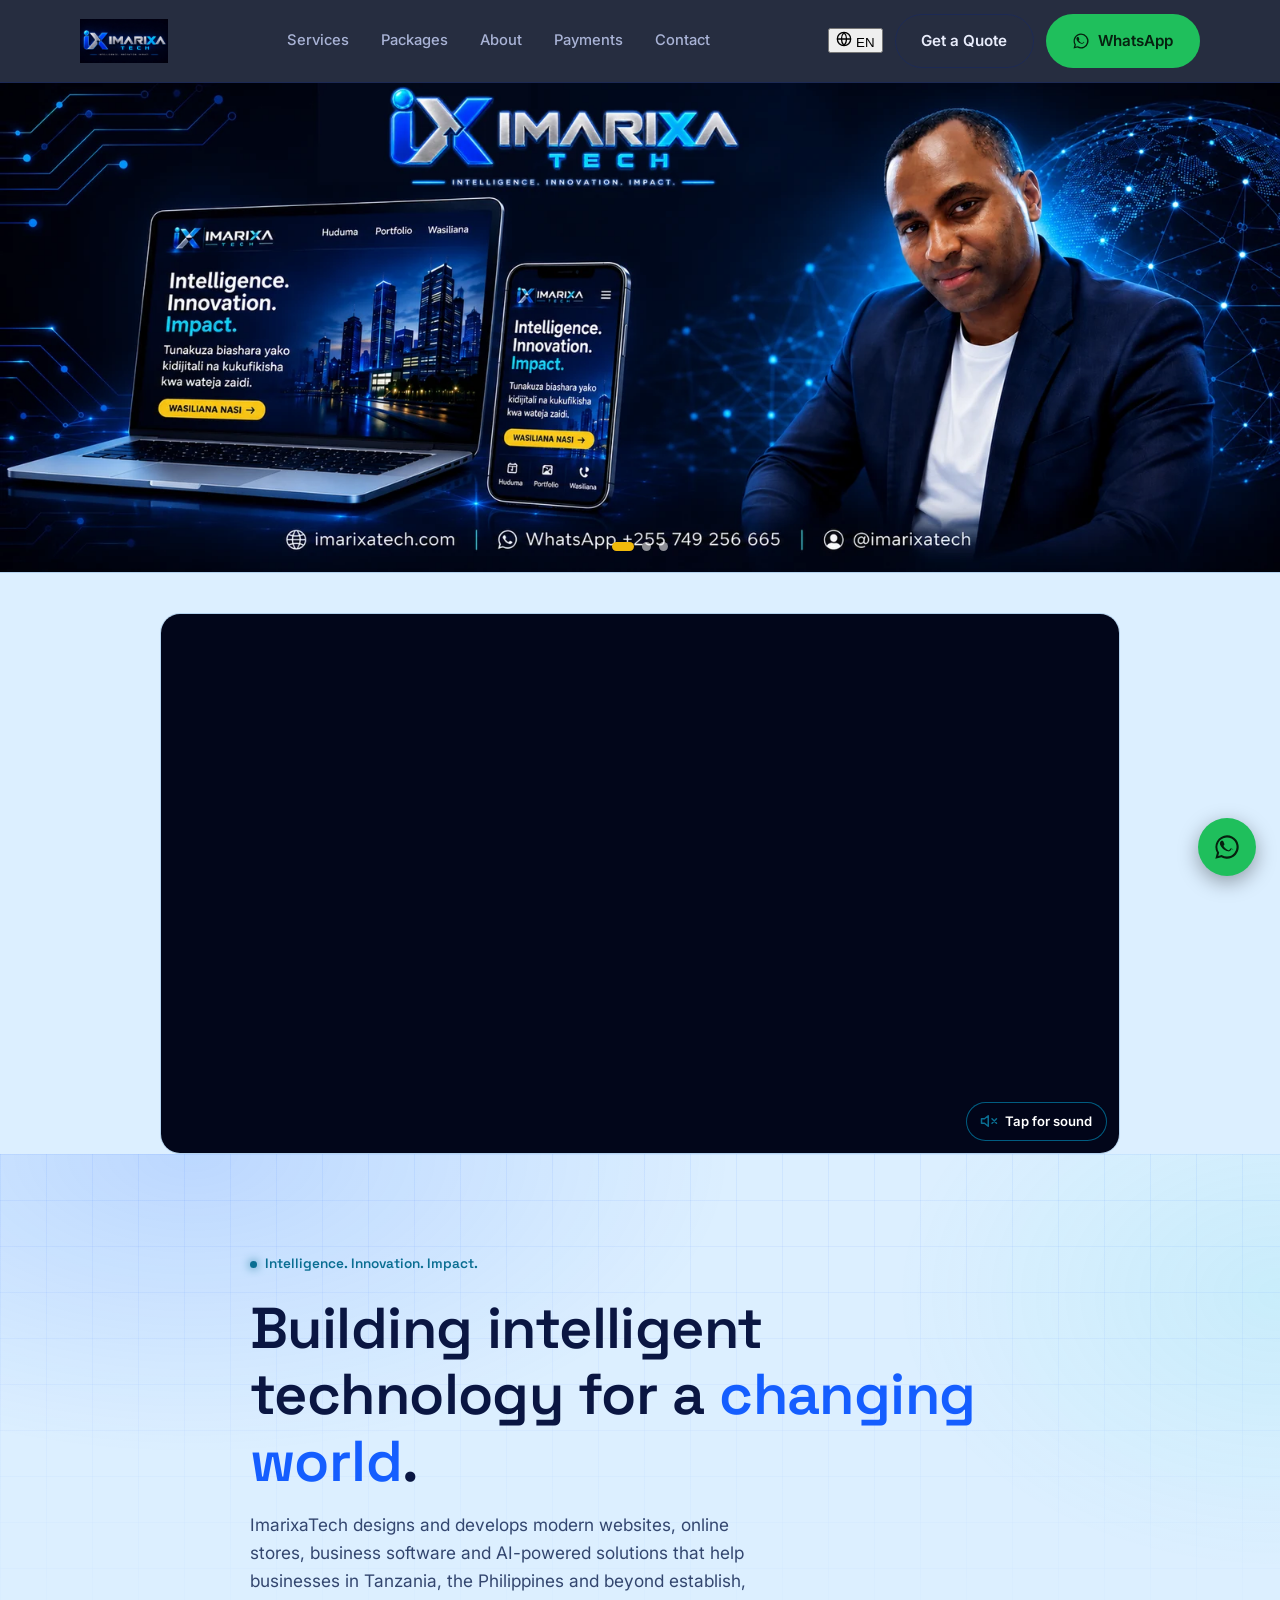
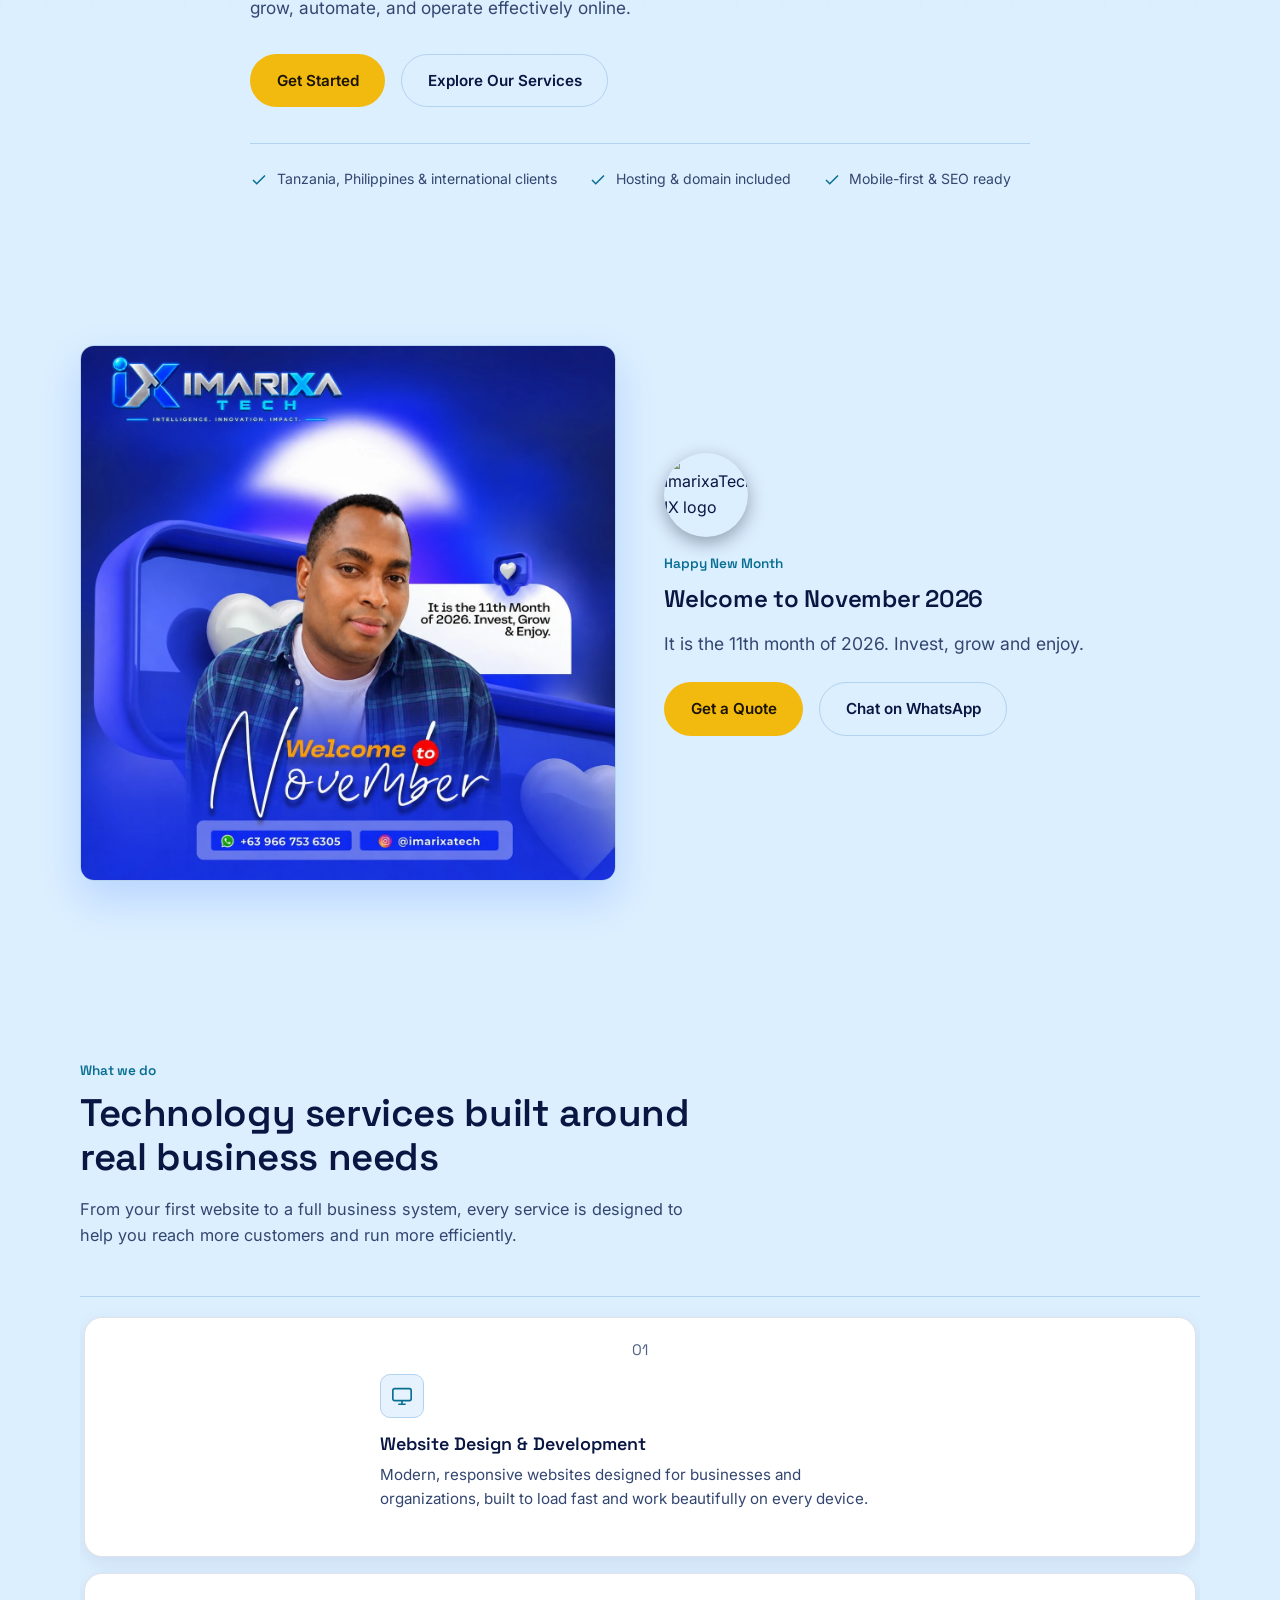
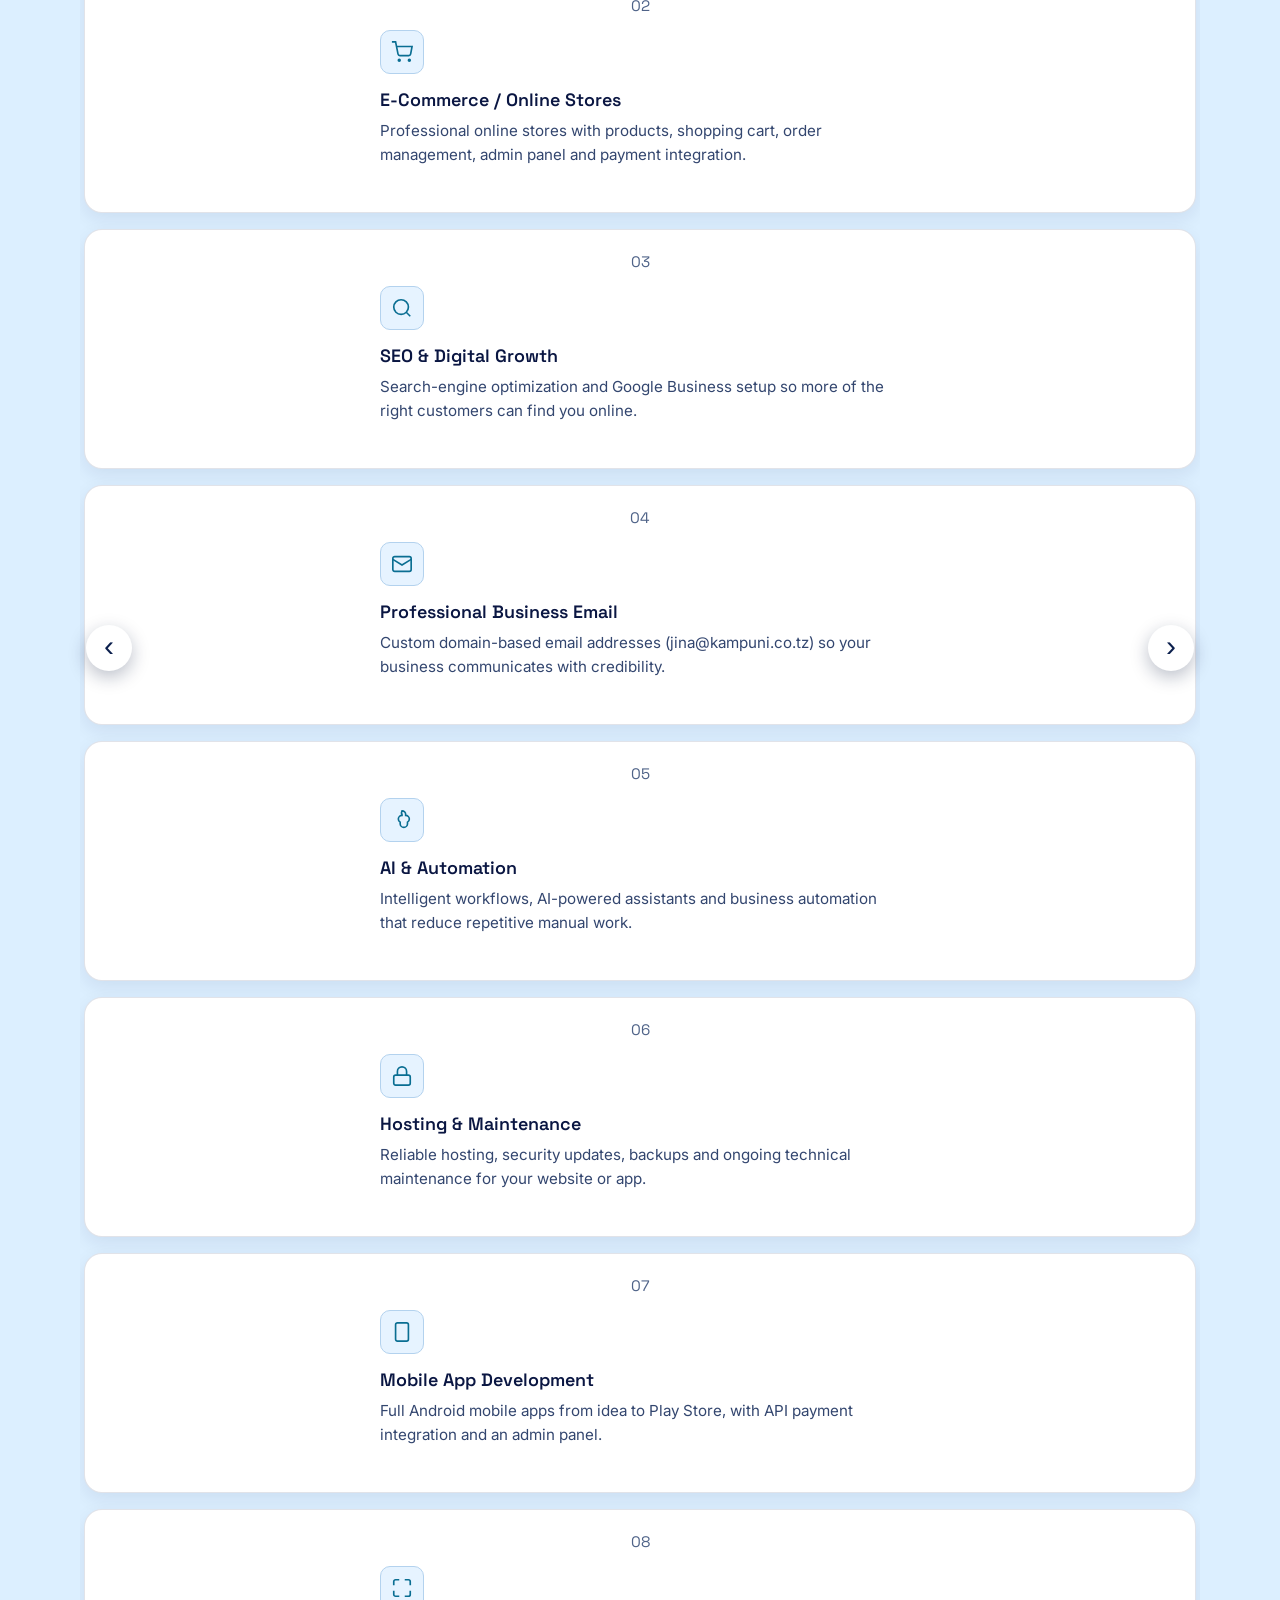
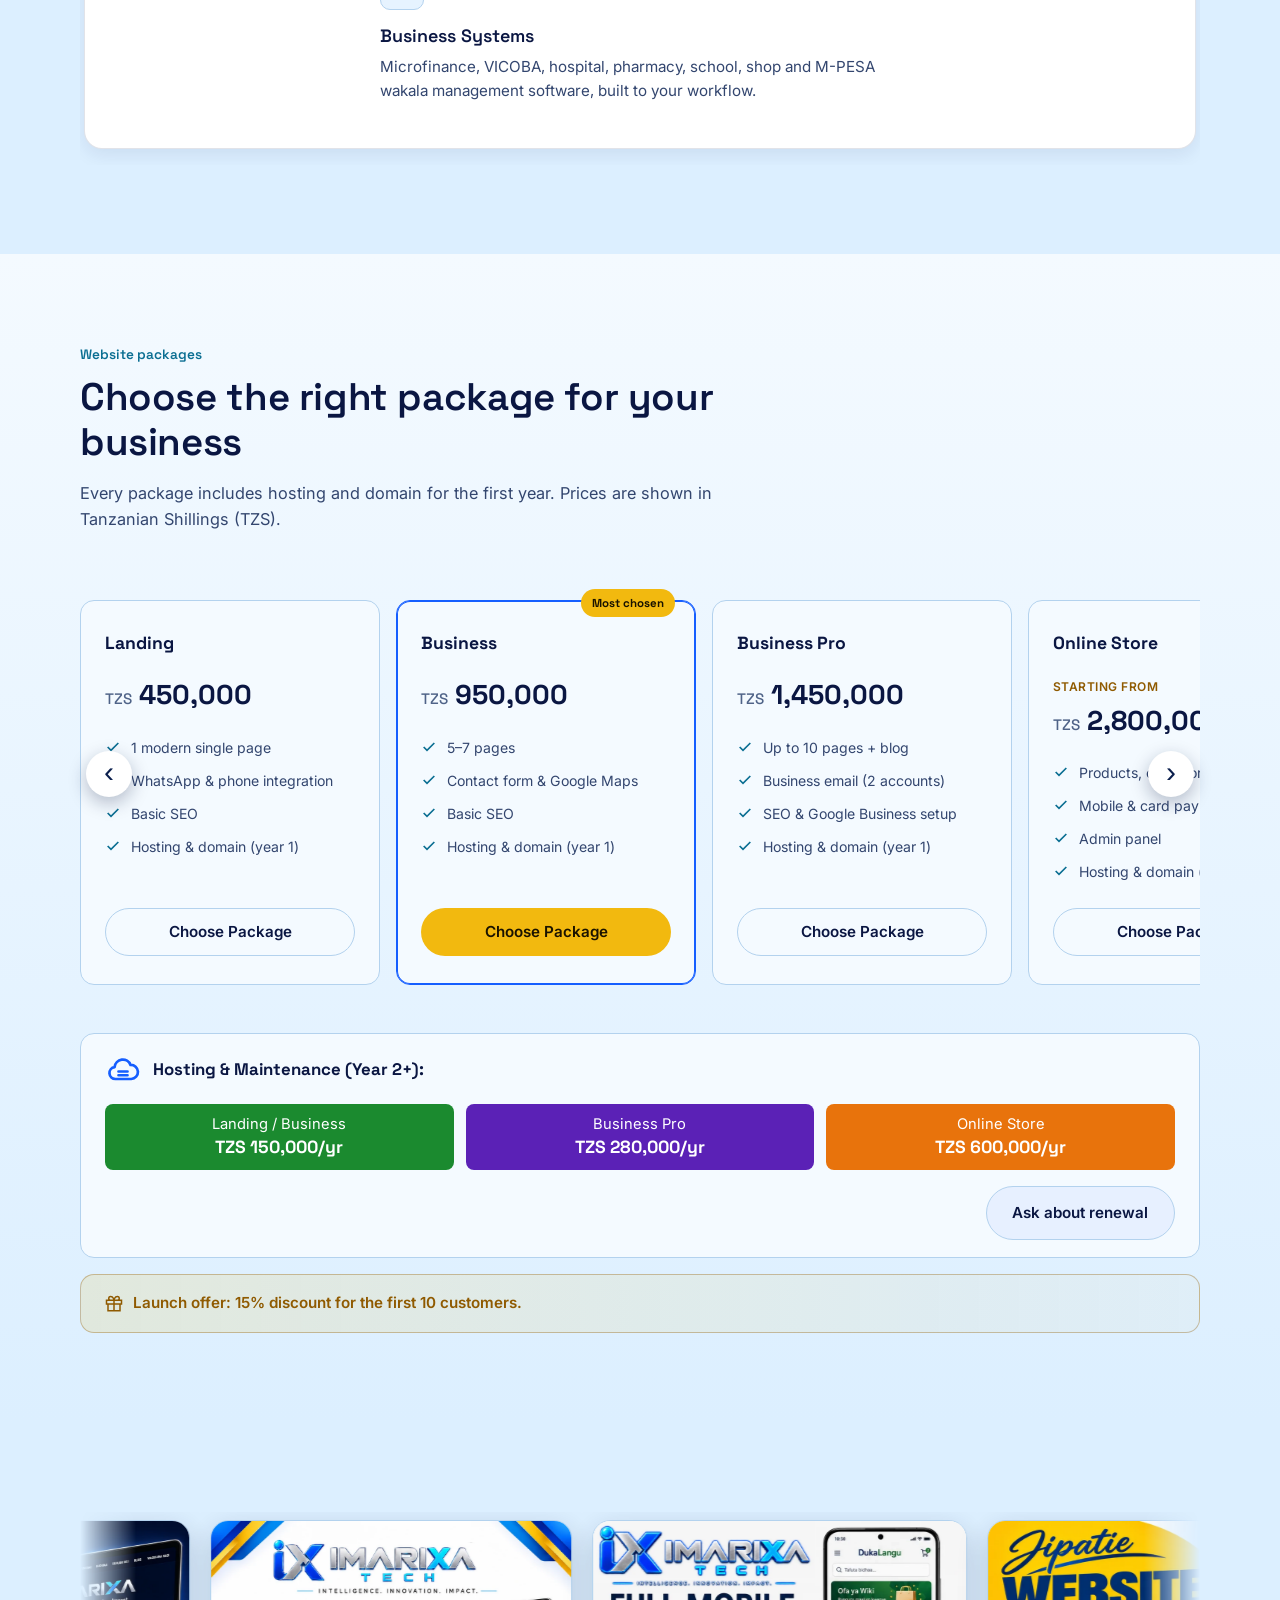
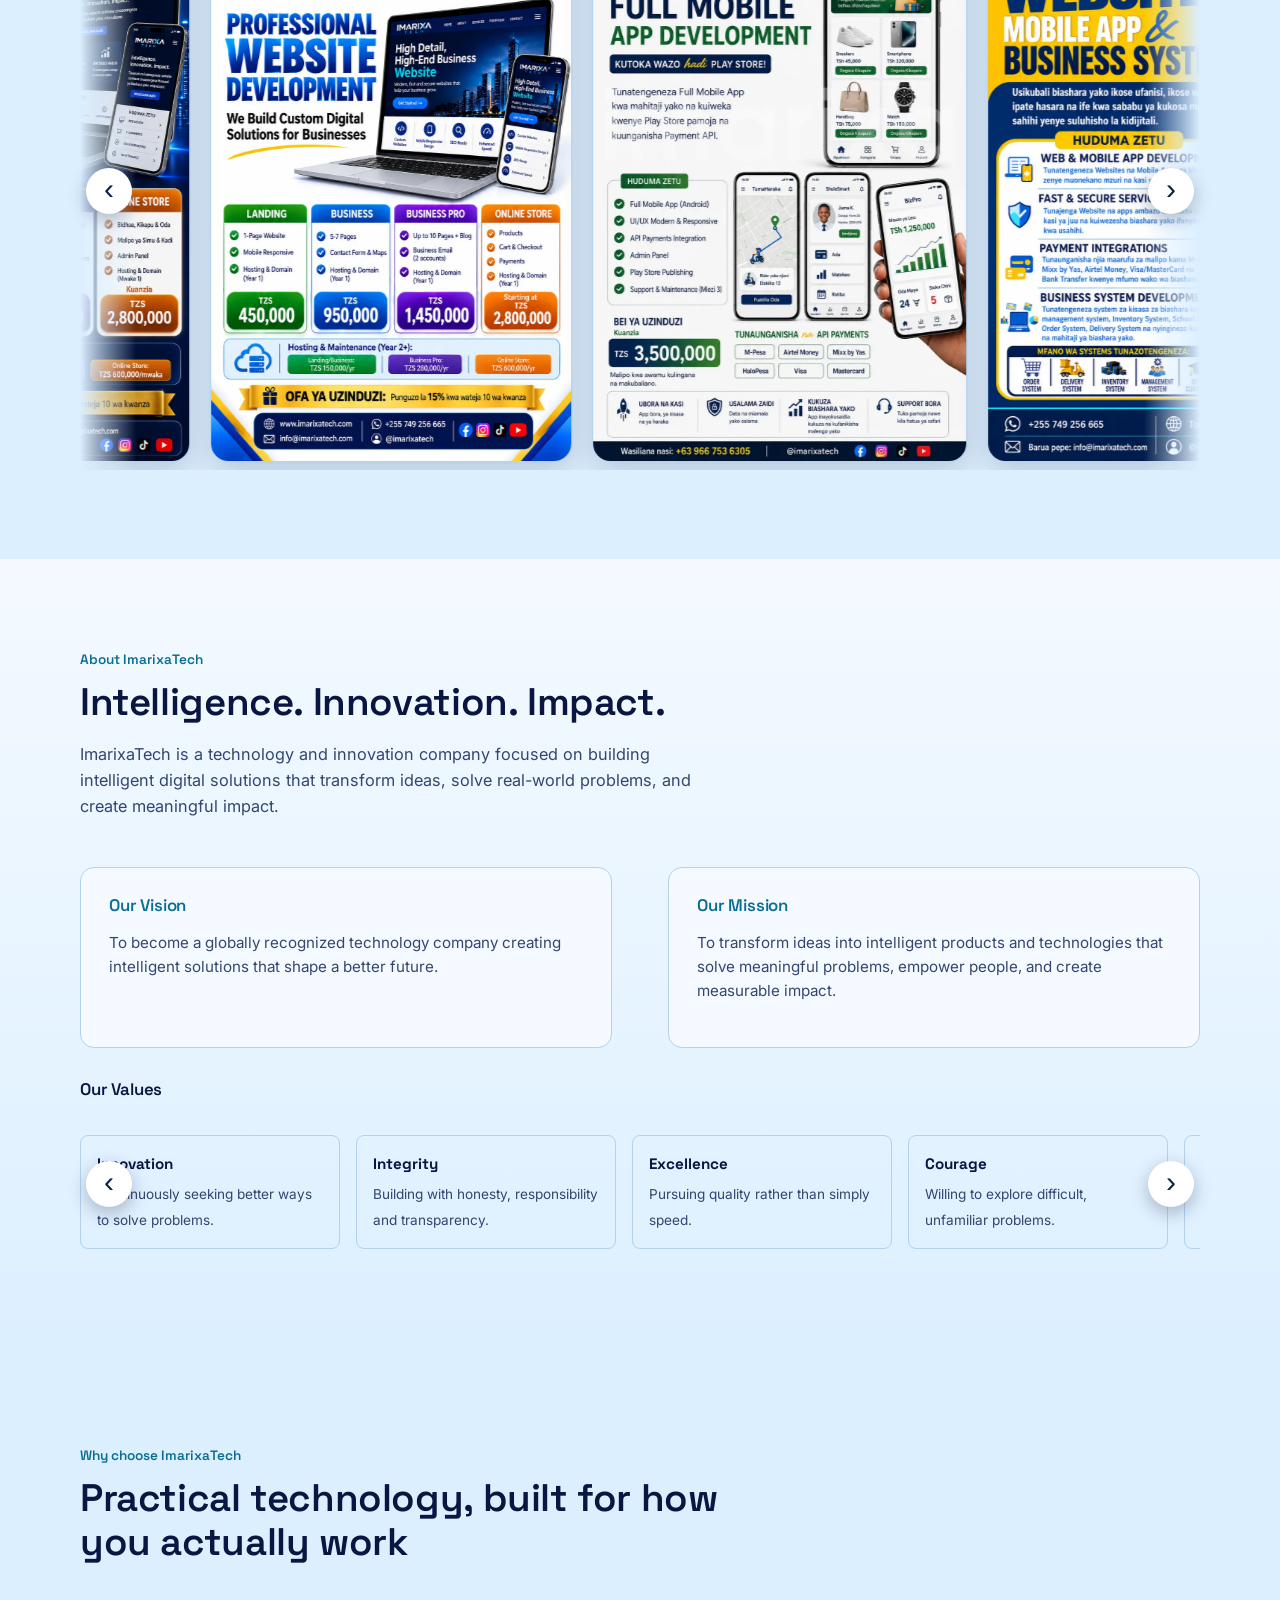
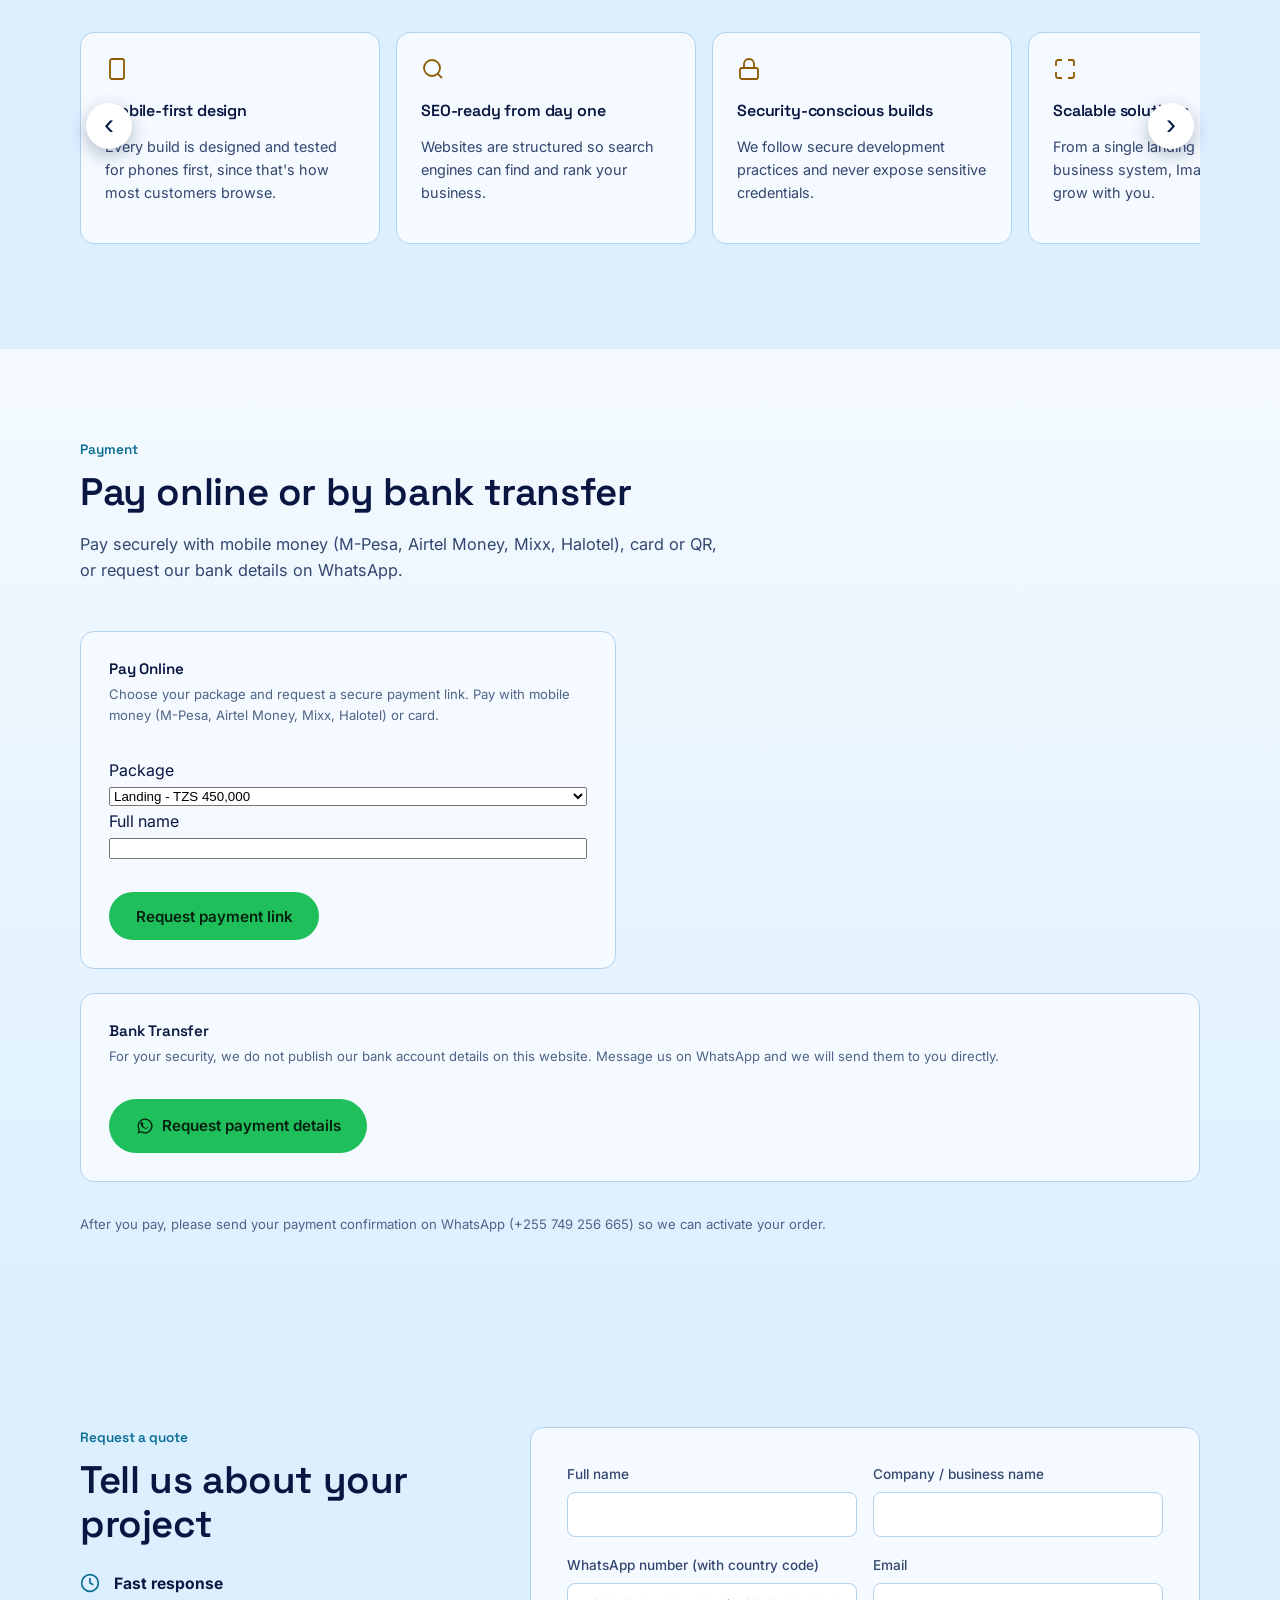
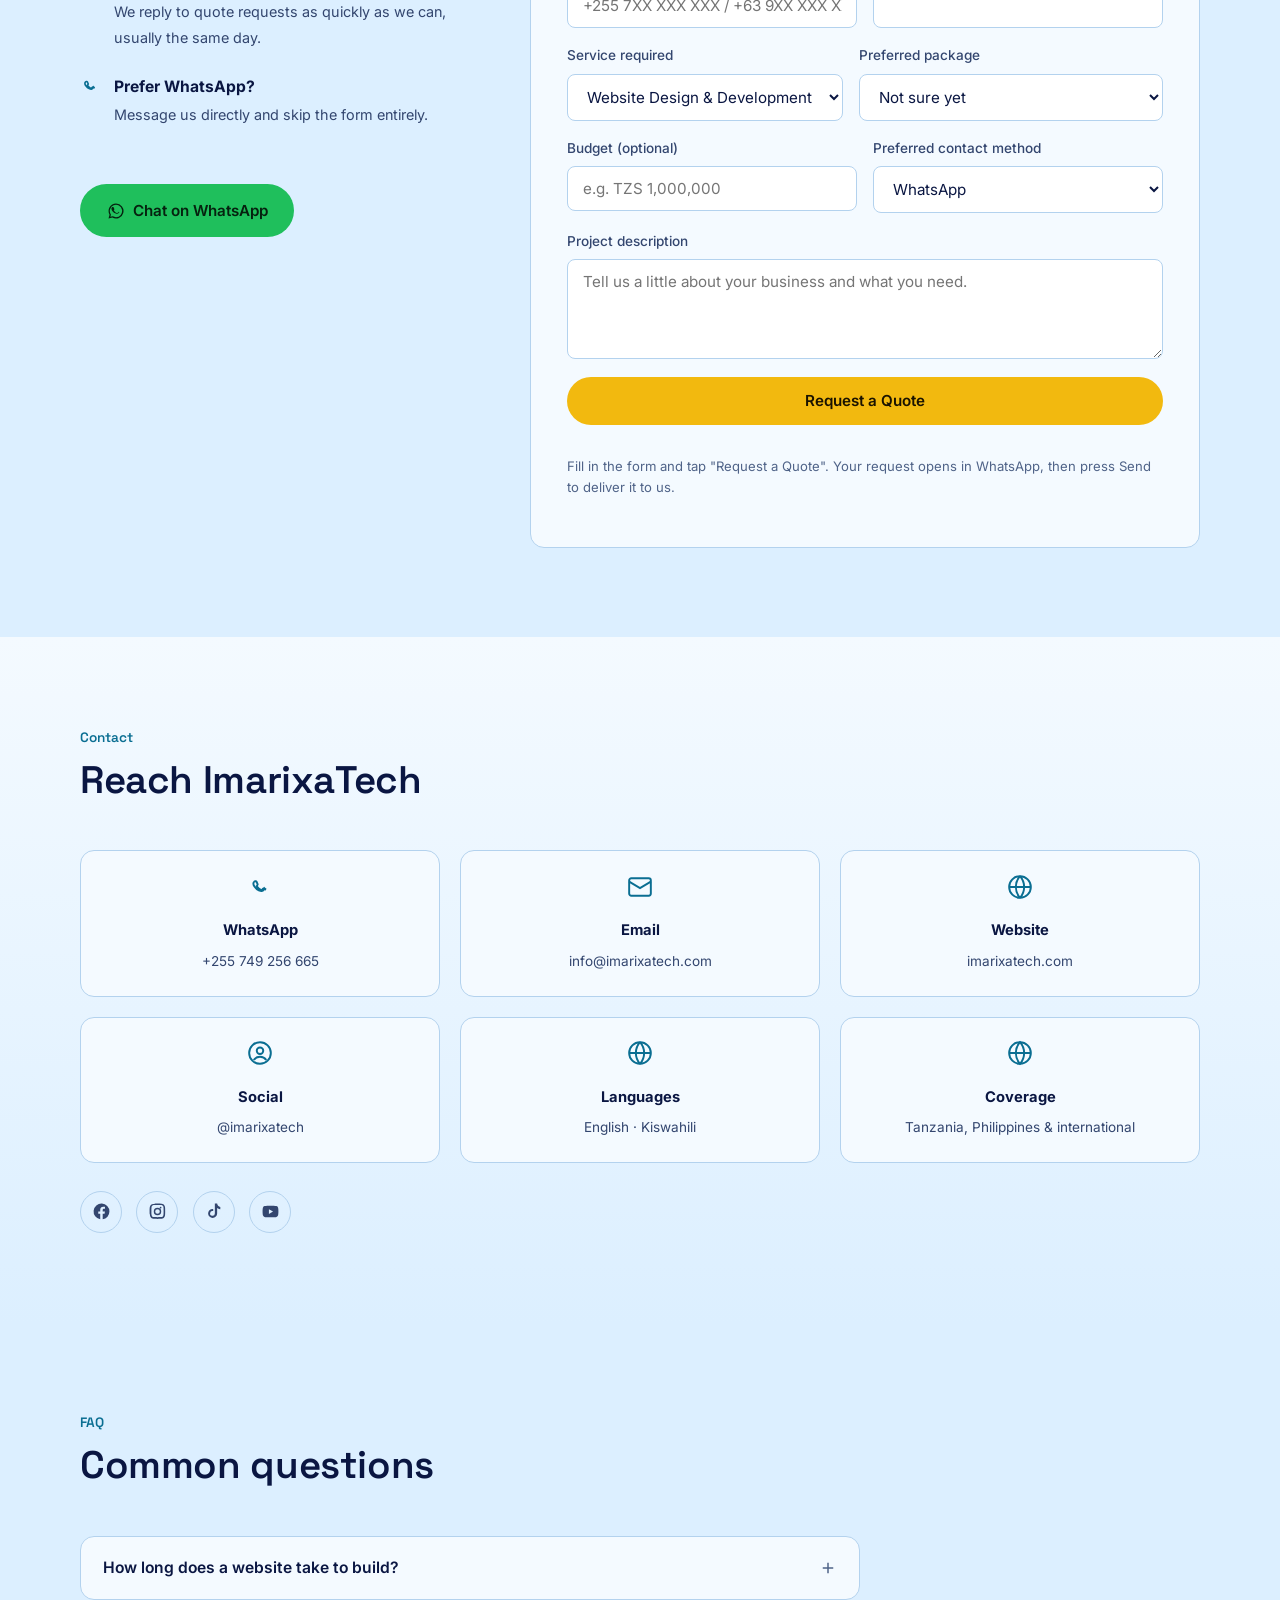
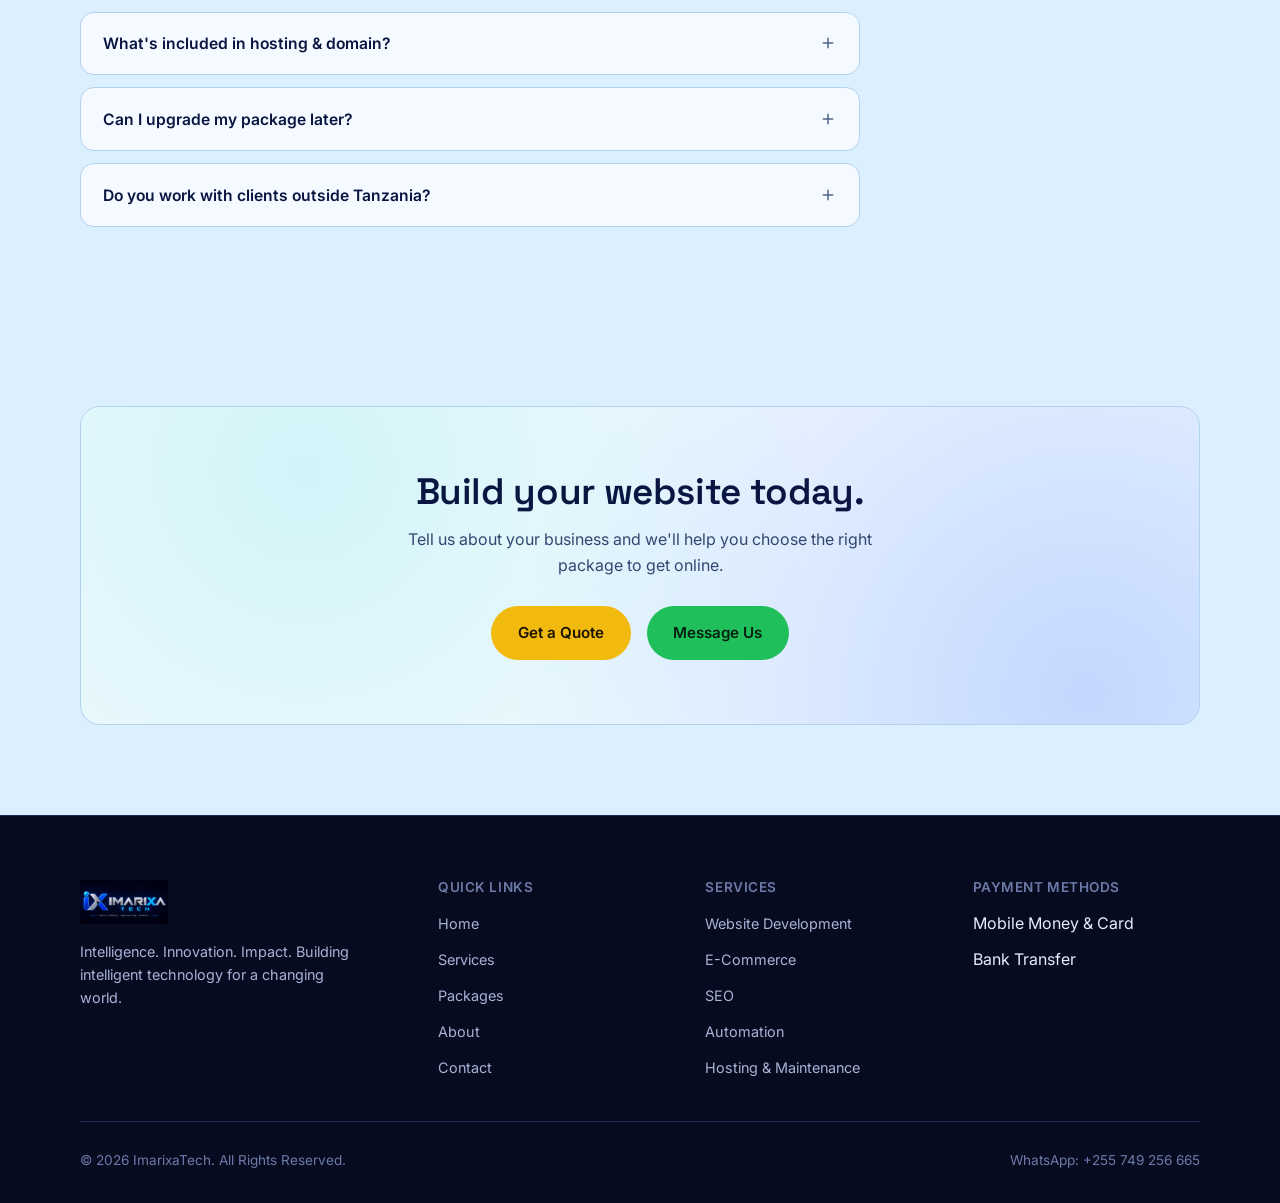
==== index.html @ f6b213a8 "Add files via upload" ====
<!DOCTYPE html>
<html lang="en">
<head>
<meta charset="UTF-8">
<meta name="viewport" content="width=device-width, initial-scale=1.0">
<title>ImarixaTech - Intelligence. Innovation. Impact. | Website & Software Development, Africa & Asia</title>
<meta name="description" content="ImarixaTech builds intelligent websites, e-commerce stores, business software and AI-powered digital solutions for businesses in Tanzania and beyond. Websites from TZS 450,000.">
<link rel="canonical" href="https://imarixatech.com/">

<!-- Favicons -->
<link rel="icon" href="/assets/brand/favicon.ico?v=2" sizes="any">
<link rel="icon" type="image/png" sizes="32x32" href="/assets/brand/favicon-32.png?v=2">
<link rel="icon" type="image/png" sizes="16x16" href="/assets/brand/favicon-16.png?v=2">
<link rel="apple-touch-icon" href="/assets/brand/apple-touch-icon.png?v=2">
<link rel="manifest" href="/site.webmanifest">
<meta name="theme-color" content="#dcefff">

<!-- Open Graph -->
<meta property="og:type" content="website">
<meta property="og:site_name" content="ImarixaTech">
<meta property="og:title" content="ImarixaTech - Intelligence. Innovation. Impact.">
<meta property="og:description" content="Building intelligent technology for a changing world. Websites, e-commerce, business software and AI-powered solutions for Tanzanian and international businesses.">
<meta property="og:image" content="https://imarixatech.com/assets/images/social-share-v3.jpg">
<meta property="og:image:width" content="1200">
<meta property="og:image:height" content="630">
<meta property="og:image:alt" content="ImarixaTech - Intelligence. Innovation. Impact.">
<meta property="og:url" content="https://imarixatech.com/">

<!-- Twitter -->
<meta name="twitter:card" content="summary_large_image">
<meta name="twitter:title" content="ImarixaTech - Intelligence. Innovation. Impact.">
<meta name="twitter:description" content="Building intelligent technology for a changing world.">
<meta name="twitter:image" content="https://imarixatech.com/assets/images/social-share-v3.jpg">

<link rel="stylesheet" href="css/style.css">

<script type="application/ld+json">
{
  "@context": "https://schema.org",
  "@type": "Organization",
  "name": "ImarixaTech",
  "alternateName": "Imarixa",
  "description": "Technology company building intelligent websites, e-commerce platforms, business software and AI-powered digital solutions.",
  "slogan": "Intelligence. Innovation. Impact.",
  "url": "https://imarixatech.com",
  "logo": "https://imarixatech.com/assets/brand/favicon-512.png",
  "sameAs": [
    "https://facebook.com/imarixatech",
    "https://instagram.com/imarixatech",
    "https://tiktok.com/@imarixatech",
    "https://youtube.com/@imarixatech"
  ],
  "contactPoint": {
    "@type": "ContactPoint",
    "contactType": "customer service",
    "telephone": "+255749256665",
    "email": "info@imarixatech.com",
    "url": "https://wa.me/255749256665"
  }
}
</script>
<style>
/* Moving poster slideshow */
.promo-wrap{position:relative}
.promo-slider{position:relative;overflow:hidden;padding:8px 0;
  -webkit-mask-image:linear-gradient(to right,transparent,#000 5%,#000 95%,transparent);
  mask-image:linear-gradient(to right,transparent,#000 5%,#000 95%,transparent)}
.promo-track{display:flex;gap:20px;width:max-content;will-change:transform}
.promo-slider .promo-card{flex:0 0 auto;display:block;border-radius:18px;overflow:hidden;background:#fff;
  box-shadow:0 10px 30px rgba(10,25,60,.18);transition:transform .25s ease}
.promo-slider .promo-card img{display:block;height:clamp(300px,44vw,540px);width:auto;max-width:none}
.promo-slider .promo-card:hover{transform:translateY(-4px)}
.promo-btn{position:absolute;top:50%;transform:translateY(-50%);width:46px;height:46px;border-radius:50%;border:0;
  background:#fff;color:#0b1f4d;font-size:30px;line-height:1;cursor:pointer;z-index:3;
  box-shadow:0 6px 18px rgba(10,25,60,.28);display:flex;align-items:center;justify-content:center;padding:0 0 4px}
.promo-btn:hover{background:#f0b90b}
.promo-prev{left:6px}.promo-next{right:6px}
@media (prefers-reduced-motion:reduce){
  .promo-slider{overflow-x:auto;-webkit-mask-image:none;mask-image:none}
  .promo-slider .promo-card[aria-hidden="true"],.promo-btn{display:none}
}

/* Hero slideshow */
.hero-slides{position:relative;display:grid;overflow:hidden;container-type:inline-size;aspect-ratio:1600/612;background:#0b1f4d}
.hero-slides .hs-slide{grid-area:1/1;opacity:0;visibility:hidden;transition:opacity .9s ease,visibility .9s;min-height:0}
.hero-slides .hs-slide.is-active{opacity:1;visibility:visible;z-index:1}
.hero-slides .hs-slide img{display:block;width:100%;height:100%;object-fit:cover}
.hs-text{display:flex;align-items:center;background:radial-gradient(circle at 85% 20%,rgba(240,185,11,.28),transparent 45%),linear-gradient(120deg,#0b1f4d,#1d3f94)}
.hs-text.hs-alt{background:radial-gradient(circle at 15% 80%,rgba(240,185,11,.26),transparent 45%),linear-gradient(120deg,#13286b,#0b1f4d)}
.hs-copy{padding:0 7cqw;color:#fff;max-width:72cqw}
.hs-copy h2{margin:0 0 1.2cqw;font-size:clamp(17px,4.6cqw,48px);line-height:1.15;color:#fff}
.hs-copy h2 span{color:#f0b90b}
.hs-copy p{margin:0 0 2cqw;font-size:clamp(11px,2.3cqw,22px);line-height:1.35;color:#dfe7ff}
.hs-btn{display:inline-block;background:#f0b90b;color:#0b1f4d;font-weight:700;text-decoration:none;border-radius:999px;
  font-size:clamp(11px,2cqw,18px);padding:.7em 1.6em}
.hs-dots{position:absolute;left:0;right:0;bottom:1.6cqw;display:flex;justify-content:center;gap:8px;z-index:2}
.hs-dots button{width:9px;height:9px;padding:0;border-radius:50%;border:0;background:rgba(255,255,255,.55);cursor:pointer}
.hs-dots button.is-active{background:#f0b90b;width:22px;border-radius:6px}

/* Card sliders (packages and why-us) */
.slide-wrap{position:relative}
.slider-on{display:flex !important;overflow-x:auto;scroll-snap-type:x mandatory;gap:16px;padding:20px 4px 16px !important;
  scrollbar-width:none;-webkit-overflow-scrolling:touch;grid-template-columns:none !important}
.slider-on::-webkit-scrollbar{display:none}
.slider-on>*{flex:0 0 min(300px,78%);scroll-snap-align:start;box-sizing:border-box}
.slide-wrap .promo-btn{top:46%}

/* Our Values as slides, and wider payment cards */
.values-grid.slider-on>.value-chip{flex:0 0 min(260px,78%);min-width:0;overflow-wrap:break-word}
.payments-grid{display:grid !important;grid-template-columns:repeat(auto-fit,minmax(min(100%,440px),1fr)) !important;gap:24px}
.payment-card{width:100%;max-width:none;min-width:0;box-sizing:border-box;padding:28px}
.payment-card select,.payment-card input[type="text"]{width:100%;box-sizing:border-box}

/* Services as slides */
.services-list.slider-on{list-style:none;margin:0}
.services-list.slider-on>.service-row{flex:0 0 min(300px,82%);display:flex !important;flex-direction:column;gap:12px;
  background:#fff;border:1px solid rgba(11,31,77,.12) !important;border-radius:18px;padding:20px !important;min-height:240px;
  box-shadow:0 6px 18px rgba(11,31,77,.08)}
.services-list.slider-on .service-body{display:flex;flex-direction:column;align-items:flex-start;gap:12px}
.services-list.slider-on .service-arrow{display:none}
</style>
</head>
<body>
<a href="#main" class="skip-link">Skip to content</a>

<!-- ============ HEADER ============ -->
<header class="site-header">
  <nav class="nav" aria-label="Primary">
    <a href="#home" class="nav-brand">
      <img src="assets/brand/logo-imarixa-tech.webp" alt="ImarixaTech logo" width="173" height="44">
    </a>
    <div class="nav-links">
      <a href="#services" data-i18n="nav.services">Services</a>
      <a href="#packages" data-i18n="nav.packages">Packages</a>
      <a href="#about" data-i18n="nav.about">About</a>
      <a href="#payments" data-i18n="nav.payments">Payments</a>
      <a href="#contact" data-i18n="nav.contact">Contact</a>
    </div>
    <div class="nav-cta">
      <div class="lang-switch" id="langSwitch">
        <button type="button" class="lang-btn" id="langBtn" aria-haspopup="true" aria-expanded="false" aria-controls="langMenu" aria-label="Language">
          <svg width="16" height="16" viewBox="0 0 24 24" fill="none" stroke="currentColor" stroke-width="2" aria-hidden="true"><circle cx="12" cy="12" r="10"/><path d="M2 12h20M12 2a15 15 0 0 1 0 20M12 2a15 15 0 0 0 0 20"/></svg>
          <span id="langCurrent">EN</span>
        </button>
        <ul class="lang-menu" id="langMenu" hidden>
          <li><button type="button" data-lang="en">English</button></li>
          <li><button type="button" data-lang="sw">Kiswahili</button></li>
        </ul>
      </div>
      <a href="#contact" class="btn btn-outline" data-i18n="nav.quote">Get a Quote</a>
      <a href="https://wa.me/255749256665" class="btn btn-whatsapp" target="_blank" rel="noopener">
        <svg viewBox="0 0 24 24" fill="currentColor" aria-hidden="true"><path d="M17.5 14.4c-.3-.1-1.7-.9-2-1s-.5-.1-.7.1-.7 1-.9 1.2-.4.2-.7.1a8 8 0 0 1-2.4-1.5 9 9 0 0 1-1.7-2c-.2-.3 0-.5.1-.6l.4-.5.2-.4v-.4c-.1-.1-.7-1.7-1-2.3s-.5-.5-.7-.5h-.6c-.2 0-.5.1-.8.4a2.6 2.6 0 0 0-.8 2c0 1.1.8 2.3 1 2.5s1.6 2.6 4 3.6c2.3 1 2.3.7 2.7.6s1.7-.7 2-1.4.2-1.2.1-1.4-.2-.2-.4-.3z"/><path d="M12 2a10 10 0 0 0-8.6 15L2 22l5.1-1.3A10 10 0 1 0 12 2zm0 18.2a8.2 8.2 0 0 1-4.2-1.1l-.3-.2-3 .8.8-2.9-.2-.3A8.2 8.2 0 1 1 12 20.2z"/></svg>
        WhatsApp
      </a>
      <button class="nav-toggle" id="navToggle" aria-expanded="false" aria-controls="mobileMenu" aria-label="Open menu">
        <svg width="22" height="22" viewBox="0 0 24 24" fill="none" stroke="currentColor" stroke-width="2"><path d="M3 6h18M3 12h18M3 18h18"/></svg>
      </button>
    </div>
  </nav>
  <div class="mobile-menu" id="mobileMenu">
    <a href="#services" data-i18n="nav.services">Services</a>
    <a href="#packages" data-i18n="nav.packages">Packages</a>
    <a href="#about" data-i18n="nav.about">About</a>
    <a href="#payments" data-i18n="nav.payments">Payments</a>
    <a href="#contact" data-i18n="nav.contact">Contact</a>
  </div>
</header>

<main id="main">

  <!-- ============ TOP BANNER ============ -->
  <section class="top-banner hero-slides" id="home" aria-roledescription="carousel" aria-label="ImarixaTech highlights">
    <div class="hs-slide is-active">
      <img src="assets/images/hero-founder-devices.webp" alt="ImarixaTech founder with laptop and phone website mockups. Intelligence. Innovation. Impact." width="1600" height="612" fetchpriority="high">
    </div>
    <div class="hs-slide hs-text">
      <div class="hs-copy">
        <h2>Professional websites <span>from TZS 450,000</span></h2>
        <p>Hosting and domain included for the first year.</p>
        <a href="#packages" class="hs-btn">View packages</a>
      </div>
    </div>
    <div class="hs-slide hs-text hs-alt">
      <div class="hs-copy">
        <h2>Websites, mobile apps <span>&amp; business systems</span></h2>
        <p data-i18n="pk.offer">Launch offer: 15% discount for the first 10 customers.</p>
        <a href="https://wa.me/255749256665?text=Hello%20ImarixaTech%2C%20I%20would%20like%20a%20quote." class="hs-btn" target="_blank" rel="noopener">Chat on WhatsApp</a>
      </div>
    </div>
    <div class="hs-dots" role="tablist" aria-label="Choose slide">
      <button type="button" class="is-active" aria-label="Slide 1"></button>
      <button type="button" aria-label="Slide 2"></button>
      <button type="button" aria-label="Slide 3"></button>
    </div>
  </section>

  <!-- ============ LOGO REVEAL VIDEO ============ -->
  <section class="top-video" aria-label="ImarixaTech logo animation">
    <div class="container">
      <div class="hero-visual">
        <video id="introVideo" autoplay playsinline preload="auto" width="1920" height="1080" aria-label="ImarixaTech logo animation">
          <source src="assets/video/logo-reveal.mp4" type="video/mp4">
        </video>
        <button type="button" id="introSound" class="intro-sound" aria-label="Sound" hidden>
          <svg viewBox="0 0 24 24" fill="none" stroke="currentColor" stroke-width="2" stroke-linecap="round" stroke-linejoin="round"><path d="M11 5L6 9H2v6h4l5 4V5z"/><path class="snd-on" d="M15.5 8.5a5 5 0 0 1 0 7M19 5a10 10 0 0 1 0 14"/><path class="snd-off" d="M22 9l-6 6M16 9l6 6"/></svg>
          <span id="introSoundLabel">Sound</span>
        </button>
      </div>
    </div>
  </section>

  <!-- ============ HERO ============ -->
  <section class="hero" id="intro">
    <div class="container hero-grid hero-grid--single">
      <div>
        <span class="hero-eyebrow">Intelligence. Innovation. Impact.</span>
        <h1 data-i18n="hero.title">Building intelligent technology for a <span class="accent">changing world</span>.</h1>
        <p class="hero-sub" data-i18n="hero.sub">ImarixaTech designs and develops modern websites, online stores, business software and AI-powered solutions that help businesses in Tanzania, the Philippines and beyond establish, grow, automate, and operate effectively online.</p>
        <div class="hero-ctas">
          <a href="#contact" class="btn btn-primary" data-i18n="hero.cta1">Get Started</a>
          <a href="#services" class="btn btn-outline" data-i18n="hero.cta2">Explore Our Services</a>
        </div>
        <div class="hero-trust">
          <div class="hero-trust-item">
            <svg viewBox="0 0 24 24" fill="none" stroke="currentColor" stroke-width="2"><path d="M20 6L9 17l-5-5"/></svg>
            <span data-i18n="hero.t1">Tanzania, Philippines &amp; international clients</span>
          </div>
          <div class="hero-trust-item">
            <svg viewBox="0 0 24 24" fill="none" stroke="currentColor" stroke-width="2"><path d="M20 6L9 17l-5-5"/></svg>
            <span data-i18n="hero.t2">Hosting &amp; domain included</span>
          </div>
          <div class="hero-trust-item">
            <svg viewBox="0 0 24 24" fill="none" stroke="currentColor" stroke-width="2"><path d="M20 6L9 17l-5-5"/></svg>
            <span data-i18n="hero.t3">Mobile-first &amp; SEO ready</span>
          </div>
        </div>
      </div>
    </div>
  </section>

  <!-- ============ HAPPY NEW MONTH ============ -->
  <section class="section-pad" id="new-month">
    <div class="container">
      <div class="nm-grid">
        <a class="nm-poster" href="assets/images/welcome-november-2026.webp" target="_blank" rel="noopener">
          <img src="assets/images/welcome-november-2026.webp" alt="ImarixaTech: Welcome to November. It is the 11th month of 2026. Invest, grow and enjoy." width="1254" height="1254" loading="lazy">
        </a>
        <div class="nm-copy">
          <img class="nm-badge" src="assets/brand/ix-profile-circle.webp" alt="ImarixaTech IX logo" width="84" height="84" loading="lazy">
          <span class="section-kicker" data-i18n="nm.kicker">Happy New Month</span>
          <h2 data-i18n="nm.h2">Welcome to November 2026</h2>
          <p data-i18n="nm.p">It is the 11th month of 2026. Invest, grow and enjoy.</p>
          <div class="hero-ctas">
            <a href="#contact" class="btn btn-primary" data-i18n="nav.quote">Get a Quote</a>
            <a href="https://wa.me/255749256665" class="btn btn-outline" target="_blank" rel="noopener" data-i18n="nm.wa">Chat on WhatsApp</a>
          </div>
        </div>
      </div>
    </div>
  </section>

  <!-- ============ SERVICES ============ -->
  <section class="section-pad" id="services">
    <div class="container">
      <div class="section-head">
        <span class="section-kicker" data-i18n="svc.kicker">What we do</span>
        <h2 data-i18n="svc.h2">Technology services built around real business needs</h2>
        <p data-i18n="svc.p">From your first website to a full business system, every service is designed to help you reach more customers and run more efficiently.</p>
      </div>

      <ul class="services-list">
        <li class="service-row">
          <span class="service-index">01</span>
          <div class="service-body">
            <span class="service-icon"><svg viewBox="0 0 24 24" fill="none" stroke="currentColor" stroke-width="1.8"><rect x="2" y="4" width="20" height="13" rx="2"/><path d="M8 21h8M12 17v4"/></svg></span>
            <div>
              <div class="service-title" data-i18n="svc.1.t">Website Design &amp; Development</div>
              <div class="service-desc" data-i18n="svc.1.d">Modern, responsive websites designed for businesses and organizations, built to load fast and work beautifully on every device.</div>
            </div>
          </div>
          <span class="service-arrow" aria-hidden="true">→</span>
        </li>
        <li class="service-row">
          <span class="service-index">02</span>
          <div class="service-body">
            <span class="service-icon"><svg viewBox="0 0 24 24" fill="none" stroke="currentColor" stroke-width="1.8"><circle cx="9" cy="21" r="1"/><circle cx="20" cy="21" r="1"/><path d="M1 1h4l2.68 13.39a2 2 0 0 0 2 1.61h9.72a2 2 0 0 0 2-1.61L23 6H6"/></svg></span>
            <div>
              <div class="service-title" data-i18n="svc.2.t">E-Commerce / Online Stores</div>
              <div class="service-desc" data-i18n="svc.2.d">Professional online stores with products, shopping cart, order management, admin panel and payment integration.</div>
            </div>
          </div>
          <span class="service-arrow" aria-hidden="true">→</span>
        </li>
        <li class="service-row">
          <span class="service-index">03</span>
          <div class="service-body">
            <span class="service-icon"><svg viewBox="0 0 24 24" fill="none" stroke="currentColor" stroke-width="1.8"><circle cx="11" cy="11" r="8"/><path d="M21 21l-4.35-4.35"/></svg></span>
            <div>
              <div class="service-title" data-i18n="svc.3.t">SEO &amp; Digital Growth</div>
              <div class="service-desc" data-i18n="svc.3.d">Search-engine optimization and Google Business setup so more of the right customers can find you online.</div>
            </div>
          </div>
          <span class="service-arrow" aria-hidden="true">→</span>
        </li>
        <li class="service-row">
          <span class="service-index">04</span>
          <div class="service-body">
            <span class="service-icon"><svg viewBox="0 0 24 24" fill="none" stroke="currentColor" stroke-width="1.8"><rect x="2" y="4" width="20" height="16" rx="2"/><path d="M22 7l-10 6L2 7"/></svg></span>
            <div>
              <div class="service-title" data-i18n="svc.4.t">Professional Business Email</div>
              <div class="service-desc" data-i18n="svc.4.d">Custom domain-based email addresses (jina@kampuni.co.tz) so your business communicates with credibility.</div>
            </div>
          </div>
          <span class="service-arrow" aria-hidden="true">→</span>
        </li>
        <li class="service-row">
          <span class="service-index">05</span>
          <div class="service-body">
            <span class="service-icon"><svg viewBox="0 0 24 24" fill="none" stroke="currentColor" stroke-width="1.8"><path d="M12 2a4 4 0 0 1 4 4v1a4 4 0 0 1 4 4 4 4 0 0 1-2 3.46V16a4 4 0 0 1-4 4 4 4 0 0 1-4-4v-1.54A4 4 0 0 1 8 11a4 4 0 0 1 4-4V6a4 4 0 0 1 0-4z"/></svg></span>
            <div>
              <div class="service-title" data-i18n="svc.5.t">AI &amp; Automation</div>
              <div class="service-desc" data-i18n="svc.5.d">Intelligent workflows, AI-powered assistants and business automation that reduce repetitive manual work.</div>
            </div>
          </div>
          <span class="service-arrow" aria-hidden="true">→</span>
        </li>
        <li class="service-row">
          <span class="service-index">06</span>
          <div class="service-body">
            <span class="service-icon"><svg viewBox="0 0 24 24" fill="none" stroke="currentColor" stroke-width="1.8"><rect x="3" y="11" width="18" height="11" rx="2"/><path d="M7 11V7a5 5 0 0 1 10 0v4"/></svg></span>
            <div>
              <div class="service-title" data-i18n="svc.6.t">Hosting &amp; Maintenance</div>
              <div class="service-desc" data-i18n="svc.6.d">Reliable hosting, security updates, backups and ongoing technical maintenance for your website or app.</div>
            </div>
          </div>
          <span class="service-arrow" aria-hidden="true">→</span>
        </li>
        <li class="service-row">
          <span class="service-index">07</span>
          <div class="service-body">
            <span class="service-icon"><svg viewBox="0 0 24 24" fill="none" stroke="currentColor" stroke-width="1.8"><rect x="5" y="2" width="14" height="20" rx="2"/><path d="M12 18h.01"/></svg></span>
            <div>
              <div class="service-title" data-i18n="svc.7.t">Mobile App Development</div>
              <div class="service-desc" data-i18n="svc.7.d">Full Android mobile apps from idea to Play Store, with API payment integration and an admin panel.</div>
            </div>
          </div>
          <span class="service-arrow" aria-hidden="true">→</span>
        </li>
        <li class="service-row">
          <span class="service-index">08</span>
          <div class="service-body">
            <span class="service-icon"><svg viewBox="0 0 24 24" fill="none" stroke="currentColor" stroke-width="1.8"><path d="M9 3H5a2 2 0 0 0-2 2v4M15 3h4a2 2 0 0 1 2 2v4M9 21H5a2 2 0 0 1-2-2v-4M15 21h4a2 2 0 0 0 2-2v-4"/></svg></span>
            <div>
              <div class="service-title" data-i18n="svc.8.t">Business Systems</div>
              <div class="service-desc" data-i18n="svc.8.d">Microfinance, VICOBA, hospital, pharmacy, school, shop and M-PESA wakala management software, built to your workflow.</div>
            </div>
          </div>
          <span class="service-arrow" aria-hidden="true">→</span>
        </li>
      </ul>
    </div>
  </section>

  <!-- ============ PACKAGES / PRICING ============ -->
  <section class="section-pad section-alt" id="packages">
    <div class="container">
      <div class="section-head">
        <span class="section-kicker" data-i18n="pk.kicker">Website packages</span>
        <h2 data-i18n="pk.h2">Choose the right package for your business</h2>
        <p data-i18n="pk.p">Every package includes hosting and domain for the first year. Prices are shown in Tanzanian Shillings (TZS).</p>
      </div>

      <div class="pricing-grid" id="pricingGrid">
        <div class="price-card" data-key="landing" data-package="Landing" data-price="TZS 450,000">
          <div class="price-tier">Landing</div>
          <div class="price-amount-wrap">
            <div class="price-amount"><span class="cur">TZS</span> 450,000</div>
          </div>
          <ul class="price-features">
            <li><svg viewBox="0 0 24 24" fill="none" stroke="currentColor" stroke-width="2.5"><path d="M20 6L9 17l-5-5"/></svg><span data-i18n="pk.f.landing1">1 modern single page</span></li>
            <li><svg viewBox="0 0 24 24" fill="none" stroke="currentColor" stroke-width="2.5"><path d="M20 6L9 17l-5-5"/></svg><span data-i18n="pk.f.landing2">WhatsApp &amp; phone integration</span></li>
            <li><svg viewBox="0 0 24 24" fill="none" stroke="currentColor" stroke-width="2.5"><path d="M20 6L9 17l-5-5"/></svg><span data-i18n="pk.f.seo">Basic SEO</span></li>
            <li><svg viewBox="0 0 24 24" fill="none" stroke="currentColor" stroke-width="2.5"><path d="M20 6L9 17l-5-5"/></svg><span data-i18n="pk.f.host">Hosting &amp; domain (year 1)</span></li>
          </ul>
          <button class="btn btn-outline btn-block choose-package" data-i18n="pk.choose">Choose Package</button>
        </div>

        <div class="price-card is-featured" data-key="business" data-package="Business" data-price="TZS 950,000">
          <span class="price-badge" data-i18n="pk.badge">Most chosen</span>
          <div class="price-tier">Business</div>
          <div class="price-amount-wrap">
            <div class="price-amount"><span class="cur">TZS</span> 950,000</div>
          </div>
          <ul class="price-features">
            <li><svg viewBox="0 0 24 24" fill="none" stroke="currentColor" stroke-width="2.5"><path d="M20 6L9 17l-5-5"/></svg><span data-i18n="pk.f.biz1">5–7 pages</span></li>
            <li><svg viewBox="0 0 24 24" fill="none" stroke="currentColor" stroke-width="2.5"><path d="M20 6L9 17l-5-5"/></svg><span data-i18n="pk.f.biz2">Contact form &amp; Google Maps</span></li>
            <li><svg viewBox="0 0 24 24" fill="none" stroke="currentColor" stroke-width="2.5"><path d="M20 6L9 17l-5-5"/></svg><span data-i18n="pk.f.seo">Basic SEO</span></li>
            <li><svg viewBox="0 0 24 24" fill="none" stroke="currentColor" stroke-width="2.5"><path d="M20 6L9 17l-5-5"/></svg><span data-i18n="pk.f.host">Hosting &amp; domain (year 1)</span></li>
          </ul>
          <button class="btn btn-primary btn-block choose-package" data-i18n="pk.choose">Choose Package</button>
        </div>

        <div class="price-card" data-key="pro" data-package="Business Pro" data-price="TZS 1,450,000">
          <div class="price-tier">Business Pro</div>
          <div class="price-amount-wrap">
            <div class="price-amount"><span class="cur">TZS</span> 1,450,000</div>
          </div>
          <ul class="price-features">
            <li><svg viewBox="0 0 24 24" fill="none" stroke="currentColor" stroke-width="2.5"><path d="M20 6L9 17l-5-5"/></svg><span data-i18n="pk.f.pro1">Up to 10 pages + blog</span></li>
            <li><svg viewBox="0 0 24 24" fill="none" stroke="currentColor" stroke-width="2.5"><path d="M20 6L9 17l-5-5"/></svg><span data-i18n="pk.f.pro2">Business email (2 accounts)</span></li>
            <li><svg viewBox="0 0 24 24" fill="none" stroke="currentColor" stroke-width="2.5"><path d="M20 6L9 17l-5-5"/></svg><span data-i18n="pk.f.pro3">SEO &amp; Google Business setup</span></li>
            <li><svg viewBox="0 0 24 24" fill="none" stroke="currentColor" stroke-width="2.5"><path d="M20 6L9 17l-5-5"/></svg><span data-i18n="pk.f.host">Hosting &amp; domain (year 1)</span></li>
          </ul>
          <button class="btn btn-outline btn-block choose-package" data-i18n="pk.choose">Choose Package</button>
        </div>

        <div class="price-card" data-key="store" data-package="Online Store" data-price="starting TZS 2,800,000">
          <div class="price-tier">Online Store</div>
          <div class="price-amount-wrap">
            <span class="price-from" data-i18n="pk.from">Starting from</span>
            <div class="price-amount"><span class="cur">TZS</span> 2,800,000</div>
          </div>
          <ul class="price-features">
            <li><svg viewBox="0 0 24 24" fill="none" stroke="currentColor" stroke-width="2.5"><path d="M20 6L9 17l-5-5"/></svg><span data-i18n="pk.f.store1">Products, cart &amp; orders</span></li>
            <li><svg viewBox="0 0 24 24" fill="none" stroke="currentColor" stroke-width="2.5"><path d="M20 6L9 17l-5-5"/></svg><span data-i18n="pk.f.store2">Mobile &amp; card payments</span></li>
            <li><svg viewBox="0 0 24 24" fill="none" stroke="currentColor" stroke-width="2.5"><path d="M20 6L9 17l-5-5"/></svg><span data-i18n="pk.f.store3">Admin panel</span></li>
            <li><svg viewBox="0 0 24 24" fill="none" stroke="currentColor" stroke-width="2.5"><path d="M20 6L9 17l-5-5"/></svg><span data-i18n="pk.f.host">Hosting &amp; domain (year 1)</span></li>
          </ul>
          <button class="btn btn-outline btn-block choose-package" data-i18n="pk.choose">Choose Package</button>
        </div>
      </div>

      <div class="renew-panel">
        <div class="renew-head">
          <svg viewBox="0 0 24 24" fill="none" stroke="currentColor" stroke-width="1.8" stroke-linecap="round" stroke-linejoin="round" aria-hidden="true"><path d="M7 18a4 4 0 0 1-.6-7.96A5.5 5.5 0 0 1 17 8.6 4.7 4.7 0 0 1 17.5 18H7z"/><path d="M9 13h6M9 15.5h6"/></svg>
          <span class="renew-title" data-i18n="pk.renew.title">Hosting &amp; Maintenance (Year 2+):</span>
        </div>
        <div class="renew-chips">
          <div class="renew-chip renew-chip--green"><span data-i18n="pk.renew.lb">Landing / Business</span><strong data-renew="renewLB">TZS 150,000/yr</strong></div>
          <div class="renew-chip renew-chip--purple"><span data-i18n="pk.renew.pro">Business Pro</span><strong data-renew="renewPro">TZS 280,000/yr</strong></div>
          <div class="renew-chip renew-chip--orange"><span data-i18n="pk.renew.store">Online Store</span><strong data-renew="renewStore">TZS 600,000/yr</strong></div>
        </div>
        <a href="#contact" class="btn btn-ghost" data-i18n="pk.renewbtn">Ask about renewal</a>
      </div>

      <div class="pricing-offer">
        <svg width="18" height="18" viewBox="0 0 24 24" fill="none" stroke="currentColor" stroke-width="2"><path d="M20 12v9H4v-9M2 7h20v5H2zM12 22V7M12 7H7.5a2.5 2.5 0 0 1 0-5C11 2 12 7 12 7zM12 7h4.5a2.5 2.5 0 0 0 0-5C13 2 12 7 12 7z"/></svg>
        <span data-i18n="pk.offer">Launch offer: 15% discount for the first 10 customers.</span>
      </div>
    </div>
  </section>

  <!-- ============ WEBSITE ADVERT ============ -->
  <section class="section-pad" id="website-advert">
    <div class="container">
      <div class="promo-wrap">
      <div class="promo-slider" id="promoSlider" aria-label="ImarixaTech service posters">
        <div class="promo-track">
          <a class="promo-card" href="assets/images/services-devices.webp" target="_blank" rel="noopener">
          <img src="assets/images/services-devices.webp" alt="ImarixaTech website packages and pricing (Kiswahili)" width="1254" height="1254" loading="lazy">
        </a>
          <a class="promo-card" href="assets/images/promo-website-en.webp" target="_blank" rel="noopener">
          <img src="assets/images/promo-website-en.webp" alt="ImarixaTech professional website development packages" width="1024" height="1536" loading="lazy">
        </a>
          <a class="promo-card" href="assets/images/mobile-app-promo-full-app.webp" target="_blank" rel="noopener">
          <img src="assets/images/mobile-app-promo-full-app.webp" alt="ImarixaTech full mobile app development, from idea to Play Store (Kiswahili)" width="1000" height="1450" loading="lazy">
        </a>
          <a class="promo-card" href="assets/images/mobile-app-promo.webp" target="_blank" rel="noopener">
          <img src="assets/images/mobile-app-promo.webp" alt="ImarixaTech website, mobile app and business system services (Kiswahili)" width="1148" height="1370" loading="lazy">
        </a>
          <a class="promo-card" tabindex="-1" aria-hidden="true" href="assets/images/services-devices.webp" target="_blank" rel="noopener">
          <img src="assets/images/services-devices.webp" alt="" width="1254" height="1254" loading="lazy">
        </a>
          <a class="promo-card" tabindex="-1" aria-hidden="true" href="assets/images/promo-website-en.webp" target="_blank" rel="noopener">
          <img src="assets/images/promo-website-en.webp" alt="" width="1024" height="1536" loading="lazy">
        </a>
          <a class="promo-card" tabindex="-1" aria-hidden="true" href="assets/images/mobile-app-promo-full-app.webp" target="_blank" rel="noopener">
          <img src="assets/images/mobile-app-promo-full-app.webp" alt="" width="1000" height="1450" loading="lazy">
        </a>
          <a class="promo-card" tabindex="-1" aria-hidden="true" href="assets/images/mobile-app-promo.webp" target="_blank" rel="noopener">
          <img src="assets/images/mobile-app-promo.webp" alt="" width="1148" height="1370" loading="lazy">
        </a>
        </div>
      </div>
      <button type="button" class="promo-btn promo-prev" aria-label="Previous poster">&#8249;</button>
      <button type="button" class="promo-btn promo-next" aria-label="Next poster">&#8250;</button>
      </div>
    </div>
  </section>

  <!-- ============ ABOUT ============ -->
  <section class="section-pad section-alt" id="about">
    <div class="container">
      <div class="section-head">
        <span class="section-kicker" data-i18n="ab.kicker">About ImarixaTech</span>
        <h2>Intelligence. Innovation. Impact.</h2>
        <p data-i18n="ab.p">ImarixaTech is a technology and innovation company focused on building intelligent digital solutions that transform ideas, solve real-world problems, and create meaningful impact.</p>
      </div>

      <div class="about-grid">
        <div class="about-card">
          <h3 data-i18n="ab.vision.t">Our Vision</h3>
          <p data-i18n="ab.vision.d">To become a globally recognized technology company creating intelligent solutions that shape a better future.</p>
        </div>
        <div class="about-card">
          <h3 data-i18n="ab.mission.t">Our Mission</h3>
          <p data-i18n="ab.mission.d">To transform ideas into intelligent products and technologies that solve meaningful problems, empower people, and create measurable impact.</p>
        </div>
      </div>

      <div class="mt-2">
        <h3 style="font-size:1.05rem;margin-bottom:0.5rem;" data-i18n="ab.values">Our Values</h3>
        <div class="values-grid">
          <div class="value-chip"><strong data-i18n="val.1.t">Innovation</strong><span data-i18n="val.1.d">Continuously seeking better ways to solve problems.</span></div>
          <div class="value-chip"><strong data-i18n="val.2.t">Integrity</strong><span data-i18n="val.2.d">Building with honesty, responsibility and transparency.</span></div>
          <div class="value-chip"><strong data-i18n="val.3.t">Excellence</strong><span data-i18n="val.3.d">Pursuing quality rather than simply speed.</span></div>
          <div class="value-chip"><strong data-i18n="val.4.t">Courage</strong><span data-i18n="val.4.d">Willing to explore difficult, unfamiliar problems.</span></div>
          <div class="value-chip"><strong data-i18n="val.5.t">Learning</strong><span data-i18n="val.5.d">Remaining students of technology and the world.</span></div>
          <div class="value-chip"><strong data-i18n="val.6.t">Impact</strong><span data-i18n="val.6.d">Measuring success by the value our work creates.</span></div>
        </div>
      </div>
    </div>
  </section>

  <!-- ============ WHY CHOOSE ============ -->
  <section class="section-pad">
    <div class="container">
      <div class="section-head">
        <span class="section-kicker" data-i18n="why.kicker">Why choose ImarixaTech</span>
        <h2 data-i18n="why.h2">Practical technology, built for how you actually work</h2>
      </div>
      <div class="why-grid">
        <div class="why-card">
          <svg viewBox="0 0 24 24" fill="none" stroke="currentColor" stroke-width="1.8"><rect x="5" y="2" width="14" height="20" rx="2"/><path d="M12 18h.01"/></svg>
          <h3 data-i18n="why.1.t">Mobile-first design</h3>
          <p data-i18n="why.1.d">Every build is designed and tested for phones first, since that's how most customers browse.</p>
        </div>
        <div class="why-card">
          <svg viewBox="0 0 24 24" fill="none" stroke="currentColor" stroke-width="1.8"><circle cx="11" cy="11" r="8"/><path d="M21 21l-4.35-4.35"/></svg>
          <h3 data-i18n="why.2.t">SEO-ready from day one</h3>
          <p data-i18n="why.2.d">Websites are structured so search engines can find and rank your business.</p>
        </div>
        <div class="why-card">
          <svg viewBox="0 0 24 24" fill="none" stroke="currentColor" stroke-width="1.8"><rect x="3" y="11" width="18" height="11" rx="2"/><path d="M7 11V7a5 5 0 0 1 10 0v4"/></svg>
          <h3 data-i18n="why.3.t">Security-conscious builds</h3>
          <p data-i18n="why.3.d">We follow secure development practices and never expose sensitive credentials.</p>
        </div>
        <div class="why-card">
          <svg viewBox="0 0 24 24" fill="none" stroke="currentColor" stroke-width="1.8"><path d="M9 3H5a2 2 0 0 0-2 2v4M15 3h4a2 2 0 0 1 2 2v4M9 21H5a2 2 0 0 1-2-2v-4M15 21h4a2 2 0 0 0 2-2v-4"/></svg>
          <h3 data-i18n="why.4.t">Scalable solutions</h3>
          <p data-i18n="why.4.d">From a single landing page to a full business system, ImarixaTech can grow with you.</p>
        </div>
        <div class="why-card">
          <svg viewBox="0 0 24 24" fill="none" stroke="currentColor" stroke-width="1.8"><circle cx="12" cy="12" r="10"/><path d="M2 12h20M12 2a15 15 0 0 1 0 20 15 15 0 0 1 0-20z"/></svg>
          <h3 data-i18n="why.5.t">Tanzania, Philippines &amp; international</h3>
          <p>We serve businesses in Tanzania, the Philippines and abroad.</p>
        </div>
        <div class="why-card">
          <svg viewBox="0 0 24 24" fill="none" stroke="currentColor" stroke-width="1.8"><path d="M17.5 14.4c-.3-.1-1.7-.9-2-1s-.5-.1-.7.1-.7 1-.9 1.2-.4.2-.7.1a8 8 0 0 1-2.4-1.5 9 9 0 0 1-1.7-2c-.2-.3 0-.5.1-.6l.4-.5.2-.4v-.4c-.1-.1-.7-1.7-1-2.3s-.5-.5-.7-.5h-.6c-.2 0-.5.1-.8.4a2.6 2.6 0 0 0-.8 2c0 1.1.8 2.3 1 2.5s1.6 2.6 4 3.6c2.3 1 2.3.7 2.7.6s1.7-.7 2-1.4.2-1.2.1-1.4-.2-.2-.4-.3z"/></svg>
          <h3 data-i18n="why.6.t">Responsive support</h3>
          <p data-i18n="why.6.d">Reach us directly on WhatsApp for quick answers before and after your project.</p>
        </div>
      </div>
    </div>
  </section>

  <!-- ============ PAYMENTS ============ -->
  <section class="section-pad section-alt" id="payments">
    <div class="container">
      <div class="section-head">
        <span class="section-kicker">Payment</span>
        <h2>Pay online or by bank transfer</h2>
        <p>Pay securely with mobile money (M-Pesa, Airtel Money, Mixx, Halotel), card or QR, or request our bank details on WhatsApp.</p>
      </div>

      <div class="payments-grid">
        <div class="payment-card online-card">
          <h3>Pay Online</h3>
          <p>Choose your package and request a secure payment link. Pay with mobile money (M-Pesa, Airtel Money, Mixx, Halotel) or card.</p>
          <form id="payForm" class="mt-2" novalidate>
            <label for="payPackage">Package</label>
            <select id="payPackage">
              <option value="Landing website - TZS 450,000">Landing - TZS 450,000</option>
              <option value="Business website - TZS 950,000">Business - TZS 950,000</option>
              <option value="Business Pro website - TZS 1,450,000">Business Pro - TZS 1,450,000</option>
              <option value="Online Store - from TZS 2,800,000">Online Store - from TZS 2,800,000</option>
            </select>
            <label for="payName" class="mt-1">Full name</label>
            <input type="text" id="payName" autocomplete="name">
            <button type="submit" class="btn btn-whatsapp mt-2">Request payment link</button>
            <p class="form-note mt-1" id="payStatus" role="status"></p>
          </form>
        </div>
        <div class="payment-card bank-card">
          <h3 data-i18n="pay.bank">Bank Transfer</h3>
          <p>For your security, we do not publish our bank account details on this website. Message us on WhatsApp and we will send them to you directly.</p>
          <a href="https://wa.me/255749256665?text=Hello%20ImarixaTech%2C%20please%20send%20me%20the%20payment%20details." class="btn btn-whatsapp mt-2" target="_blank" rel="noopener">
            <svg viewBox="0 0 24 24" fill="currentColor" aria-hidden="true"><path d="M17.5 14.4c-.3-.1-1.7-.9-2-1s-.5-.1-.7.1-.7 1-.9 1.2-.4.2-.7.1a8 8 0 0 1-2.4-1.5 9 9 0 0 1-1.7-2c-.2-.3 0-.5.1-.6l.4-.5.2-.4v-.4c-.1-.1-.7-1.7-1-2.3s-.5-.5-.7-.5h-.6c-.2 0-.5.1-.8.4a2.6 2.6 0 0 0-.8 2c0 1.1.8 2.3 1 2.5s1.6 2.6 4 3.6c2.3 1 2.3.7 2.7.6s1.7-.7 2-1.4.2-1.2.1-1.4-.2-.2-.4-.3z"/><path d="M12 2a10 10 0 0 0-8.6 15L2 22l5.1-1.3A10 10 0 1 0 12 2zm0 18.2a8.2 8.2 0 0 1-4.2-1.1l-.3-.2-3 .8.8-2.9-.2-.3A8.2 8.2 0 1 1 12 20.2z"/></svg>
            Request payment details
          </a>
        </div>
      </div>

      <p class="form-note mt-2">After you pay, please send your payment confirmation on WhatsApp (+255 749 256 665) so we can activate your order.</p>
    </div>
  </section>

  <!-- ============ QUOTE FORM ============ -->
  <section class="section-pad" id="contact">
    <div class="container quote-wrap">
      <div>
        <span class="section-kicker" data-i18n="q.kicker">Request a quote</span>
        <h2 style="font-size:clamp(1.7rem, 3.4vw, 2.4rem); margin-bottom:1.5rem;" data-i18n="q.h2">Tell us about your project</h2>

        <div class="quote-side-item">
          <svg viewBox="0 0 24 24" fill="none" stroke="currentColor" stroke-width="2"><circle cx="12" cy="12" r="10"/><path d="M12 6v6l4 2"/></svg>
          <div><strong data-i18n="q.s1.t">Fast response</strong><span data-i18n="q.s1.d">We reply to quote requests as quickly as we can, usually the same day.</span></div>
        </div>
        <div class="quote-side-item">
          <svg viewBox="0 0 24 24" fill="none" stroke="currentColor" stroke-width="2"><path d="M17.5 14.4c-.3-.1-1.7-.9-2-1s-.5-.1-.7.1-.7 1-.9 1.2-.4.2-.7.1a8 8 0 0 1-2.4-1.5 9 9 0 0 1-1.7-2c-.2-.3 0-.5.1-.6l.4-.5.2-.4v-.4c-.1-.1-.7-1.7-1-2.3s-.5-.5-.7-.5h-.6c-.2 0-.5.1-.8.4a2.6 2.6 0 0 0-.8 2c0 1.1.8 2.3 1 2.5s1.6 2.6 4 3.6c2.3 1 2.3.7 2.7.6s1.7-.7 2-1.4.2-1.2.1-1.4-.2-.2-.4-.3z"/></svg>
          <div><strong data-i18n="q.s2.t">Prefer WhatsApp?</strong><span data-i18n="q.s2.d">Message us directly and skip the form entirely.</span></div>
        </div>

        <a href="https://wa.me/255749256665?text=Hello%20ImarixaTech%2C%20I%20would%20like%20a%20quote%20for%20a%20project." class="btn btn-whatsapp mt-2" data-wa="quote" target="_blank" rel="noopener">
          <svg viewBox="0 0 24 24" fill="currentColor" aria-hidden="true"><path d="M17.5 14.4c-.3-.1-1.7-.9-2-1s-.5-.1-.7.1-.7 1-.9 1.2-.4.2-.7.1a8 8 0 0 1-2.4-1.5 9 9 0 0 1-1.7-2c-.2-.3 0-.5.1-.6l.4-.5.2-.4v-.4c-.1-.1-.7-1.7-1-2.3s-.5-.5-.7-.5h-.6c-.2 0-.5.1-.8.4a2.6 2.6 0 0 0-.8 2c0 1.1.8 2.3 1 2.5s1.6 2.6 4 3.6c2.3 1 2.3.7 2.7.6s1.7-.7 2-1.4.2-1.2.1-1.4-.2-.2-.4-.3z"/><path d="M12 2a10 10 0 0 0-8.6 15L2 22l5.1-1.3A10 10 0 1 0 12 2zm0 18.2a8.2 8.2 0 0 1-4.2-1.1l-.3-.2-3 .8.8-2.9-.2-.3A8.2 8.2 0 1 1 12 20.2z"/></svg>
          <span data-i18n="q.wa">Chat on WhatsApp</span>
        </a>
      </div>

      <form class="quote-form" id="quoteForm" aria-label="Request a quote">
        <div class="form-row">
          <div class="field">
            <label for="fullName" data-i18n="f.name">Full name</label>
            <input type="text" id="fullName" name="fullName" required autocomplete="name">
          </div>
          <div class="field">
            <label for="company" data-i18n="f.company">Company / business name</label>
            <input type="text" id="company" name="company" autocomplete="organization">
          </div>
        </div>
        <div class="form-row">
          <div class="field">
            <label for="phone" data-i18n="f.phone">WhatsApp number (with country code)</label>
            <input type="tel" id="phone" name="phone" required autocomplete="tel" placeholder="+255 7XX XXX XXX / +63 9XX XXX XXXX">
          </div>
          <div class="field">
            <label for="emailAddr" data-i18n="f.email">Email</label>
            <input type="email" id="emailAddr" name="email" autocomplete="email">
          </div>
        </div>
        <div class="form-row">
          <div class="field">
            <label for="service" data-i18n="f.service">Service required</label>
            <select id="service" name="service">
              <option data-i18n="o.s1">Website Design &amp; Development</option>
              <option data-i18n="o.s2">E-Commerce / Online Store</option>
              <option data-i18n="o.s3">SEO &amp; Digital Marketing</option>
              <option data-i18n="o.s4">Professional Business Email</option>
              <option data-i18n="o.s5">AI / Automation Solutions</option>
              <option data-i18n="o.s6">Mobile App Development</option>
              <option data-i18n="o.s7">Business System</option>
              <option data-i18n="o.s8">Other</option>
            </select>
          </div>
          <div class="field">
            <label for="package" data-i18n="f.package">Preferred package</label>
            <select id="package" name="package">
              <option data-i18n="o.pk.none">Not sure yet</option>
              <option data-pkg="landing">Landing - TZS 450,000</option>
              <option data-pkg="business">Business - TZS 950,000</option>
              <option data-pkg="pro">Business Pro - TZS 1,450,000</option>
              <option data-pkg="store">Online Store - from TZS 2,800,000</option>
            </select>
          </div>
        </div>
        <div class="form-row">
          <div class="field">
            <label for="budget" data-i18n="f.budget">Budget (optional)</label>
            <input type="text" id="budget" name="budget" placeholder="e.g. TZS 1,000,000" data-i18n-ph="f.budget.ph">
          </div>
          <div class="field">
            <label for="contactMethod" data-i18n="f.method">Preferred contact method</label>
            <select id="contactMethod" name="contactMethod">
              <option>WhatsApp</option>
              <option data-i18n="o.email">Email</option>
            </select>
          </div>
        </div>
        <div class="field">
          <label for="description" data-i18n="f.desc">Project description</label>
          <textarea id="description" name="description" placeholder="Tell us a little about your business and what you need." data-i18n-ph="f.desc.ph"></textarea>
        </div>
        <button type="submit" class="btn btn-primary btn-block" data-i18n="q.submit">Request a Quote</button>
        <p class="form-note" id="formStatus" role="status" aria-live="polite">Fill in the form and tap "Request a Quote". Your request opens in WhatsApp, then press Send to deliver it to us.</p>
      </form>
    </div>
  </section>

  <!-- ============ CONTACT ============ -->
  <section class="section-pad section-alt">
    <div class="container">
      <div class="section-head">
        <span class="section-kicker" data-i18n="ct.kicker">Contact</span>
        <h2 data-i18n="ct.h2">Reach ImarixaTech</h2>
      </div>
      <div class="contact-grid">
        <div class="contact-card">
          <svg viewBox="0 0 24 24" fill="none" stroke="currentColor" stroke-width="1.8"><path d="M17.5 14.4c-.3-.1-1.7-.9-2-1s-.5-.1-.7.1-.7 1-.9 1.2-.4.2-.7.1a8 8 0 0 1-2.4-1.5 9 9 0 0 1-1.7-2c-.2-.3 0-.5.1-.6l.4-.5.2-.4v-.4c-.1-.1-.7-1.7-1-2.3s-.5-.5-.7-.5h-.6c-.2 0-.5.1-.8.4a2.6 2.6 0 0 0-.8 2c0 1.1.8 2.3 1 2.5s1.6 2.6 4 3.6c2.3 1 2.3.7 2.7.6s1.7-.7 2-1.4.2-1.2.1-1.4-.2-.2-.4-.3z"/></svg>
          <strong>WhatsApp</strong>
          <span>+255 749 256 665</span>
        </div>
        <div class="contact-card">
          <svg viewBox="0 0 24 24" fill="none" stroke="currentColor" stroke-width="1.8"><rect x="2" y="4" width="20" height="16" rx="2"/><path d="M22 7l-10 6L2 7"/></svg>
          <strong data-i18n="ct.email">Email</strong>
          <span><a href="mailto:info@imarixatech.com">info@imarixatech.com</a></span>
        </div>
        <div class="contact-card">
          <svg viewBox="0 0 24 24" fill="none" stroke="currentColor" stroke-width="1.8"><circle cx="12" cy="12" r="10"/><path d="M2 12h20M12 2a15 15 0 0 1 0 20M12 2a15 15 0 0 0 0 20"/></svg>
          <strong data-i18n="ct.web">Website</strong>
          <span><a href="https://imarixatech.com">imarixatech.com</a></span>
        </div>
        <div class="contact-card">
          <svg viewBox="0 0 24 24" fill="none" stroke="currentColor" stroke-width="1.8"><circle cx="12" cy="12" r="10"/><circle cx="12" cy="10" r="3"/><path d="M6.2 18.5a7 7 0 0 1 11.6 0"/></svg>
          <strong data-i18n="ct.social">Social</strong>
          <span>@imarixatech</span>
        </div>
        <div class="contact-card">
          <svg viewBox="0 0 24 24" fill="none" stroke="currentColor" stroke-width="1.8"><circle cx="12" cy="12" r="10"/><path d="M2 12h20M12 2a15 15 0 0 1 0 20M12 2a15 15 0 0 0 0 20"/></svg>
          <strong data-i18n="ct.lang">Languages</strong>
          <span>English · Kiswahili</span>
        </div>
        <div class="contact-card">
          <svg viewBox="0 0 24 24" fill="none" stroke="currentColor" stroke-width="1.8"><circle cx="12" cy="12" r="10"/><path d="M2 12h20M12 2a15 15 0 0 1 0 20 15 15 0 0 1 0-20z"/></svg>
          <strong data-i18n="ct.cov.t">Coverage</strong>
          <span data-i18n="ct.cov.d">Tanzania, Philippines &amp; international</span>
        </div>
      </div>

      <div class="social-row" aria-label="Social media">
        <a href="https://facebook.com/imarixatech" target="_blank" rel="noopener" aria-label="Facebook"><svg viewBox="0 0 24 24" fill="currentColor"><path d="M22 12a10 10 0 1 0-11.6 9.9v-7H7.9V12h2.5V9.8c0-2.5 1.5-3.9 3.8-3.9 1.1 0 2.2.2 2.2.2v2.5h-1.3c-1.2 0-1.6.8-1.6 1.6V12h2.8l-.4 2.9h-2.4v7A10 10 0 0 0 22 12z"/></svg></a>
        <a href="https://instagram.com/imarixatech" target="_blank" rel="noopener" aria-label="Instagram"><svg viewBox="0 0 24 24" fill="currentColor"><path d="M12 2c2.7 0 3.1 0 4.1.1 1 0 1.7.2 2.3.4a4.9 4.9 0 0 1 1.7 1.1 4.9 4.9 0 0 1 1.1 1.7c.2.6.4 1.3.4 2.3.1 1 .1 1.4.1 4.1s0 3.1-.1 4.1c0 1-.2 1.7-.4 2.3a4.9 4.9 0 0 1-1.1 1.7 4.9 4.9 0 0 1-1.7 1.1c-.6.2-1.3.4-2.3.4-1 .1-1.4.1-4.1.1s-3.1 0-4.1-.1c-1 0-1.7-.2-2.3-.4a4.9 4.9 0 0 1-1.7-1.1 4.9 4.9 0 0 1-1.1-1.7c-.2-.6-.4-1.3-.4-2.3C2 15.1 2 14.7 2 12s0-3.1.1-4.1c0-1 .2-1.7.4-2.3a4.9 4.9 0 0 1 1.1-1.7 4.9 4.9 0 0 1 1.7-1.1c.6-.2 1.3-.4 2.3-.4C8.9 2 9.3 2 12 2zm0 1.8c-2.6 0-3 0-4 .1-.9 0-1.4.2-1.7.3-.4.2-.7.3-1 .6-.3.3-.4.6-.6 1-.1.3-.3.8-.3 1.7-.1 1-.1 1.4-.1 4s0 3 .1 4c0 .9.2 1.4.3 1.7.2.4.3.7.6 1 .3.3.6.4 1 .6.3.1.8.3 1.7.3 1 .1 1.4.1 4 .1s3 0 4-.1c.9 0 1.4-.2 1.7-.3.4-.2.7-.3 1-.6.3-.3.4-.6.6-1 .1-.3.3-.8.3-1.7.1-1 .1-1.4.1-4s0-3-.1-4c0-.9-.2-1.4-.3-1.7a2.7 2.7 0 0 0-.6-1 2.7 2.7 0 0 0-1-.6c-.3-.1-.8-.3-1.7-.3-1-.1-1.4-.1-4-.1zm0 3.5a4.7 4.7 0 1 1 0 9.4 4.7 4.7 0 0 1 0-9.4zm0 1.8a2.9 2.9 0 1 0 0 5.8 2.9 2.9 0 0 0 0-5.8zm5-2a1.1 1.1 0 1 1-2.2 0 1.1 1.1 0 0 1 2.2 0z"/></svg></a>
        <a href="https://tiktok.com/@imarixatech" target="_blank" rel="noopener" aria-label="TikTok"><svg viewBox="0 0 24 24" fill="currentColor"><path d="M16.6 2c.3 2.3 1.7 4 4 4.3V9c-1.5.1-2.9-.4-4-1.3v6.7a5.7 5.7 0 1 1-5.7-5.7c.2 0 .5 0 .7.1v2.7a3 3 0 1 0 2.1 2.9V2h2.9z"/></svg></a>
        <a href="https://youtube.com/@imarixatech" target="_blank" rel="noopener" aria-label="YouTube"><svg viewBox="0 0 24 24" fill="currentColor"><path d="M22 12s0-3.2-.4-4.7a3 3 0 0 0-2.1-2.1C17.9 4.7 12 4.7 12 4.7s-5.9 0-7.5.5a3 3 0 0 0-2.1 2.1C2 8.8 2 12 2 12s0 3.2.4 4.7a3 3 0 0 0 2.1 2.1c1.6.5 7.5.5 7.5.5s5.9 0 7.5-.5a3 3 0 0 0 2.1-2.1c.4-1.5.4-4.7.4-4.7zM10 15V9l5.2 3-5.2 3z"/></svg></a>
      </div>
    </div>
  </section>

  <!-- ============ FAQ ============ -->
  <section class="section-pad">
    <div class="container">
      <div class="section-head">
        <span class="section-kicker" data-i18n="faq.kicker">FAQ</span>
        <h2 data-i18n="faq.h2">Common questions</h2>
      </div>
      <div class="faq-list">
        <details class="faq-item">
          <summary class="faq-q"><span data-i18n="faq.1.q">How long does a website take to build?</span> <svg viewBox="0 0 24 24" fill="none" stroke="currentColor" stroke-width="2"><path d="M12 5v14M5 12h14"/></svg></summary>
          <p class="faq-a" data-i18n="faq.1.a">Timelines depend on the package and how quickly content is provided. We'll confirm an estimated delivery date once your project is scoped.</p>
        </details>
        <details class="faq-item">
          <summary class="faq-q"><span data-i18n="faq.2.q">What's included in hosting &amp; domain?</span> <svg viewBox="0 0 24 24" fill="none" stroke="currentColor" stroke-width="2"><path d="M12 5v14M5 12h14"/></svg></summary>
          <p class="faq-a" data-i18n="faq.2.a">Every package includes hosting and domain registration for the first year. From year two, hosting and maintenance is TZS 150,000/year for Landing and Business, TZS 280,000/year for Business Pro and TZS 600,000/year for Online Store.</p>
        </details>
        <details class="faq-item">
          <summary class="faq-q"><span data-i18n="faq.3.q">Can I upgrade my package later?</span> <svg viewBox="0 0 24 24" fill="none" stroke="currentColor" stroke-width="2"><path d="M12 5v14M5 12h14"/></svg></summary>
          <p class="faq-a" data-i18n="faq.3.a">Yes. Many clients start with Landing or Business and upgrade to Business Pro or Online Store as their needs grow.</p>
        </details>
        <details class="faq-item">
          <summary class="faq-q"><span data-i18n="faq.4.q">Do you work with clients outside Tanzania?</span> <svg viewBox="0 0 24 24" fill="none" stroke="currentColor" stroke-width="2"><path d="M12 5v14M5 12h14"/></svg></summary>
          <p class="faq-a">Yes. ImarixaTech serves clients in the Philippines and around the world.</p>
        </details>
      </div>
    </div>
  </section>

  <!-- ============ CTA BANNER ============ -->
  <section class="section-pad">
    <div class="container">
      <div class="cta-banner">
        <h2 data-i18n="cta.h2">Build your website today.</h2>
        <p data-i18n="cta.p">Tell us about your business and we'll help you choose the right package to get online.</p>
        <div class="cta-banner-ctas">
          <a href="#contact" class="btn btn-primary" data-i18n="cta.b1">Get a Quote</a>
          <a href="https://wa.me/255749256665" class="btn btn-whatsapp" target="_blank" rel="noopener" data-i18n="cta.b2">Message Us</a>
        </div>
      </div>
    </div>
  </section>

</main>

<!-- ============ FOOTER ============ -->
<footer class="site-footer">
  <div class="container">
    <div class="footer-grid">
      <div class="footer-brand">
        <img src="assets/brand/logo-imarixa-tech.webp" alt="ImarixaTech" width="173" height="44">
        <p data-i18n="ft.brand">Intelligence. Innovation. Impact. Building intelligent technology for a changing world.</p>
      </div>
      <div class="footer-col">
        <h4 data-i18n="ft.quick">Quick Links</h4>
        <ul>
          <li><a href="#home" data-i18n="ft.home">Home</a></li>
          <li><a href="#services" data-i18n="nav.services">Services</a></li>
          <li><a href="#packages" data-i18n="nav.packages">Packages</a></li>
          <li><a href="#about" data-i18n="nav.about">About</a></li>
          <li><a href="#contact" data-i18n="nav.contact">Contact</a></li>
        </ul>
      </div>
      <div class="footer-col">
        <h4 data-i18n="ft.services">Services</h4>
        <ul>
          <li><a href="#services" data-i18n="ft.s1">Website Development</a></li>
          <li><a href="#services" data-i18n="ft.s2">E-Commerce</a></li>
          <li><a href="#services" data-i18n="ft.s3">SEO</a></li>
          <li><a href="#services" data-i18n="ft.s5">Automation</a></li>
          <li><a href="#services" data-i18n="ft.s6">Hosting &amp; Maintenance</a></li>
        </ul>
      </div>
      <div class="footer-col">
        <h4 data-i18n="ft.pay">Payment Methods</h4>
        <ul>
          <li>Mobile Money &amp; Card</li>
          <li data-i18n="pay.bank">Bank Transfer</li>
        </ul>
      </div>
    </div>
    <div class="footer-bottom">
      <span data-i18n="ft.rights">© 2026 ImarixaTech. All Rights Reserved.</span>
      <span>WhatsApp: +255 749 256 665</span>
    </div>
  </div>
</footer>

<a href="https://wa.me/255749256665" class="whatsapp-float" target="_blank" rel="noopener" aria-label="Chat on WhatsApp">
  <svg viewBox="0 0 24 24" fill="currentColor" aria-hidden="true"><path d="M17.5 14.4c-.3-.1-1.7-.9-2-1s-.5-.1-.7.1-.7 1-.9 1.2-.4.2-.7.1a8 8 0 0 1-2.4-1.5 9 9 0 0 1-1.7-2c-.2-.3 0-.5.1-.6l.4-.5.2-.4v-.4c-.1-.1-.7-1.7-1-2.3s-.5-.5-.7-.5h-.6c-.2 0-.5.1-.8.4a2.6 2.6 0 0 0-.8 2c0 1.1.8 2.3 1 2.5s1.6 2.6 4 3.6c2.3 1 2.3.7 2.7.6s1.7-.7 2-1.4.2-1.2.1-1.4-.2-.2-.4-.3z"/><path d="M12 2a10 10 0 0 0-8.6 15L2 22l5.1-1.3A10 10 0 1 0 12 2zm0 18.2a8.2 8.2 0 0 1-4.2-1.1l-.3-.2-3 .8.8-2.9-.2-.3A8.2 8.2 0 1 1 12 20.2z"/></svg>
</a>

<script>
(function(){
  var v=document.getElementById('introVideo'), b=document.getElementById('introSound'), l=document.getElementById('introSoundLabel');
  if(!v||!b) return;
  var ended=false, armed=true;
  function ui(){
    b.hidden=false;
    if(ended){ l.textContent='Replay'; b.classList.add('is-replay'); b.classList.remove('is-muted'); }
    else if(v.muted){ l.textContent='Tap for sound'; b.classList.add('is-muted'); b.classList.remove('is-replay'); }
    else { l.textContent='Sound on'; b.classList.remove('is-muted','is-replay'); }
  }
  function startMutedFallback(){ v.muted=true; var p=v.play(); if(p&&p.catch) p.catch(function(){}); ui(); }
  v.muted=false; v.volume=1;
  var p=v.play();
  if(p&&p.catch){ p.then(ui).catch(startMutedFallback); } else { ui(); }
  function unmuteOnGesture(){
    if(!armed) return; armed=false;
    ['pointerdown','touchstart','keydown','wheel'].forEach(function(e){ document.removeEventListener(e,unmuteOnGesture,true); });
    if(!ended && v.muted){ v.muted=false; v.volume=1; var q=v.play(); if(q&&q.catch) q.catch(function(){}); ui(); }
  }
  ['pointerdown','touchstart','keydown','wheel'].forEach(function(e){ document.addEventListener(e,unmuteOnGesture,true); });
  v.addEventListener('ended',function(){ ended=true; ui(); });
  b.addEventListener('click',function(ev){
    ev.stopPropagation(); armed=false;
    if(ended){ ended=false; v.currentTime=0; v.muted=false; v.volume=1; var r=v.play(); if(r&&r.catch) r.catch(function(){ v.muted=true; v.play(); ui(); }); ui(); return; }
    v.muted=!v.muted; ui();
  });
  v.addEventListener('volumechange',ui);
})();
</script>
<script>
/* Quote form: send the request to WhatsApp (no email backend needed) */
(function(){
  var form = document.getElementById('quoteForm'), note = document.getElementById('formStatus');
  if (!form || !note) return;
  var NUMBER = '255749256665', sent = false;
  var T = {
    en: { note: 'Fill in the form and tap "Request a Quote". Your request opens in WhatsApp, then press Send to deliver it to us.',
          sent: 'Opening WhatsApp… press Send there to deliver your request.' },
    sw: { note: 'Jaza fomu kisha bonyeza kitufe cha kutuma. Ombi lako litafunguka kwenye WhatsApp; bonyeza "Tuma" ili lifike kwetu.',
          sent: 'Inafungua WhatsApp… bonyeza "Tuma" hapo ili ombi lako lifike kwetu.' }
  };
  function lang(){ return (document.documentElement.lang || 'en').slice(0, 2) === 'sw' ? 'sw' : 'en'; }
  function setNote(key){ note.textContent = T[lang()][key]; }
  new MutationObserver(function(){ setNote(sent ? 'sent' : 'note'); })
    .observe(document.documentElement, { attributes: true, attributeFilter: ['lang'] });
  function val(id){ var el = document.getElementById(id); return el ? el.value.trim() : ''; }
  document.addEventListener('submit', function(e){
    if (e.target !== form) return;
    e.preventDefault(); e.stopImmediatePropagation();
    var fields = [
      ['Name', val('fullName')], ['Business', val('company')], ['WhatsApp', val('phone')], ['Email', val('emailAddr')],
      ['Service', val('service')], ['Package', val('package')], ['Budget', val('budget')],
      ['Preferred contact', val('contactMethod')], ['Details', val('description')]
    ];
    var lines = ['Hello ImarixaTech, I would like a quote.', ''];
    fields.forEach(function(f){ if (f[1]) lines.push(f[0] + ': ' + f[1]); });
    var url = 'https://wa.me/' + NUMBER + '?text=' + encodeURIComponent(lines.join('\n'));
    var w = window.open(url, '_blank');
    if (w) { w.opener = null; } else { window.location.href = url; }
    sent = true; setNote('sent');
  }, true);
})();
</script>
<script>
/* Online payment: opens WhatsApp with the chosen package; a Snippe payment link is sent back */
(function(){
  var form=document.getElementById('payForm'); if(!form) return;
  var note=document.getElementById('payStatus');
  form.addEventListener('submit',function(e){
    e.preventDefault();
    var name=document.getElementById('payName').value.trim();
    var pkg=document.getElementById('payPackage').value;
    if(!name){ note.textContent='Please enter your name.'; return; }
    var msg='Hello ImarixaTech, I am '+name+'. Please send me a payment link for: '+pkg+'.';
    window.open('https://wa.me/255749256665?text='+encodeURIComponent(msg),'_blank','noopener');
    note.textContent='WhatsApp opened. We will reply with your secure payment link.';
  });
})();
</script>
<script>
/* Moving poster slideshow: auto-scroll, pause on hover/press, arrow buttons */
(function(){
  var sl=document.getElementById('promoSlider'); if(!sl) return;
  var track=sl.querySelector('.promo-track'), wrap=sl.parentNode;
  if(window.matchMedia('(prefers-reduced-motion: reduce)').matches) return;
  var SPEED=70, GAP=20, pos=0, half=0, paused=false, last=0, hold=0, anim=null;
  function measure(){ half=(track.scrollWidth+GAP)/2; }
  function wrapPos(){ if(half>0){ pos=((pos%half)+half)%half; } }
  function draw(){ track.style.transform='translate3d('+(-pos)+'px,0,0)'; }
  function tick(t){
    var dt=last?Math.min(0.05,(t-last)/1000):0; last=t;
    if(!paused && !anim && !hold){ pos+=SPEED*dt; wrapPos(); draw(); }
    requestAnimationFrame(tick);
  }
  function stepSize(){ var c=track.querySelector('.promo-card'); return c?c.getBoundingClientRect().width+GAP:300; }
  function go(dir){
    var from=pos, dist=dir*stepSize(), start=null, dur=450;
    if(anim) return;
    anim=true;
    function f(t){ if(start===null) start=t; var p=Math.min(1,(t-start)/dur), e=1-Math.pow(1-p,3);
      pos=from+dist*e; wrapPos(); draw();
      if(p<1) requestAnimationFrame(f); else { anim=null; } }
    requestAnimationFrame(f);
  }
  wrap.querySelector('.promo-prev').addEventListener('click',function(){go(-1);});
  wrap.querySelector('.promo-next').addEventListener('click',function(){go(1);});
  if(window.matchMedia('(hover: hover)').matches){
    wrap.addEventListener('mouseenter',function(){paused=true;});
    wrap.addEventListener('mouseleave',function(){paused=false;});
  }
  ['pointerdown','touchstart'].forEach(function(e){sl.addEventListener(e,function(){paused=true;},{passive:true});});
  ['pointerup','pointercancel','touchend','touchcancel'].forEach(function(e){sl.addEventListener(e,function(){setTimeout(function(){paused=false;},1200);},{passive:true});});
  track.querySelectorAll('img').forEach(function(im){ im.addEventListener('load',measure); });
  window.addEventListener('load',measure); window.addEventListener('resize',measure);
  measure(); requestAnimationFrame(tick);
})();
</script>
<script>
/* Hero crossfade slideshow + auto-moving card sliders */
(function(){
  var reduced=window.matchMedia('(prefers-reduced-motion: reduce)').matches;
  var hero=document.getElementById('home');
  if(hero && hero.classList.contains('hero-slides')){
    var slides=hero.querySelectorAll('.hs-slide'), dots=hero.querySelectorAll('.hs-dots button'), cur=0, hold=false, t;
    function show(i){ cur=(i+slides.length)%slides.length;
      slides.forEach(function(x,k){x.classList.toggle('is-active',k===cur);});
      dots.forEach(function(x,k){x.classList.toggle('is-active',k===cur);}); }
    function start(){ clearInterval(t); if(!reduced) t=setInterval(function(){ if(!hold) show(cur+1); },5000); }
    dots.forEach(function(d,k){ d.addEventListener('click',function(){ show(k); start(); }); });
    hero.addEventListener('mouseenter',function(){hold=true;}); hero.addEventListener('mouseleave',function(){hold=false;});
    hero.addEventListener('touchstart',function(){hold=true;},{passive:true});
    hero.addEventListener('touchend',function(){setTimeout(function(){hold=false;},2500);},{passive:true});
    start();
  }

  function slider(grid){
    if(!grid) return;
    var wrap=document.createElement('div'); wrap.className='slide-wrap';
    grid.parentNode.insertBefore(wrap,grid); wrap.appendChild(grid); grid.classList.add('slider-on');
    var prev=document.createElement('button'), next=document.createElement('button');
    prev.type=next.type='button'; prev.className='promo-btn promo-prev'; next.className='promo-btn promo-next';
    prev.setAttribute('aria-label','Previous'); next.setAttribute('aria-label','Next'); prev.innerHTML='&#8249;'; next.innerHTML='&#8250;';
    wrap.appendChild(prev); wrap.appendChild(next);
    var hold=false, seen=true, last=0;
    function step(){ var c=grid.firstElementChild; if(!c) return 300; var g=parseFloat(getComputedStyle(grid).columnGap)||16; return c.getBoundingClientRect().width+g; }
    function adv(dir){ var max=grid.scrollWidth-grid.clientWidth; if(max<=4) return;
      if(dir>0){ if(grid.scrollLeft>=max-4) grid.scrollTo({left:0,behavior:'smooth'}); else grid.scrollBy({left:step(),behavior:'smooth'}); }
      else { if(grid.scrollLeft<=4) grid.scrollTo({left:max,behavior:'smooth'}); else grid.scrollBy({left:-step(),behavior:'smooth'}); } }
    prev.addEventListener('click',function(){last=Date.now();adv(-1);}); next.addEventListener('click',function(){last=Date.now();adv(1);});
    wrap.addEventListener('mouseenter',function(){hold=true;}); wrap.addEventListener('mouseleave',function(){hold=false;});
    wrap.addEventListener('focusin',function(){hold=true;}); wrap.addEventListener('focusout',function(){hold=false;});
    grid.addEventListener('touchstart',function(){hold=true;},{passive:true});
    grid.addEventListener('touchend',function(){setTimeout(function(){hold=false;},3500);},{passive:true});
    if('IntersectionObserver' in window){ new IntersectionObserver(function(e){seen=e[0].isIntersecting;},{threshold:0.01}).observe(wrap); }
    if(!reduced) setInterval(function(){ if(!hold && seen && Date.now()-last>3500) adv(1); },3200);
  }
  slider(document.getElementById('pricingGrid'));
  slider(document.querySelector('.why-grid'));
  slider(document.querySelector('.values-grid'));
  slider(document.querySelector('.services-list'));
})();
</script>
<script src="js/main.js"></script>
<script src="js/i18n.js"></script>
</body>
</html>
---- css/style.css ----
/* ==========================================================================
   𝐈𝐦𝐚𝐫𝐢𝐱𝐚 𝐓𝐞𝐜𝐡 — Intelligence. Innovation. Impact.
   Design tokens: void navy base, electric blue + cyan circuitry, signal gold CTAs
   ========================================================================== */

@import url('https://fonts.googleapis.com/css2?family=Space+Grotesk:wght@500;600;700&family=Inter:wght@400;500;600;700&display=swap');

:root {
  /* Color */
  --void:      #dcefff;   /* base background: light blue */
  --panel:     #f4faff;   /* card / section panel */
  --panel-2:   #e6f3ff;   /* raised panel */
  --line:      #b3d2ee;   /* hairline borders */
  --blue:      #155eff;   /* electric blue accent */
  --blue-dim:  #0e3fb3;
  --cyan:      #0a6e92;   /* secondary accent (darkened for contrast on light blue) */
  --gold:      #f2b90f;   /* CTA / signal accent, matches flyer buttons */
  --ink:       #0a1642;   /* primary text */
  --navy:      #060b1f;   /* dark navy: header, footer, top banner */
  --gold-ink:  #8f5a00;   /* gold used as text on light backgrounds */
  --ink-soft:  #33466f;   /* secondary text */
  --ink-mute:  #4f6388;   /* tertiary / labels */

  /* Type */
  --font-display: 'Space Grotesk', 'Inter', system-ui, sans-serif;
  --font-body: 'Inter', system-ui, sans-serif;

  /* Layout */
  --maxw: 1200px;
  --gap: clamp(1rem, 2vw, 2rem);
  --radius: 14px;
  --radius-sm: 8px;
}

* { box-sizing: border-box; }
html { scroll-behavior: smooth; }
@media (prefers-reduced-motion: reduce) {
  html { scroll-behavior: auto; }
  *, *::before, *::after { animation-duration: 0.01ms !important; animation-iteration-count: 1 !important; transition-duration: 0.01ms !important; }
}

body {
  margin: 0;
  background: var(--void);
  color: var(--ink);
  font-family: var(--font-body);
  font-size: 16px;
  line-height: 1.6;
  -webkit-font-smoothing: antialiased;
  overflow-x: hidden;
}

img { max-width: 100%; display: block; }
a { color: inherit; text-decoration: none; }
ul { list-style: none; margin: 0; padding: 0; }

h1, h2, h3, h4 {
  font-family: var(--font-display);
  font-weight: 600;
  line-height: 1.15;
  margin: 0;
  letter-spacing: -0.01em;
}

.container {
  max-width: var(--maxw);
  margin: 0 auto;
  padding: 0 clamp(1.25rem, 4vw, 2.5rem);
}

section { position: relative; }

/* Skip link for keyboard users */
.skip-link {
  position: absolute;
  left: -999px;
  top: 0;
  background: var(--gold);
  color: #1a1300;
  padding: 0.75rem 1.25rem;
  z-index: 999;
  font-weight: 600;
  border-radius: 0 0 8px 0;
}
.skip-link:focus {
  left: 0;
}

/* Focus states */
a:focus-visible, button:focus-visible, input:focus-visible, textarea:focus-visible, select:focus-visible {
  outline: 2px solid var(--cyan);
  outline-offset: 3px;
  border-radius: 4px;
}

/* ---------- Buttons ---------- */
.btn {
  display: inline-flex;
  align-items: center;
  justify-content: center;
  gap: 0.5rem;
  padding: 0.85rem 1.6rem;
  border-radius: 999px;
  font-family: var(--font-body);
  font-weight: 600;
  font-size: 0.95rem;
  border: 1px solid transparent;
  cursor: pointer;
  transition: transform 0.15s ease, background 0.15s ease, border-color 0.15s ease;
  white-space: nowrap;
}
.btn:hover { transform: translateY(-1px); }
.btn-primary {
  background: var(--gold);
  color: #1a1300;
}
.btn-primary:hover { background: #ffce33; }
.btn-outline {
  background: transparent;
  border-color: var(--line);
  color: var(--ink);
}
.btn-outline:hover { border-color: var(--cyan); color: var(--cyan); }
.btn-ghost {
  background: rgba(21,94,255,0.06);
  color: var(--ink);
  border-color: var(--line);
}
.btn-whatsapp {
  background: #1fbf5c;
  color: #06210f;
}
.btn-whatsapp:hover { background: #26d968; }
.btn-block { width: 100%; }
.btn svg { width: 18px; height: 18px; flex-shrink: 0; }

/* ---------- Header ---------- */
.site-header {
  position: sticky;
  top: 0;
  z-index: 100;
  background: rgba(6, 11, 31, 0.85);
  backdrop-filter: blur(12px);
  border-bottom: 1px solid var(--line);
}
.nav {
  display: flex;
  align-items: center;
  justify-content: space-between;
  padding: 0.9rem clamp(1.25rem, 4vw, 2.5rem);
  max-width: var(--maxw);
  margin: 0 auto;
}
.nav-brand {
  display: flex;
  align-items: center;
  gap: 0.6rem;
  font-family: var(--font-display);
  font-weight: 700;
  font-size: 1.15rem;
}
.nav-brand img { height: 44px; width: auto; }
.nav-links {
  display: flex;
  gap: 2rem;
  align-items: center;
}
.nav-links a {
  font-size: 0.92rem;
  color: var(--ink-soft);
  font-weight: 500;
  transition: color 0.15s ease;
}
.nav-links a:hover { color: var(--ink); }
.nav-cta { display: flex; align-items: center; gap: 0.75rem; }
.nav-toggle {
  display: none;
  background: none;
  border: 1px solid var(--line);
  border-radius: 8px;
  padding: 0.5rem;
  color: var(--ink);
  cursor: pointer;
}
.mobile-menu {
  display: none;
  flex-direction: column;
  gap: 0.25rem;
  padding: 0.5rem clamp(1.25rem, 4vw, 2.5rem) 1.25rem;
  border-top: 1px solid var(--line);
}
.mobile-menu a {
  padding: 0.85rem 0.25rem;
  color: var(--ink-soft);
  border-bottom: 1px solid var(--line);
  font-weight: 500;
}
.mobile-menu.open { display: flex; }

@media (max-width: 860px) {
  .nav-links { display: none; }
  .nav-cta .btn-outline { display: none; }
  .nav-toggle { display: inline-flex; }
}

/* ---------- Hero ---------- */
.hero {
  padding: clamp(3rem, 8vw, 6rem) 0 clamp(2.5rem, 6vw, 4rem);
  background:
    radial-gradient(ellipse 900px 500px at 15% 0%, rgba(21,94,255,0.16), transparent 60%),
    radial-gradient(ellipse 700px 500px at 100% 20%, rgba(31,216,216,0.10), transparent 55%),
    var(--void);
  position: relative;
  overflow: hidden;
}
.hero::before {
  content: "";
  position: absolute;
  inset: 0;
  background-image:
    linear-gradient(rgba(21,94,255,0.07) 1px, transparent 1px),
    linear-gradient(90deg, rgba(21,94,255,0.07) 1px, transparent 1px);
  background-size: 46px 46px;
  mask-image: linear-gradient(180deg, black, transparent 75%);
  pointer-events: none;
}
.hero-grid {
  display: grid;
  grid-template-columns: 1.05fr 0.95fr;
  gap: clamp(2rem, 5vw, 3.5rem);
  align-items: center;
  position: relative;
  z-index: 1;
}
.hero-eyebrow {
  display: inline-flex;
  align-items: center;
  gap: 0.5rem;
  font-family: var(--font-display);
  font-size: 0.85rem;
  color: var(--cyan);
  margin-bottom: 1.25rem;
  font-weight: 600;
}
.hero-eyebrow::before {
  content: "";
  width: 7px; height: 7px;
  border-radius: 50%;
  background: var(--cyan);
  box-shadow: 0 0 10px var(--cyan);
}
.hero h1 {
  font-size: clamp(2.2rem, 4.6vw, 3.6rem);
  color: var(--ink);
  margin-bottom: 1.1rem;
}
.hero h1 .accent { color: var(--blue); }
.hero-sub {
  font-size: 1.08rem;
  color: var(--ink-soft);
  max-width: 46ch;
  margin-bottom: 2rem;
}
.hero-ctas { display: flex; gap: 1rem; flex-wrap: wrap; margin-bottom: 2.25rem; }
.hero-trust {
  display: flex;
  gap: clamp(1rem, 3vw, 2rem);
  flex-wrap: wrap;
  padding-top: 1.5rem;
  border-top: 1px solid var(--line);
}
.hero-trust-item { display: flex; align-items: center; gap: 0.55rem; color: var(--ink-soft); font-size: 0.88rem; }
.hero-trust-item svg { width: 18px; height: 18px; color: var(--cyan); flex-shrink: 0; }

.hero-visual {
  position: relative;
  border-radius: 20px;
  overflow: hidden;
  border: 1px solid var(--line);
  background: var(--panel);
}
.hero-visual img { width: 100%; height: auto; }
.hero-visual video { display: block; width: 100%; height: auto; aspect-ratio: 16 / 9; object-fit: cover; background: #02061a; }
.intro-sound {
  position: absolute; right: 12px; bottom: 12px;
  display: inline-flex; align-items: center; gap: 0.45rem;
  padding: 0.5rem 0.85rem; border-radius: 999px;
  background: rgba(2, 6, 26, 0.72); color: #fff;
  border: 1px solid rgba(0, 200, 255, 0.45);
  font: inherit; font-size: 0.82rem; font-weight: 600; cursor: pointer;
  backdrop-filter: blur(6px);
}
.intro-sound[hidden] { display: none; }
.intro-sound svg { width: 18px; height: 18px; color: var(--cyan); }
.intro-sound .snd-off { display: none; }
.intro-sound.is-muted .snd-on { display: none; }
.intro-sound.is-muted .snd-off { display: inline; }
.intro-sound.is-replay .snd-off { display: none; }
.intro-sound:hover { border-color: var(--cyan); }

@media (max-width: 900px) {
  .hero-grid { grid-template-columns: 1fr; }
  .hero-visual { order: -1; }
}

/* ---------- Section heads ---------- */
.section-head {
  max-width: 640px;
  margin-bottom: clamp(2rem, 4vw, 3rem);
}
.section-kicker {
  font-family: var(--font-display);
  color: var(--cyan);
  font-size: 0.85rem;
  font-weight: 600;
  margin-bottom: 0.6rem;
  display: block;
}
.section-head h2 {
  font-size: clamp(1.7rem, 3.4vw, 2.4rem);
  margin-bottom: 0.85rem;
}
.section-head p { color: var(--ink-soft); font-size: 1.02rem; }
.section-pad { padding: clamp(3.5rem, 7vw, 6rem) 0; }
.section-alt { background: linear-gradient(180deg, var(--panel) 0%, var(--void) 100%); }

/* ---------- Services (bordered list, numbered — real sequence of offerings) ---------- */
.services-list { display: flex; flex-direction: column; border-top: 1px solid var(--line); }
.service-row {
  display: grid;
  grid-template-columns: 60px 1fr auto;
  gap: 1.5rem;
  align-items: center;
  padding: 1.75rem 0;
  border-bottom: 1px solid var(--line);
  transition: background 0.15s ease;
}
.service-row:hover { background: rgba(21,94,255,0.04); }
.service-index {
  font-family: var(--font-display);
  color: var(--ink-mute);
  font-size: 0.95rem;
}
.service-icon {
  width: 44px; height: 44px;
  border-radius: 10px;
  background: var(--panel-2);
  border: 1px solid var(--line);
  display: flex; align-items: center; justify-content: center;
  color: var(--cyan);
  flex-shrink: 0;
}
.service-icon svg { width: 22px; height: 22px; }
.service-body { display: flex; align-items: center; gap: 1.1rem; }
.service-title { font-family: var(--font-display); font-size: 1.12rem; font-weight: 600; margin-bottom: 0.25rem; }
.service-desc { color: var(--ink-soft); font-size: 0.95rem; max-width: 52ch; }
.service-arrow { color: var(--ink-mute); }

@media (max-width: 700px) {
  .service-row { grid-template-columns: 1fr; gap: 0.75rem; }
  .service-arrow { display: none; }
  .service-body { align-items: flex-start; }
}

/* ---------- Pricing (brand-established 4-tier card format) ---------- */
.pricing-grid {
  display: grid;
  grid-template-columns: repeat(4, 1fr);
  gap: 1.25rem;
}
.price-card {
  background: var(--panel);
  border: 1px solid var(--line);
  border-radius: var(--radius);
  padding: 1.75rem 1.5rem;
  display: flex;
  flex-direction: column;
  position: relative;
}
.price-card.is-featured {
  border-color: var(--blue);
  box-shadow: 0 0 0 1px var(--blue) inset;
}
.price-badge {
  position: absolute;
  top: -12px;
  right: 1.25rem;
  background: var(--gold);
  color: #1a1300;
  font-size: 0.72rem;
  font-weight: 700;
  padding: 0.3rem 0.7rem;
  border-radius: 999px;
  font-family: var(--font-display);
}
.price-tier { font-family: var(--font-display); font-size: 1.1rem; font-weight: 700; margin-bottom: 1rem; }
.price-features { display: flex; flex-direction: column; gap: 0.65rem; margin-bottom: 1.5rem; flex-grow: 1; }
.price-features li { display: flex; gap: 0.6rem; font-size: 0.88rem; color: var(--ink-soft); align-items: flex-start; }
.price-features svg { width: 16px; height: 16px; color: var(--cyan); flex-shrink: 0; margin-top: 2px; }
.price-amount-wrap { margin-bottom: 1.25rem; }
.price-from { font-size: 0.75rem; color: var(--gold-ink); font-weight: 600; text-transform: uppercase; letter-spacing: 0.04em; }
.price-amount { font-family: var(--font-display); font-size: 1.7rem; font-weight: 700; color: var(--ink); }
.price-amount .cur { font-size: 0.95rem; color: var(--ink-mute); font-weight: 500; }

.pricing-footnote {
  display: flex;
  justify-content: space-between;
  align-items: center;
  flex-wrap: wrap;
  gap: 1rem;
  margin-top: 2rem;
  padding: 1.25rem 1.5rem;
  border: 1px solid var(--line);
  border-radius: var(--radius);
  background: var(--panel);
}
.pricing-offer {
  margin-top: 1rem;
  padding: 1rem 1.5rem;
  border-radius: var(--radius);
  background: linear-gradient(90deg, rgba(242,185,15,0.14), rgba(242,185,15,0.03));
  border: 1px solid rgba(143,90,0,0.35);
  color: var(--gold-ink);
  font-weight: 600;
  font-size: 0.95rem;
  display: flex;
  align-items: center;
  gap: 0.6rem;
}

@media (max-width: 1000px) {
  .pricing-grid { grid-template-columns: repeat(2, 1fr); }
}
@media (max-width: 560px) {
  .pricing-grid { grid-template-columns: 1fr; }
}

/* ---------- Email section ---------- */
@media (max-width: 860px) {
}

/* ---------- About ---------- */
.about-grid { display: grid; grid-template-columns: 1fr 1fr; gap: clamp(2rem, 5vw, 3.5rem); }
.about-card {
  background: var(--panel);
  border: 1px solid var(--line);
  border-radius: var(--radius);
  padding: 1.75rem;
}
.about-card h3 { font-size: 1.05rem; margin-bottom: 0.6rem; color: var(--cyan); }
.about-card p { color: var(--ink-soft); font-size: 0.95rem; }
.values-grid { display: grid; grid-template-columns: repeat(auto-fit, minmax(150px, 1fr)); gap: 1rem; margin-top: 1rem; }
.value-chip { border: 1px solid var(--line); border-radius: var(--radius-sm); padding: 1rem; }
.value-chip strong { display: block; font-family: var(--font-display); font-size: 0.95rem; margin-bottom: 0.3rem; }
.value-chip span { color: var(--ink-soft); font-size: 0.85rem; }

@media (max-width: 860px) {
  .about-grid { grid-template-columns: 1fr; }
}

/* ---------- Why choose ---------- */
.why-grid { display: grid; grid-template-columns: repeat(3, 1fr); gap: 1.25rem; }
.why-card { border: 1px solid var(--line); border-radius: var(--radius); padding: 1.5rem; background: var(--panel); }
.why-card svg { width: 24px; height: 24px; color: var(--gold-ink); margin-bottom: 0.85rem; }
.why-card h3 { font-size: 1rem; margin-bottom: 0.5rem; }
.why-card p { color: var(--ink-soft); font-size: 0.9rem; }
@media (max-width: 860px) { .why-grid { grid-template-columns: repeat(2, 1fr); } }
@media (max-width: 560px) { .why-grid { grid-template-columns: 1fr; } }

/* ---------- Payments ---------- */
.payments-grid { display: grid; grid-template-columns: repeat(3, 1fr); gap: 1rem; }
.payment-card {
  border: 1px solid var(--line);
  border-radius: var(--radius);
  padding: 1.4rem;
  background: var(--panel);
}
.payment-card h3 { font-size: 0.95rem; margin-bottom: 0.4rem; display: flex; align-items: center; gap: 0.5rem; }
.payment-card .num { color: var(--gold-ink); font-weight: 600; font-size: 1.02rem; font-family: var(--font-display); }
.payment-card p { color: var(--ink-mute); font-size: 0.82rem; margin: 0; }
.bank-card { grid-column: span 3; }
.bank-details { display: grid; grid-template-columns: repeat(4, 1fr); gap: 1rem; margin-top: 0.75rem; }
.bank-details div span { display: block; color: var(--ink-mute); font-size: 0.75rem; text-transform: uppercase; letter-spacing: 0.03em; margin-bottom: 0.2rem; }
.bank-details div strong { font-size: 0.92rem; }

@media (max-width: 860px) {
  .payments-grid { grid-template-columns: repeat(2, 1fr); }
  .bank-card { grid-column: span 2; }
  .bank-details { grid-template-columns: repeat(2, 1fr); }
}
@media (max-width: 560px) {
  .payments-grid { grid-template-columns: 1fr; }
  .bank-card { grid-column: span 1; }
  .bank-details { grid-template-columns: 1fr 1fr; }
}

/* ---------- Quote form ---------- */
.quote-wrap {
  display: grid;
  grid-template-columns: 1fr 1fr;
  gap: clamp(2rem, 5vw, 3.5rem);
}
.quote-form {
  background: var(--panel);
  border: 1px solid var(--line);
  border-radius: var(--radius);
  padding: clamp(1.5rem, 3vw, 2.25rem);
  display: grid;
  gap: 1.1rem;
}
.form-row { display: grid; grid-template-columns: 1fr 1fr; gap: 1rem; }
.field { display: flex; flex-direction: column; gap: 0.4rem; }
.field label { font-size: 0.85rem; color: var(--ink-soft); font-weight: 500; }
.field input, .field select, .field textarea {
  background: #ffffff;
  border: 1px solid var(--line);
  border-radius: var(--radius-sm);
  padding: 0.75rem 0.9rem;
  color: var(--ink);
  font-family: var(--font-body);
  font-size: 0.95rem;
}
.field input:focus, .field select:focus, .field textarea:focus { border-color: var(--cyan); }
.field textarea { resize: vertical; min-height: 100px; }
.form-note { font-size: 0.82rem; color: var(--ink-mute); }
@media (max-width: 860px) { .quote-wrap { grid-template-columns: 1fr; } }
@media (max-width: 560px) { .form-row { grid-template-columns: 1fr; } }

.quote-side-item { display: flex; gap: 0.85rem; margin-bottom: 1.5rem; align-items: flex-start; }
.quote-side-item svg { width: 20px; height: 20px; color: var(--cyan); flex-shrink: 0; margin-top: 2px; }
.quote-side-item strong { display: block; margin-bottom: 0.2rem; font-size: 0.98rem; }
.quote-side-item span { color: var(--ink-soft); font-size: 0.9rem; }

/* ---------- Contact ---------- */
.contact-grid { display: grid; grid-template-columns: repeat(3, 1fr); gap: 1.25rem; }
.contact-card { border: 1px solid var(--line); border-radius: var(--radius); padding: 1.4rem; background: var(--panel); text-align: center; }
.contact-card svg { width: 26px; height: 26px; color: var(--cyan); margin: 0 auto 0.75rem; }
.contact-card strong { display: block; font-size: 0.92rem; margin-bottom: 0.3rem; }
.contact-card span { color: var(--ink-soft); font-size: 0.85rem; word-break: break-word; }
.contact-card span a { color: inherit; }
.contact-card span a:hover { color: var(--cyan); }
@media (max-width: 860px) { .contact-grid { grid-template-columns: repeat(2, 1fr); } }
@media (max-width: 480px) { .contact-grid { grid-template-columns: 1fr; } }

.social-row { display: flex; gap: 0.9rem; margin-top: 1.75rem; }
.social-row a {
  width: 42px; height: 42px;
  border: 1px solid var(--line);
  border-radius: 50%;
  display: flex; align-items: center; justify-content: center;
  color: var(--ink-soft);
  transition: border-color 0.15s ease, color 0.15s ease;
}
.social-row a:hover { border-color: var(--cyan); color: var(--cyan); }
.social-row svg { width: 19px; height: 19px; }

/* ---------- FAQ ---------- */
.faq-list { display: flex; flex-direction: column; gap: 0.75rem; max-width: 780px; }
.faq-item { border: 1px solid var(--line); border-radius: var(--radius); overflow: hidden; background: var(--panel); }
.faq-q {
  width: 100%;
  display: flex;
  justify-content: space-between;
  align-items: center;
  gap: 1rem;
  padding: 1.15rem 1.4rem;
  background: none;
  border: none;
  color: var(--ink);
  font-family: var(--font-body);
  font-weight: 600;
  font-size: 0.98rem;
  text-align: left;
  cursor: pointer;
}
.faq-q svg { width: 18px; height: 18px; color: var(--ink-mute); flex-shrink: 0; transition: transform 0.2s ease; }
.faq-item[open] .faq-q svg { transform: rotate(45deg); }
.faq-a { padding: 0 1.4rem 1.25rem; color: var(--ink-soft); font-size: 0.92rem; }

/* ---------- CTA banner ---------- */
.cta-banner {
  border-radius: 20px;
  padding: clamp(2.5rem, 6vw, 4rem);
  background:
    radial-gradient(circle at 20% 20%, rgba(31,216,216,0.16), transparent 55%),
    radial-gradient(circle at 90% 90%, rgba(21,94,255,0.22), transparent 55%),
    var(--panel);
  border: 1px solid var(--line);
  text-align: center;
}
.cta-banner h2 { font-size: clamp(1.6rem, 3.4vw, 2.3rem); margin-bottom: 0.85rem; }
.cta-banner p { color: var(--ink-soft); max-width: 50ch; margin: 0 auto 1.75rem; }
.cta-banner-ctas { display: flex; gap: 1rem; justify-content: center; flex-wrap: wrap; }

/* ---------- Footer ---------- */
.site-footer { background: var(--navy); border-top: 1px solid #1c2954; padding: clamp(3rem, 6vw, 4rem) 0 2rem; }
.footer-grid {
  display: grid;
  grid-template-columns: 1.4fr repeat(3, 1fr);
  gap: 2.5rem;
  padding-bottom: 2.5rem;
  border-bottom: 1px solid var(--line);
}
.footer-brand img { height: 44px; width: auto; margin-bottom: 1rem; }
.footer-brand p { color: var(--ink-soft); font-size: 0.9rem; max-width: 32ch; }
.footer-col h4 { font-size: 0.85rem; color: var(--ink-mute); text-transform: uppercase; letter-spacing: 0.04em; margin-bottom: 1rem; font-family: var(--font-body); font-weight: 600; }
.footer-col ul { display: flex; flex-direction: column; gap: 0.65rem; }
.footer-col a { color: var(--ink-soft); font-size: 0.9rem; }
.footer-col a:hover { color: var(--cyan); }
.footer-bottom {
  display: flex;
  justify-content: space-between;
  align-items: center;
  flex-wrap: wrap;
  gap: 1rem;
  padding-top: 1.75rem;
  font-size: 0.85rem;
  color: var(--ink-mute);
}
@media (max-width: 860px) {
  .footer-grid { grid-template-columns: 1fr 1fr; }
}
@media (max-width: 560px) {
  .footer-grid { grid-template-columns: 1fr; }
}

/* ---------- Floating WhatsApp ---------- */
.whatsapp-float {
  position: fixed;
  bottom: 1.5rem;
  right: 1.5rem;
  z-index: 90;
  width: 58px; height: 58px;
  border-radius: 50%;
  background: #1fbf5c;
  display: flex; align-items: center; justify-content: center;
  box-shadow: 0 6px 20px rgba(0,0,0,0.35);
  transition: transform 0.15s ease;
}
.whatsapp-float:hover { transform: scale(1.06); }
.whatsapp-float svg { width: 28px; height: 28px; color: #06210f; }

/* ---------- Utility ---------- */
.text-center { text-align: center; }
.mt-2 { margin-top: 2rem; }
.badge-row { display: flex; gap: 0.6rem; flex-wrap: wrap; margin-top: 1rem; }
.badge {
  font-size: 0.78rem;
  color: var(--ink-soft);
  border: 1px solid var(--line);
  border-radius: 999px;
  padding: 0.35rem 0.85rem;
}

/* 404 page */
.error-page {
  min-height: 70vh;
  display: flex;
  flex-direction: column;
  align-items: center;
  justify-content: center;
  text-align: center;
  padding: 4rem 1.5rem;
}
.error-page .code { font-family: var(--font-display); font-size: clamp(4rem, 12vw, 7rem); color: var(--blue); line-height: 1; }
.error-page h1 { margin: 1rem 0 0.75rem; font-size: 1.5rem; }
.error-page p { color: var(--ink-soft); margin-bottom: 2rem; }

.promo-grid { display: grid; grid-template-columns: repeat(3, 1fr); gap: 1.25rem; align-items: start; }
.promo-card { display: block; border-radius: var(--radius); overflow: hidden; border: 1px solid var(--line); background: var(--panel); transition: transform 0.2s ease, border-color 0.2s ease; }
.promo-card:hover { transform: translateY(-3px); border-color: var(--cyan); }
.promo-card img { display: block; width: 100%; height: auto; }
@media (max-width: 900px) { .promo-grid { grid-template-columns: 1fr; max-width: 520px; margin: 0 auto; } }


/* ---------- Top banner + logo-reveal video ---------- */
.top-banner { background: var(--navy); border-bottom: 1px solid var(--line); }
.top-banner img { display: block; width: 100%; max-width: 1600px; height: auto; margin: 0 auto; }
.top-video { background: var(--void); padding: clamp(1.25rem, 4vw, 2.5rem) 0 0; }
.top-video .hero-visual { max-width: 960px; margin: 0 auto; }
.hero-grid--single { grid-template-columns: 1fr; max-width: 860px; }

/* ---------- Payments: single NBC bank card ---------- */
.payments-grid.payments-grid--single { grid-template-columns: 1fr; max-width: 820px; }
.payments-grid--single .bank-card { grid-column: 1 / -1; }

/* ---------- Advert posters: 2 x 2 on desktop ---------- */
.promo-grid { grid-template-columns: repeat(2, 1fr); }
@media (max-width: 900px) { .promo-grid { grid-template-columns: 1fr; } }


/* ---------- Header and footer stay dark navy (keeps the logo artwork legible) ---------- */
.site-header, .site-footer, .error-page + .site-footer {
  --ink: #e8ecfb; --ink-soft: #a9b3d6; --ink-mute: #6d7aa8; --line: #1c2954; --cyan: #1fd8d8;
  color: var(--ink);
}
.pricing-footnote strong { color: var(--gold-ink) !important; }

/* ---------- Hosting & maintenance (year 2+) panel, styled like the promo poster ---------- */
.renew-panel { display: flex; flex-wrap: wrap; align-items: center; gap: 1rem 1.25rem; margin-top: 2rem; padding: 1.1rem 1.5rem; border: 1px solid var(--line); border-radius: var(--radius); background: var(--panel); }
.renew-head { display: flex; align-items: center; gap: .75rem; flex: 1 1 100%; }
.renew-head svg { flex: none; width: 36px; height: 36px; color: var(--blue); }
.renew-title { font-family: var(--font-display); font-weight: 700; font-size: 1.05rem; color: var(--ink); }
.renew-chips { display: grid; grid-template-columns: repeat(3, 1fr); gap: .75rem; flex: 1 1 100%; }
.renew-chip { display: flex; flex-direction: column; align-items: center; justify-content: center; gap: .15rem; padding: .7rem .75rem; border-radius: var(--radius-sm); color: #fff; font-size: .92rem; line-height: 1.3; text-align: center; }
.renew-chip strong { font-family: var(--font-display); font-size: 1.1rem; color: #fff !important; }
.renew-chip--green { background: #1b8a2f; }
.renew-chip--purple { background: #5b21b6; }
.renew-chip--orange { background: #e8730c; }
.renew-panel .btn { margin-left: auto; }
@media (max-width: 700px) { .renew-chips { grid-template-columns: 1fr; } .renew-panel .btn { margin-left: 0; width: 100%; } }

/* ---------- Happy New Month section ---------- */
.nm-grid { display: grid; grid-template-columns: minmax(0, 1fr) minmax(0, 1fr); gap: clamp(1.5rem, 4vw, 3rem); align-items: center; }
.nm-poster { display: block; border-radius: var(--radius); overflow: hidden; border: 1px solid var(--line); box-shadow: 0 18px 40px rgba(21, 94, 255, 0.18); }
.nm-poster img { display: block; width: 100%; height: auto; }
.nm-copy h2 { margin: .35rem 0 .75rem; }
.nm-copy p { color: var(--ink-soft); font-size: 1.1rem; margin-bottom: 1.5rem; }
.nm-badge { width: 84px; height: 84px; border-radius: 50%; margin-bottom: 1rem; box-shadow: 0 6px 18px rgba(6, 11, 31, 0.35); }
@media (max-width: 860px) { .nm-grid { grid-template-columns: 1fr; } }
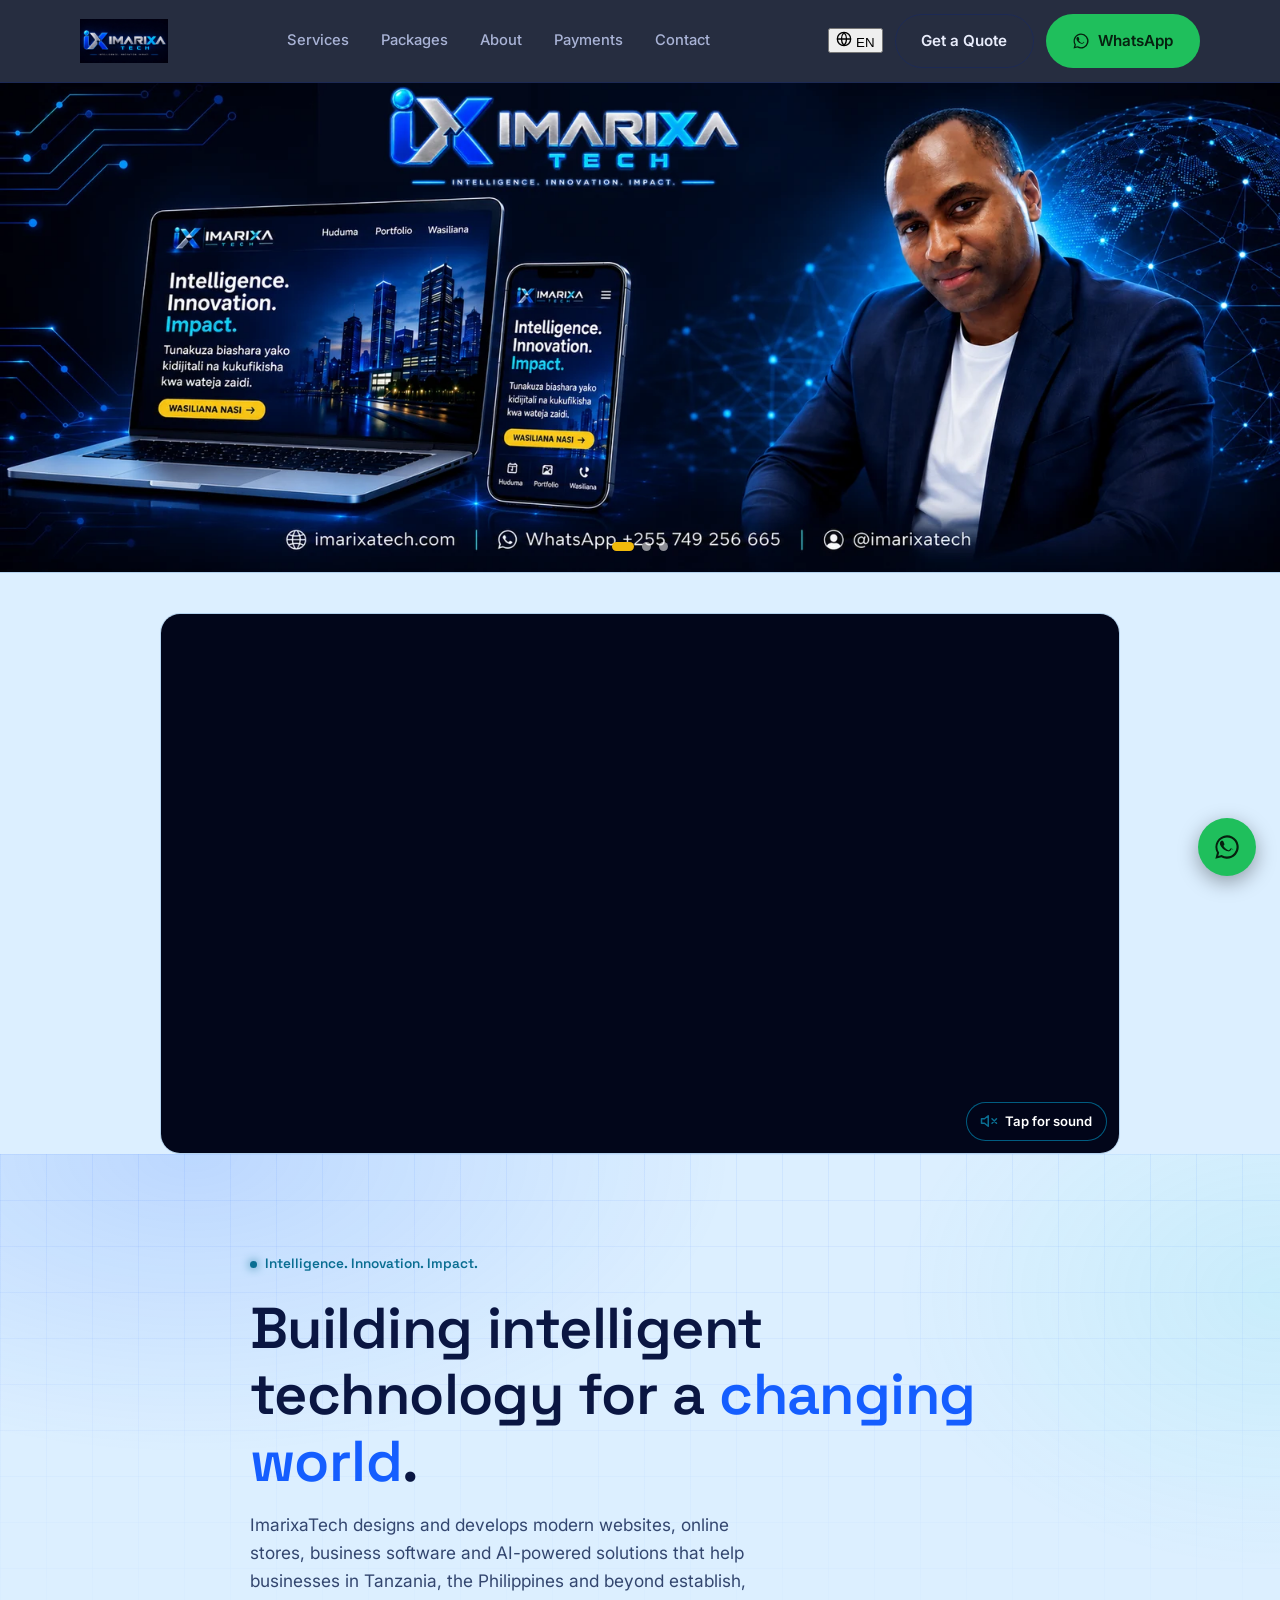
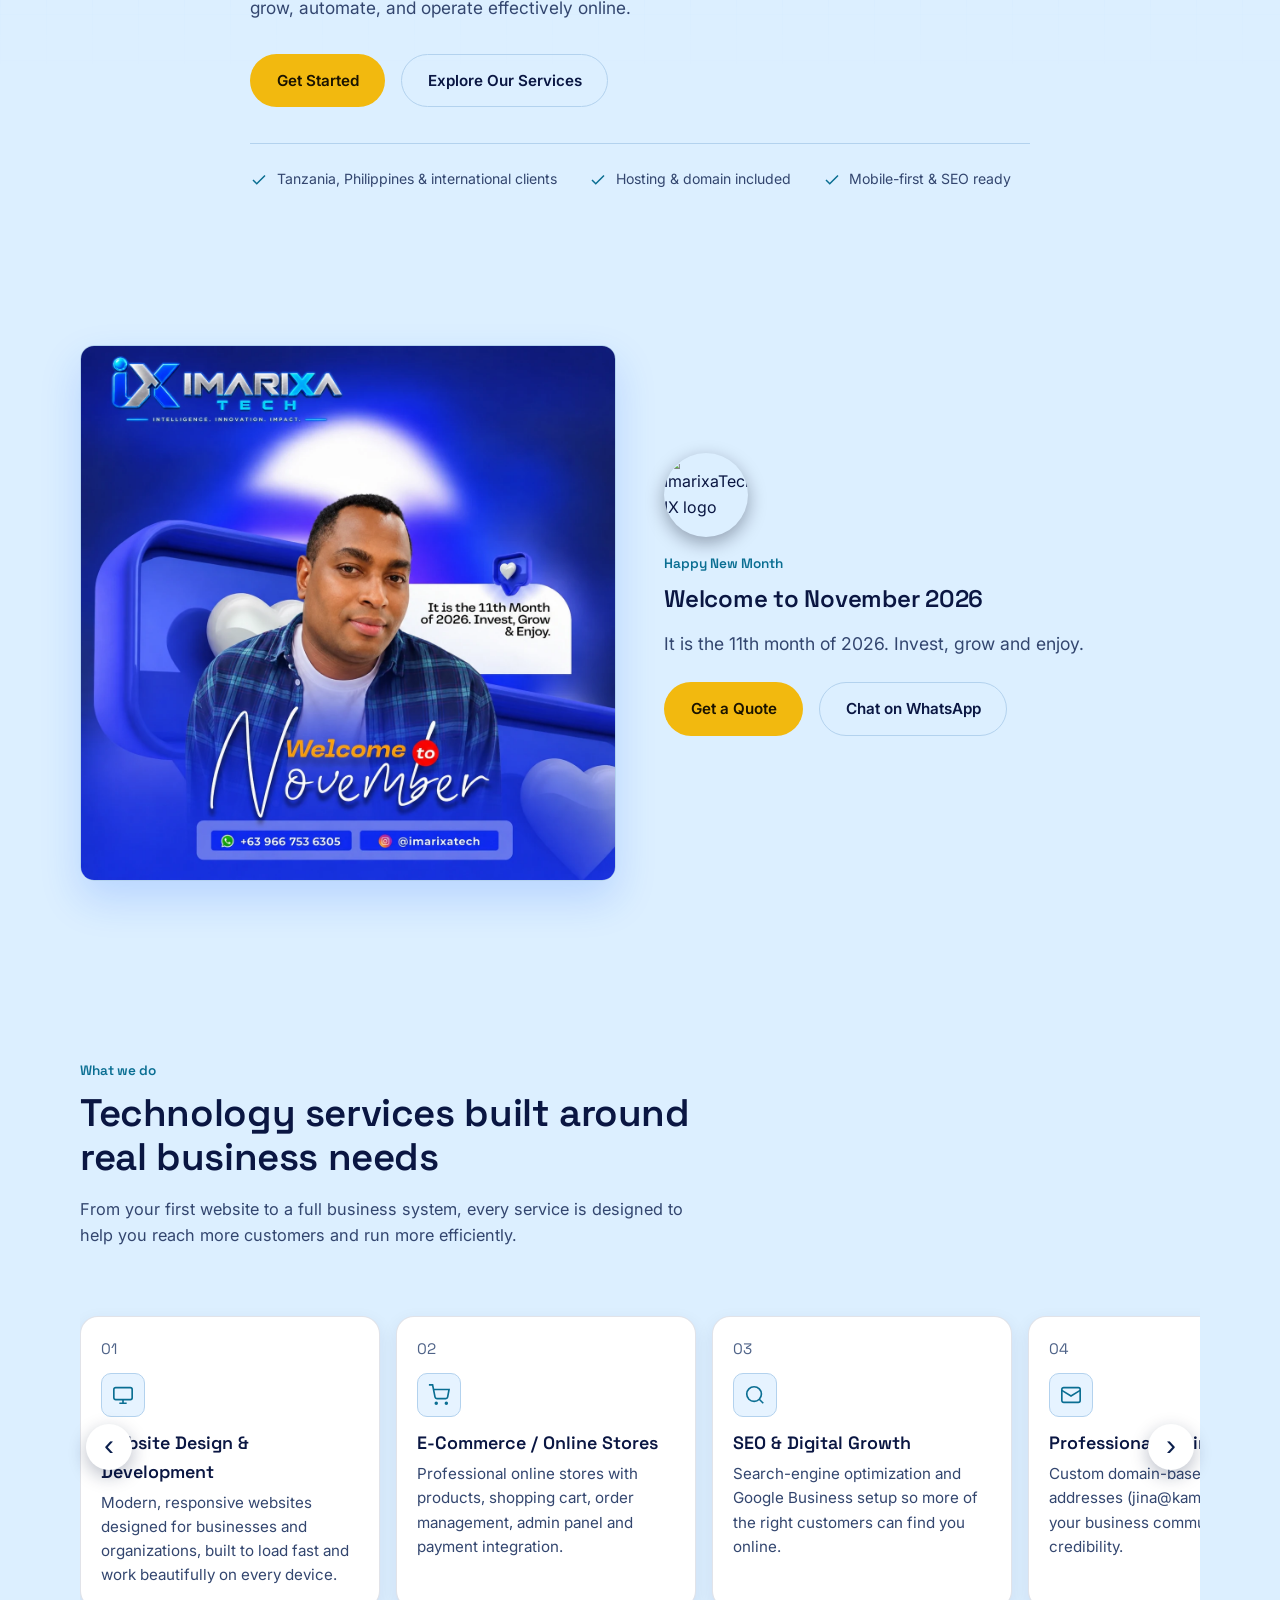
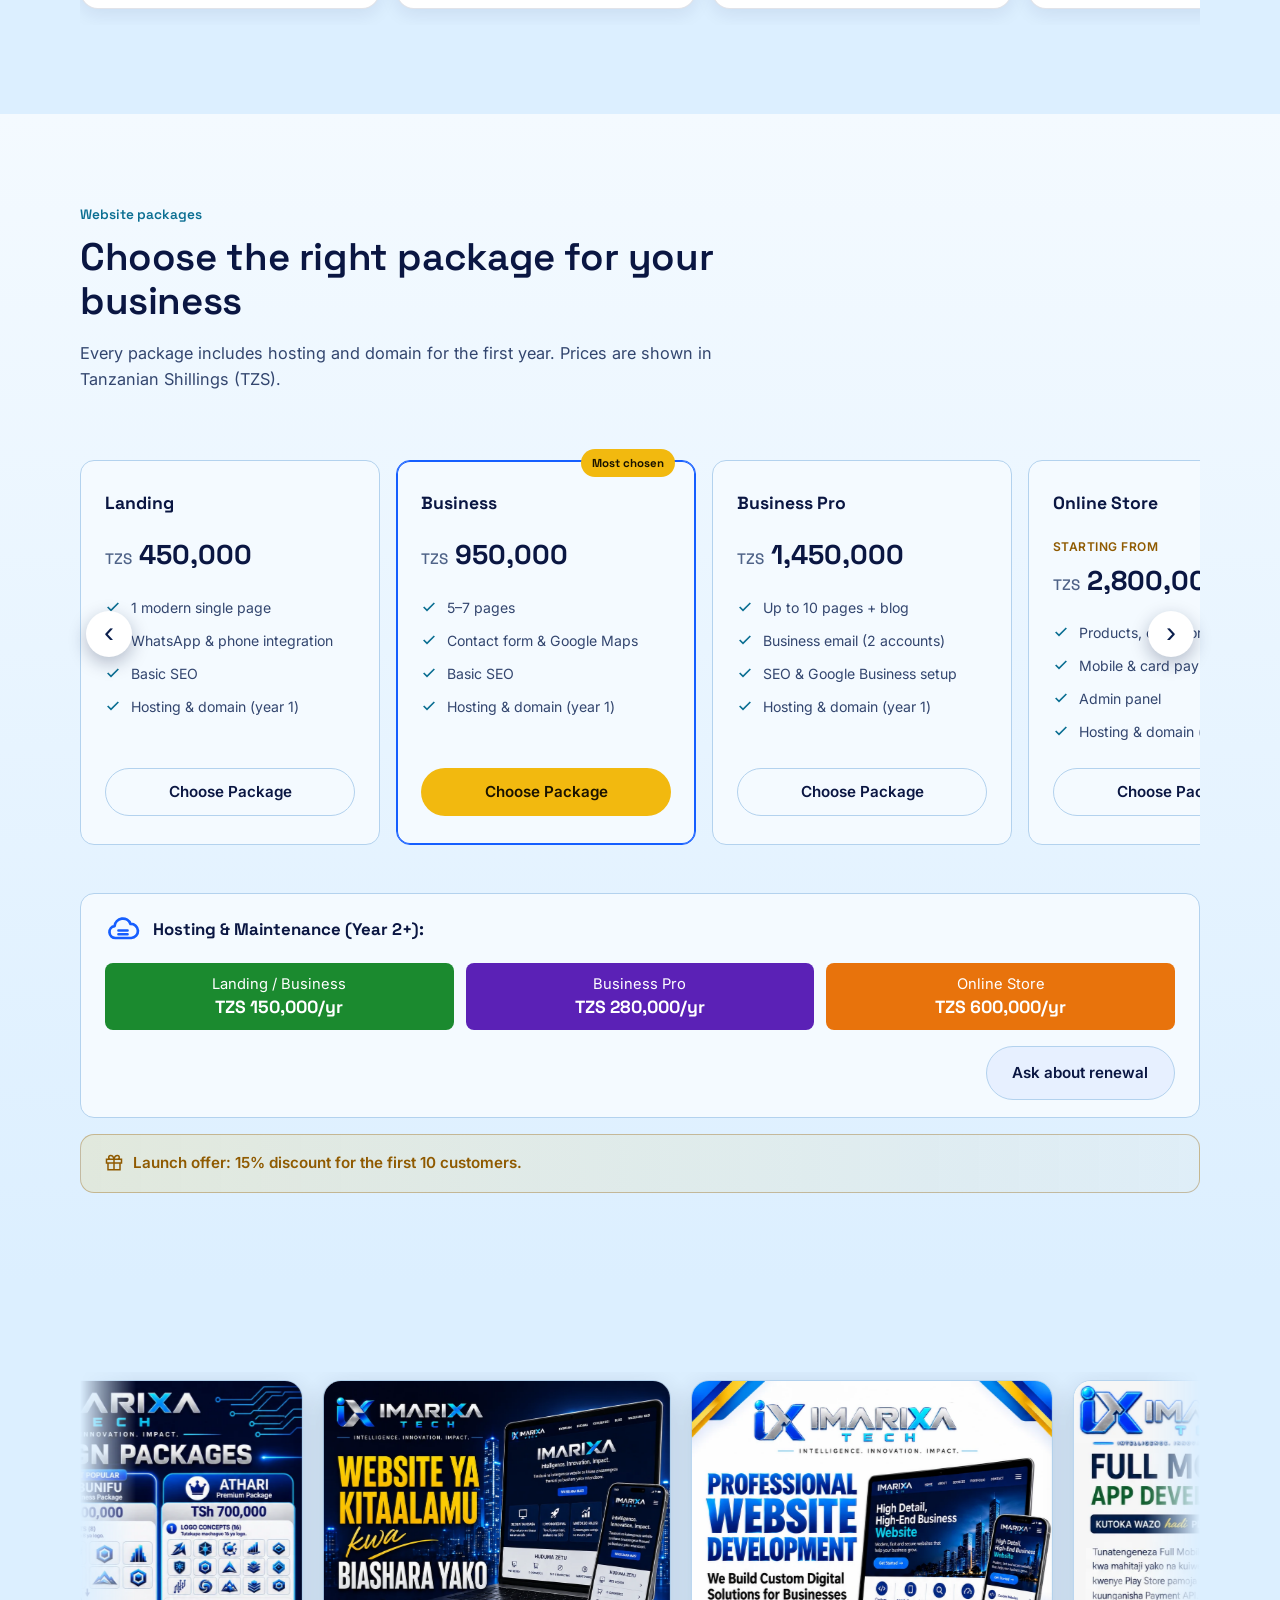
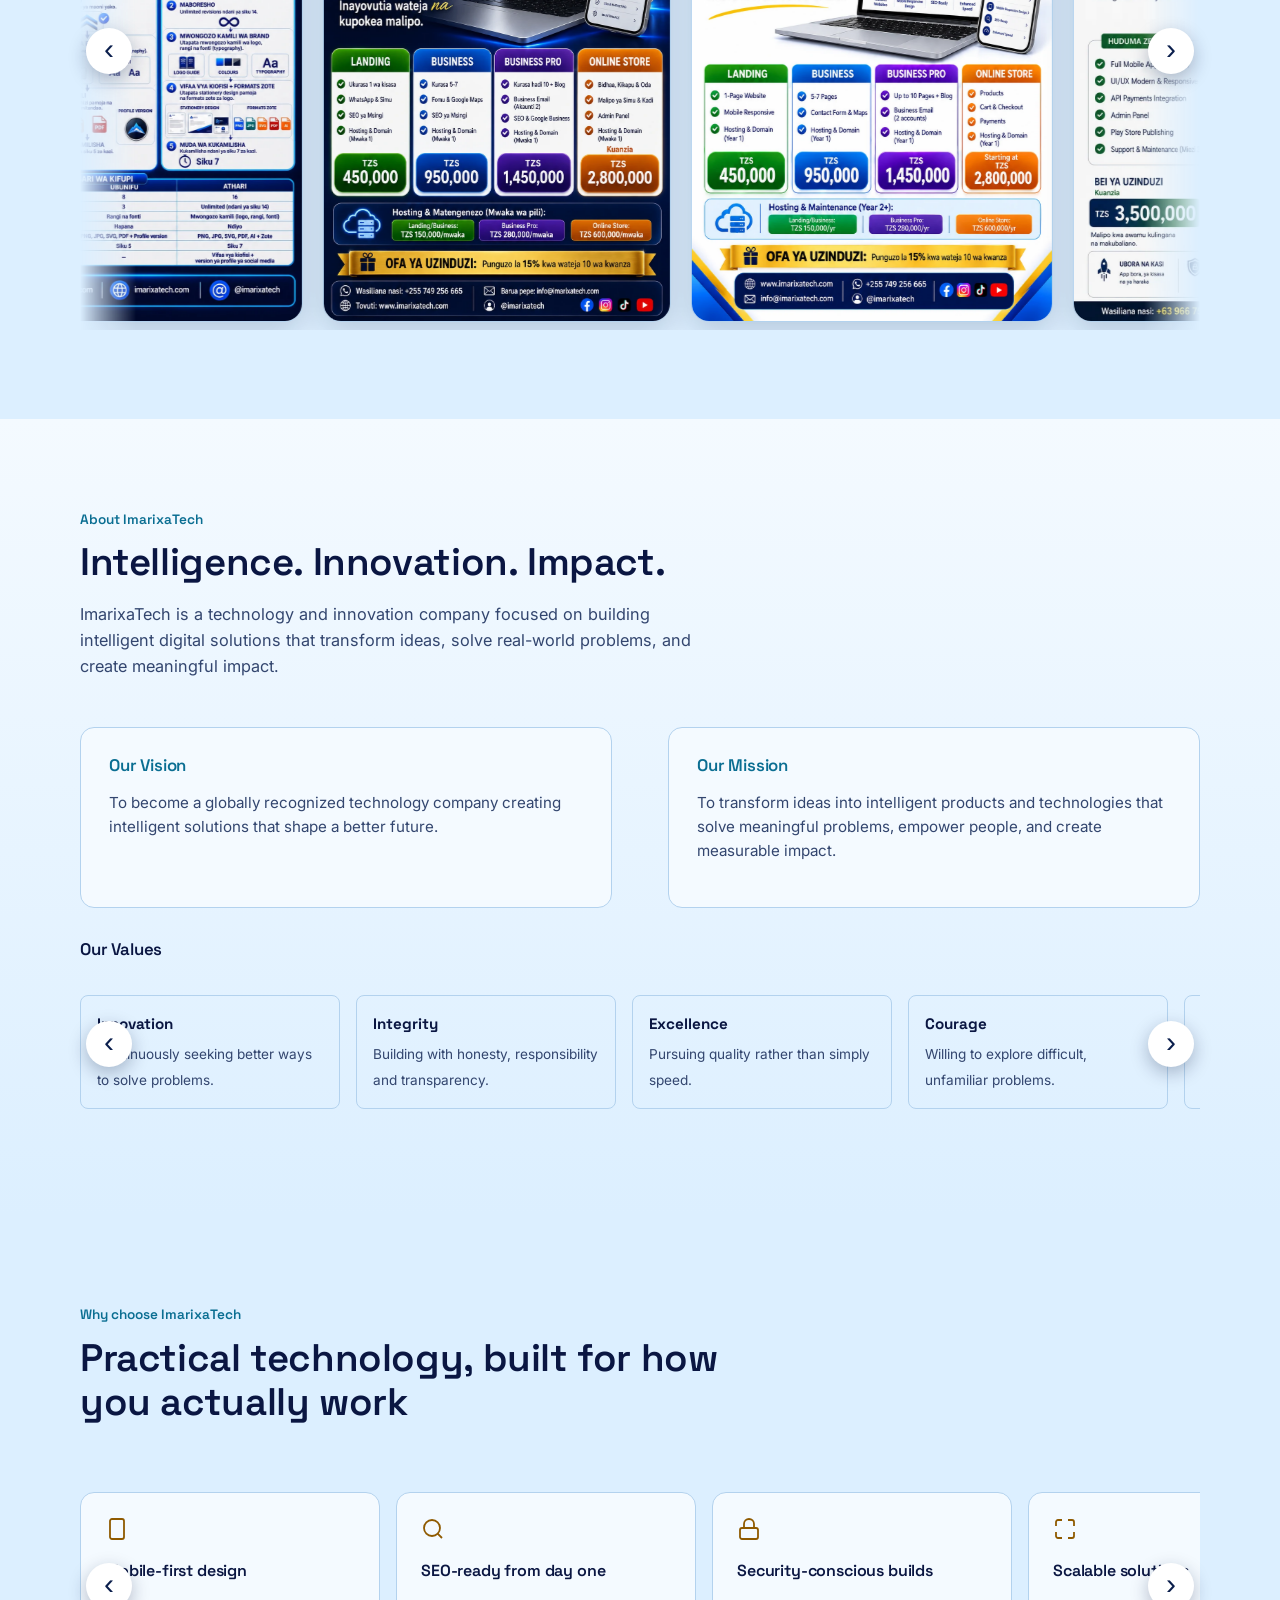
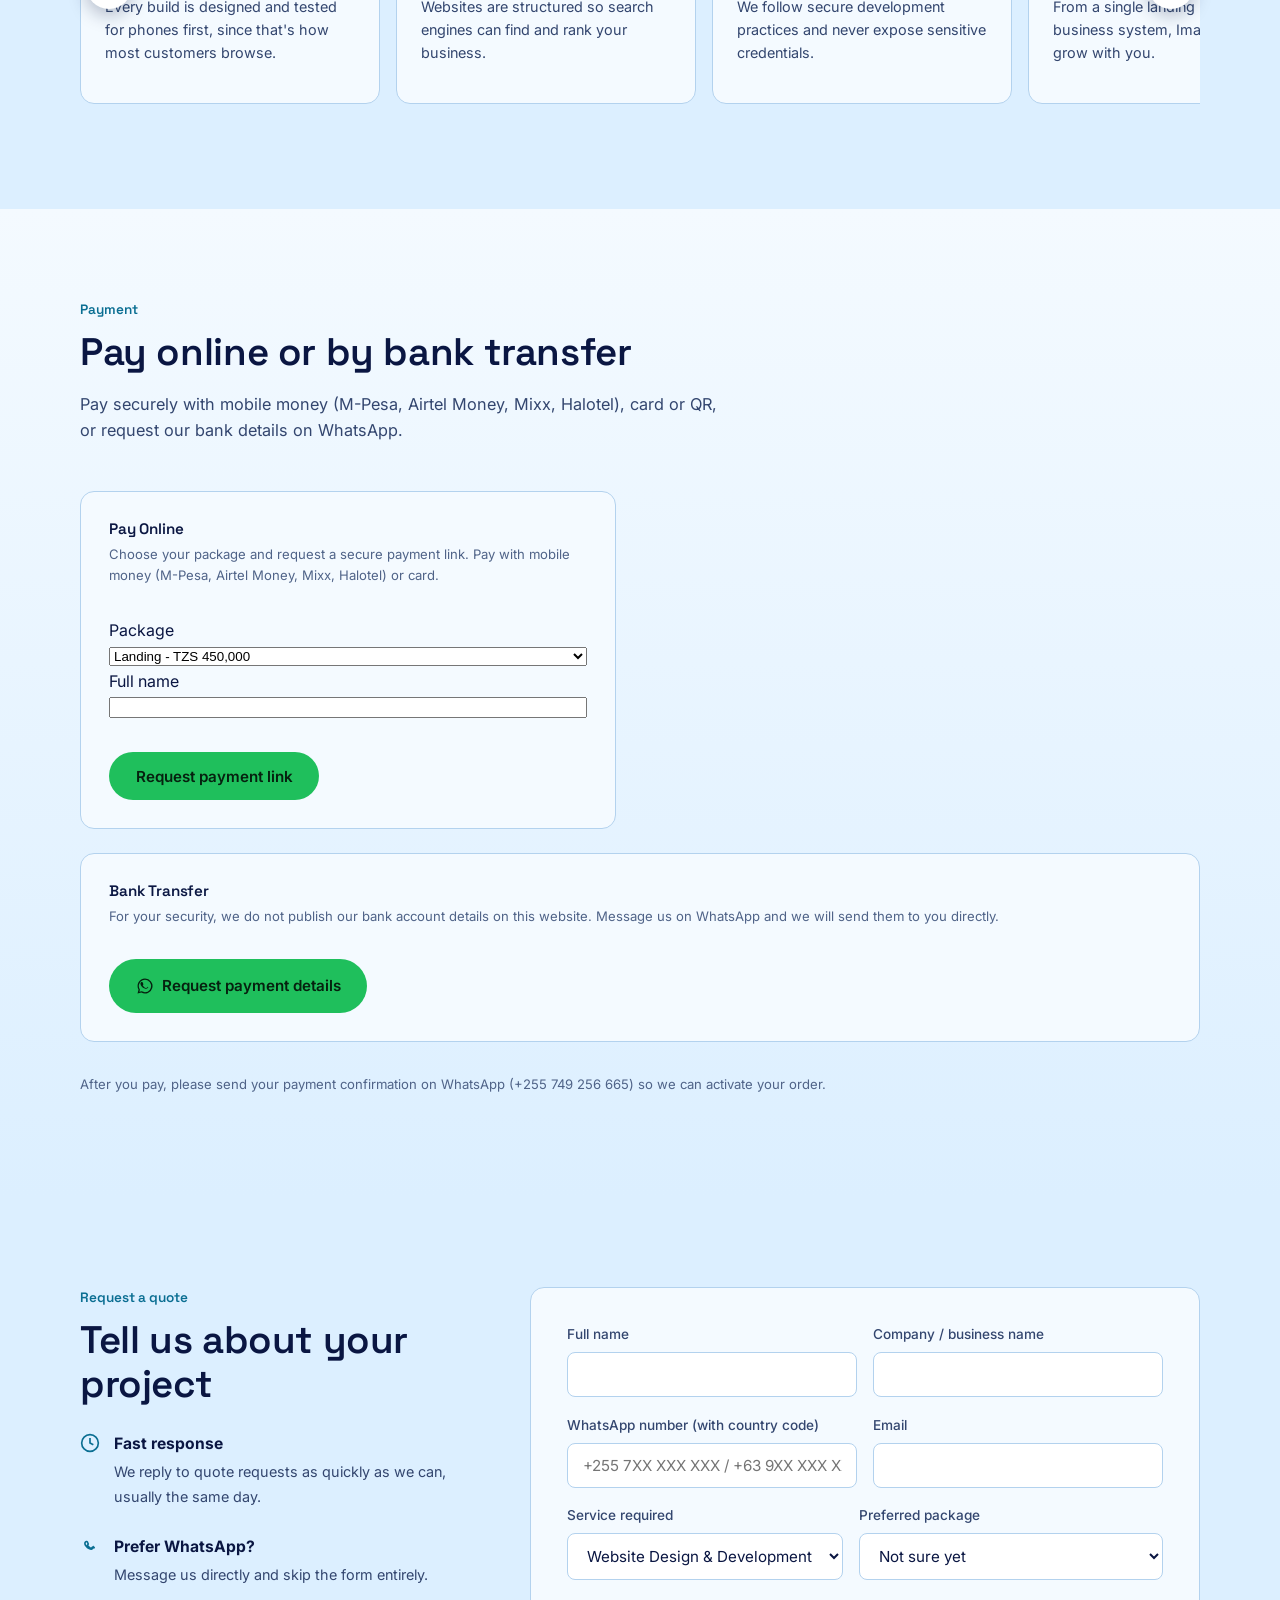
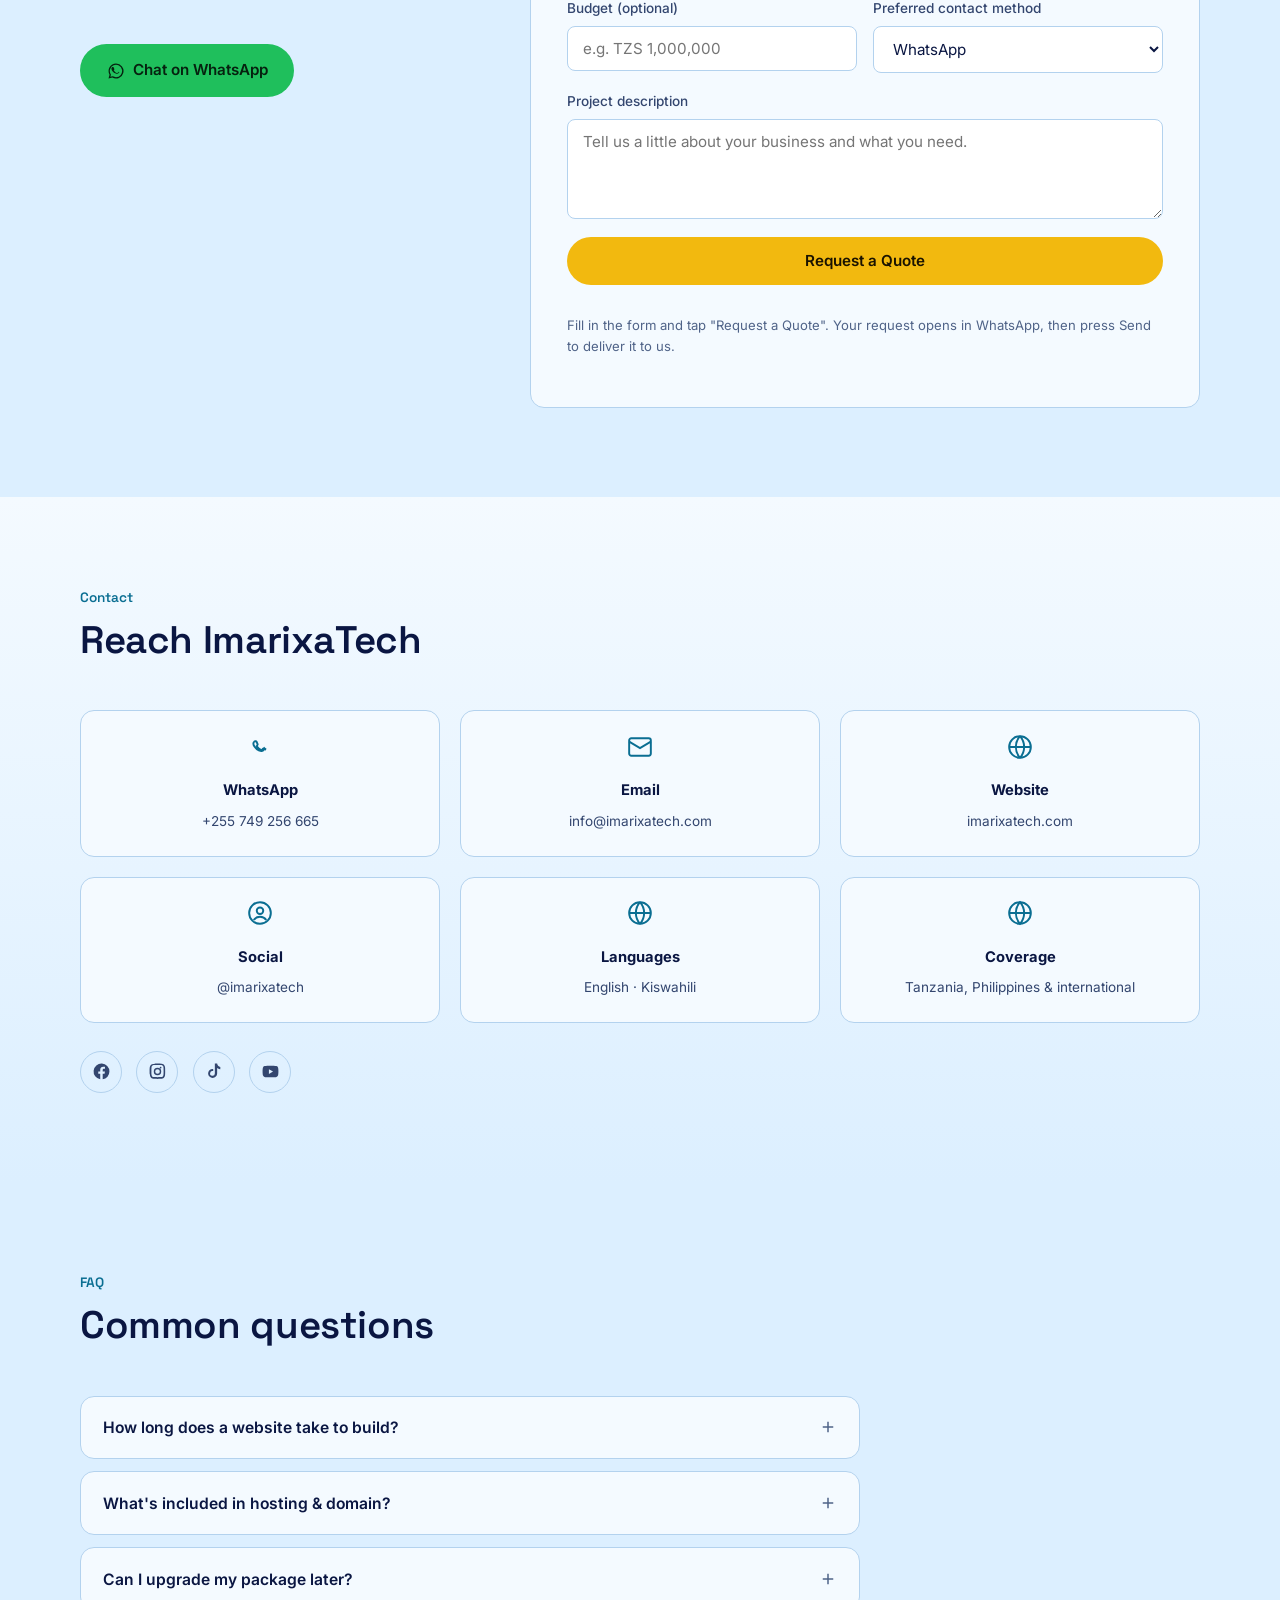
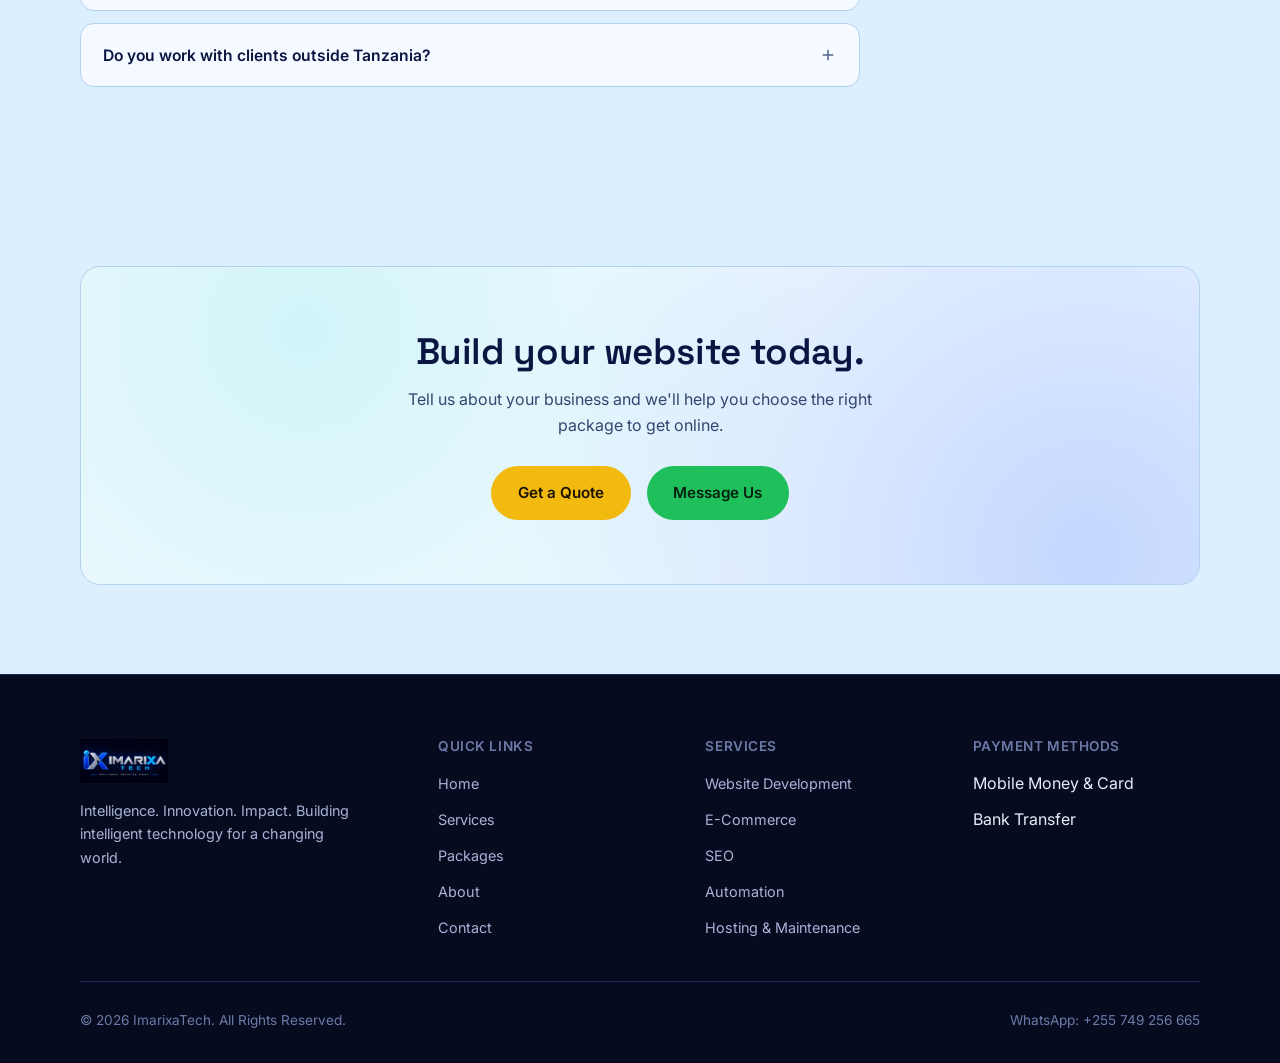
==== commit 7c6994f0: "Add files via upload" ====
--- a/index.html
+++ b/index.html
@@ -112,12 +112,16 @@
 .payment-card select,.payment-card input[type="text"]{width:100%;box-sizing:border-box}
 
 /* Services as slides */
-.services-list.slider-on{list-style:none;margin:0}
-.services-list.slider-on>.service-row{flex:0 0 min(300px,82%);display:flex !important;flex-direction:column;gap:12px;
-  background:#fff;border:1px solid rgba(11,31,77,.12) !important;border-radius:18px;padding:20px !important;min-height:240px;
-  box-shadow:0 6px 18px rgba(11,31,77,.08)}
-.services-list.slider-on .service-body{display:flex;flex-direction:column;align-items:flex-start;gap:12px}
-.services-list.slider-on .service-arrow{display:none}
+.services-list.slider-on{display:flex !important;flex-direction:row !important;flex-wrap:nowrap !important;align-items:stretch;
+  list-style:none;margin:0;border:0 !important}
+.services-list.slider-on>.service-row{flex:0 0 min(300px,82%) !important;width:auto !important;max-width:none;
+  display:flex !important;flex-direction:column !important;align-items:flex-start !important;justify-content:flex-start;gap:12px;
+  text-align:left;background:#fff;border:1px solid rgba(11,31,77,.12) !important;border-radius:18px;padding:20px !important;
+  min-height:240px;box-shadow:0 6px 18px rgba(11,31,77,.08)}
+.services-list.slider-on .service-index{width:auto !important;min-width:0 !important;margin:0 !important;text-align:left}
+.services-list.slider-on .service-body{display:flex !important;flex-direction:column !important;align-items:flex-start;gap:12px;
+  width:100%;margin:0 !important;padding:0 !important}
+.services-list.slider-on .service-arrow{display:none !important}
 </style>
 </head>
 <body>
@@ -456,6 +460,9 @@
       <div class="promo-wrap">
       <div class="promo-slider" id="promoSlider" aria-label="ImarixaTech service posters">
         <div class="promo-track">
+          <a class="promo-card" href="assets/images/logo-packages-2026.webp" target="_blank" rel="noopener">
+          <img src="assets/images/logo-packages-2026.webp" alt="ImarixaTech logo design packages: Akili TSh 200,000, Ubunifu TSh 400,000, Athari TSh 700,000 (Kiswahili)" width="1122" height="1402" loading="lazy">
+        </a>
           <a class="promo-card" href="assets/images/services-devices.webp" target="_blank" rel="noopener">
           <img src="assets/images/services-devices.webp" alt="ImarixaTech website packages and pricing (Kiswahili)" width="1254" height="1254" loading="lazy">
         </a>
@@ -467,6 +474,9 @@
         </a>
           <a class="promo-card" href="assets/images/mobile-app-promo.webp" target="_blank" rel="noopener">
           <img src="assets/images/mobile-app-promo.webp" alt="ImarixaTech website, mobile app and business system services (Kiswahili)" width="1148" height="1370" loading="lazy">
+        </a>
+          <a class="promo-card" tabindex="-1" aria-hidden="true" href="assets/images/logo-packages-2026.webp" target="_blank" rel="noopener">
+          <img src="assets/images/logo-packages-2026.webp" alt="" width="1122" height="1402" loading="lazy">
         </a>
           <a class="promo-card" tabindex="-1" aria-hidden="true" href="assets/images/services-devices.webp" target="_blank" rel="noopener">
           <img src="assets/images/services-devices.webp" alt="" width="1254" height="1254" loading="lazy">
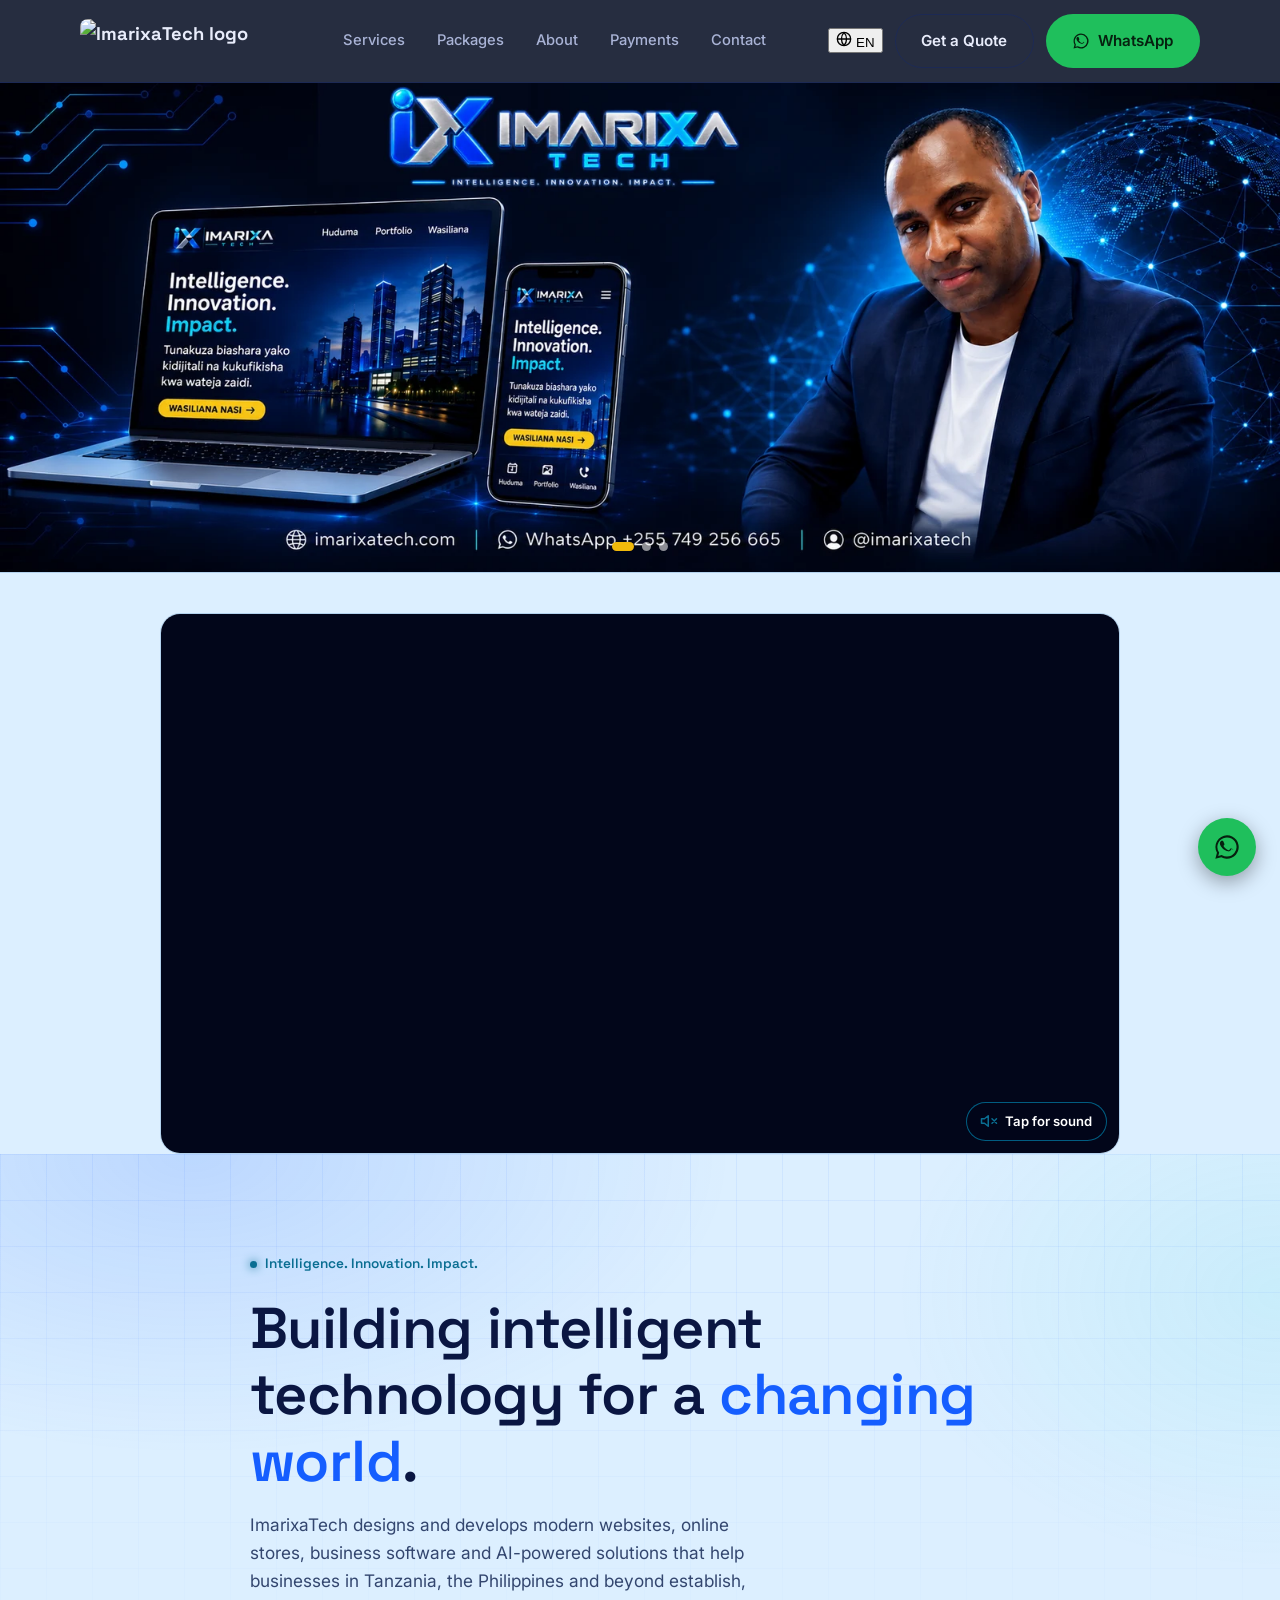
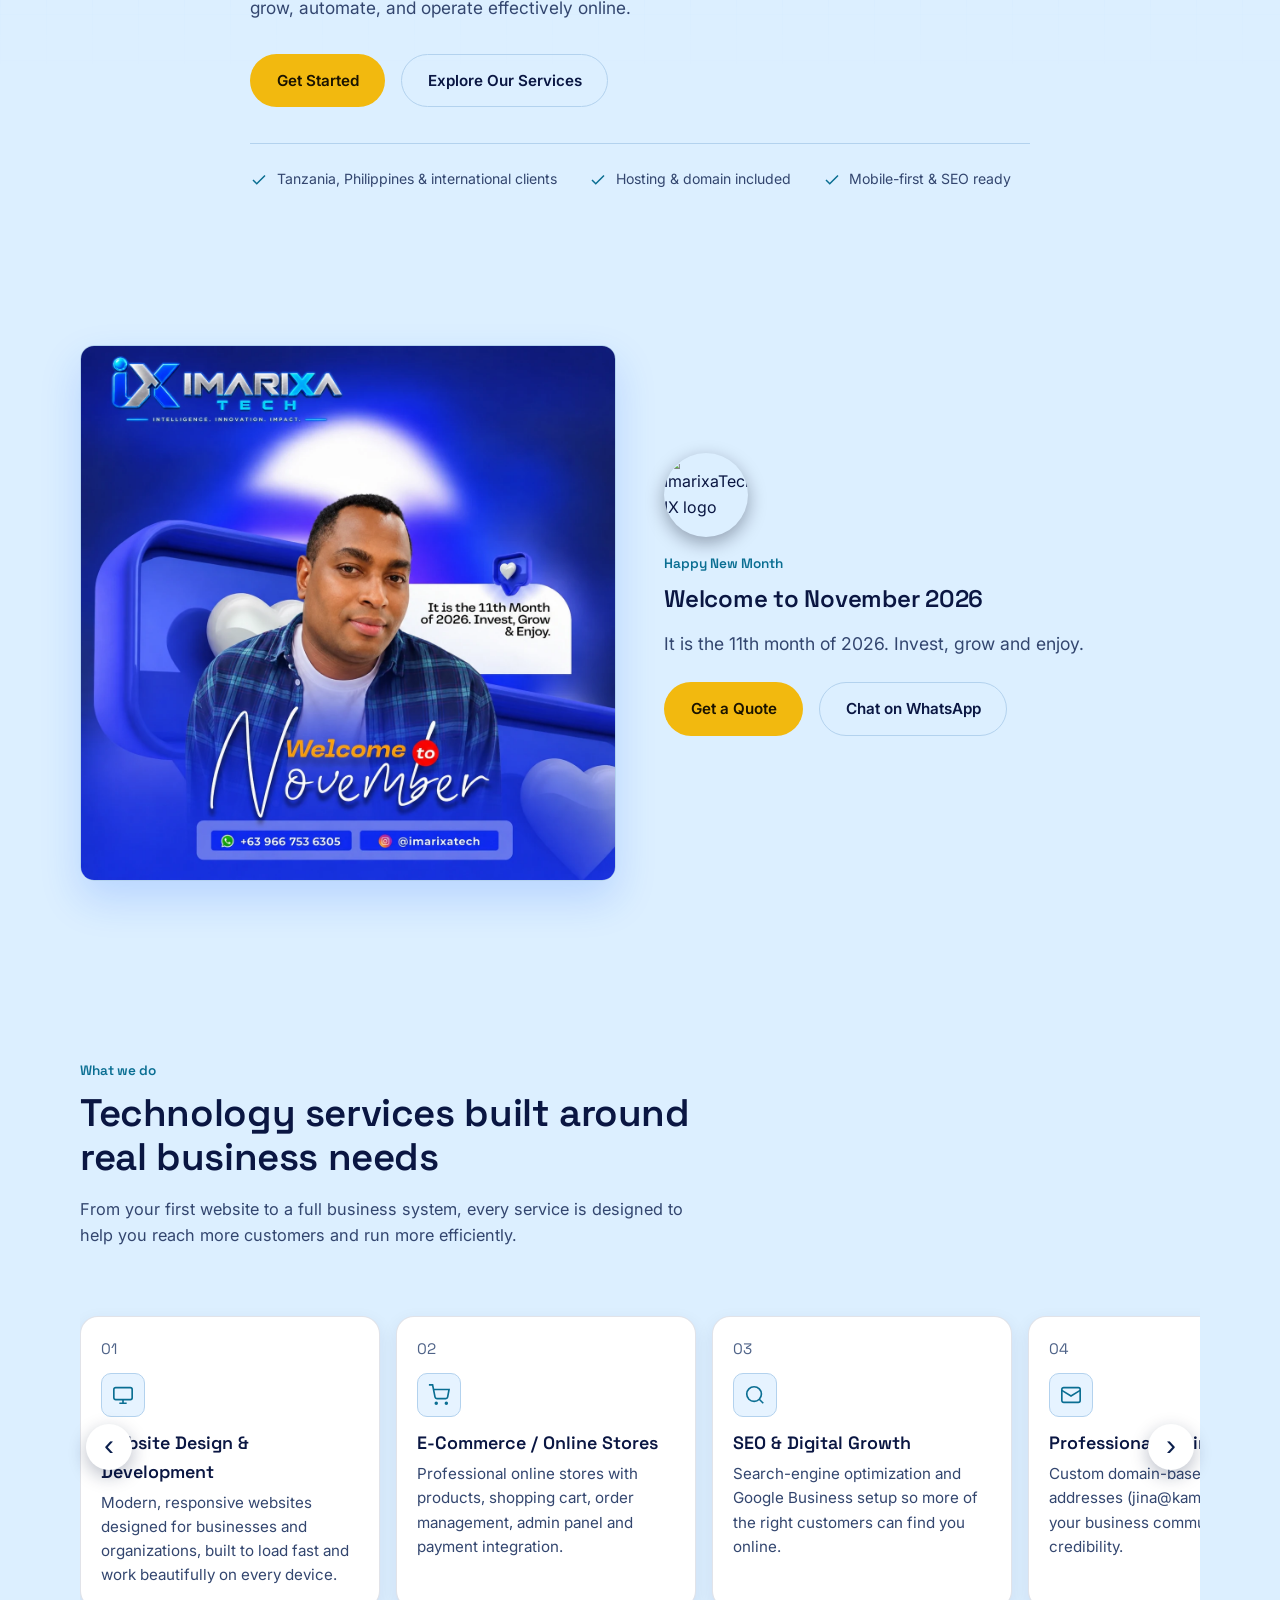
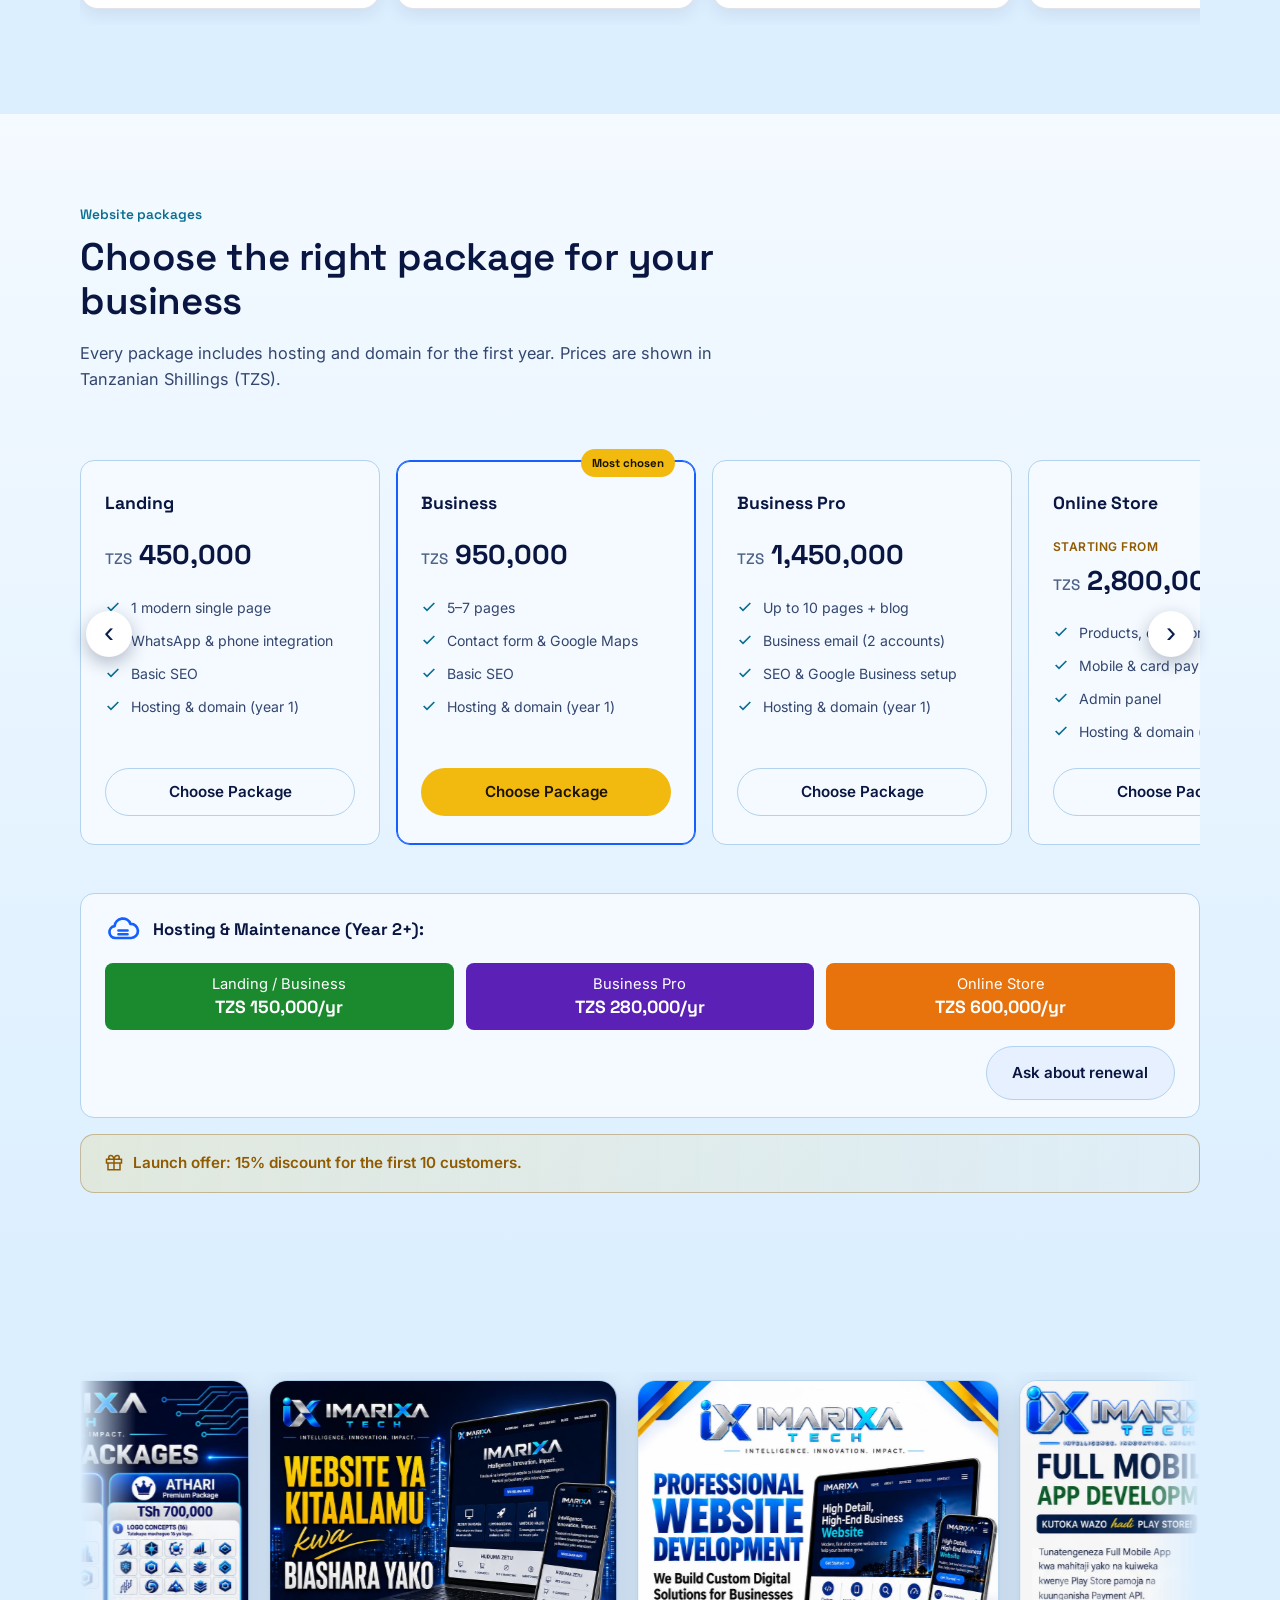
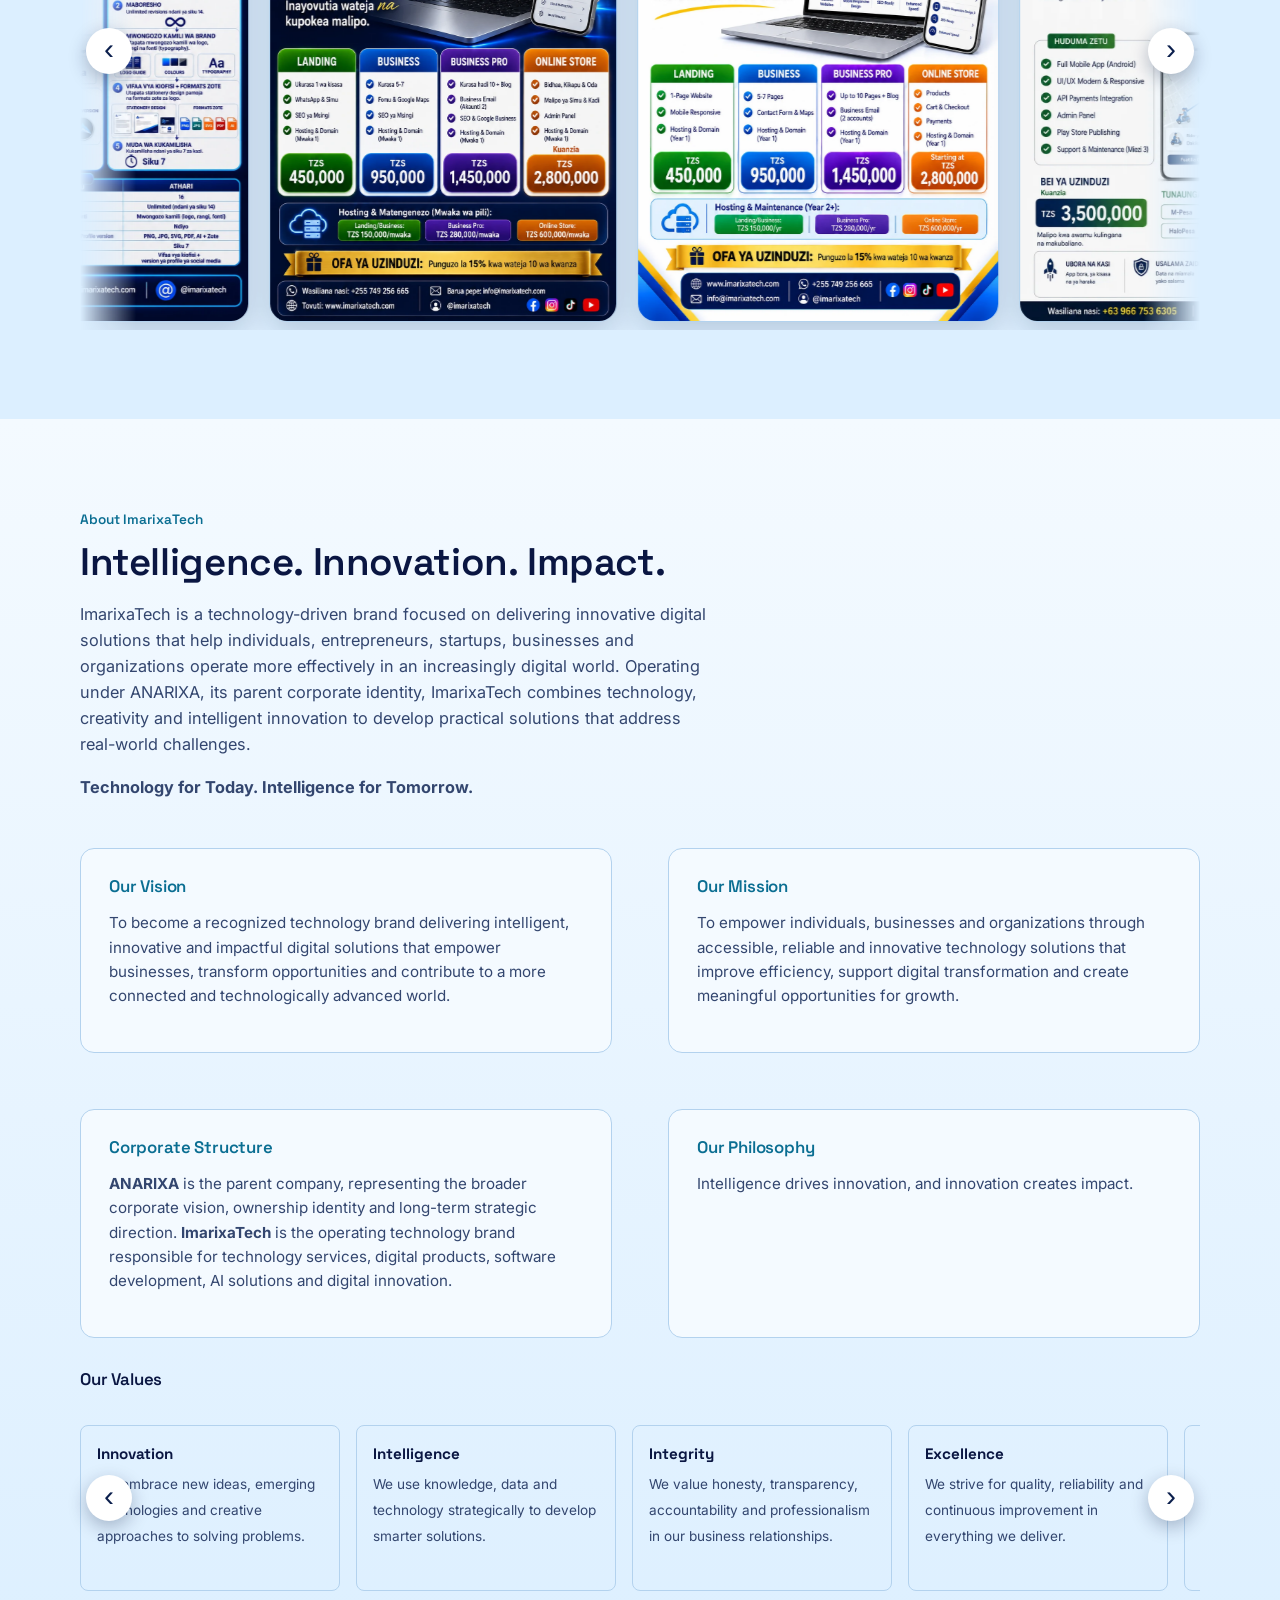
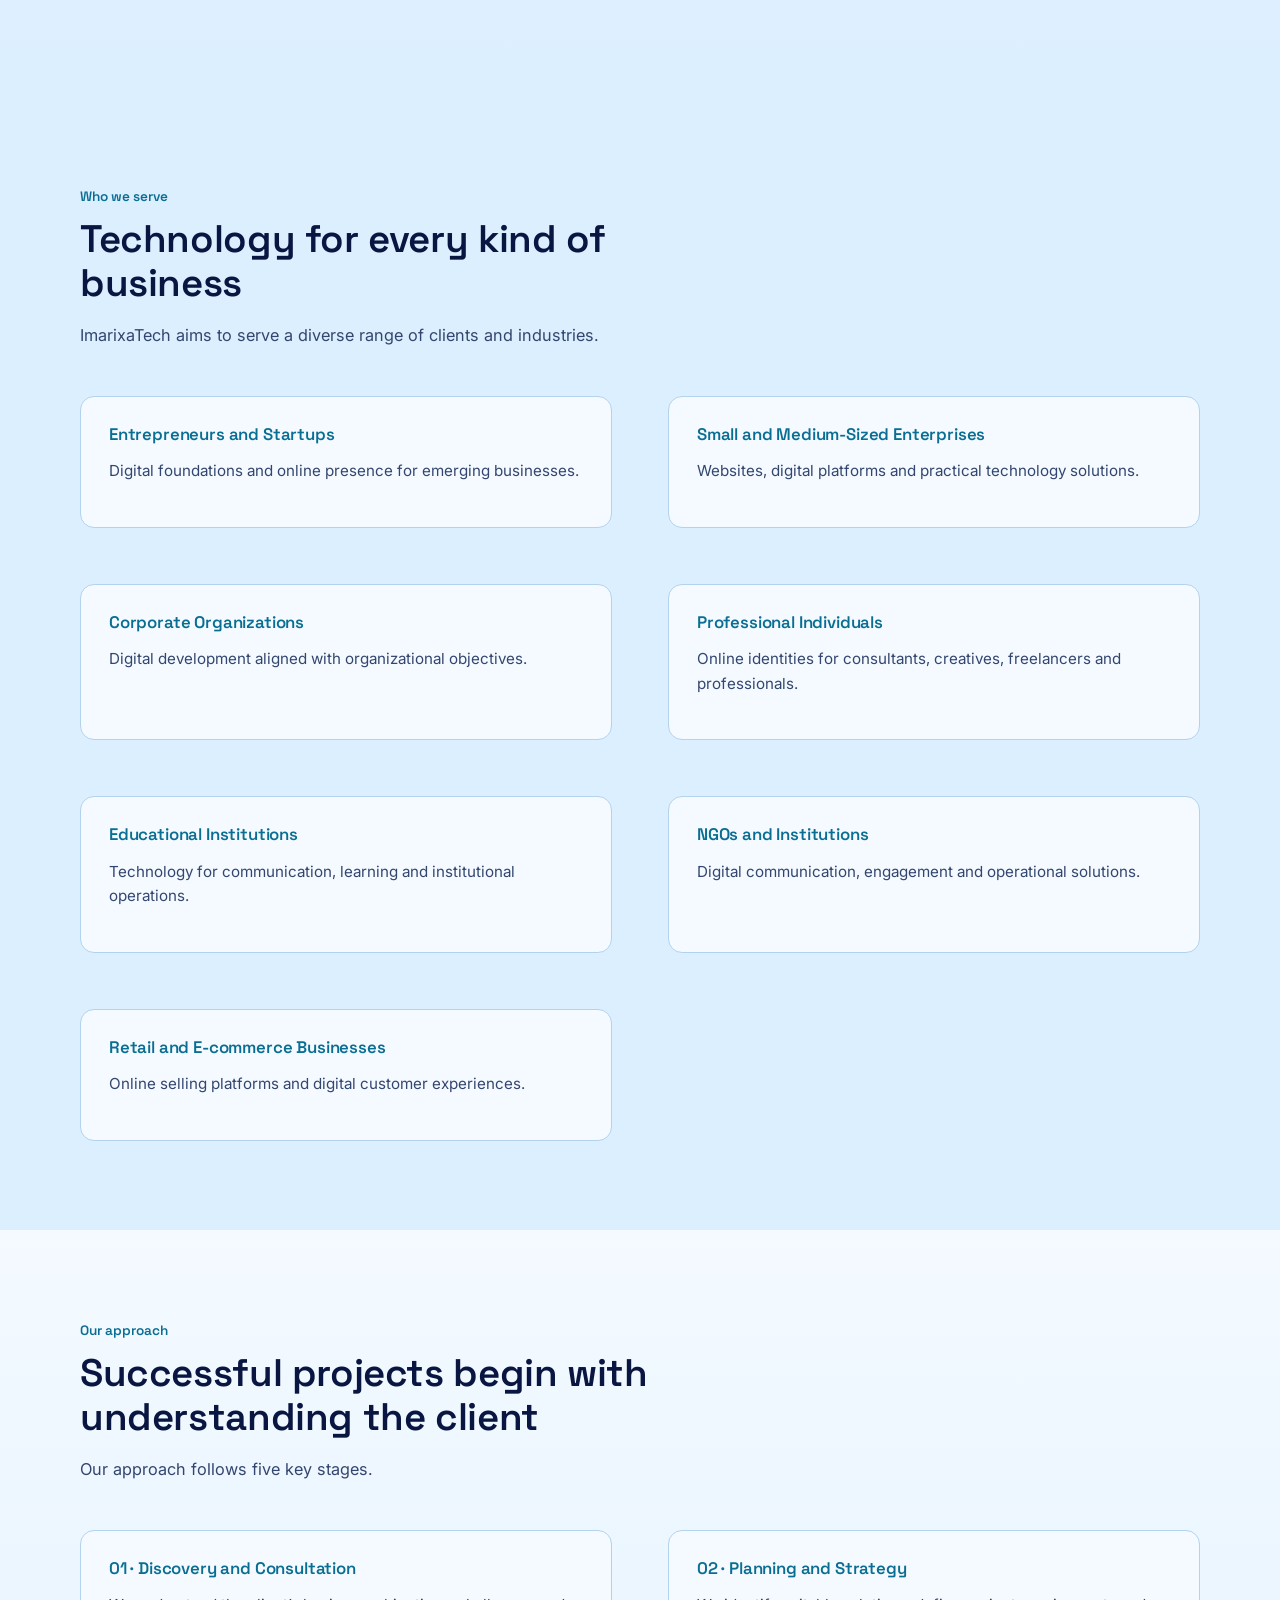
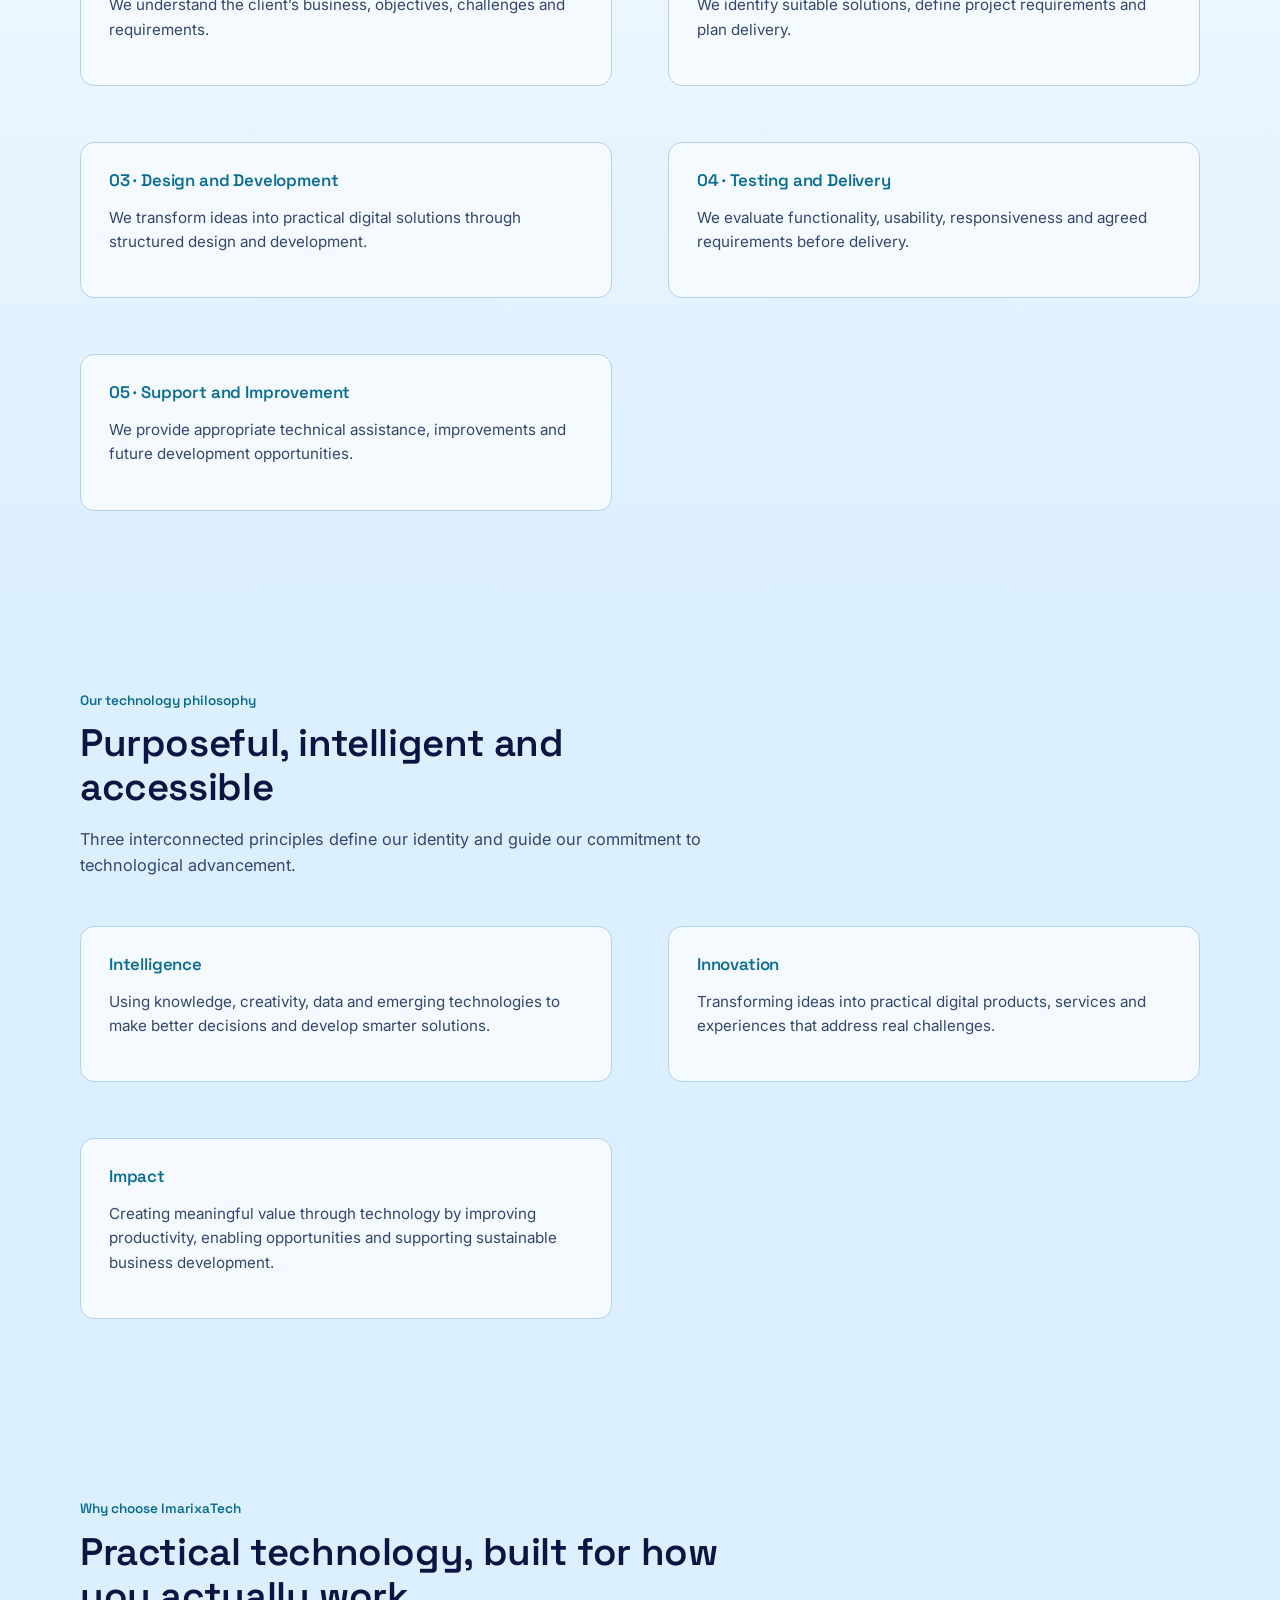
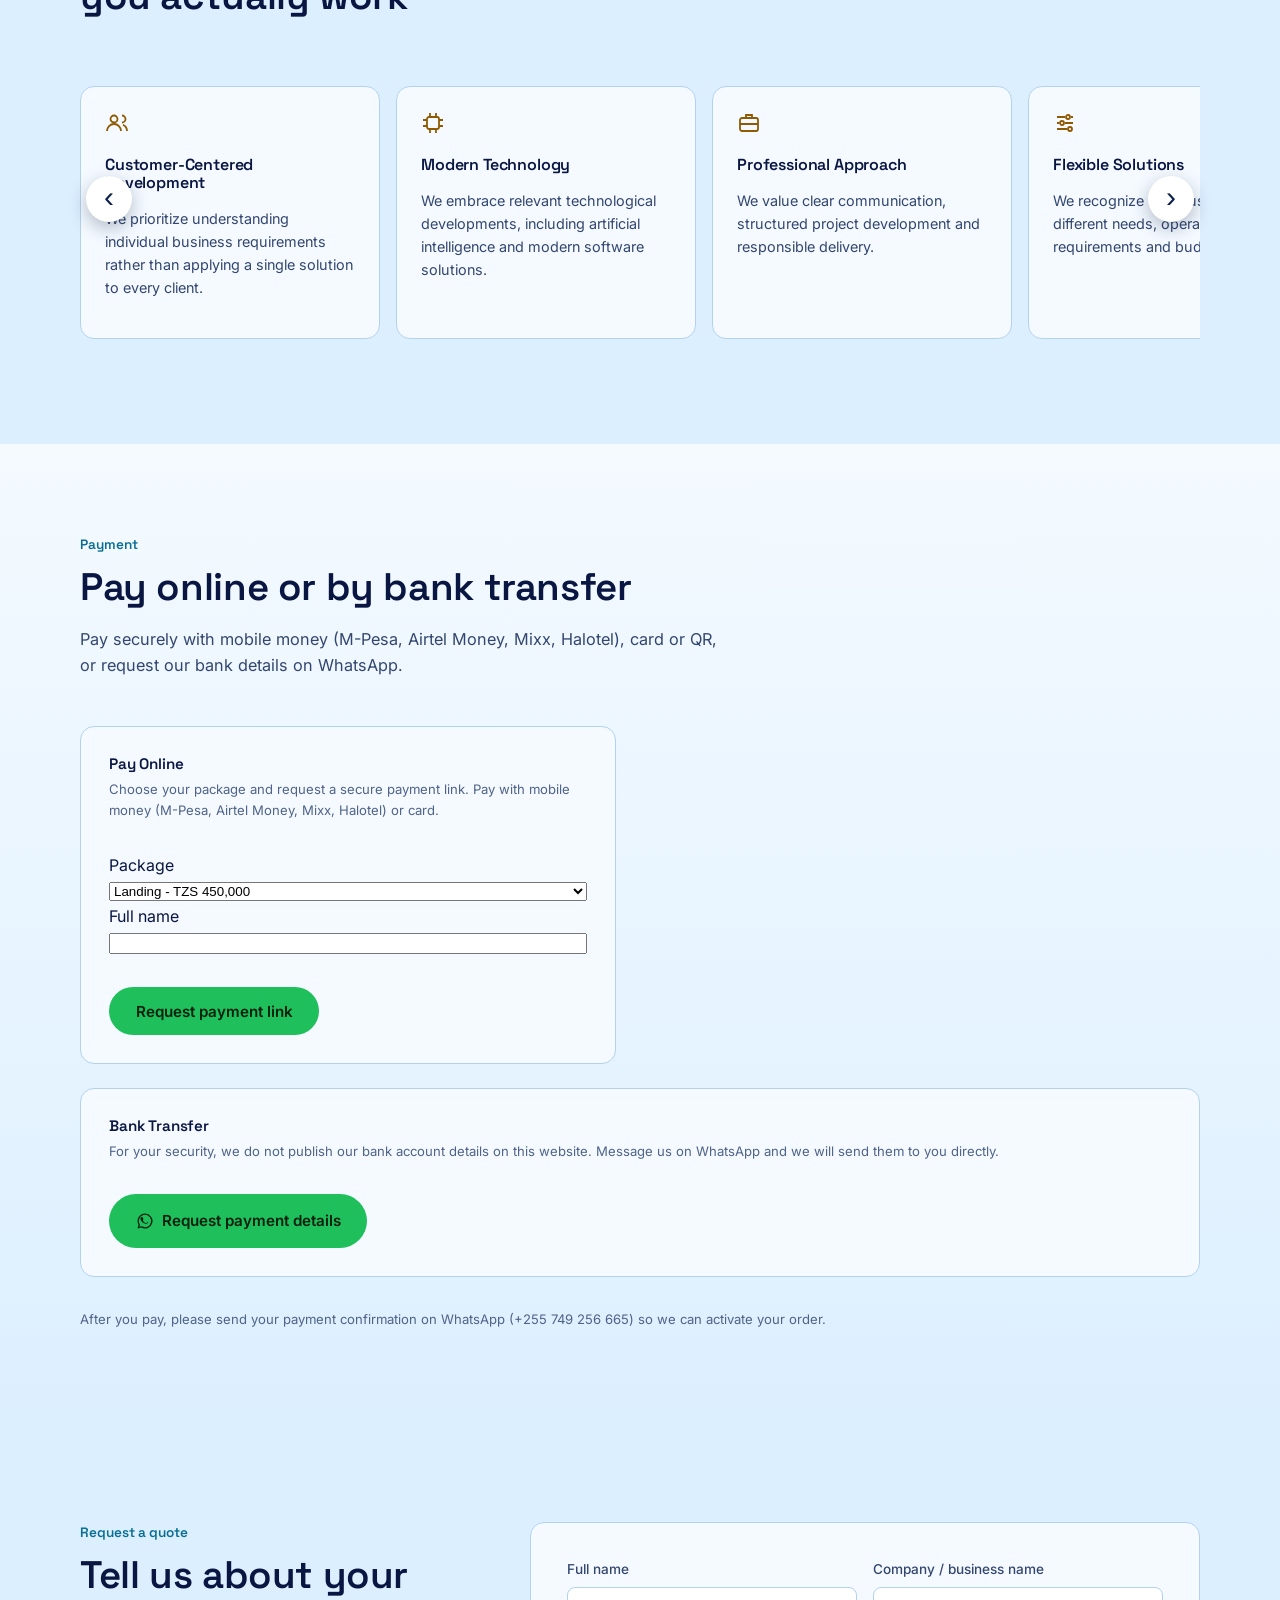
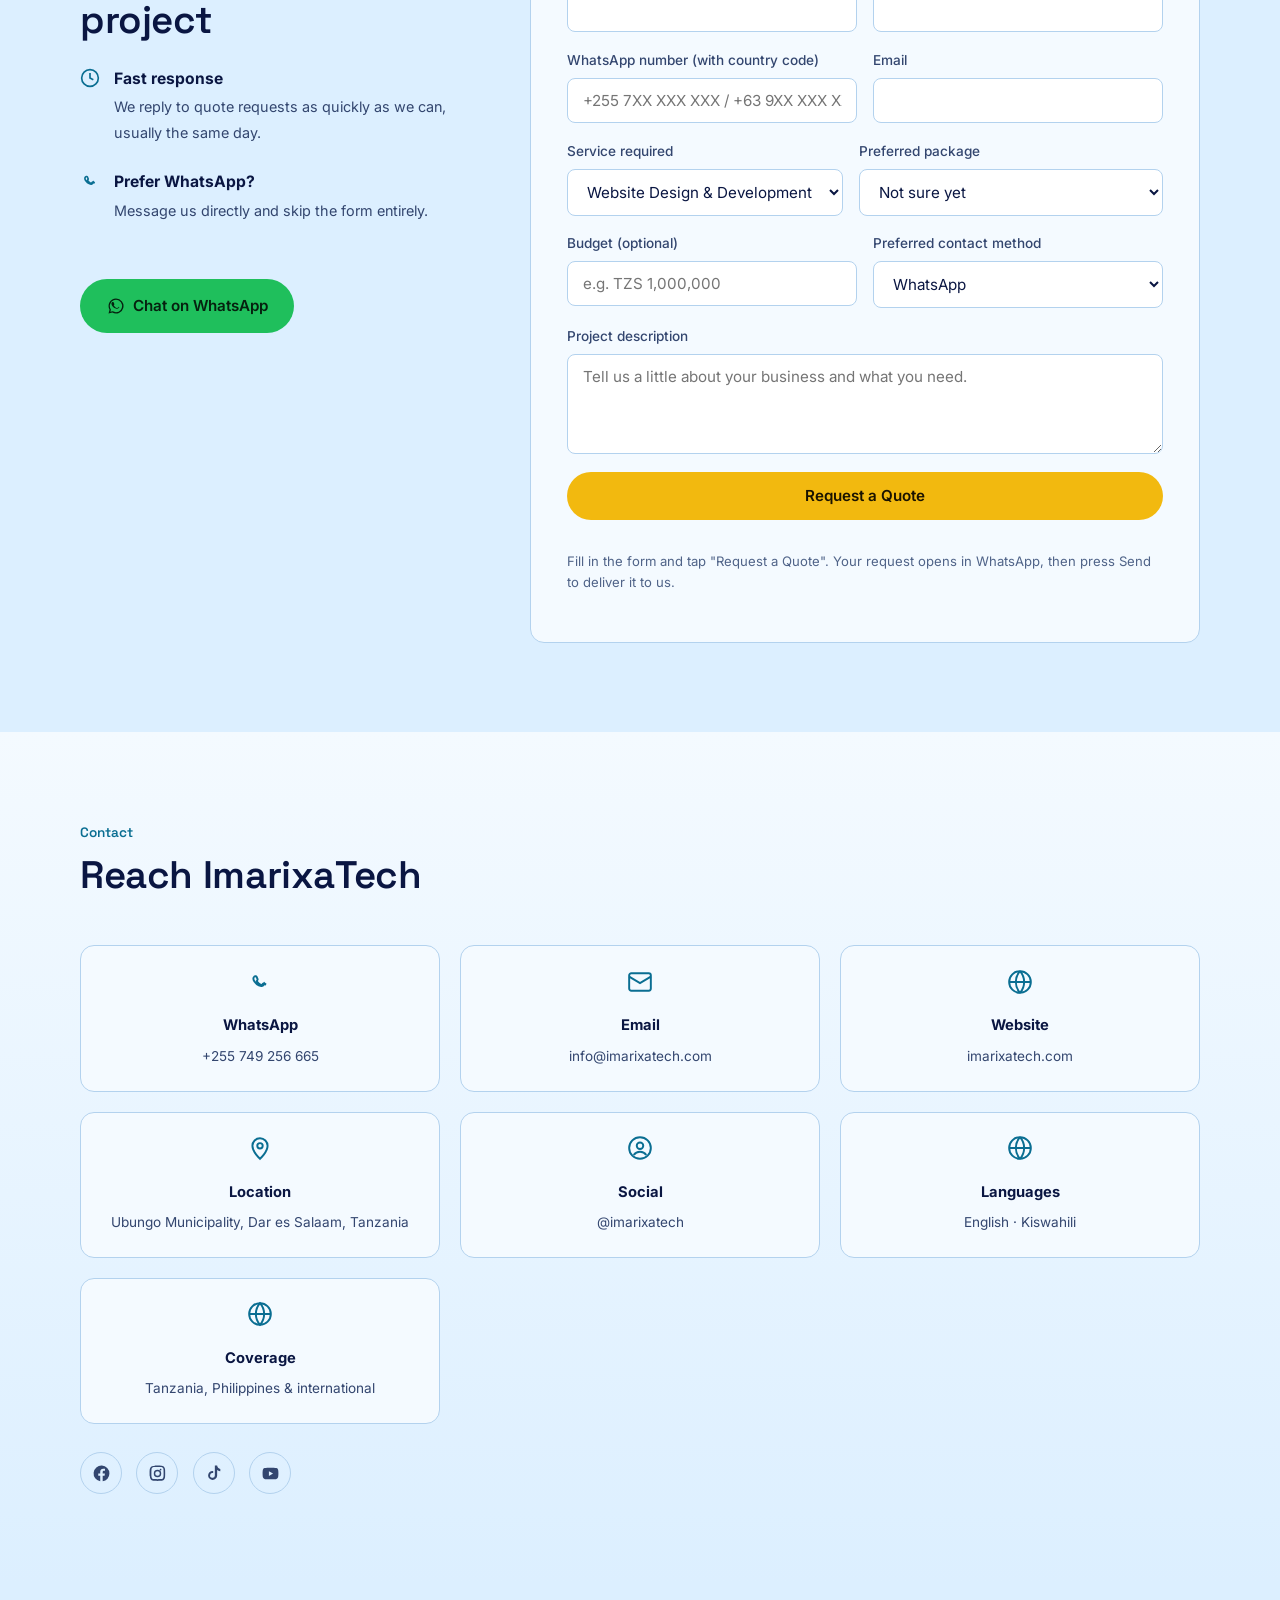
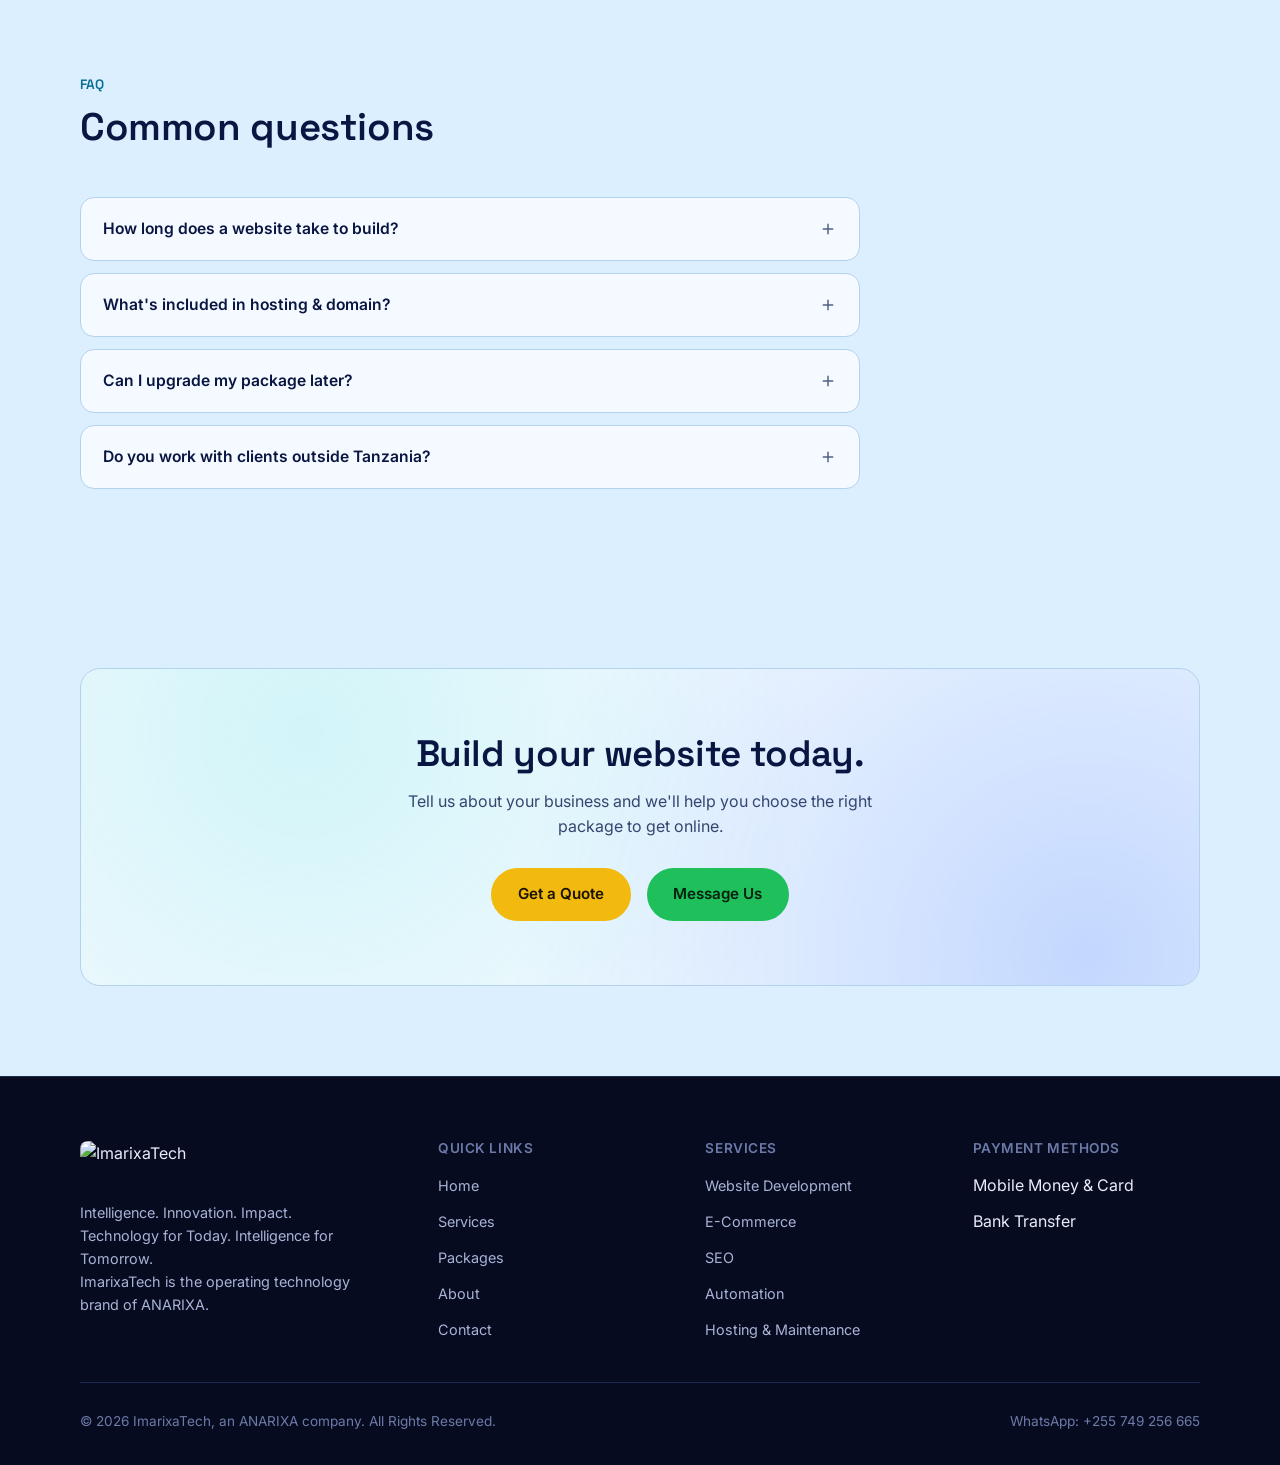
==== commit 436fbe4a: "Add files via upload" ====
--- a/index.html
+++ b/index.html
@@ -8,10 +8,10 @@
 <link rel="canonical" href="https://imarixatech.com/">
 
 <!-- Favicons -->
-<link rel="icon" href="/assets/brand/favicon.ico?v=2" sizes="any">
-<link rel="icon" type="image/png" sizes="32x32" href="/assets/brand/favicon-32.png?v=2">
-<link rel="icon" type="image/png" sizes="16x16" href="/assets/brand/favicon-16.png?v=2">
-<link rel="apple-touch-icon" href="/assets/brand/apple-touch-icon.png?v=2">
+<link rel="icon" href="/assets/brand/favicon.ico?v=3" sizes="any">
+<link rel="icon" type="image/png" sizes="32x32" href="/assets/brand/favicon-32.png?v=3">
+<link rel="icon" type="image/png" sizes="16x16" href="/assets/brand/favicon-16.png?v=3">
+<link rel="apple-touch-icon" href="/assets/brand/apple-touch-icon.png?v=3">
 <link rel="manifest" href="/site.webmanifest">
 <meta name="theme-color" content="#dcefff">
 
@@ -40,10 +40,17 @@
   "@type": "Organization",
   "name": "ImarixaTech",
   "alternateName": "Imarixa",
-  "description": "Technology company building intelligent websites, e-commerce platforms, business software and AI-powered digital solutions.",
+  "description": "Technology-driven brand delivering innovative digital solutions: website development, software, artificial intelligence and digital innovation.",
+  "parentOrganization": { "@type": "Organization", "name": "ANARIXA" },
+  "address": {
+    "@type": "PostalAddress",
+    "streetAddress": "Ubungo Municipality",
+    "addressLocality": "Dar es Salaam",
+    "addressCountry": "TZ"
+  },
   "slogan": "Intelligence. Innovation. Impact.",
   "url": "https://imarixatech.com",
-  "logo": "https://imarixatech.com/assets/brand/favicon-512.png",
+  "logo": "https://imarixatech.com/assets/brand/favicon-512.png?v=3",
   "sameAs": [
     "https://facebook.com/imarixatech",
     "https://instagram.com/imarixatech",
@@ -60,6 +67,9 @@
 }
 </script>
 <style>
+/* Logo (ImarixaTech brand identity pack) */
+.nav-brand img,.footer-brand img{height:44px;width:auto;max-width:100%;border-radius:8px;display:block}
+
 /* Moving poster slideshow */
 .promo-wrap{position:relative}
 .promo-slider{position:relative;overflow:hidden;padding:8px 0;
@@ -131,7 +141,7 @@
 <header class="site-header">
   <nav class="nav" aria-label="Primary">
     <a href="#home" class="nav-brand">
-      <img src="assets/brand/logo-imarixa-tech.webp" alt="ImarixaTech logo" width="173" height="44">
+      <img src="assets/brand/logo-imarixatech-3d.webp" alt="ImarixaTech logo" width="201" height="44">
     </a>
     <div class="nav-links">
       <a href="#services" data-i18n="nav.services">Services</a>
@@ -250,7 +260,7 @@
           <img src="assets/images/welcome-november-2026.webp" alt="ImarixaTech: Welcome to November. It is the 11th month of 2026. Invest, grow and enjoy." width="1254" height="1254" loading="lazy">
         </a>
         <div class="nm-copy">
-          <img class="nm-badge" src="assets/brand/ix-profile-circle.webp" alt="ImarixaTech IX logo" width="84" height="84" loading="lazy">
+          <img class="nm-badge" src="assets/brand/ix-profile-circle.webp?v=3" alt="ImarixaTech IX logo" width="84" height="84" loading="lazy">
           <span class="section-kicker" data-i18n="nm.kicker">Happy New Month</span>
           <h2 data-i18n="nm.h2">Welcome to November 2026</h2>
           <p data-i18n="nm.p">It is the 11th month of 2026. Invest, grow and enjoy.</p>
@@ -504,29 +514,138 @@
       <div class="section-head">
         <span class="section-kicker" data-i18n="ab.kicker">About ImarixaTech</span>
         <h2>Intelligence. Innovation. Impact.</h2>
-        <p data-i18n="ab.p">ImarixaTech is a technology and innovation company focused on building intelligent digital solutions that transform ideas, solve real-world problems, and create meaningful impact.</p>
+        <p>ImarixaTech is a technology-driven brand focused on delivering innovative digital solutions that help individuals, entrepreneurs, startups, businesses and organizations operate more effectively in an increasingly digital world. Operating under ANARIXA, its parent corporate identity, ImarixaTech combines technology, creativity and intelligent innovation to develop practical solutions that address real-world challenges.</p>
+        <p><strong>Technology for Today. Intelligence for Tomorrow.</strong></p>
       </div>
 
       <div class="about-grid">
         <div class="about-card">
           <h3 data-i18n="ab.vision.t">Our Vision</h3>
-          <p data-i18n="ab.vision.d">To become a globally recognized technology company creating intelligent solutions that shape a better future.</p>
+          <p>To become a recognized technology brand delivering intelligent, innovative and impactful digital solutions that empower businesses, transform opportunities and contribute to a more connected and technologically advanced world.</p>
         </div>
         <div class="about-card">
           <h3 data-i18n="ab.mission.t">Our Mission</h3>
-          <p data-i18n="ab.mission.d">To transform ideas into intelligent products and technologies that solve meaningful problems, empower people, and create measurable impact.</p>
+          <p>To empower individuals, businesses and organizations through accessible, reliable and innovative technology solutions that improve efficiency, support digital transformation and create meaningful opportunities for growth.</p>
+        </div>
+        <div class="about-card">
+          <h3>Corporate Structure</h3>
+          <p><strong>ANARIXA</strong> is the parent company, representing the broader corporate vision, ownership identity and long-term strategic direction. <strong>ImarixaTech</strong> is the operating technology brand responsible for technology services, digital products, software development, AI solutions and digital innovation.</p>
+        </div>
+        <div class="about-card">
+          <h3>Our Philosophy</h3>
+          <p>Intelligence drives innovation, and innovation creates impact.</p>
         </div>
       </div>
 
       <div class="mt-2">
         <h3 style="font-size:1.05rem;margin-bottom:0.5rem;" data-i18n="ab.values">Our Values</h3>
         <div class="values-grid">
-          <div class="value-chip"><strong data-i18n="val.1.t">Innovation</strong><span data-i18n="val.1.d">Continuously seeking better ways to solve problems.</span></div>
-          <div class="value-chip"><strong data-i18n="val.2.t">Integrity</strong><span data-i18n="val.2.d">Building with honesty, responsibility and transparency.</span></div>
-          <div class="value-chip"><strong data-i18n="val.3.t">Excellence</strong><span data-i18n="val.3.d">Pursuing quality rather than simply speed.</span></div>
-          <div class="value-chip"><strong data-i18n="val.4.t">Courage</strong><span data-i18n="val.4.d">Willing to explore difficult, unfamiliar problems.</span></div>
-          <div class="value-chip"><strong data-i18n="val.5.t">Learning</strong><span data-i18n="val.5.d">Remaining students of technology and the world.</span></div>
-          <div class="value-chip"><strong data-i18n="val.6.t">Impact</strong><span data-i18n="val.6.d">Measuring success by the value our work creates.</span></div>
+          <div class="value-chip"><strong>Innovation</strong><span>We embrace new ideas, emerging technologies and creative approaches to solving problems.</span></div>
+          <div class="value-chip"><strong>Intelligence</strong><span>We use knowledge, data and technology strategically to develop smarter solutions.</span></div>
+          <div class="value-chip"><strong>Integrity</strong><span>We value honesty, transparency, accountability and professionalism in our business relationships.</span></div>
+          <div class="value-chip"><strong>Excellence</strong><span>We strive for quality, reliability and continuous improvement in everything we deliver.</span></div>
+          <div class="value-chip"><strong>Customer Focus</strong><span>We prioritize understanding our clients’ needs and developing solutions that address their objectives.</span></div>
+          <div class="value-chip"><strong>Impact</strong><span>We value the positive difference technology creates for people, businesses and communities.</span></div>
+          <div class="value-chip"><strong>Adaptability</strong><span>We remain open to technological developments and evolve to meet changing digital needs.</span></div>
+        </div>
+      </div>
+    </div>
+  </section>
+
+  <!-- ============ WHO WE SERVE ============ -->
+  <section class="section-pad" id="markets">
+    <div class="container">
+      <div class="section-head">
+        <span class="section-kicker">Who we serve</span>
+        <h2>Technology for every kind of business</h2>
+        <p>ImarixaTech aims to serve a diverse range of clients and industries.</p>
+      </div>
+      <div class="about-grid">
+        <div class="about-card">
+          <h3>Entrepreneurs and Startups</h3>
+          <p>Digital foundations and online presence for emerging businesses.</p>
+        </div>
+        <div class="about-card">
+          <h3>Small and Medium-Sized Enterprises</h3>
+          <p>Websites, digital platforms and practical technology solutions.</p>
+        </div>
+        <div class="about-card">
+          <h3>Corporate Organizations</h3>
+          <p>Digital development aligned with organizational objectives.</p>
+        </div>
+        <div class="about-card">
+          <h3>Professional Individuals</h3>
+          <p>Online identities for consultants, creatives, freelancers and professionals.</p>
+        </div>
+        <div class="about-card">
+          <h3>Educational Institutions</h3>
+          <p>Technology for communication, learning and institutional operations.</p>
+        </div>
+        <div class="about-card">
+          <h3>NGOs and Institutions</h3>
+          <p>Digital communication, engagement and operational solutions.</p>
+        </div>
+        <div class="about-card">
+          <h3>Retail and E-commerce Businesses</h3>
+          <p>Online selling platforms and digital customer experiences.</p>
+        </div>
+      </div>
+    </div>
+  </section>
+
+  <!-- ============ OUR APPROACH ============ -->
+  <section class="section-pad section-alt" id="approach">
+    <div class="container">
+      <div class="section-head">
+        <span class="section-kicker">Our approach</span>
+        <h2>Successful projects begin with understanding the client</h2>
+        <p>Our approach follows five key stages.</p>
+      </div>
+      <div class="about-grid">
+        <div class="about-card">
+          <h3>01 · Discovery and Consultation</h3>
+          <p>We understand the client’s business, objectives, challenges and requirements.</p>
+        </div>
+        <div class="about-card">
+          <h3>02 · Planning and Strategy</h3>
+          <p>We identify suitable solutions, define project requirements and plan delivery.</p>
+        </div>
+        <div class="about-card">
+          <h3>03 · Design and Development</h3>
+          <p>We transform ideas into practical digital solutions through structured design and development.</p>
+        </div>
+        <div class="about-card">
+          <h3>04 · Testing and Delivery</h3>
+          <p>We evaluate functionality, usability, responsiveness and agreed requirements before delivery.</p>
+        </div>
+        <div class="about-card">
+          <h3>05 · Support and Improvement</h3>
+          <p>We provide appropriate technical assistance, improvements and future development opportunities.</p>
+        </div>
+      </div>
+    </div>
+  </section>
+
+  <!-- ============ TECHNOLOGY PHILOSOPHY ============ -->
+  <section class="section-pad" id="philosophy">
+    <div class="container">
+      <div class="section-head">
+        <span class="section-kicker">Our technology philosophy</span>
+        <h2>Purposeful, intelligent and accessible</h2>
+        <p>Three interconnected principles define our identity and guide our commitment to technological advancement.</p>
+      </div>
+      <div class="about-grid">
+        <div class="about-card">
+          <h3>Intelligence</h3>
+          <p>Using knowledge, creativity, data and emerging technologies to make better decisions and develop smarter solutions.</p>
+        </div>
+        <div class="about-card">
+          <h3>Innovation</h3>
+          <p>Transforming ideas into practical digital products, services and experiences that address real challenges.</p>
+        </div>
+        <div class="about-card">
+          <h3>Impact</h3>
+          <p>Creating meaningful value through technology by improving productivity, enabling opportunities and supporting sustainable business development.</p>
         </div>
       </div>
     </div>
@@ -541,34 +660,34 @@
       </div>
       <div class="why-grid">
         <div class="why-card">
-          <svg viewBox="0 0 24 24" fill="none" stroke="currentColor" stroke-width="1.8"><rect x="5" y="2" width="14" height="20" rx="2"/><path d="M12 18h.01"/></svg>
-          <h3 data-i18n="why.1.t">Mobile-first design</h3>
-          <p data-i18n="why.1.d">Every build is designed and tested for phones first, since that's how most customers browse.</p>
+          <svg viewBox="0 0 24 24" fill="none" stroke="currentColor" stroke-width="1.8"><path d="M9 18h6M10 21h4M12 3a6 6 0 0 0-4 10.5c.7.7 1 1.5 1 2.5h6c0-1 .3-1.8 1-2.5A6 6 0 0 0 12 3z"/></svg>
+          <h3>Innovation-Driven Thinking</h3>
+          <p>We look beyond conventional approaches to identify opportunities for smarter digital solutions.</p>
         </div>
         <div class="why-card">
-          <svg viewBox="0 0 24 24" fill="none" stroke="currentColor" stroke-width="1.8"><circle cx="11" cy="11" r="8"/><path d="M21 21l-4.35-4.35"/></svg>
-          <h3 data-i18n="why.2.t">SEO-ready from day one</h3>
-          <p data-i18n="why.2.d">Websites are structured so search engines can find and rank your business.</p>
+          <svg viewBox="0 0 24 24" fill="none" stroke="currentColor" stroke-width="1.8"><circle cx="9" cy="8" r="3.5"/><path d="M2 20a7 7 0 0 1 14 0M17 4.5a3.5 3.5 0 0 1 0 7M22 20a7 7 0 0 0-4-6.3"/></svg>
+          <h3>Customer-Centered Development</h3>
+          <p>We prioritize understanding individual business requirements rather than applying a single solution to every client.</p>
         </div>
         <div class="why-card">
-          <svg viewBox="0 0 24 24" fill="none" stroke="currentColor" stroke-width="1.8"><rect x="3" y="11" width="18" height="11" rx="2"/><path d="M7 11V7a5 5 0 0 1 10 0v4"/></svg>
-          <h3 data-i18n="why.3.t">Security-conscious builds</h3>
-          <p data-i18n="why.3.d">We follow secure development practices and never expose sensitive credentials.</p>
+          <svg viewBox="0 0 24 24" fill="none" stroke="currentColor" stroke-width="1.8"><rect x="6" y="6" width="12" height="12" rx="2"/><path d="M9 2v4M15 2v4M9 18v4M15 18v4M2 9h4M2 15h4M18 9h4M18 15h4"/></svg>
+          <h3>Modern Technology</h3>
+          <p>We embrace relevant technological developments, including artificial intelligence and modern software solutions.</p>
         </div>
         <div class="why-card">
-          <svg viewBox="0 0 24 24" fill="none" stroke="currentColor" stroke-width="1.8"><path d="M9 3H5a2 2 0 0 0-2 2v4M15 3h4a2 2 0 0 1 2 2v4M9 21H5a2 2 0 0 1-2-2v-4M15 21h4a2 2 0 0 0 2-2v-4"/></svg>
-          <h3 data-i18n="why.4.t">Scalable solutions</h3>
-          <p data-i18n="why.4.d">From a single landing page to a full business system, ImarixaTech can grow with you.</p>
+          <svg viewBox="0 0 24 24" fill="none" stroke="currentColor" stroke-width="1.8"><rect x="3" y="7" width="18" height="13" rx="2"/><path d="M9 7V4h6v3M3 13h18"/></svg>
+          <h3>Professional Approach</h3>
+          <p>We value clear communication, structured project development and responsible delivery.</p>
         </div>
         <div class="why-card">
-          <svg viewBox="0 0 24 24" fill="none" stroke="currentColor" stroke-width="1.8"><circle cx="12" cy="12" r="10"/><path d="M2 12h20M12 2a15 15 0 0 1 0 20 15 15 0 0 1 0-20z"/></svg>
-          <h3 data-i18n="why.5.t">Tanzania, Philippines &amp; international</h3>
-          <p>We serve businesses in Tanzania, the Philippines and abroad.</p>
+          <svg viewBox="0 0 24 24" fill="none" stroke="currentColor" stroke-width="1.8"><path d="M4 6h8M18 6h2M4 12h2M12 12h8M4 18h10M20 18h0"/><circle cx="15" cy="6" r="2"/><circle cx="9" cy="12" r="2"/><circle cx="17" cy="18" r="2"/></svg>
+          <h3>Flexible Solutions</h3>
+          <p>We recognize that businesses have different needs, operational requirements and budgets.</p>
         </div>
         <div class="why-card">
-          <svg viewBox="0 0 24 24" fill="none" stroke="currentColor" stroke-width="1.8"><path d="M17.5 14.4c-.3-.1-1.7-.9-2-1s-.5-.1-.7.1-.7 1-.9 1.2-.4.2-.7.1a8 8 0 0 1-2.4-1.5 9 9 0 0 1-1.7-2c-.2-.3 0-.5.1-.6l.4-.5.2-.4v-.4c-.1-.1-.7-1.7-1-2.3s-.5-.5-.7-.5h-.6c-.2 0-.5.1-.8.4a2.6 2.6 0 0 0-.8 2c0 1.1.8 2.3 1 2.5s1.6 2.6 4 3.6c2.3 1 2.3.7 2.7.6s1.7-.7 2-1.4.2-1.2.1-1.4-.2-.2-.4-.3z"/></svg>
-          <h3 data-i18n="why.6.t">Responsive support</h3>
-          <p data-i18n="why.6.d">Reach us directly on WhatsApp for quick answers before and after your project.</p>
+          <svg viewBox="0 0 24 24" fill="none" stroke="currentColor" stroke-width="1.8"><path d="M3 17l6-6 4 4 8-8M15 7h6v6"/></svg>
+          <h3>Future-Oriented Vision</h3>
+          <p>We develop our capabilities with an understanding that technology continuously evolves.</p>
         </div>
       </div>
     </div>
@@ -730,6 +849,11 @@
           <span><a href="https://imarixatech.com">imarixatech.com</a></span>
         </div>
         <div class="contact-card">
+          <svg viewBox="0 0 24 24" fill="none" stroke="currentColor" stroke-width="1.8"><path d="M12 22s7-6.2 7-12a7 7 0 0 0-14 0c0 5.8 7 12 7 12z"/><circle cx="12" cy="10" r="2.5"/></svg>
+          <strong>Location</strong>
+          <span>Ubungo Municipality, Dar es Salaam, Tanzania</span>
+        </div>
+        <div class="contact-card">
           <svg viewBox="0 0 24 24" fill="none" stroke="currentColor" stroke-width="1.8"><circle cx="12" cy="12" r="10"/><circle cx="12" cy="10" r="3"/><path d="M6.2 18.5a7 7 0 0 1 11.6 0"/></svg>
           <strong data-i18n="ct.social">Social</strong>
           <span>@imarixatech</span>
@@ -804,8 +928,8 @@
   <div class="container">
     <div class="footer-grid">
       <div class="footer-brand">
-        <img src="assets/brand/logo-imarixa-tech.webp" alt="ImarixaTech" width="173" height="44">
-        <p data-i18n="ft.brand">Intelligence. Innovation. Impact. Building intelligent technology for a changing world.</p>
+        <img src="assets/brand/logo-imarixatech-3d.webp" alt="ImarixaTech" width="201" height="44">
+        <p>Intelligence. Innovation. Impact.<br>Technology for Today. Intelligence for Tomorrow.<br>ImarixaTech is the operating technology brand of ANARIXA.</p>
       </div>
       <div class="footer-col">
         <h4 data-i18n="ft.quick">Quick Links</h4>
@@ -836,7 +960,7 @@
       </div>
     </div>
     <div class="footer-bottom">
-      <span data-i18n="ft.rights">© 2026 ImarixaTech. All Rights Reserved.</span>
+      <span>© 2026 ImarixaTech, an ANARIXA company. All Rights Reserved.</span>
       <span>WhatsApp: +255 749 256 665</span>
     </div>
   </div>
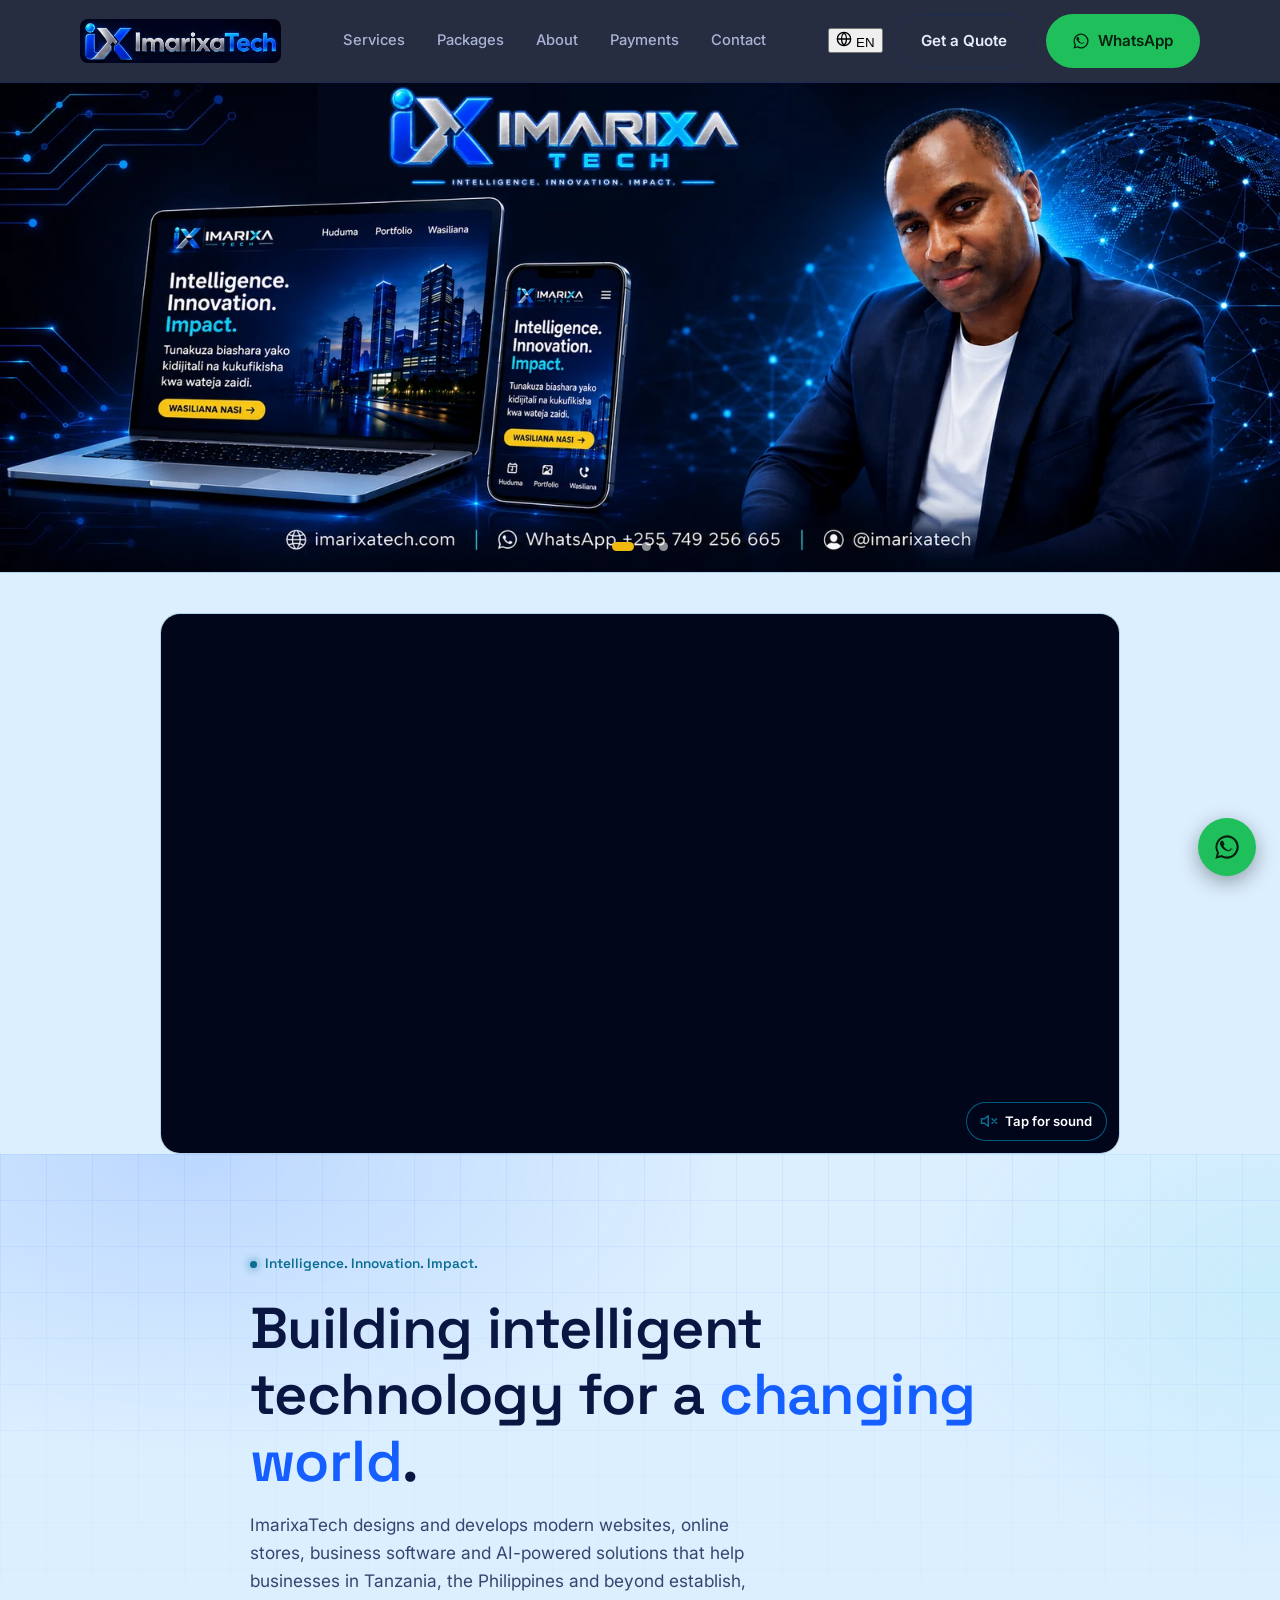
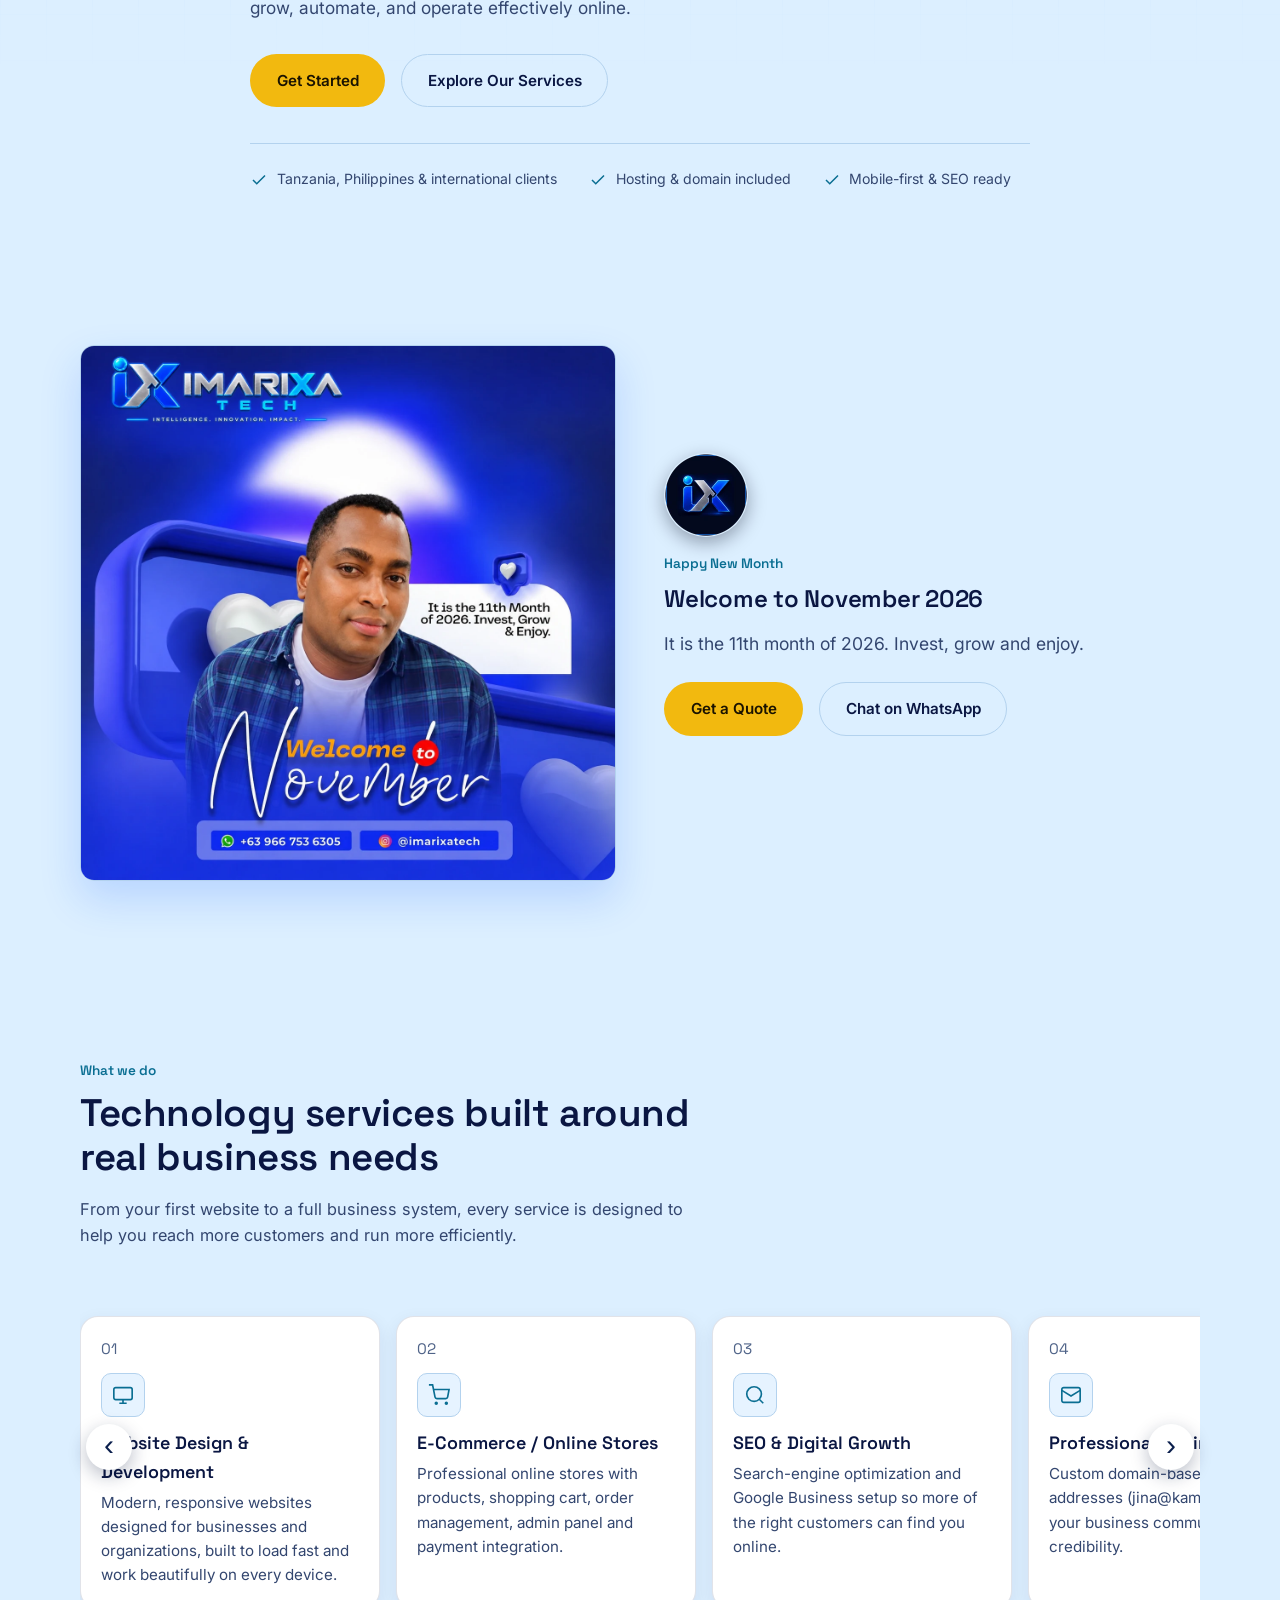
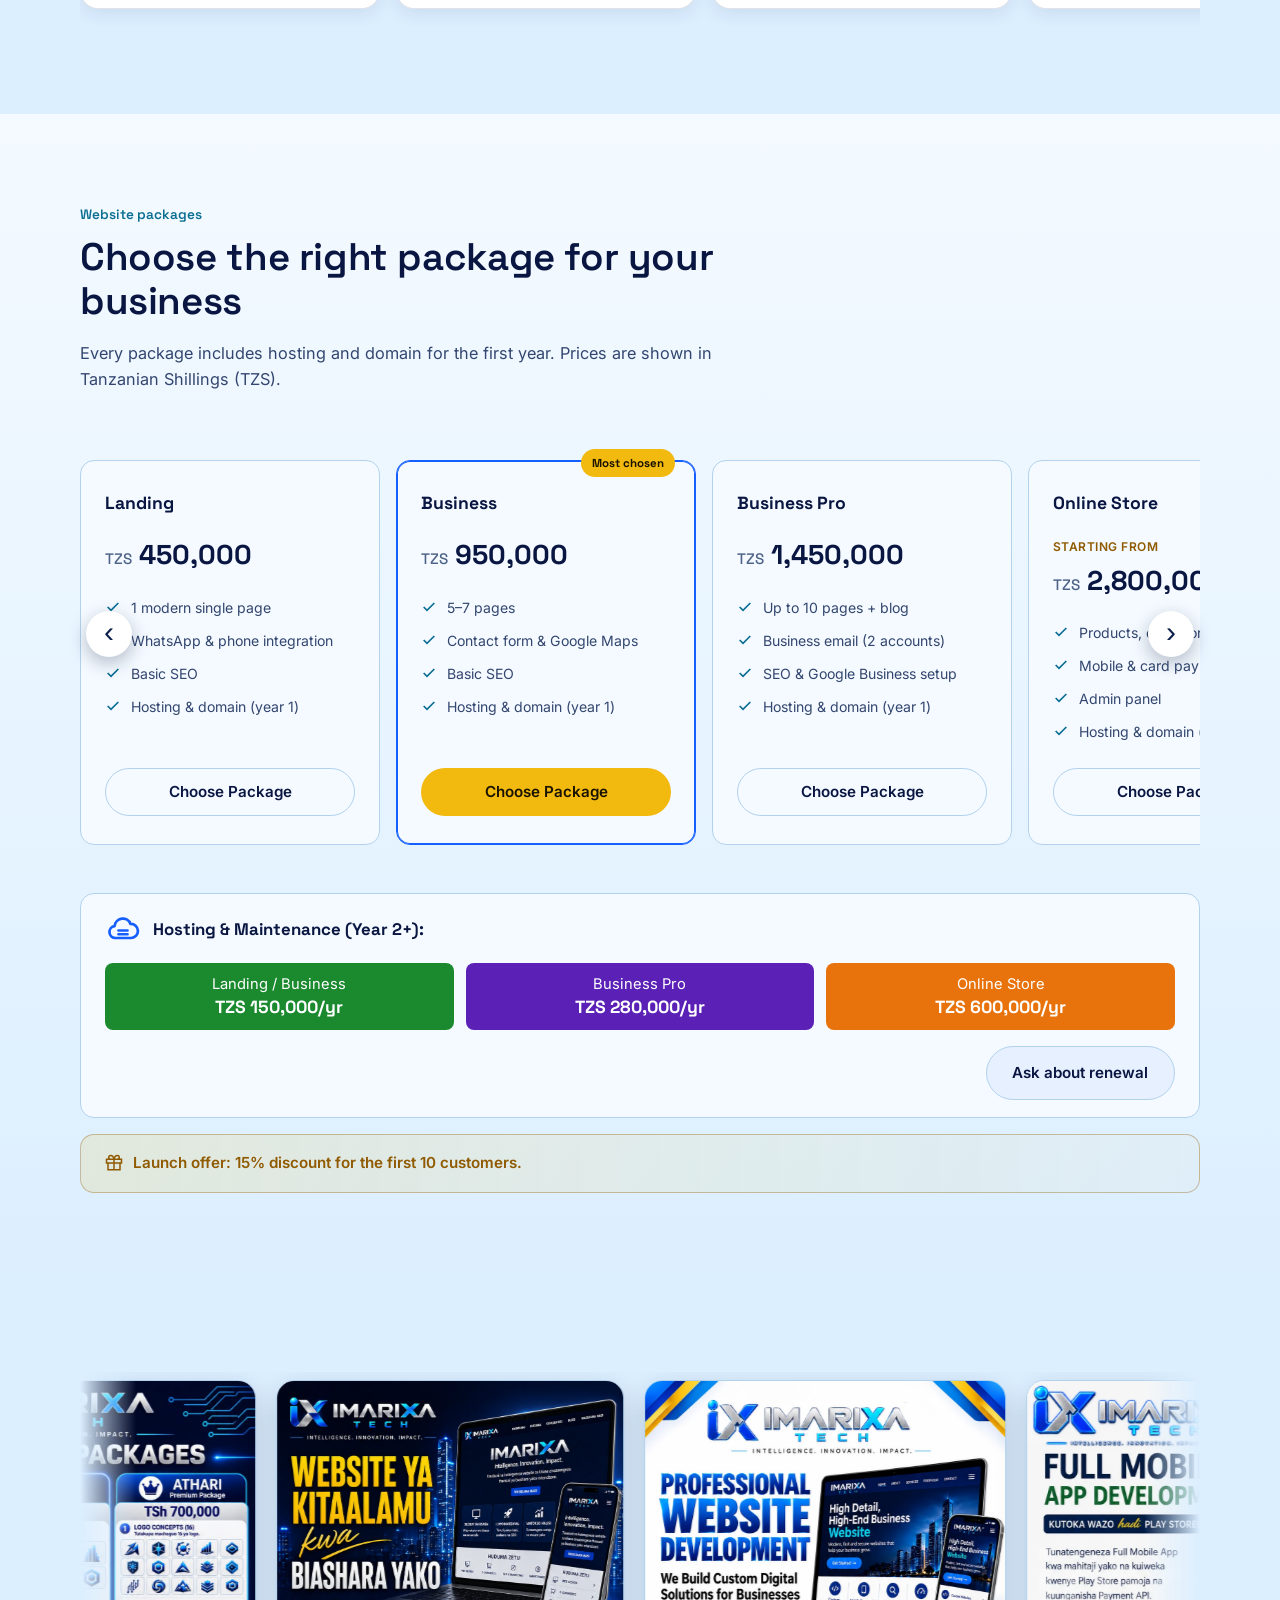
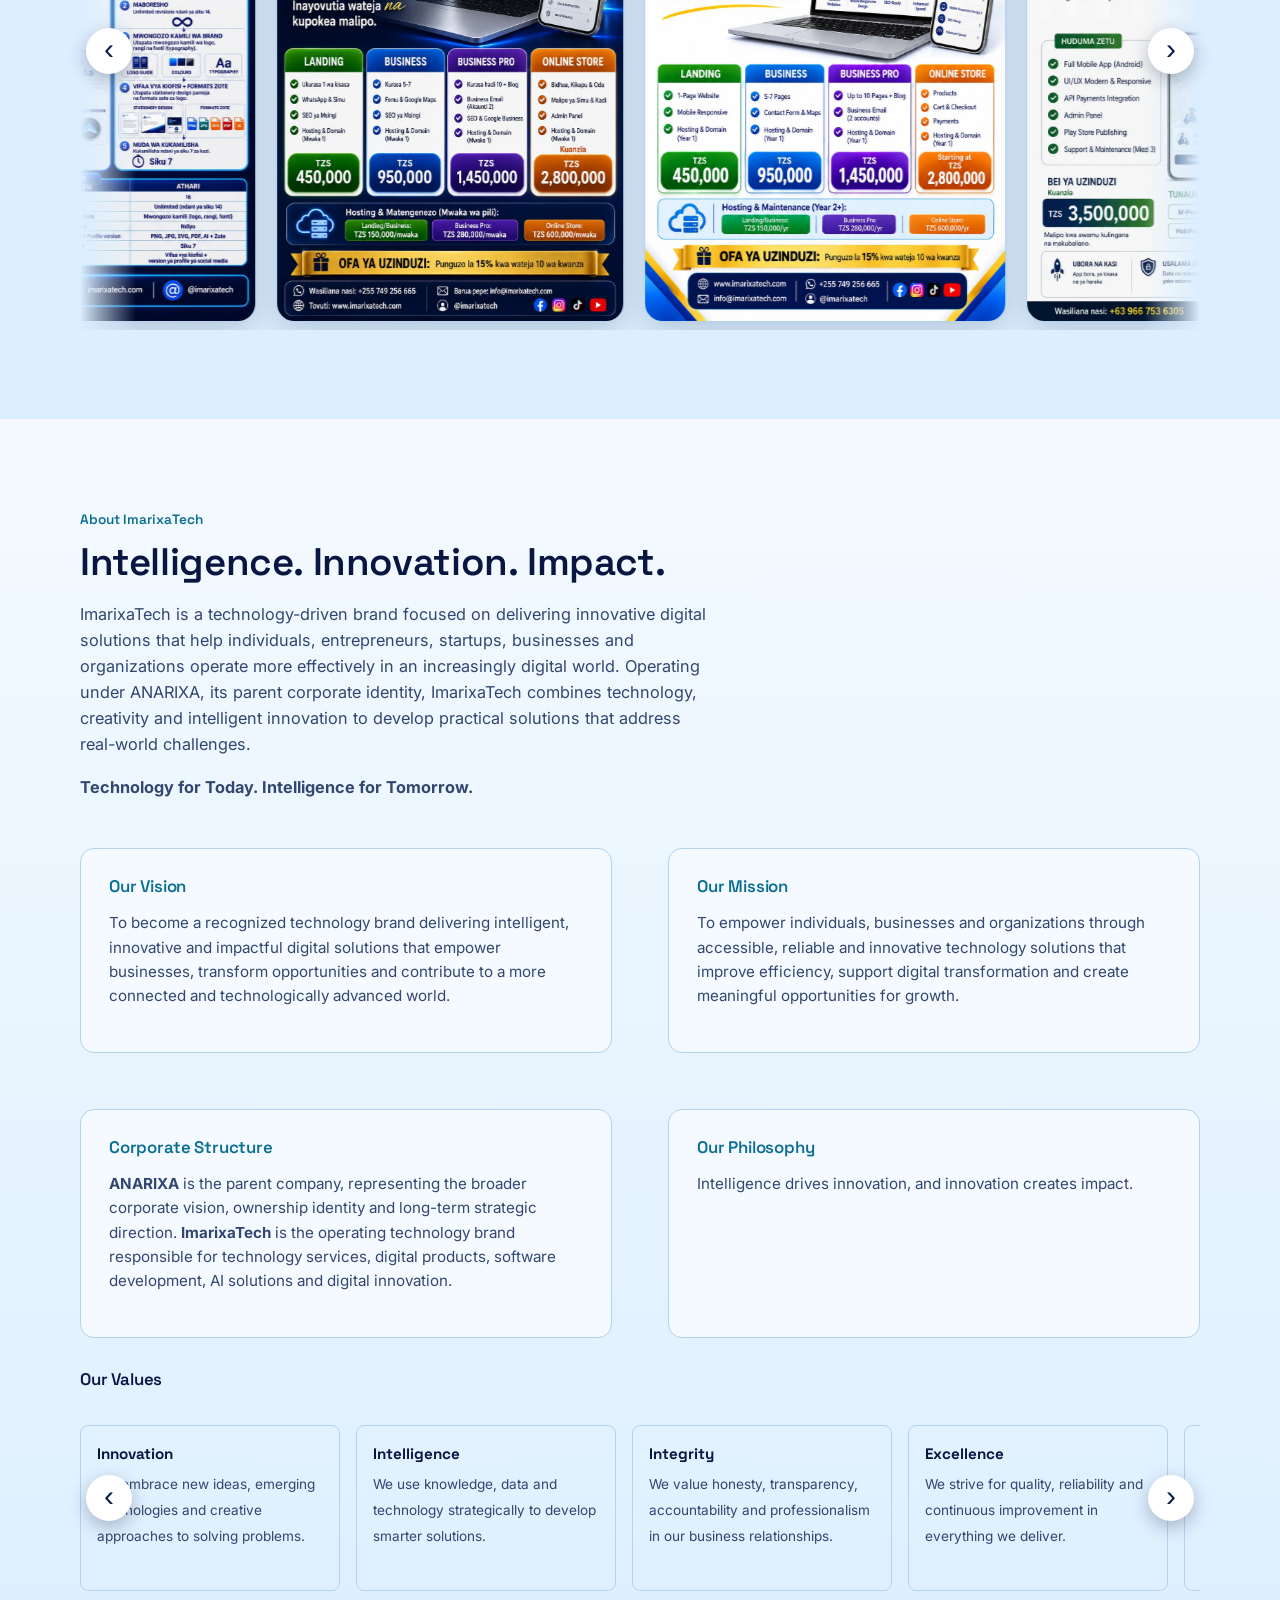
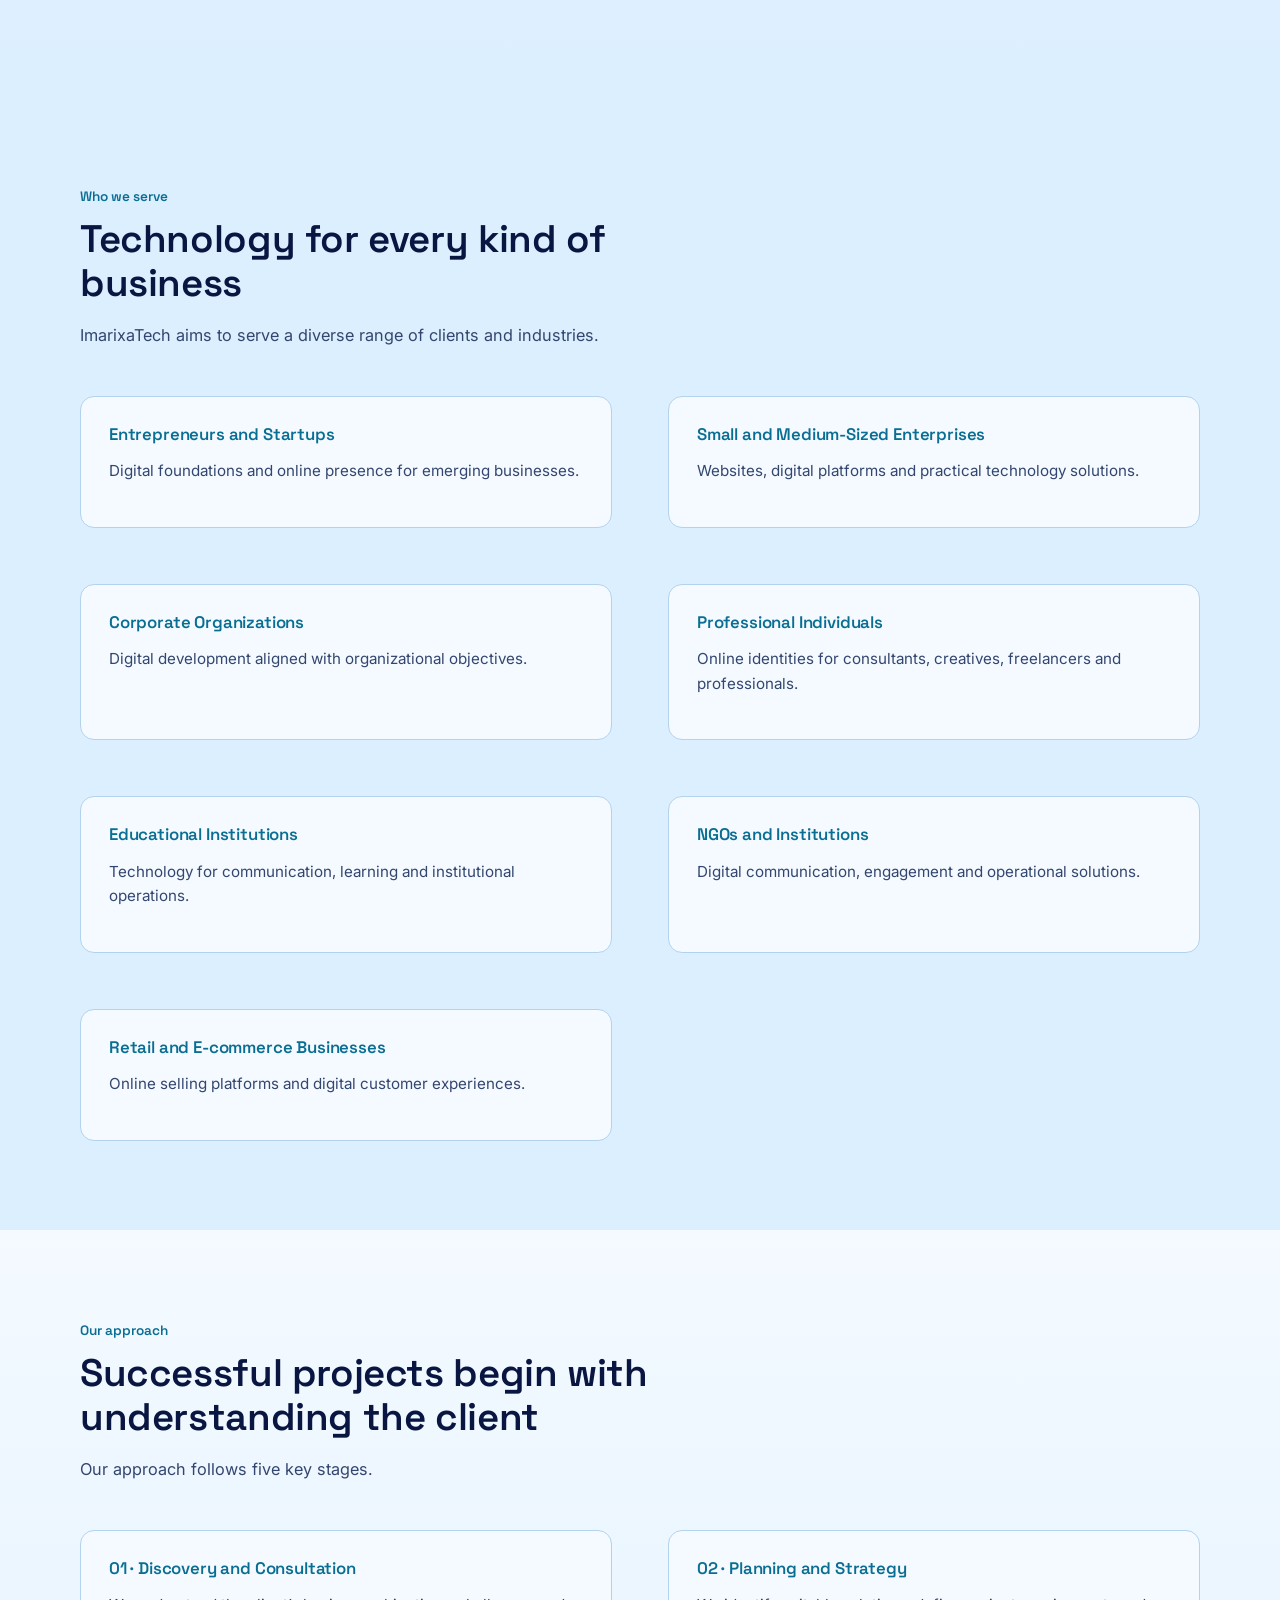
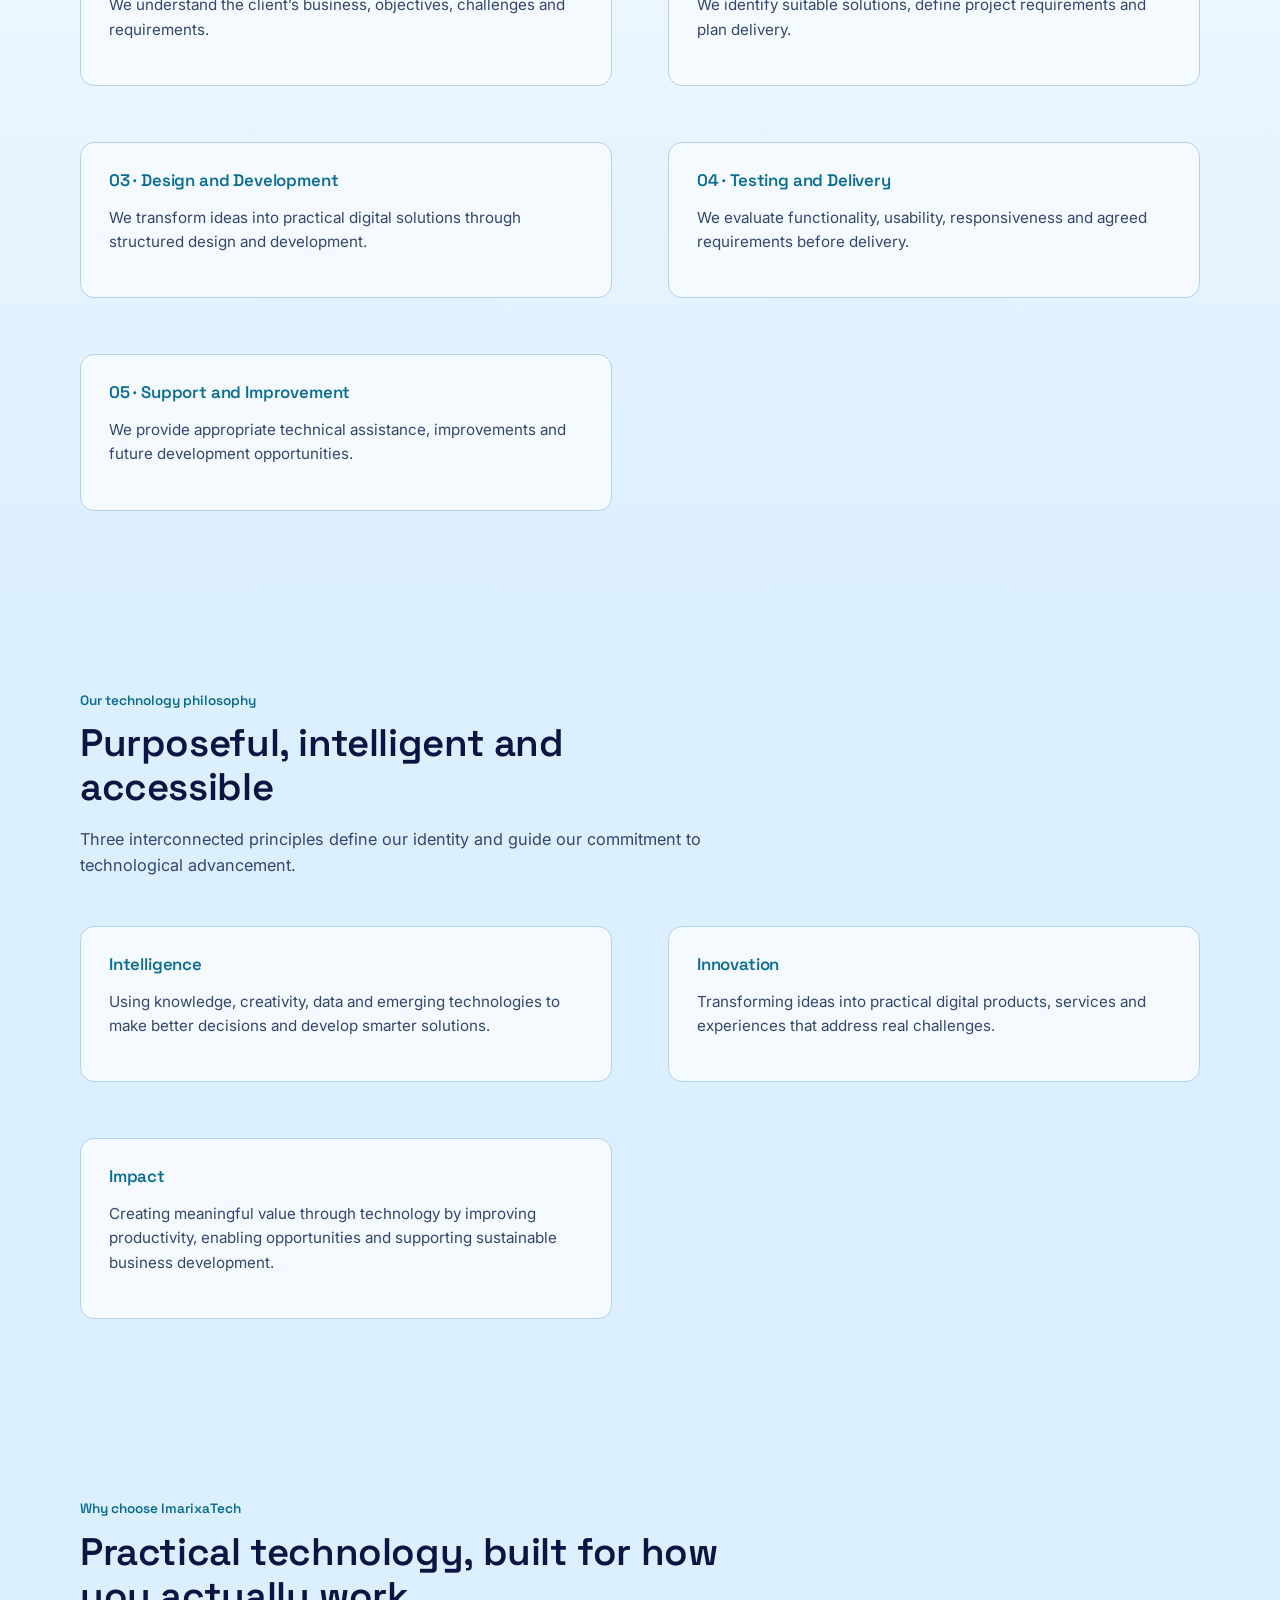
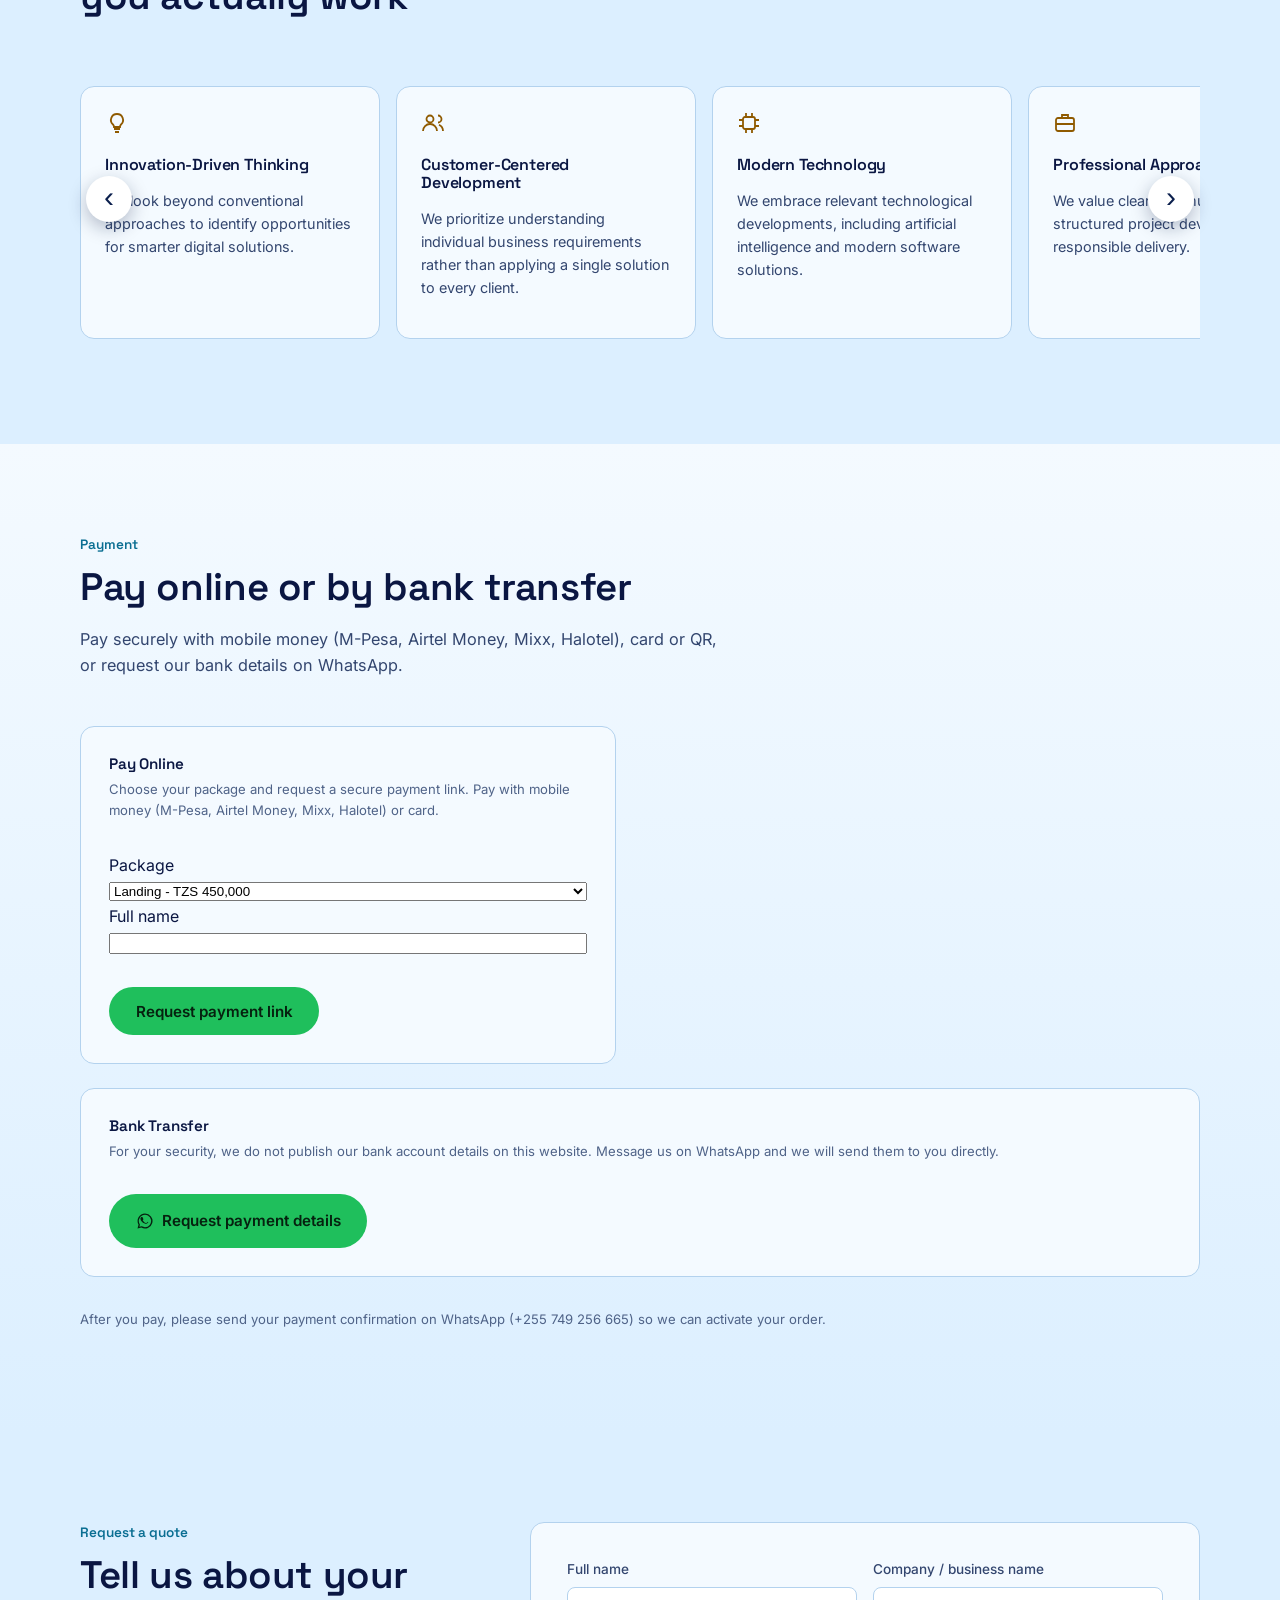
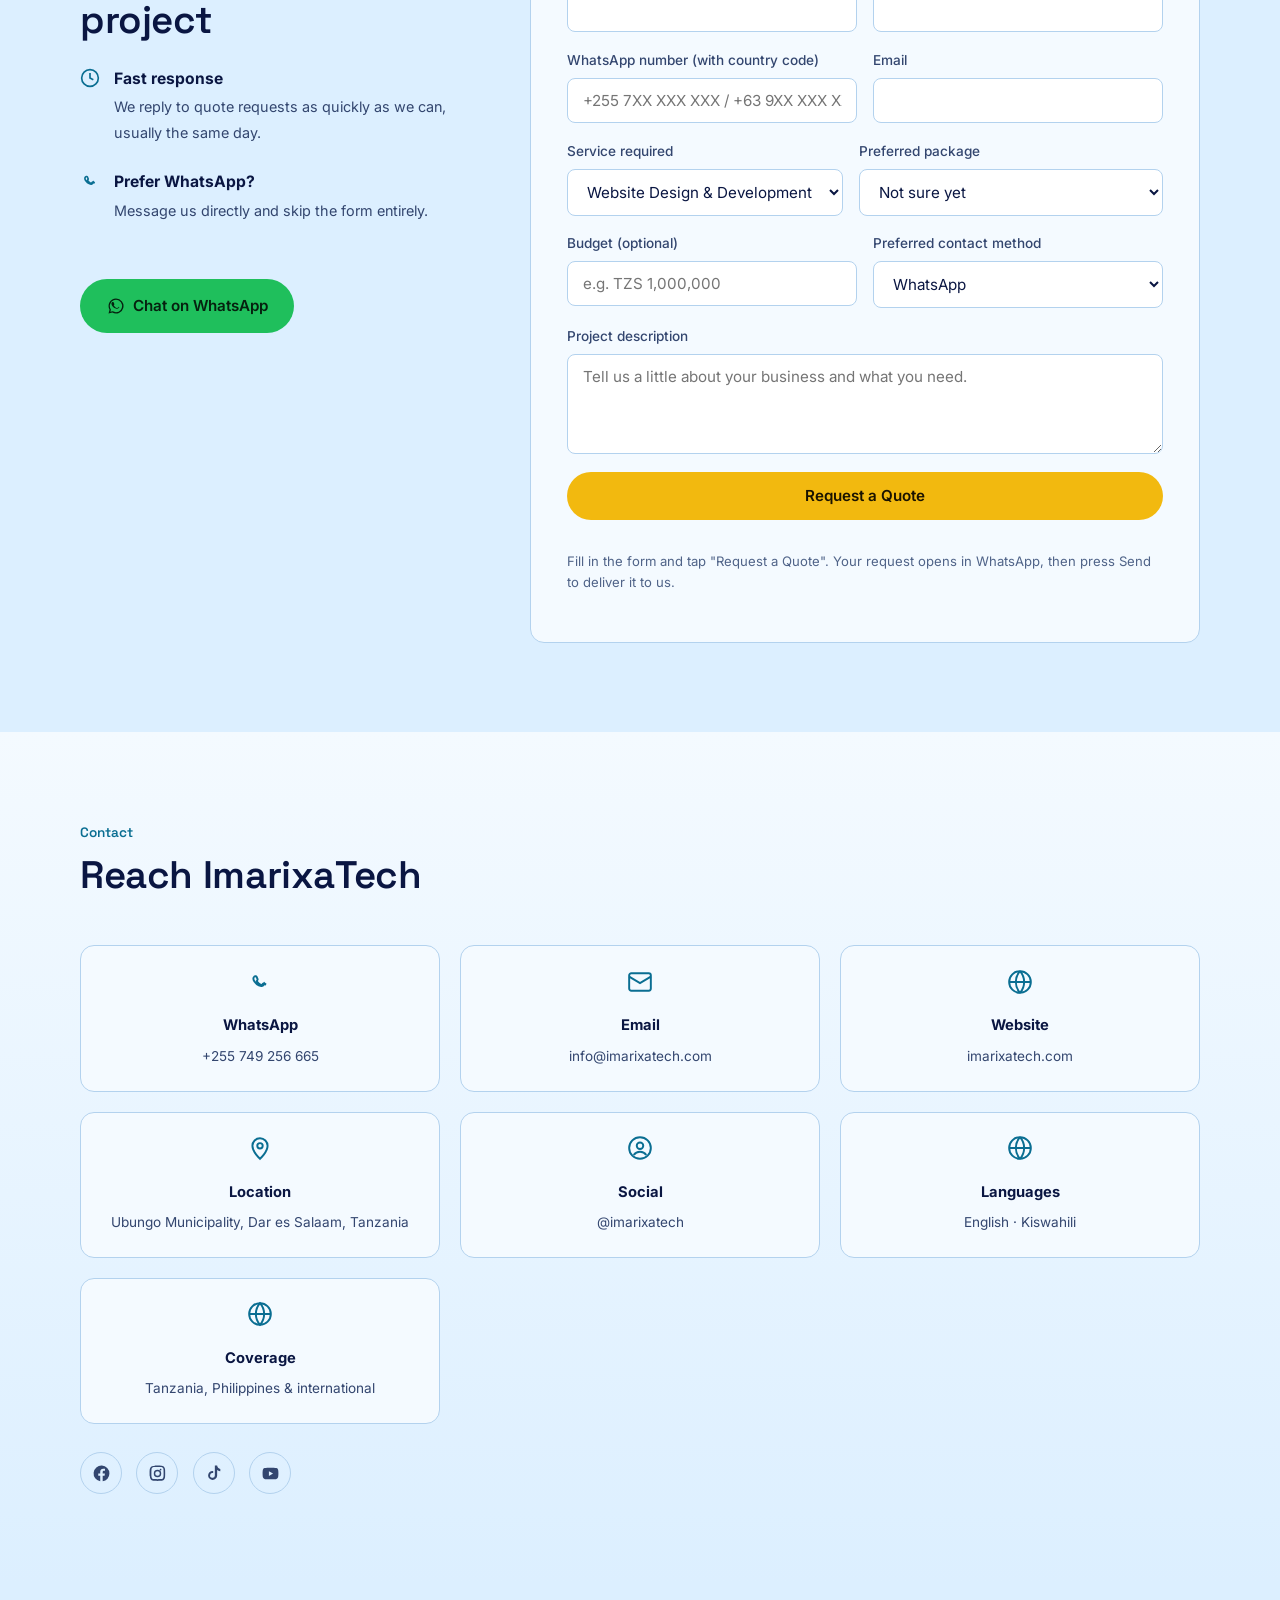
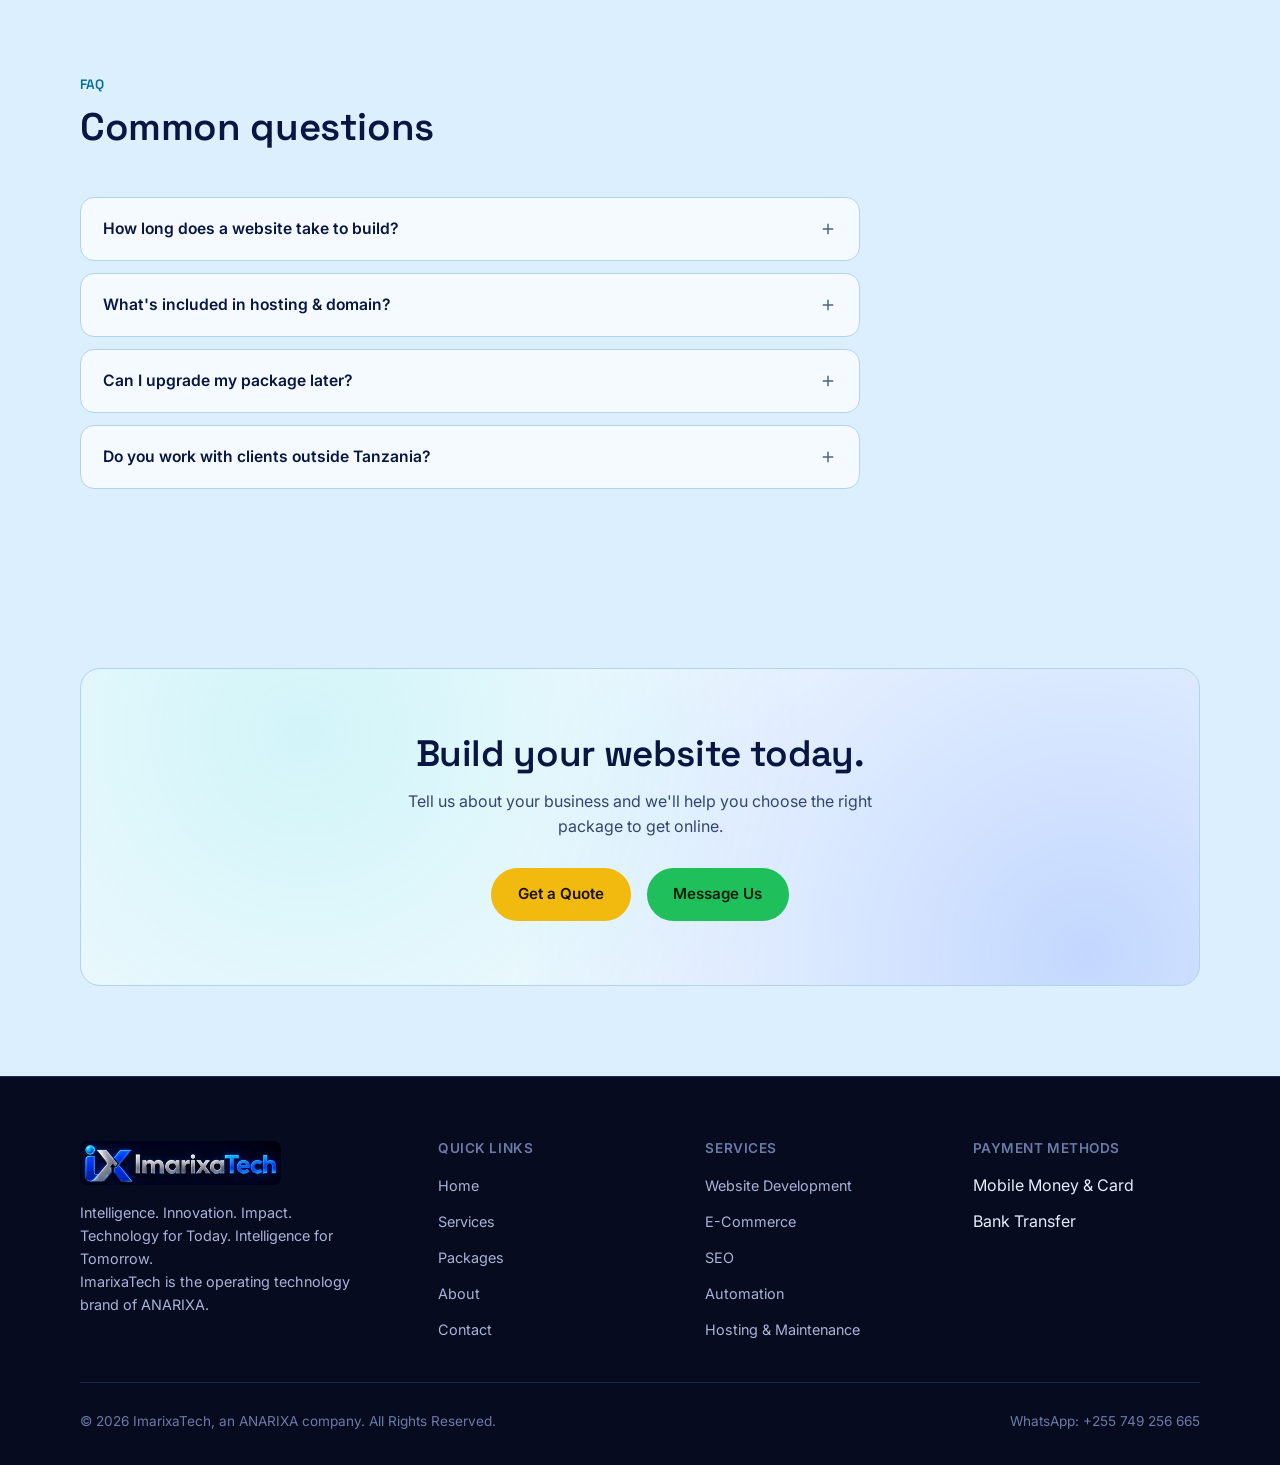
==== commit d3ad76e5: "Update index.html" ====
--- a/index.html
+++ b/index.html
@@ -8,10 +8,10 @@
 <link rel="canonical" href="https://imarixatech.com/">
 
 <!-- Favicons -->
-<link rel="icon" href="/assets/brand/favicon.ico?v=3" sizes="any">
-<link rel="icon" type="image/png" sizes="32x32" href="/assets/brand/favicon-32.png?v=3">
-<link rel="icon" type="image/png" sizes="16x16" href="/assets/brand/favicon-16.png?v=3">
-<link rel="apple-touch-icon" href="/assets/brand/apple-touch-icon.png?v=3">
+<link rel="icon" href="/assets/brand/favicon.ico?v=4" sizes="any">
+<link rel="icon" type="image/png" sizes="32x32" href="/assets/brand/favicon-32.png?v=4">
+<link rel="icon" type="image/png" sizes="16x16" href="/assets/brand/favicon-16.png?v=4">
+<link rel="apple-touch-icon" href="/assets/brand/apple-touch-icon.png?v=4">
 <link rel="manifest" href="/site.webmanifest">
 <meta name="theme-color" content="#dcefff">
 
@@ -20,7 +20,7 @@
 <meta property="og:site_name" content="ImarixaTech">
 <meta property="og:title" content="ImarixaTech - Intelligence. Innovation. Impact.">
 <meta property="og:description" content="Building intelligent technology for a changing world. Websites, e-commerce, business software and AI-powered solutions for Tanzanian and international businesses.">
-<meta property="og:image" content="https://imarixatech.com/assets/images/social-share-v3.jpg">
+<meta property="og:image" content="https://imarixatech.com/assets/images/social-share-v4.jpg">
 <meta property="og:image:width" content="1200">
 <meta property="og:image:height" content="630">
 <meta property="og:image:alt" content="ImarixaTech - Intelligence. Innovation. Impact.">
@@ -30,7 +30,7 @@
 <meta name="twitter:card" content="summary_large_image">
 <meta name="twitter:title" content="ImarixaTech - Intelligence. Innovation. Impact.">
 <meta name="twitter:description" content="Building intelligent technology for a changing world.">
-<meta name="twitter:image" content="https://imarixatech.com/assets/images/social-share-v3.jpg">
+<meta name="twitter:image" content="https://imarixatech.com/assets/images/social-share-v4.jpg">
 
 <link rel="stylesheet" href="css/style.css">
 
@@ -141,7 +141,7 @@
 <header class="site-header">
   <nav class="nav" aria-label="Primary">
     <a href="#home" class="nav-brand">
-      <img src="assets/brand/logo-imarixatech-3d.webp" alt="ImarixaTech logo" width="201" height="44">
+      <img src="assets/brand/logo-imarixatech-3d.webp" alt="ImarixaTech logo" width="185" height="44">
     </a>
     <div class="nav-links">
       <a href="#services" data-i18n="nav.services">Services</a>
@@ -260,7 +260,7 @@
           <img src="assets/images/welcome-november-2026.webp" alt="ImarixaTech: Welcome to November. It is the 11th month of 2026. Invest, grow and enjoy." width="1254" height="1254" loading="lazy">
         </a>
         <div class="nm-copy">
-          <img class="nm-badge" src="assets/brand/ix-profile-circle.webp?v=3" alt="ImarixaTech IX logo" width="84" height="84" loading="lazy">
+          <img class="nm-badge" src="assets/brand/ix-profile-circle.webp?v=4" alt="ImarixaTech IX logo" width="84" height="84" loading="lazy">
           <span class="section-kicker" data-i18n="nm.kicker">Happy New Month</span>
           <h2 data-i18n="nm.h2">Welcome to November 2026</h2>
           <p data-i18n="nm.p">It is the 11th month of 2026. Invest, grow and enjoy.</p>
@@ -928,7 +928,7 @@
   <div class="container">
     <div class="footer-grid">
       <div class="footer-brand">
-        <img src="assets/brand/logo-imarixatech-3d.webp" alt="ImarixaTech" width="201" height="44">
+        <img src="assets/brand/logo-imarixatech-3d.webp" alt="ImarixaTech" width="185" height="44">
         <p>Intelligence. Innovation. Impact.<br>Technology for Today. Intelligence for Tomorrow.<br>ImarixaTech is the operating technology brand of ANARIXA.</p>
       </div>
       <div class="footer-col">
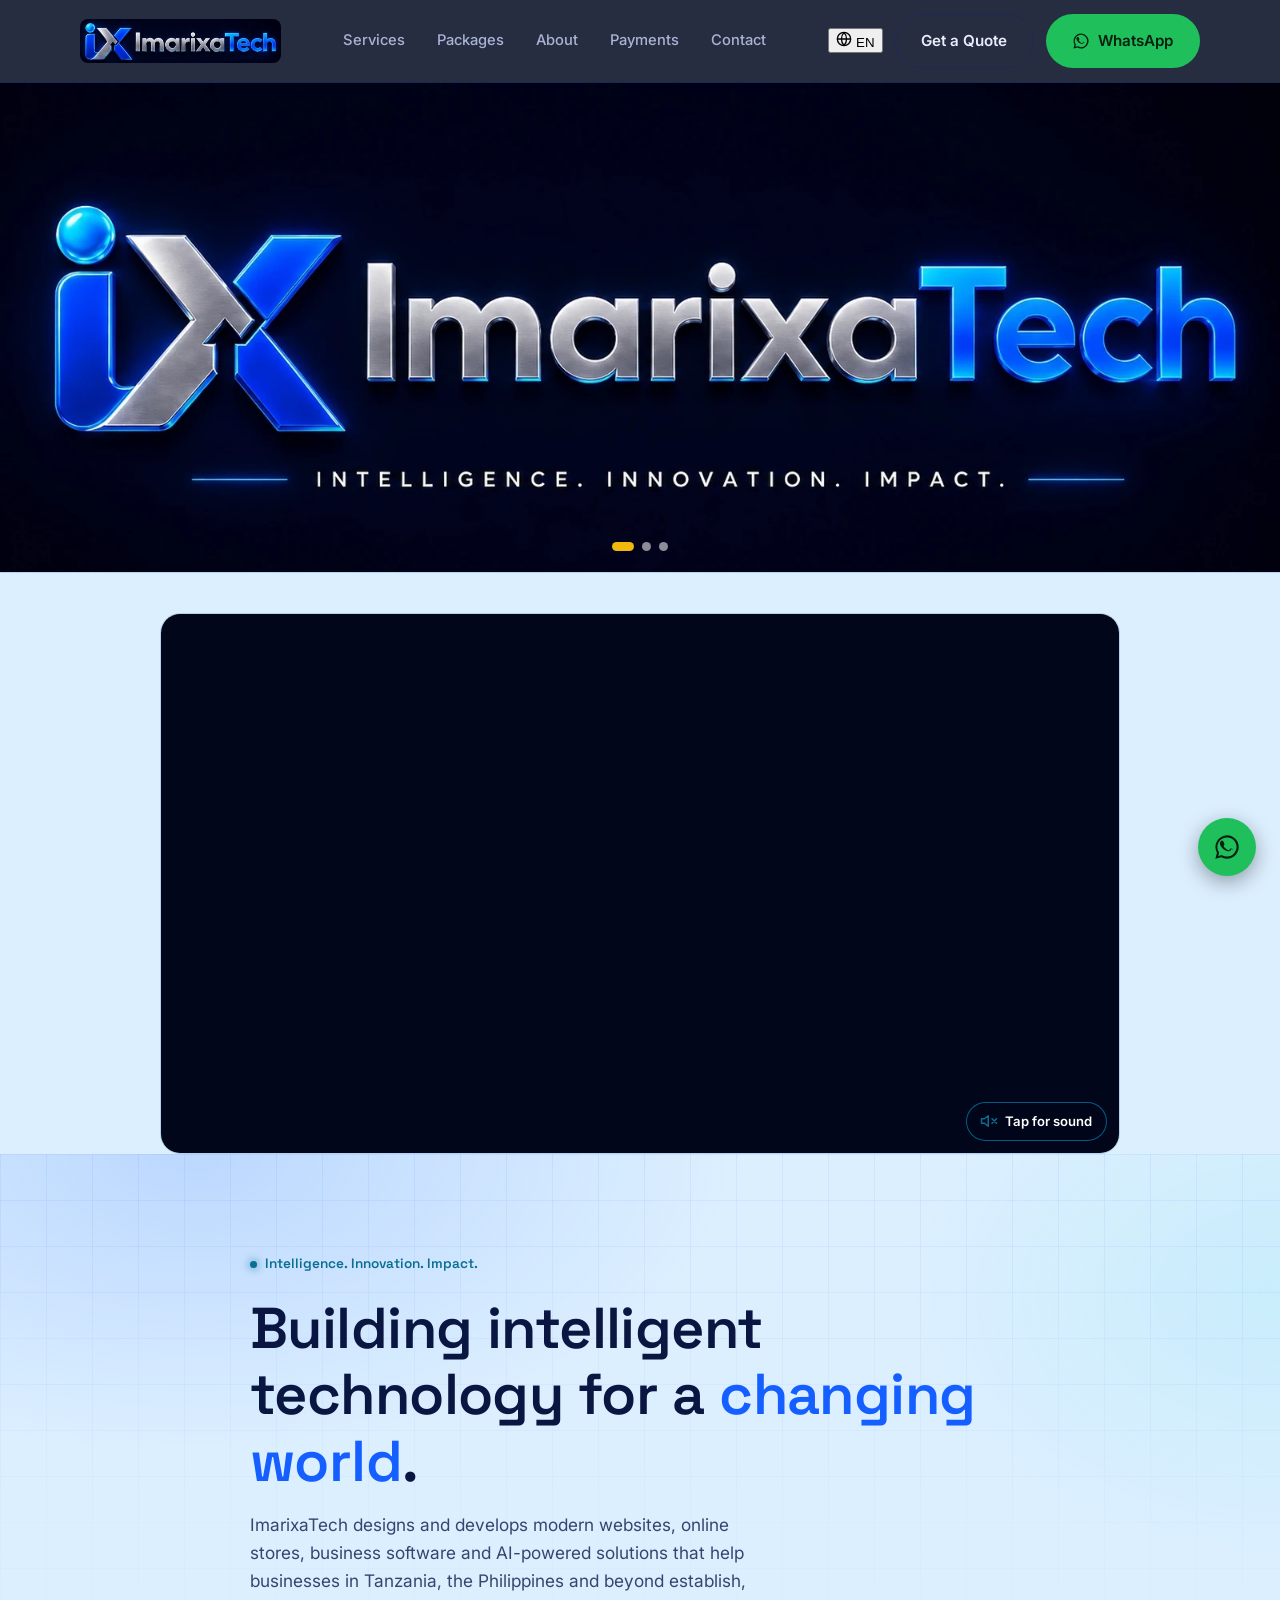
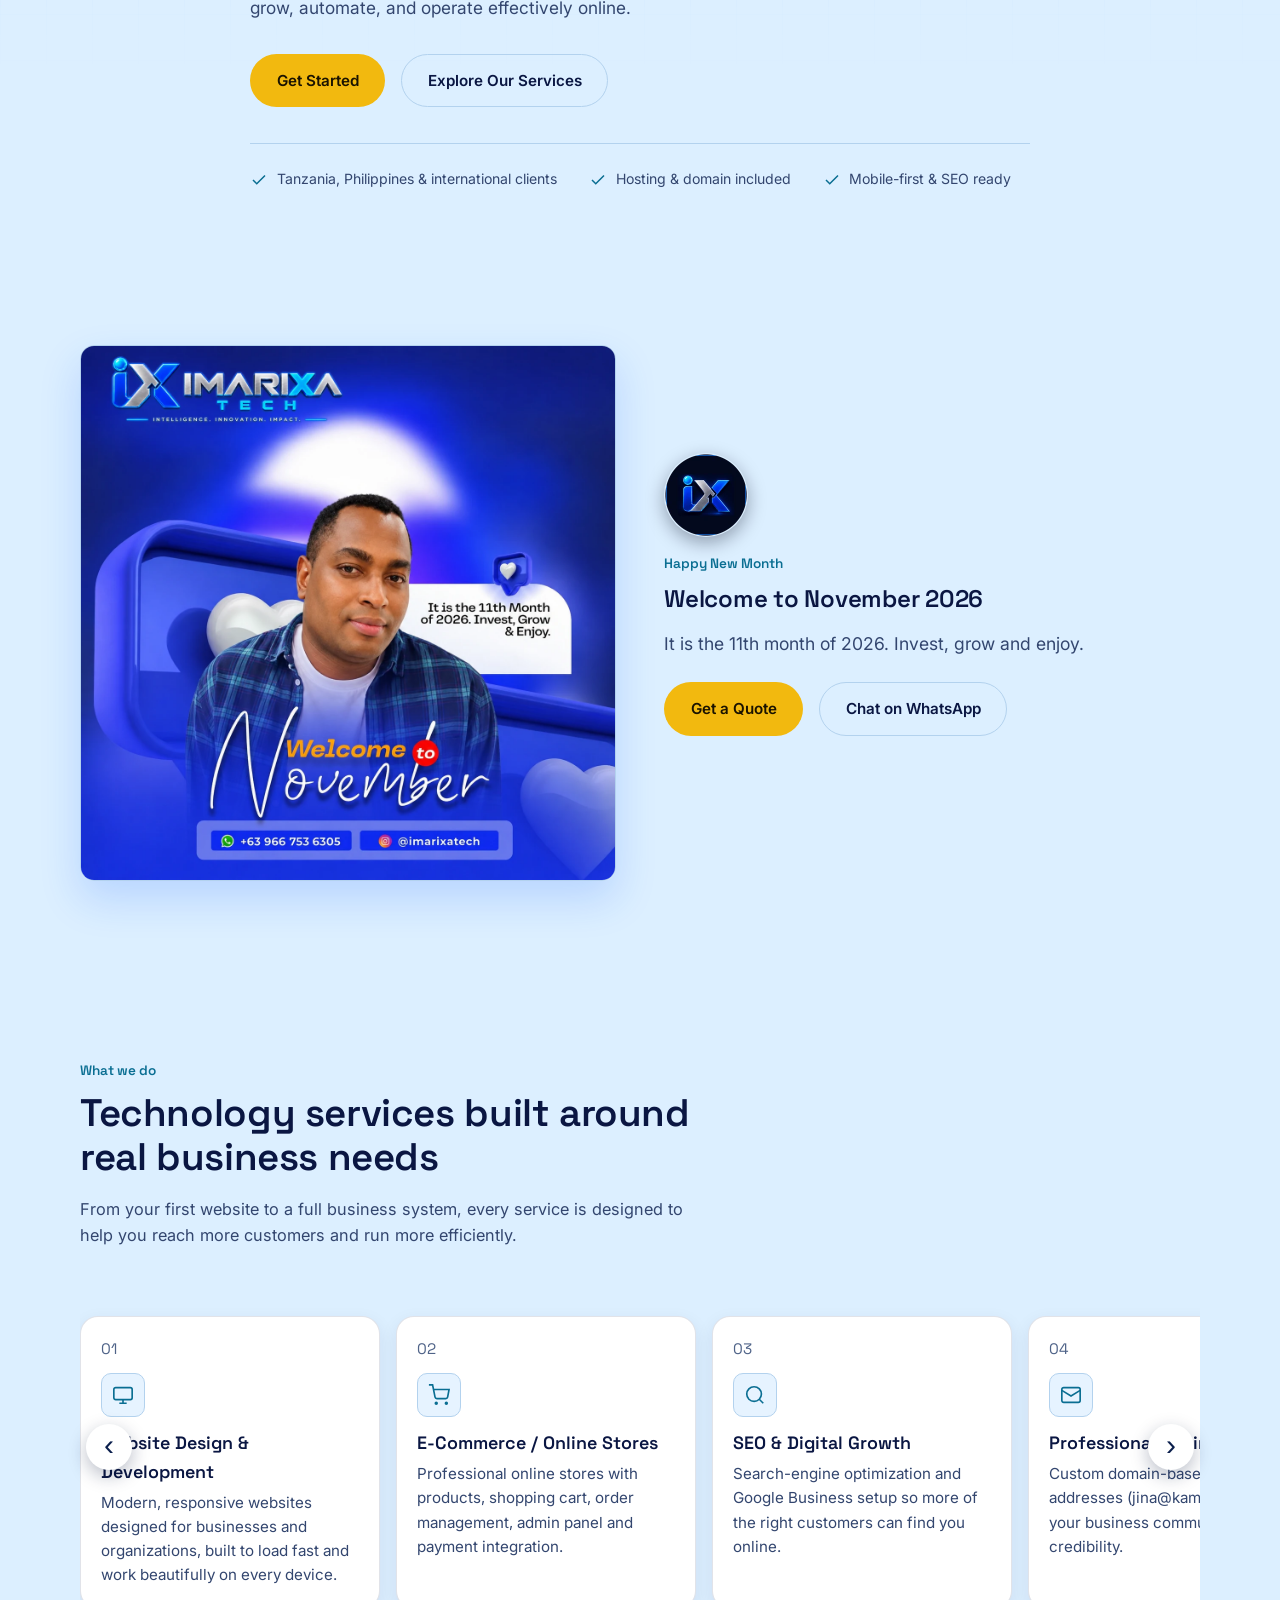
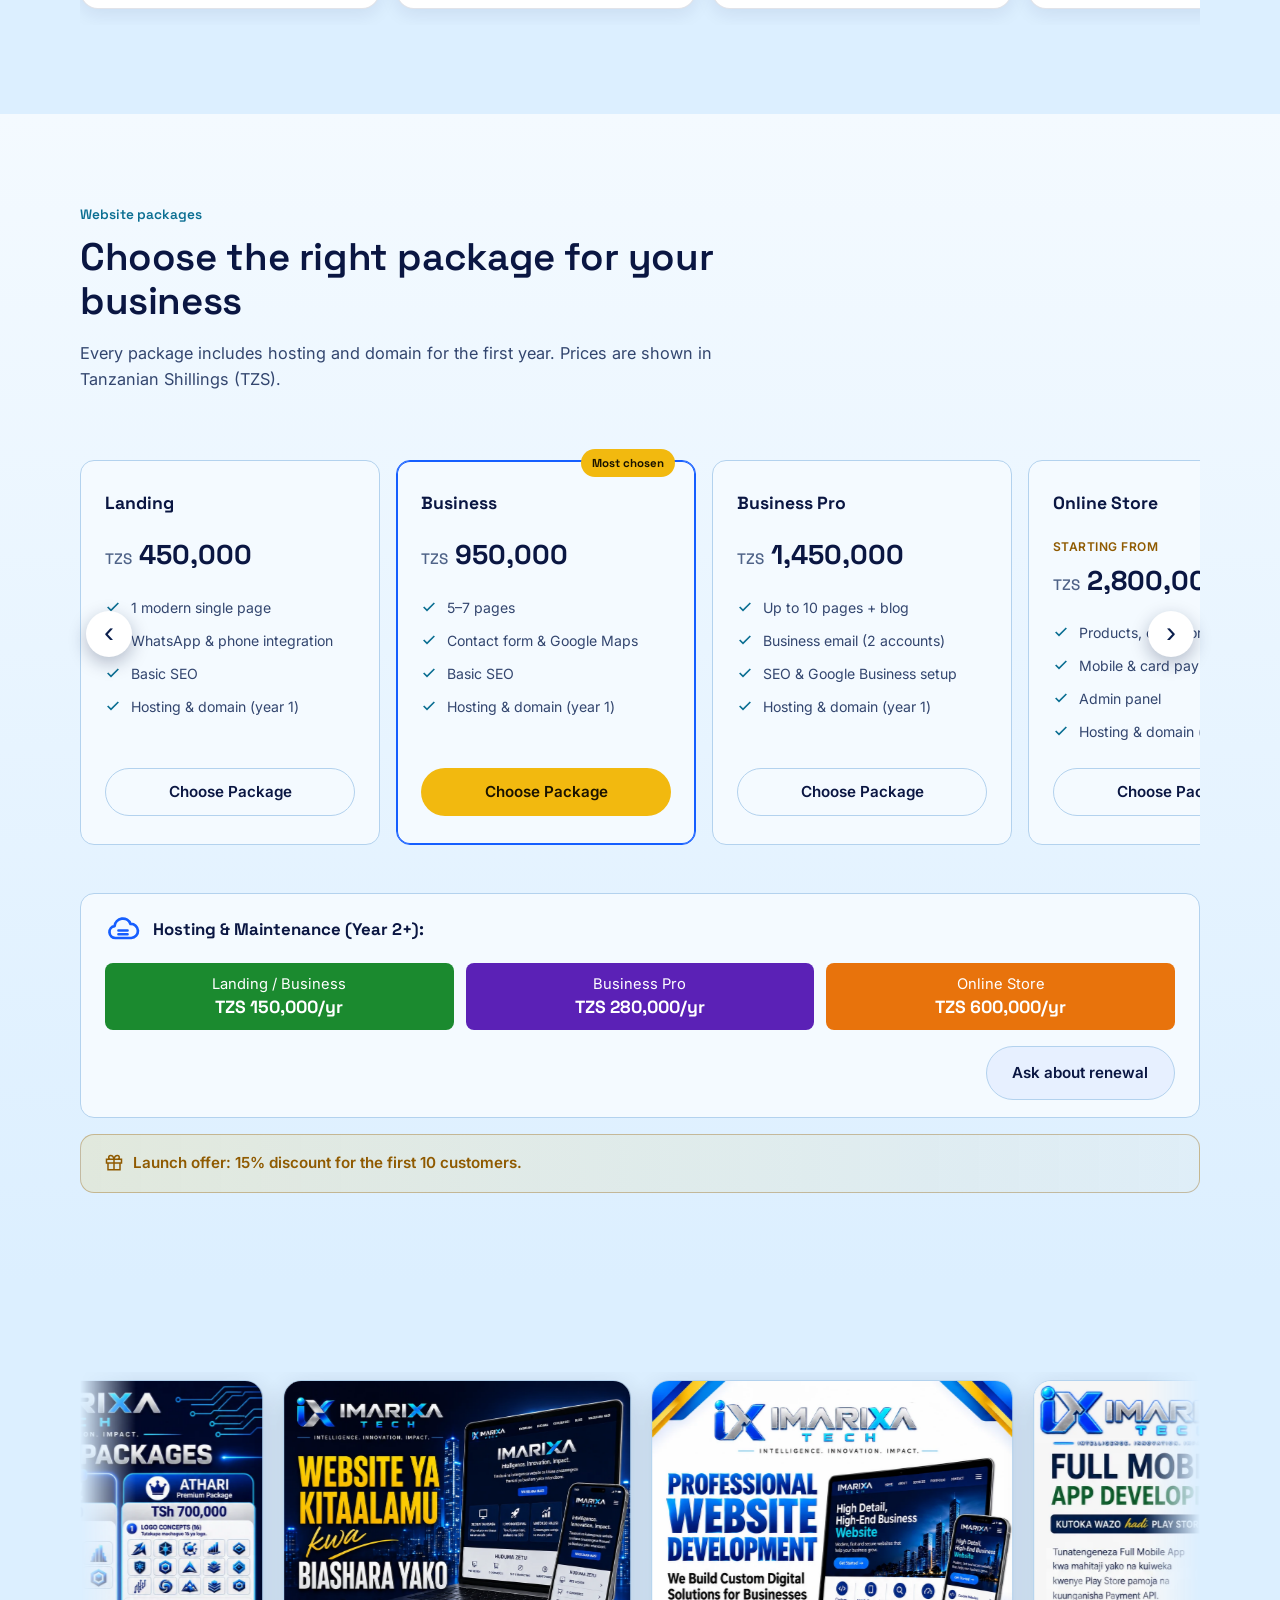
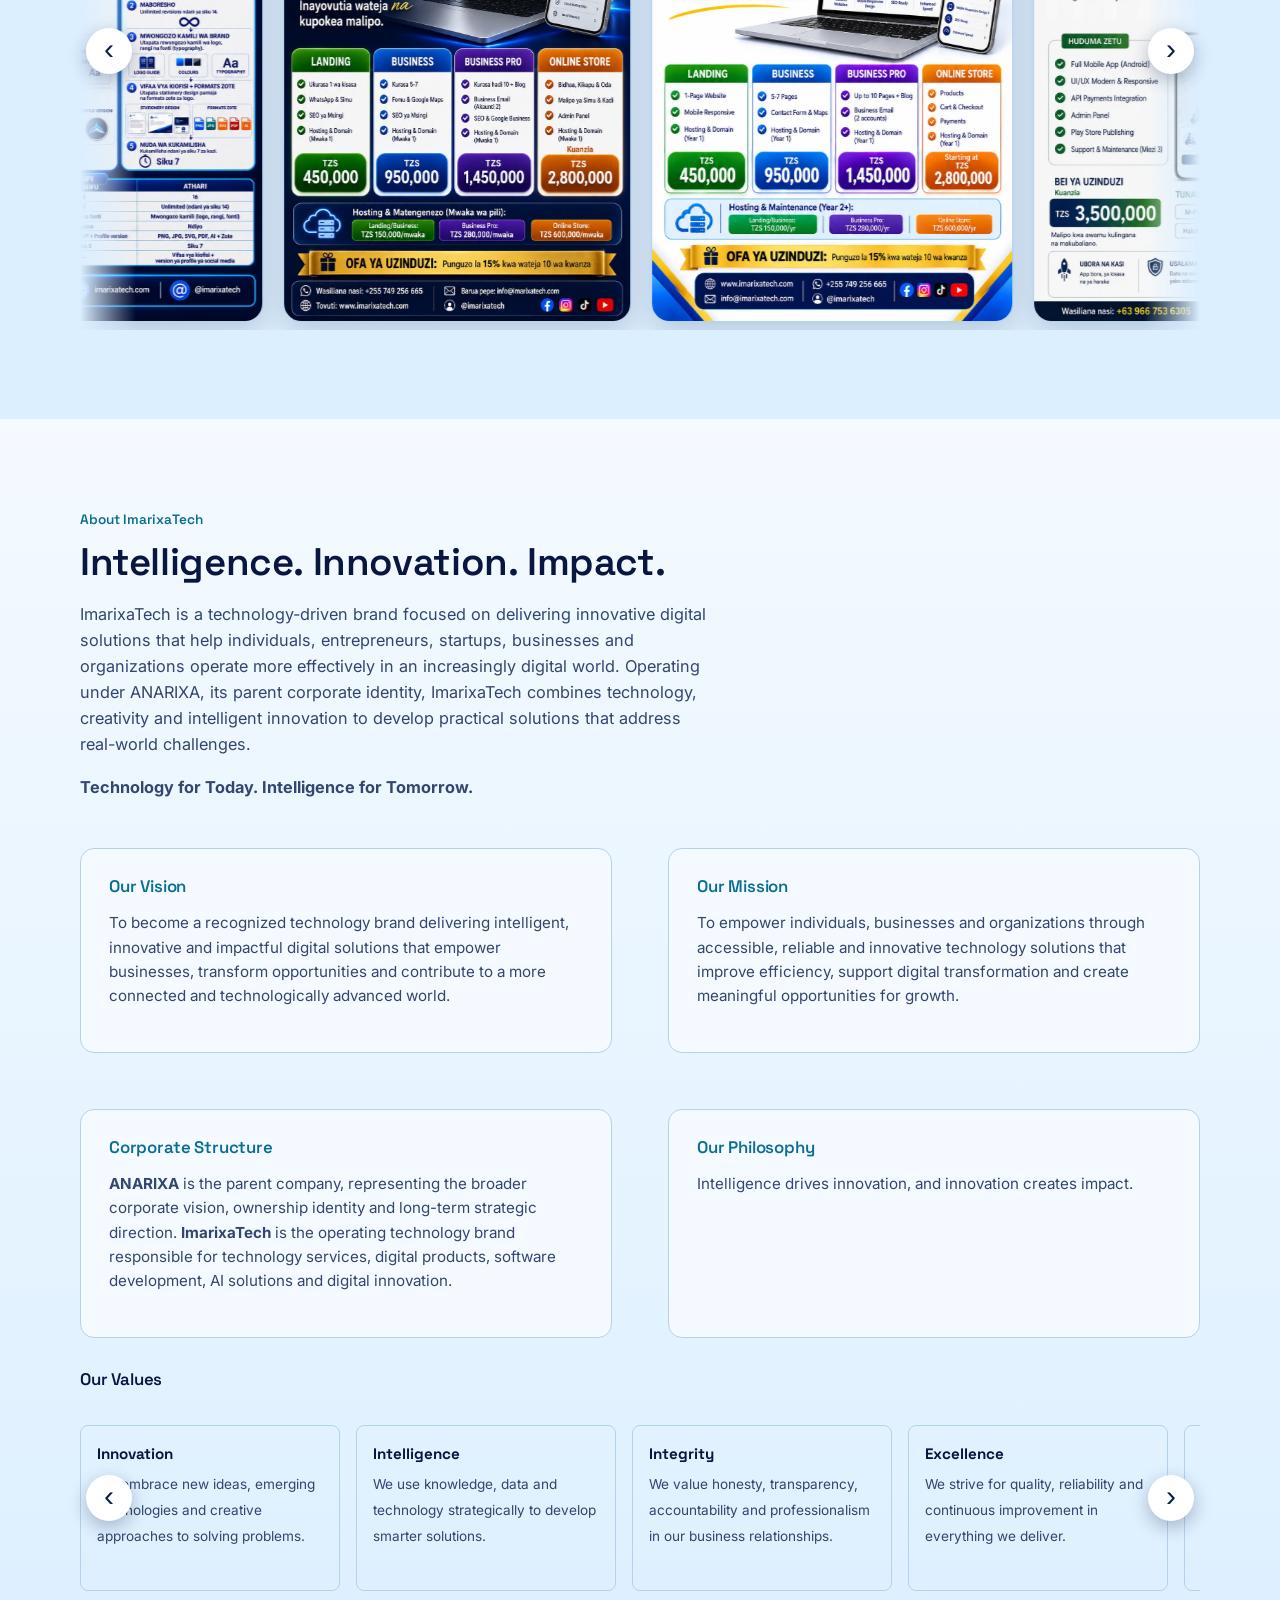
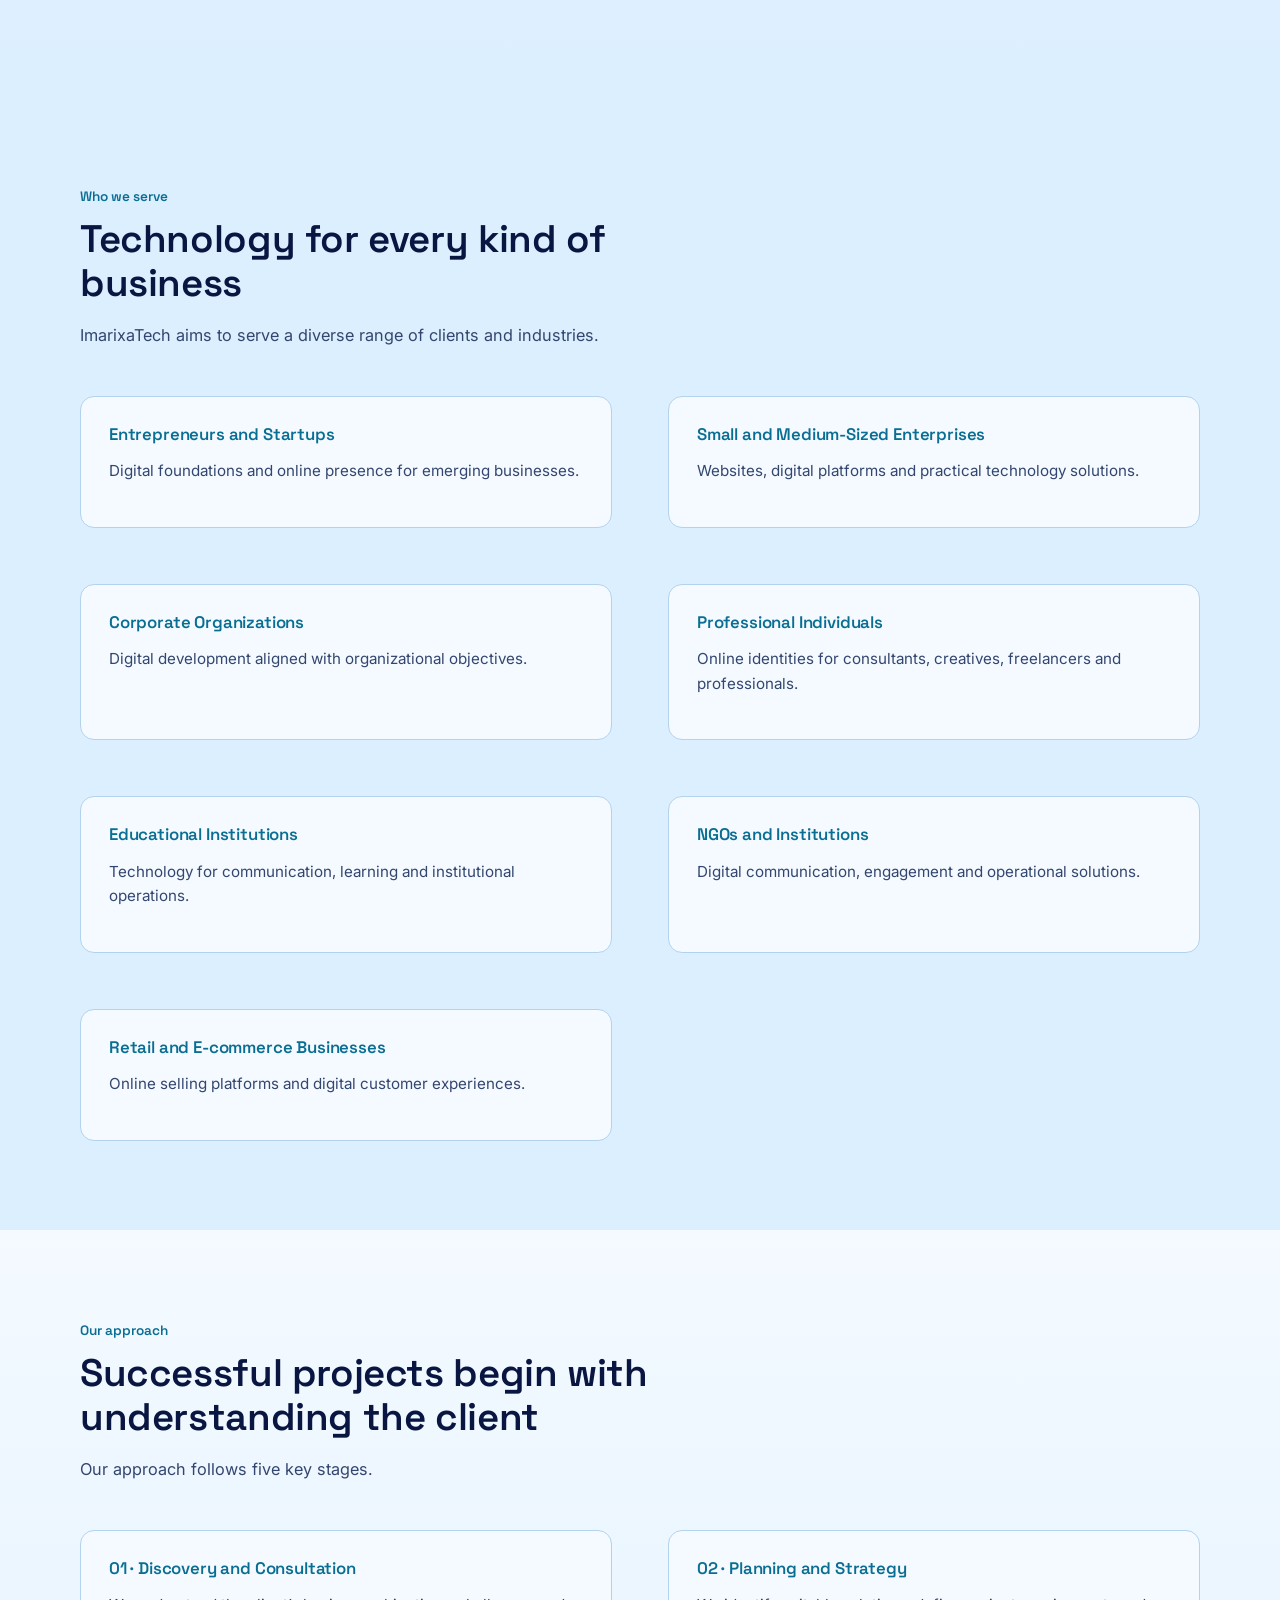
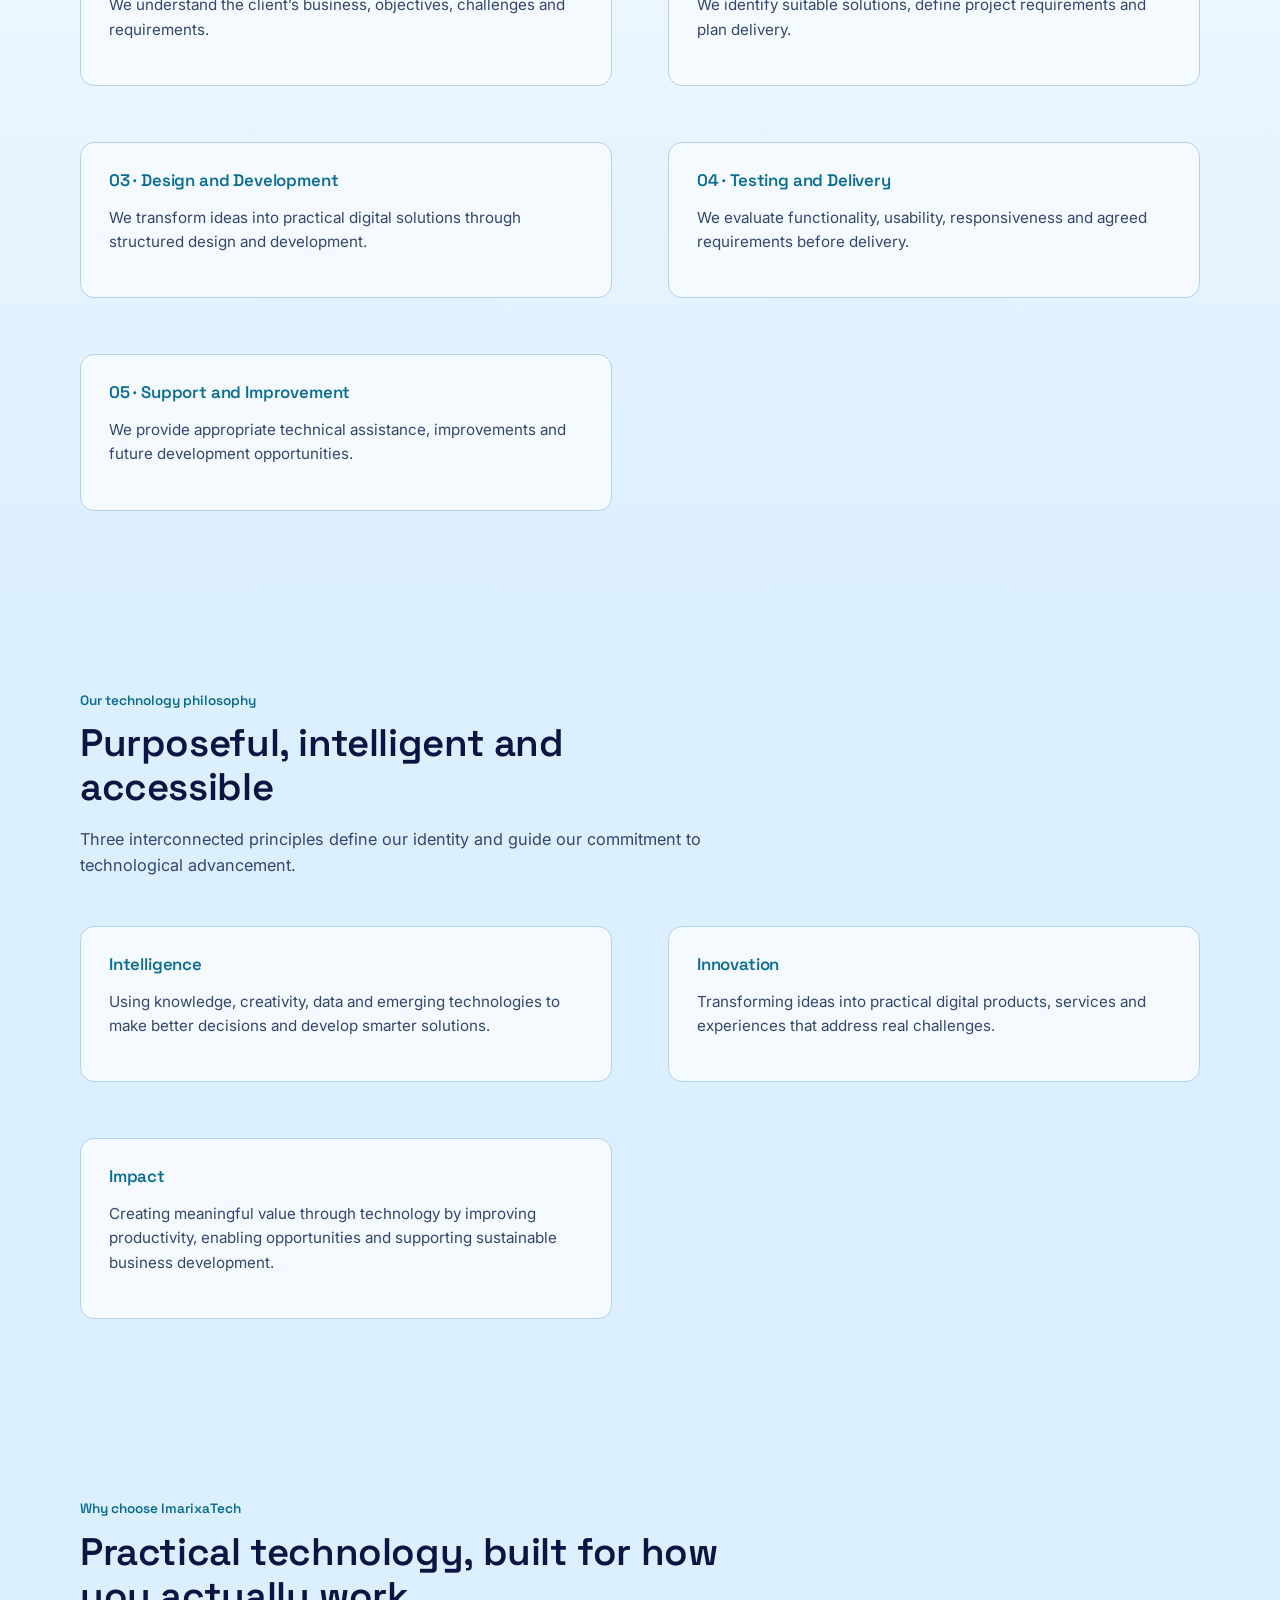
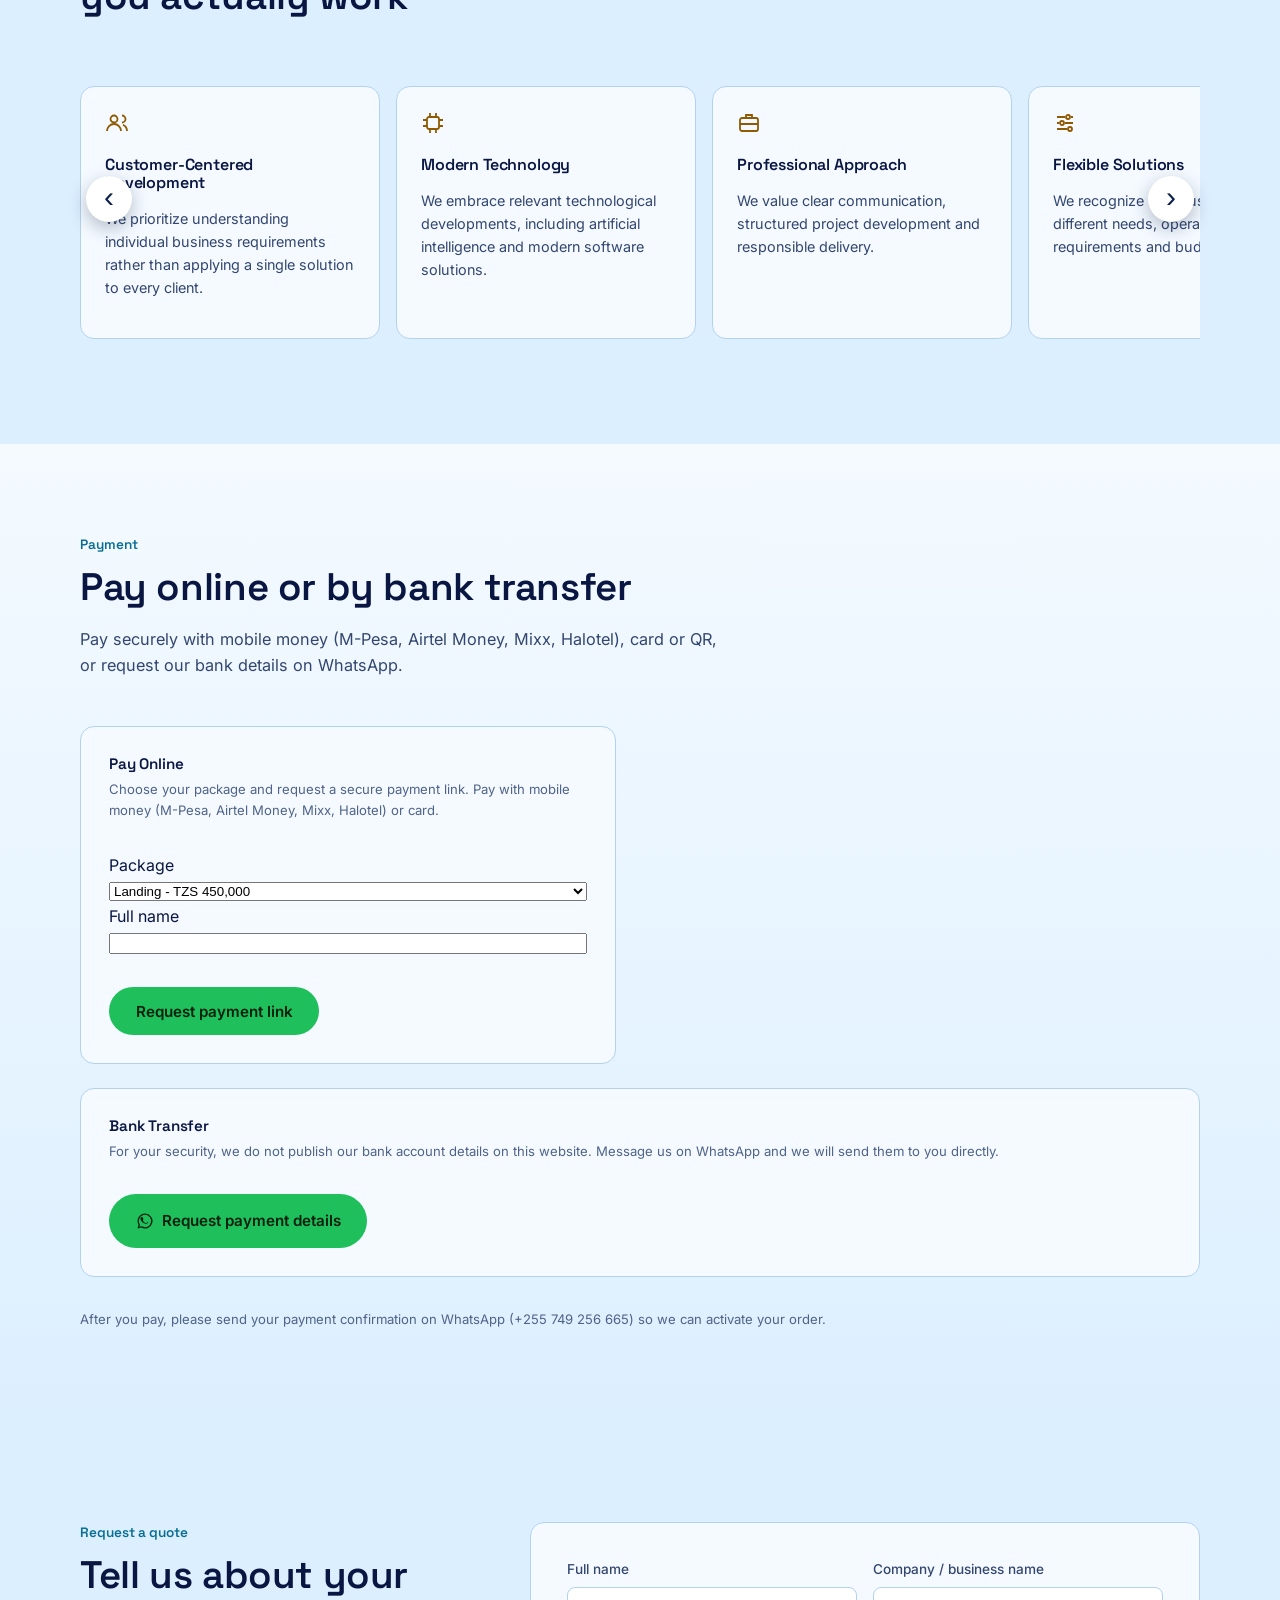
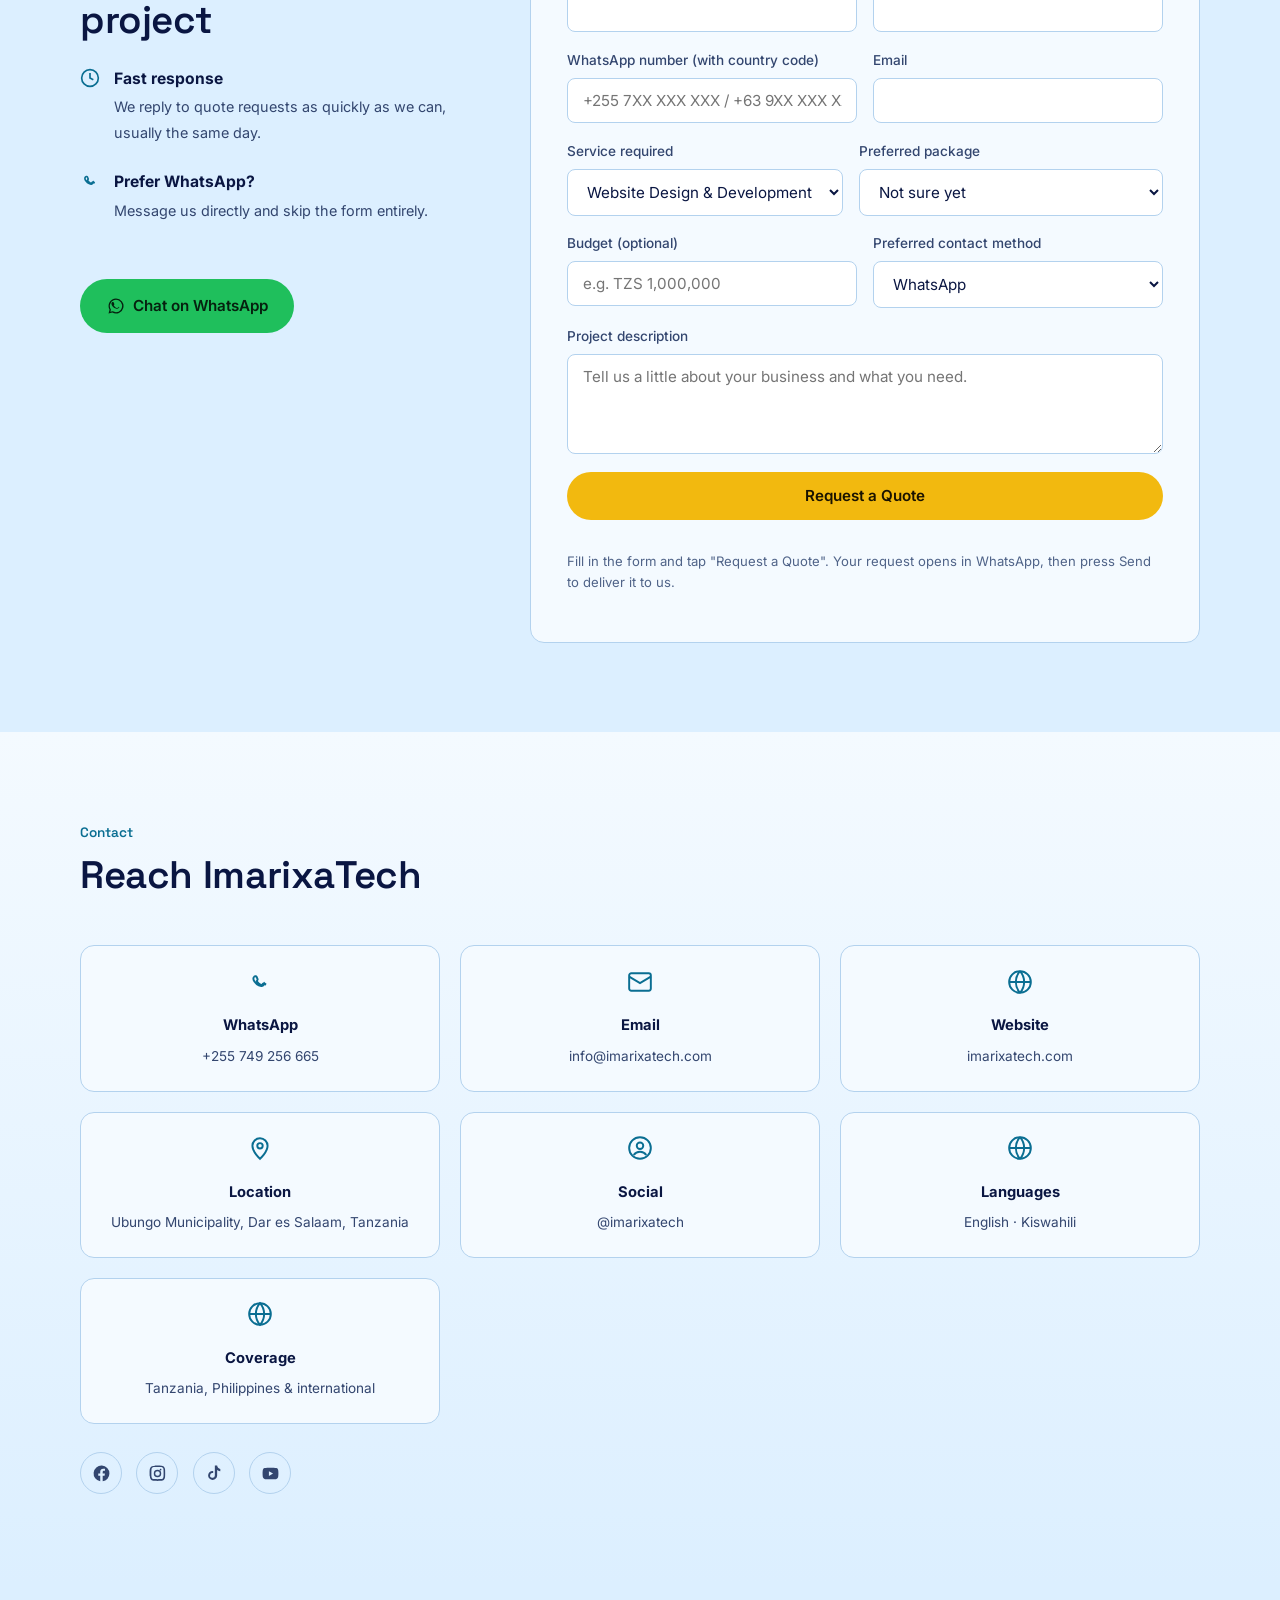
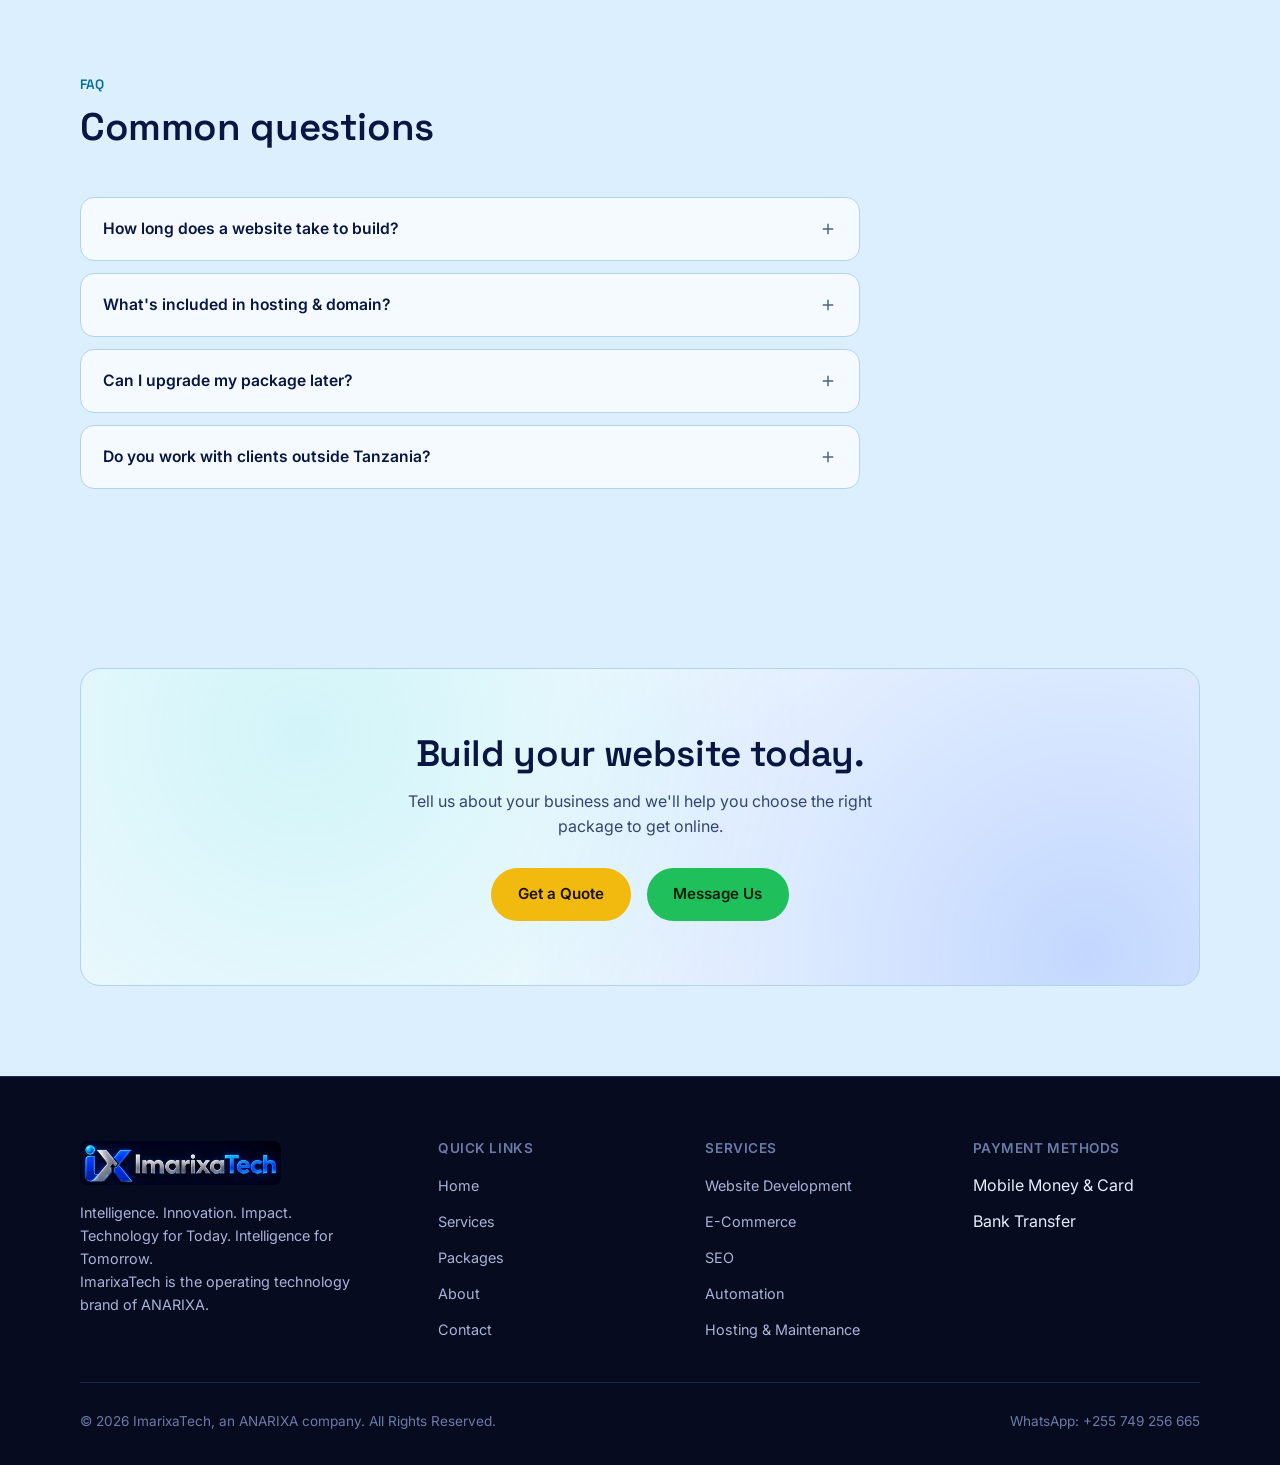
==== commit b45568f2: "Update index.html" ====
--- a/index.html
+++ b/index.html
@@ -185,7 +185,7 @@
   <!-- ============ TOP BANNER ============ -->
   <section class="top-banner hero-slides" id="home" aria-roledescription="carousel" aria-label="ImarixaTech highlights">
     <div class="hs-slide is-active">
-      <img src="assets/images/hero-founder-devices.webp" alt="ImarixaTech founder with laptop and phone website mockups. Intelligence. Innovation. Impact." width="1600" height="612" fetchpriority="high">
+      <img src="assets/images/hero-logo-horizontal.webp" alt="ImarixaTech. Intelligence. Innovation. Impact." width="1600" height="612" fetchpriority="high">
     </div>
     <div class="hs-slide hs-text">
       <div class="hs-copy">
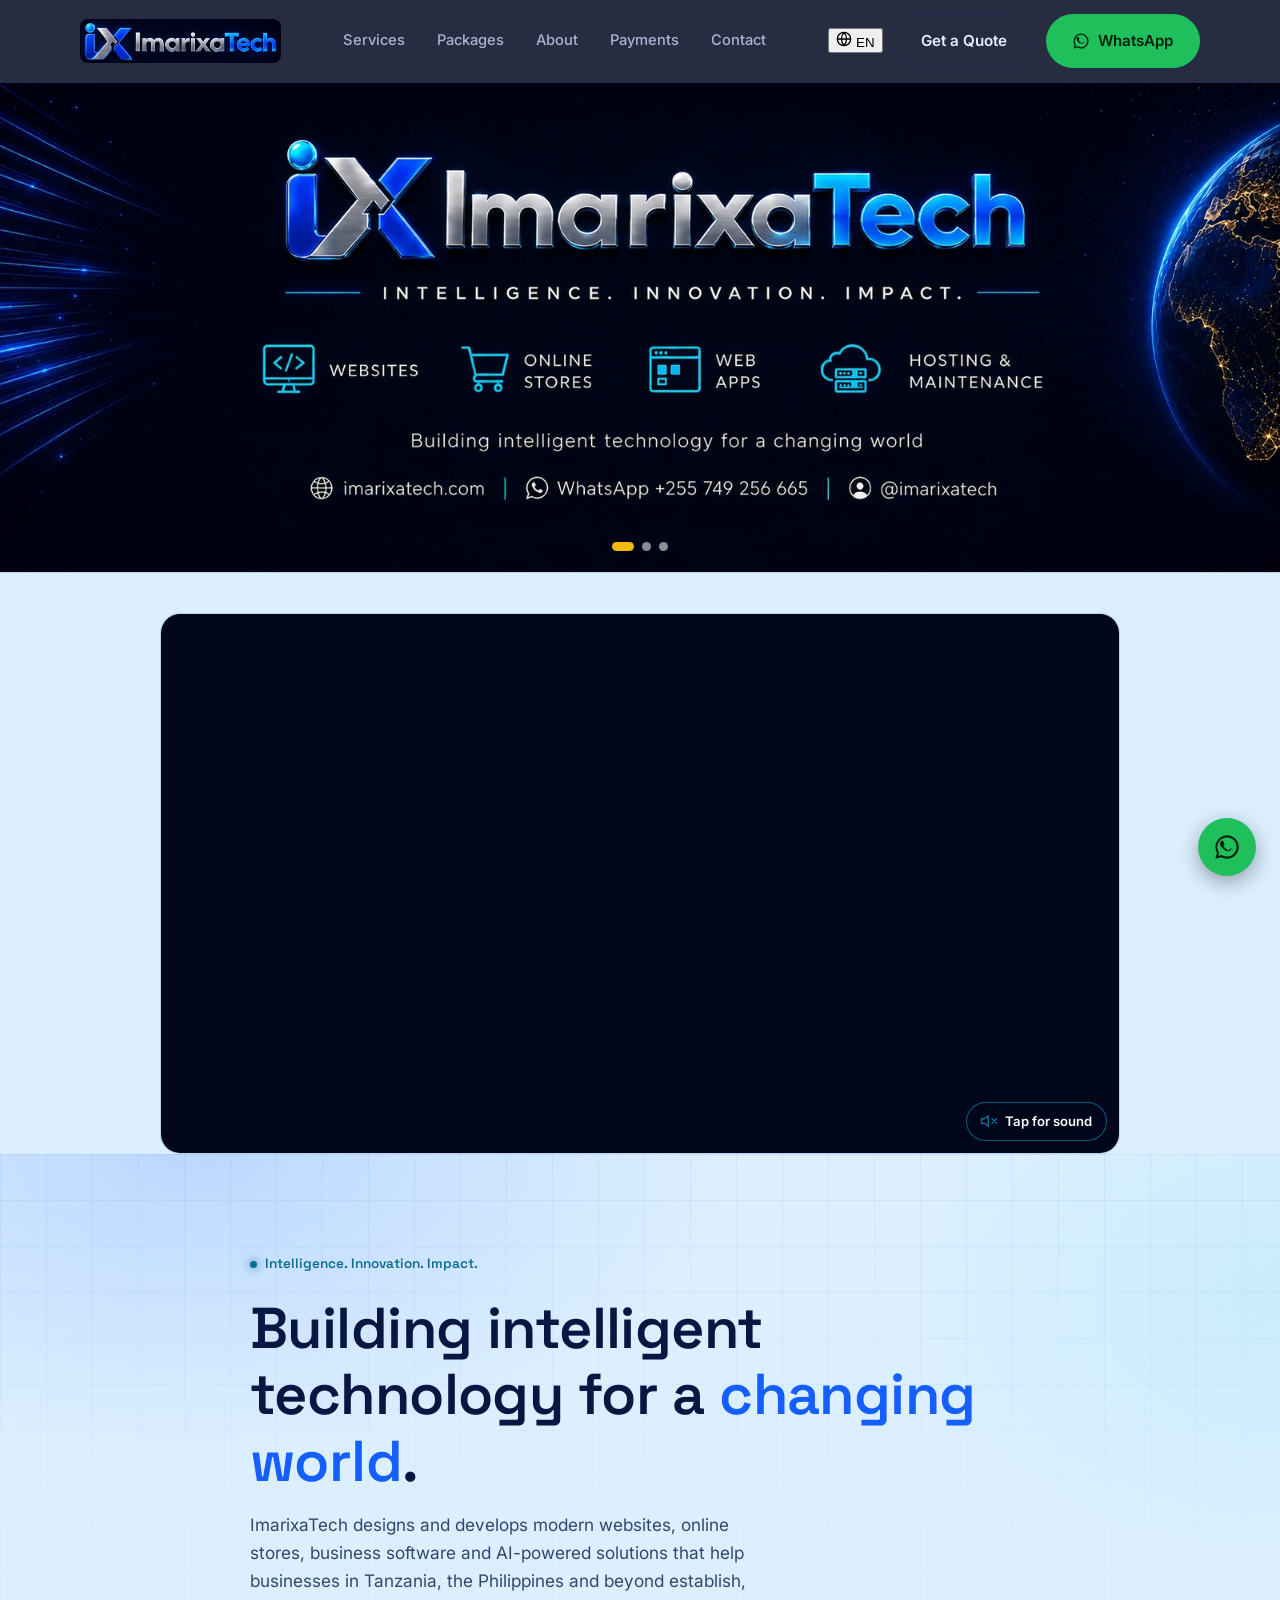
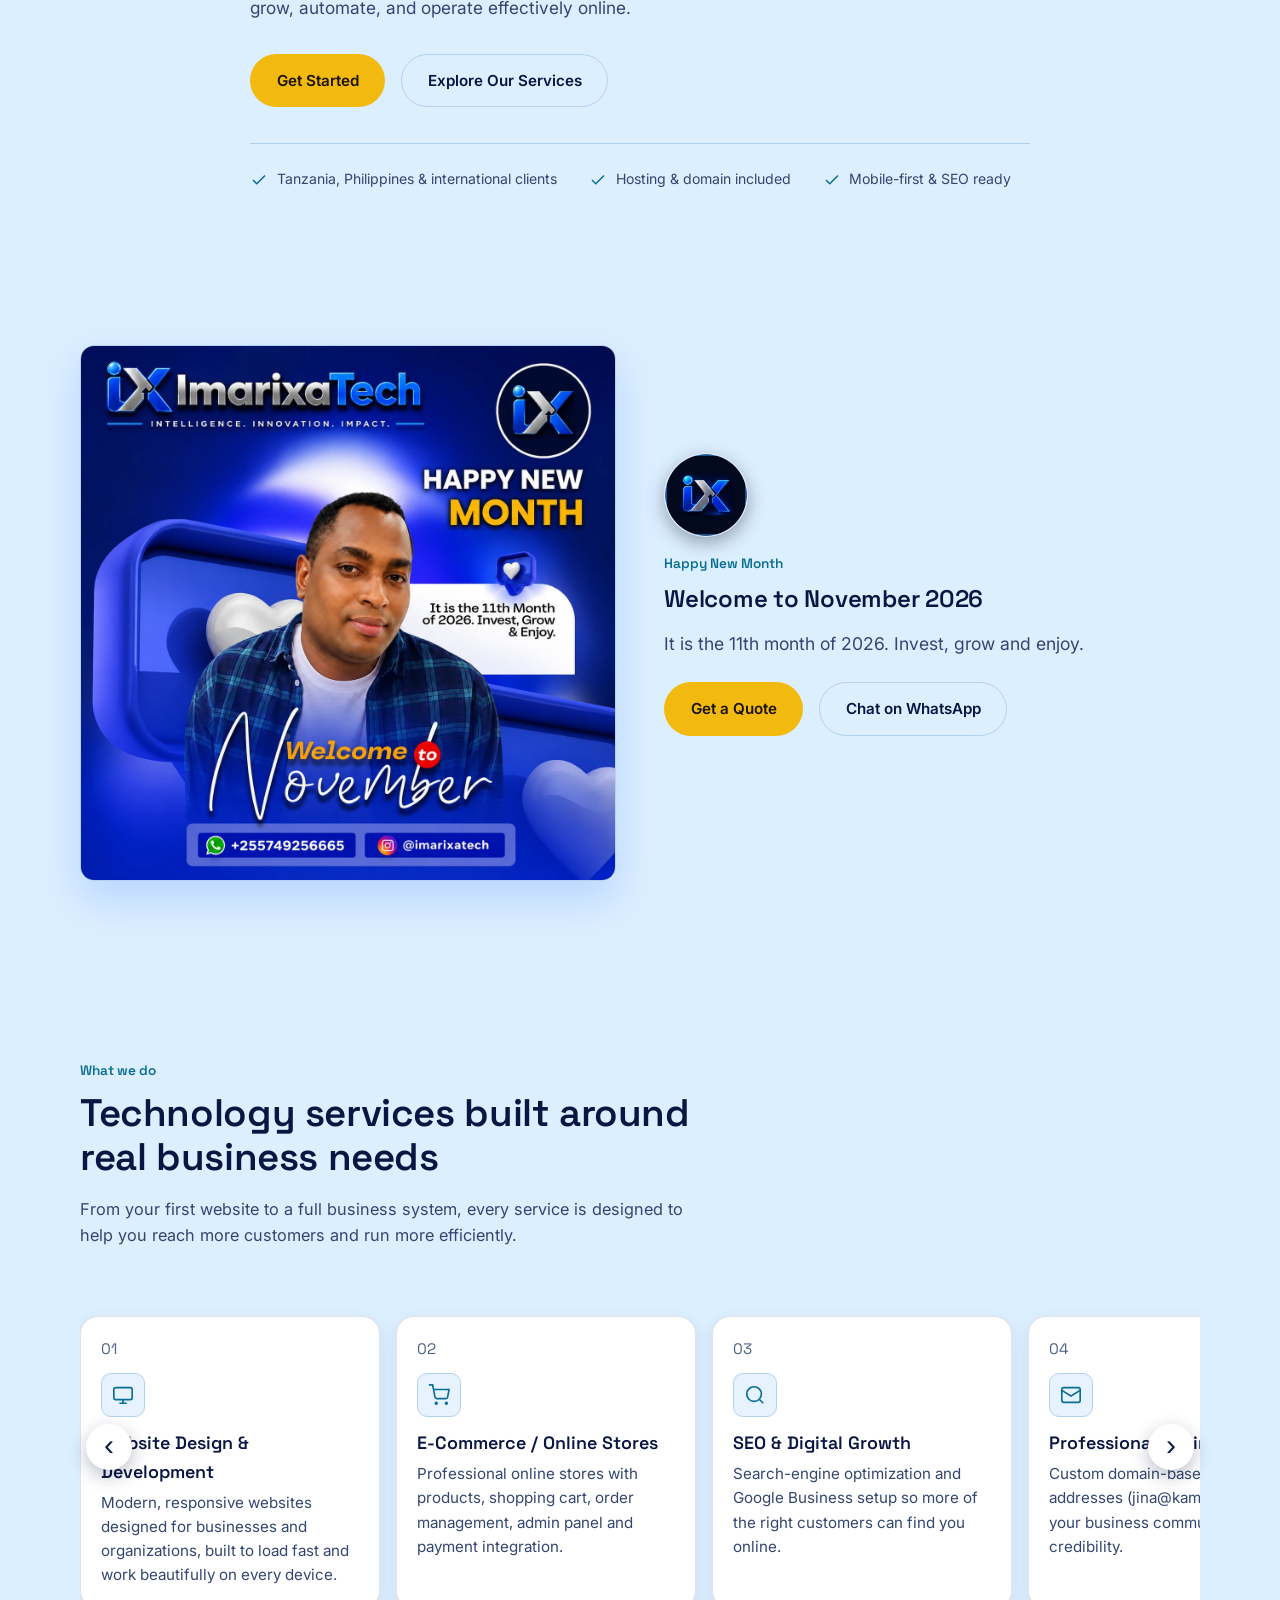
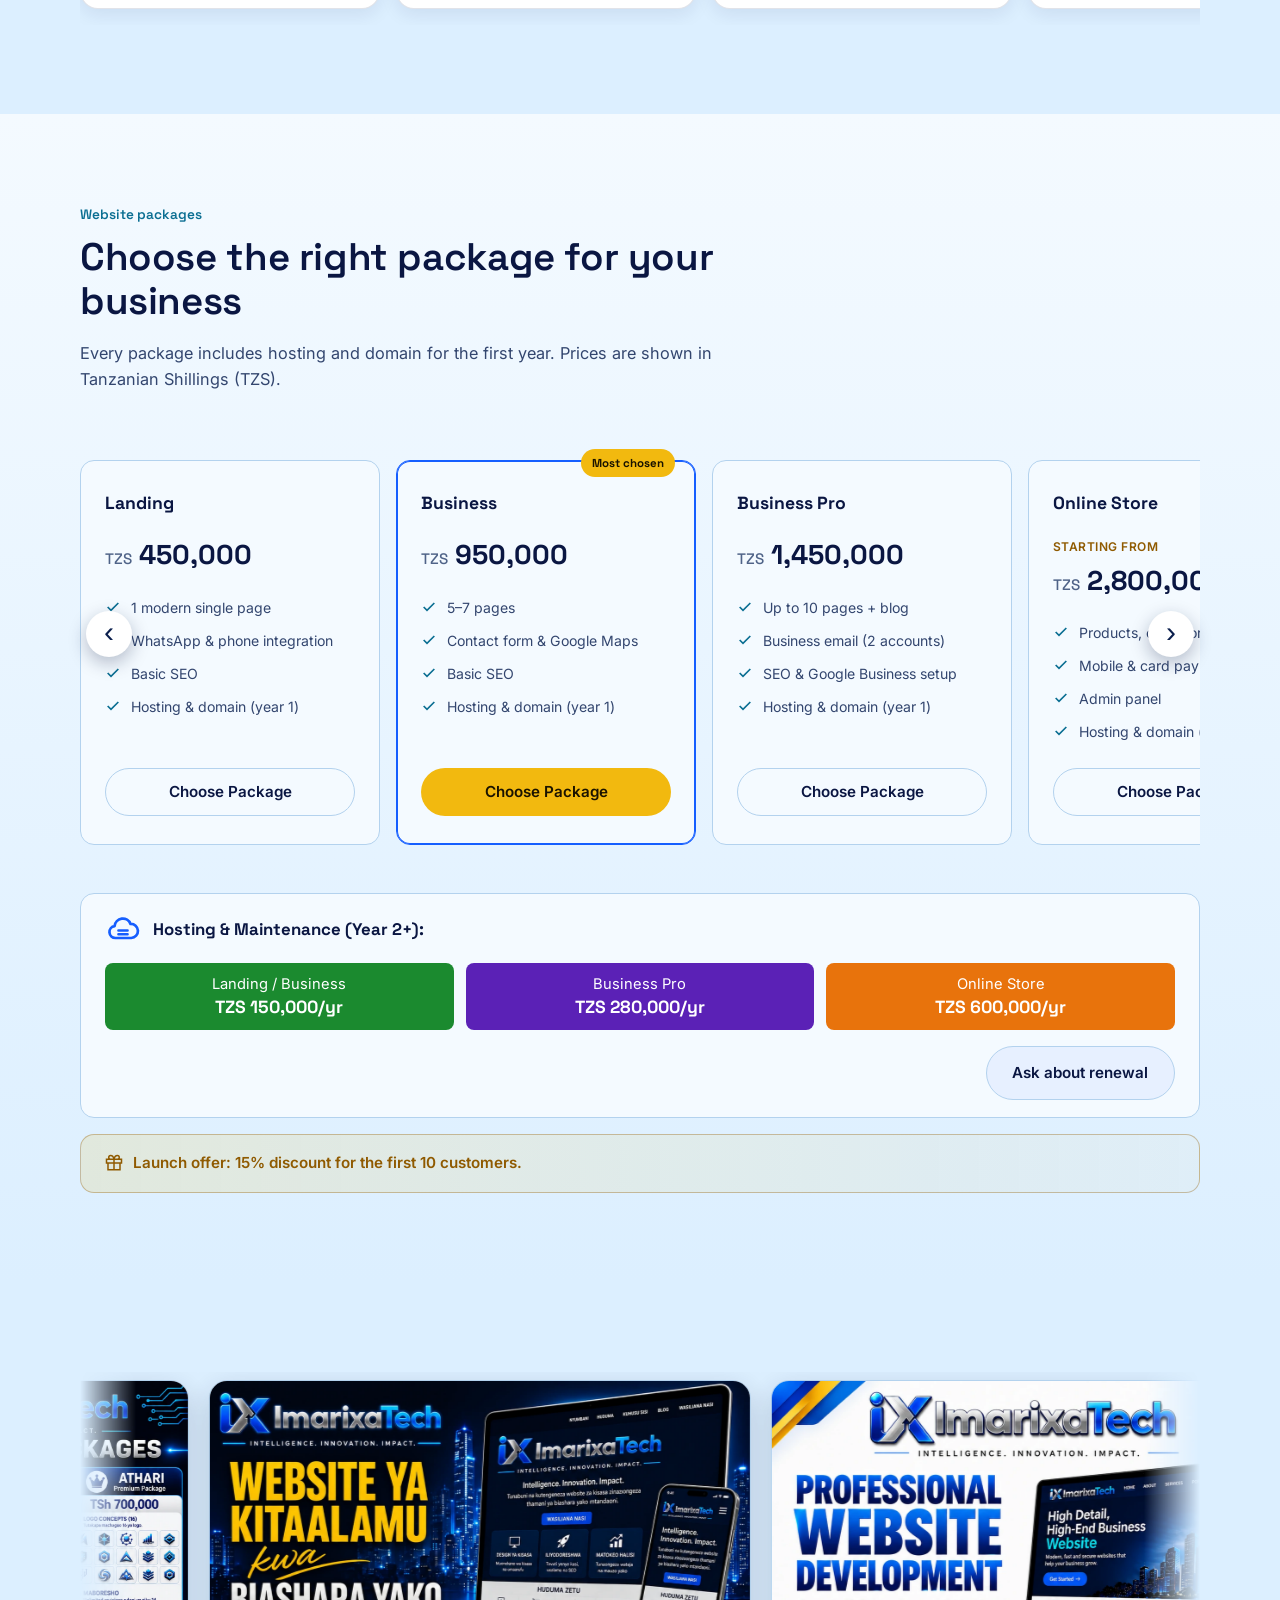
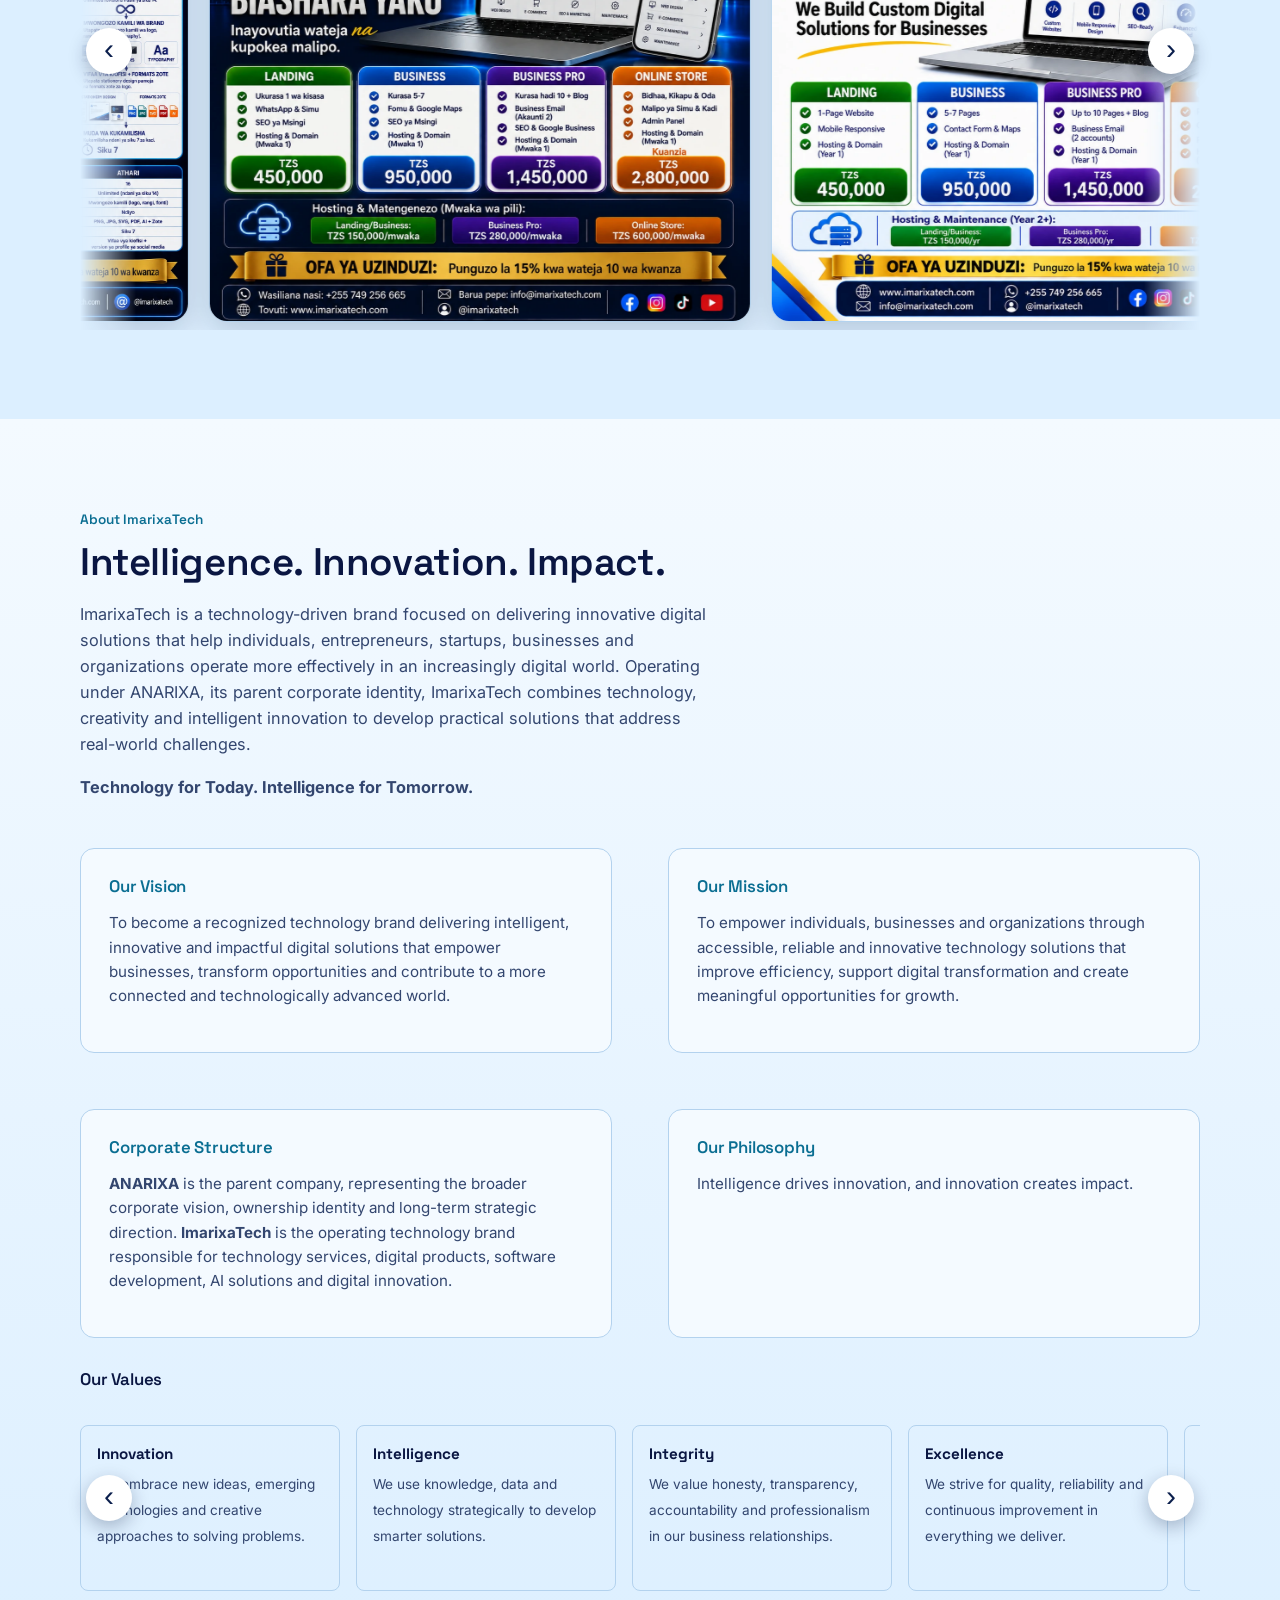
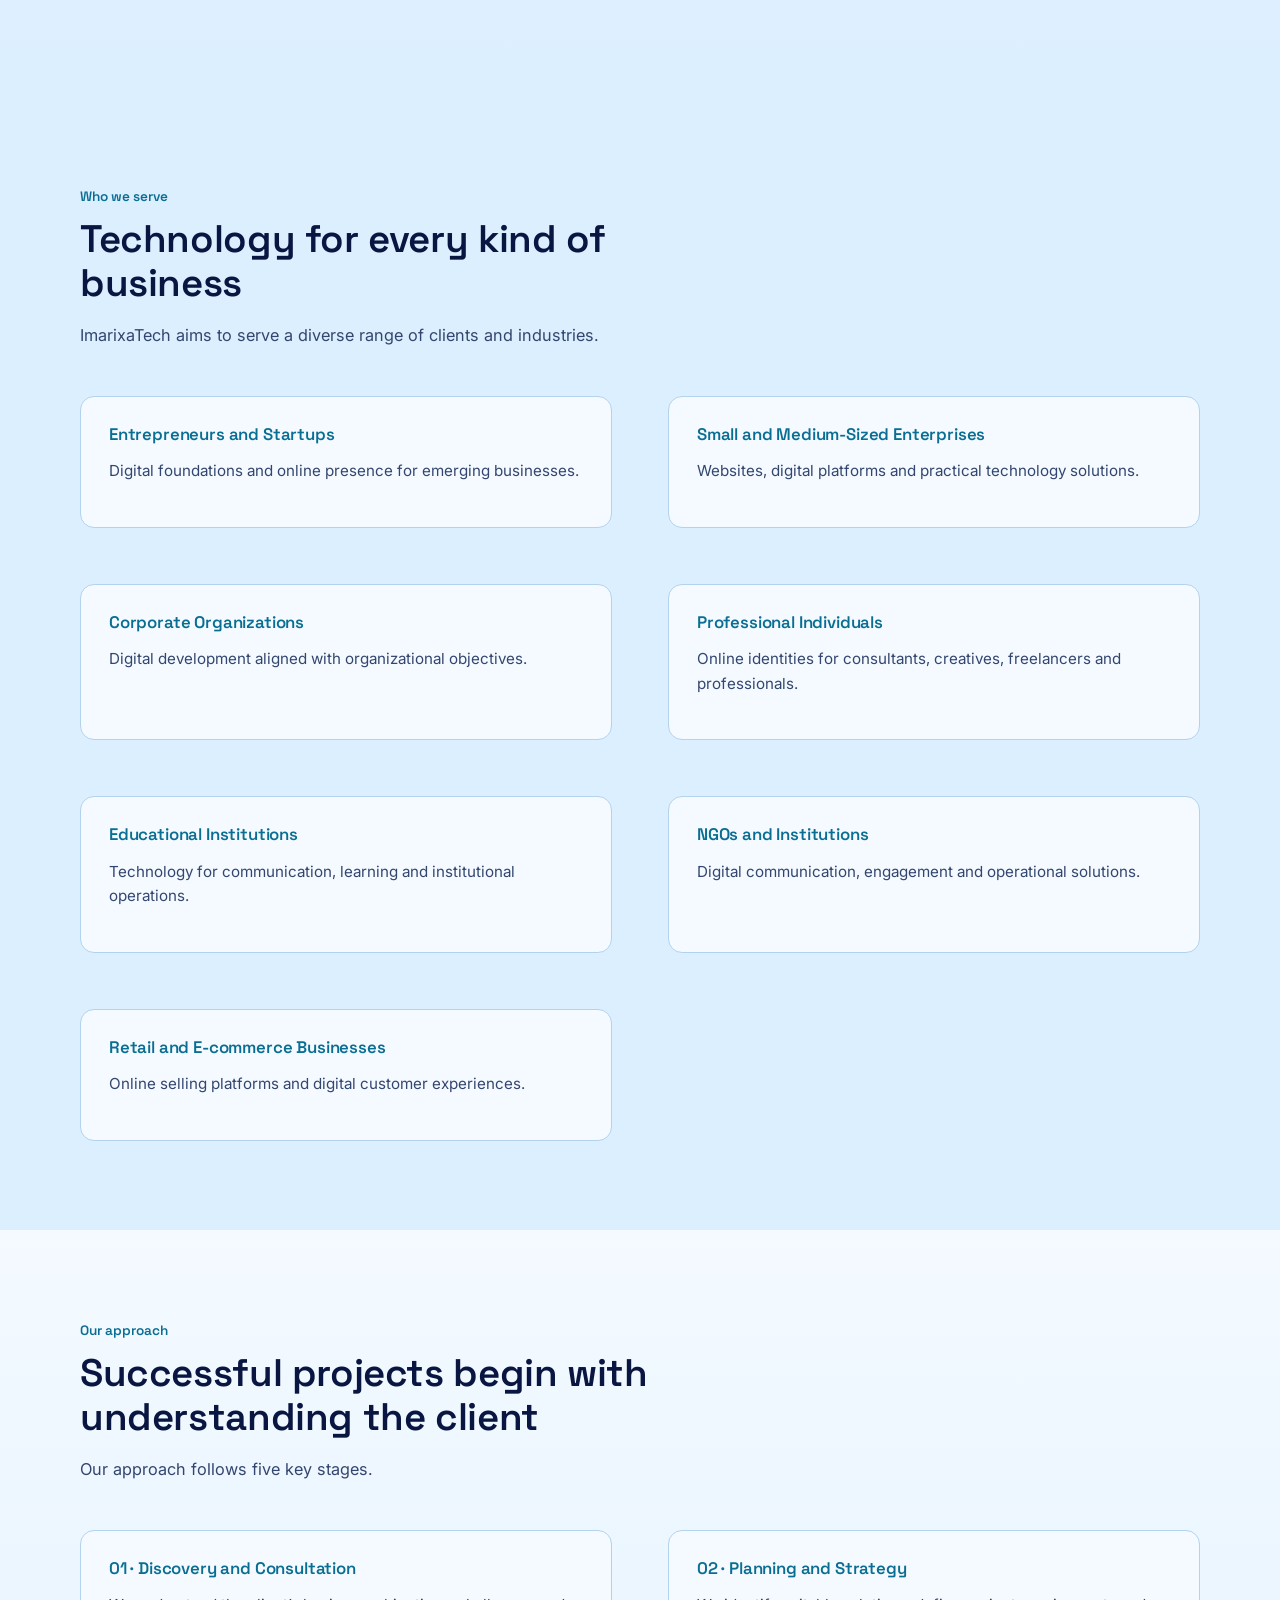
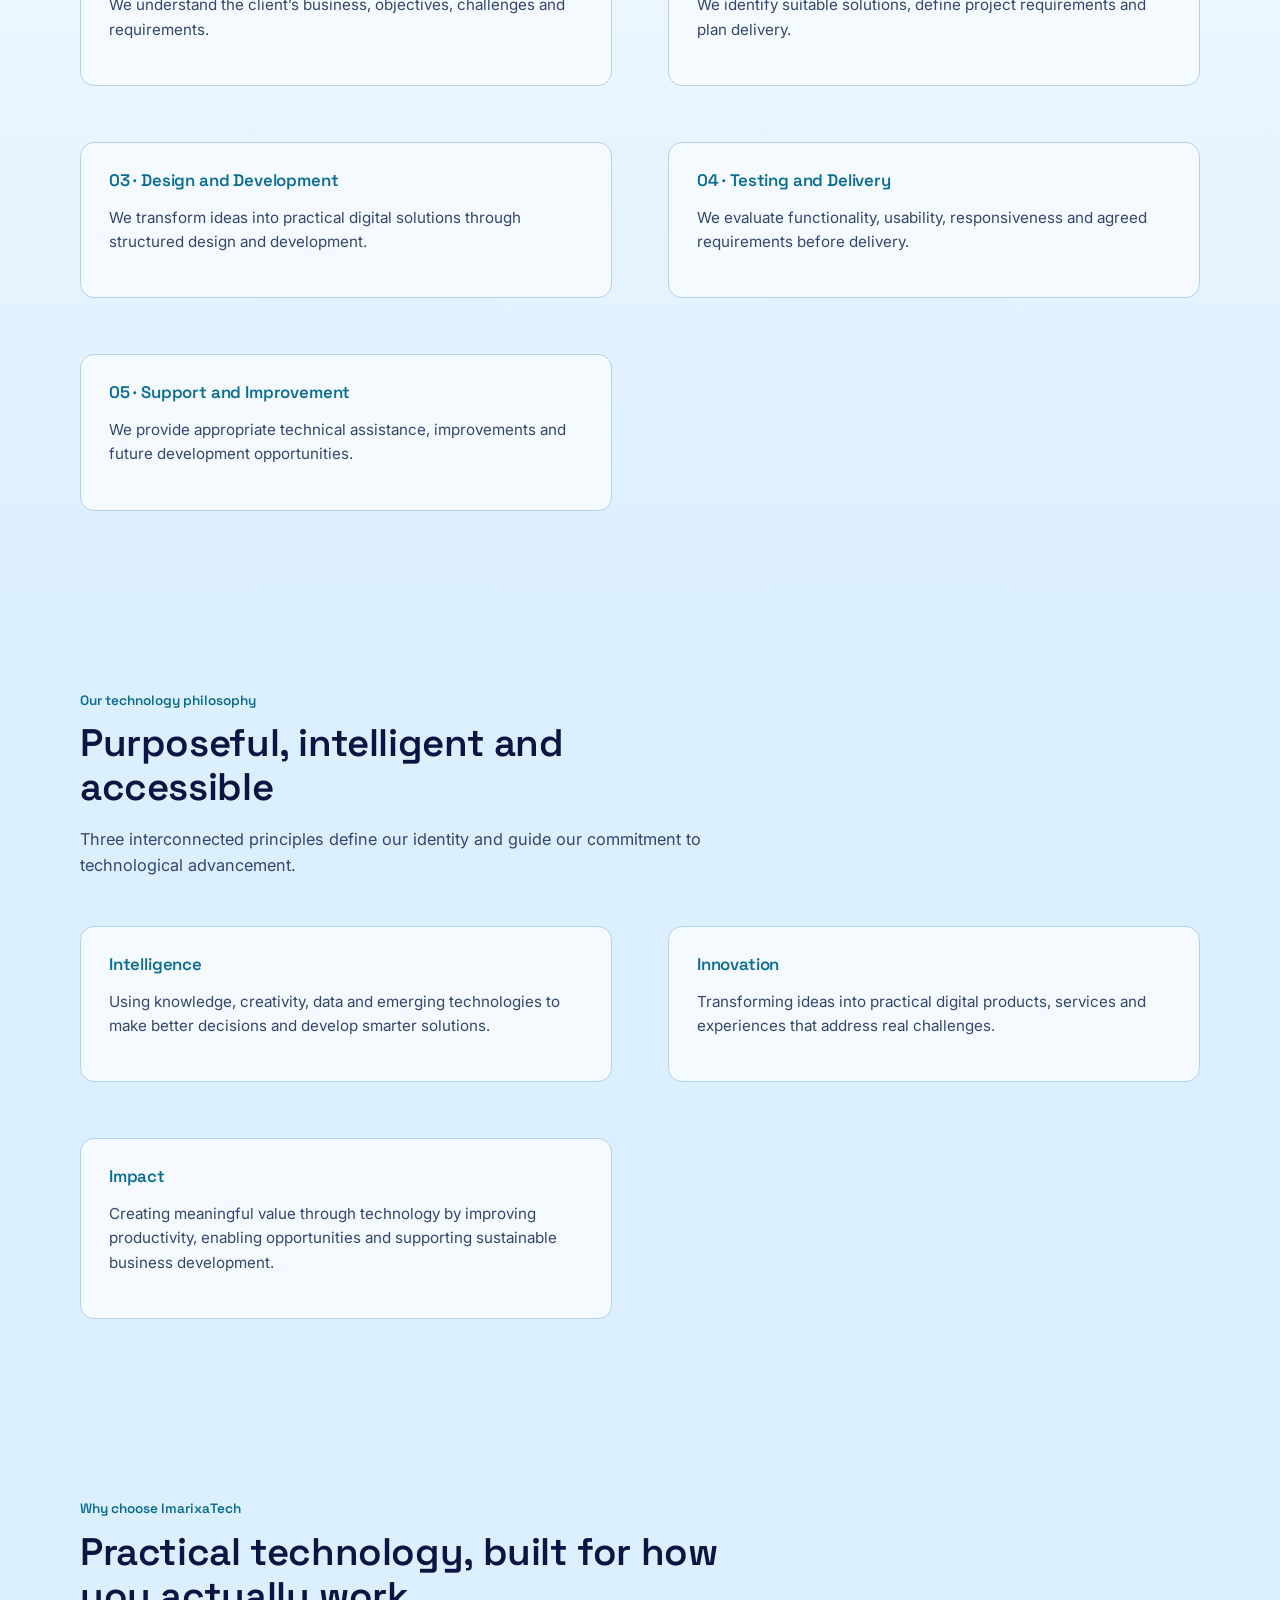
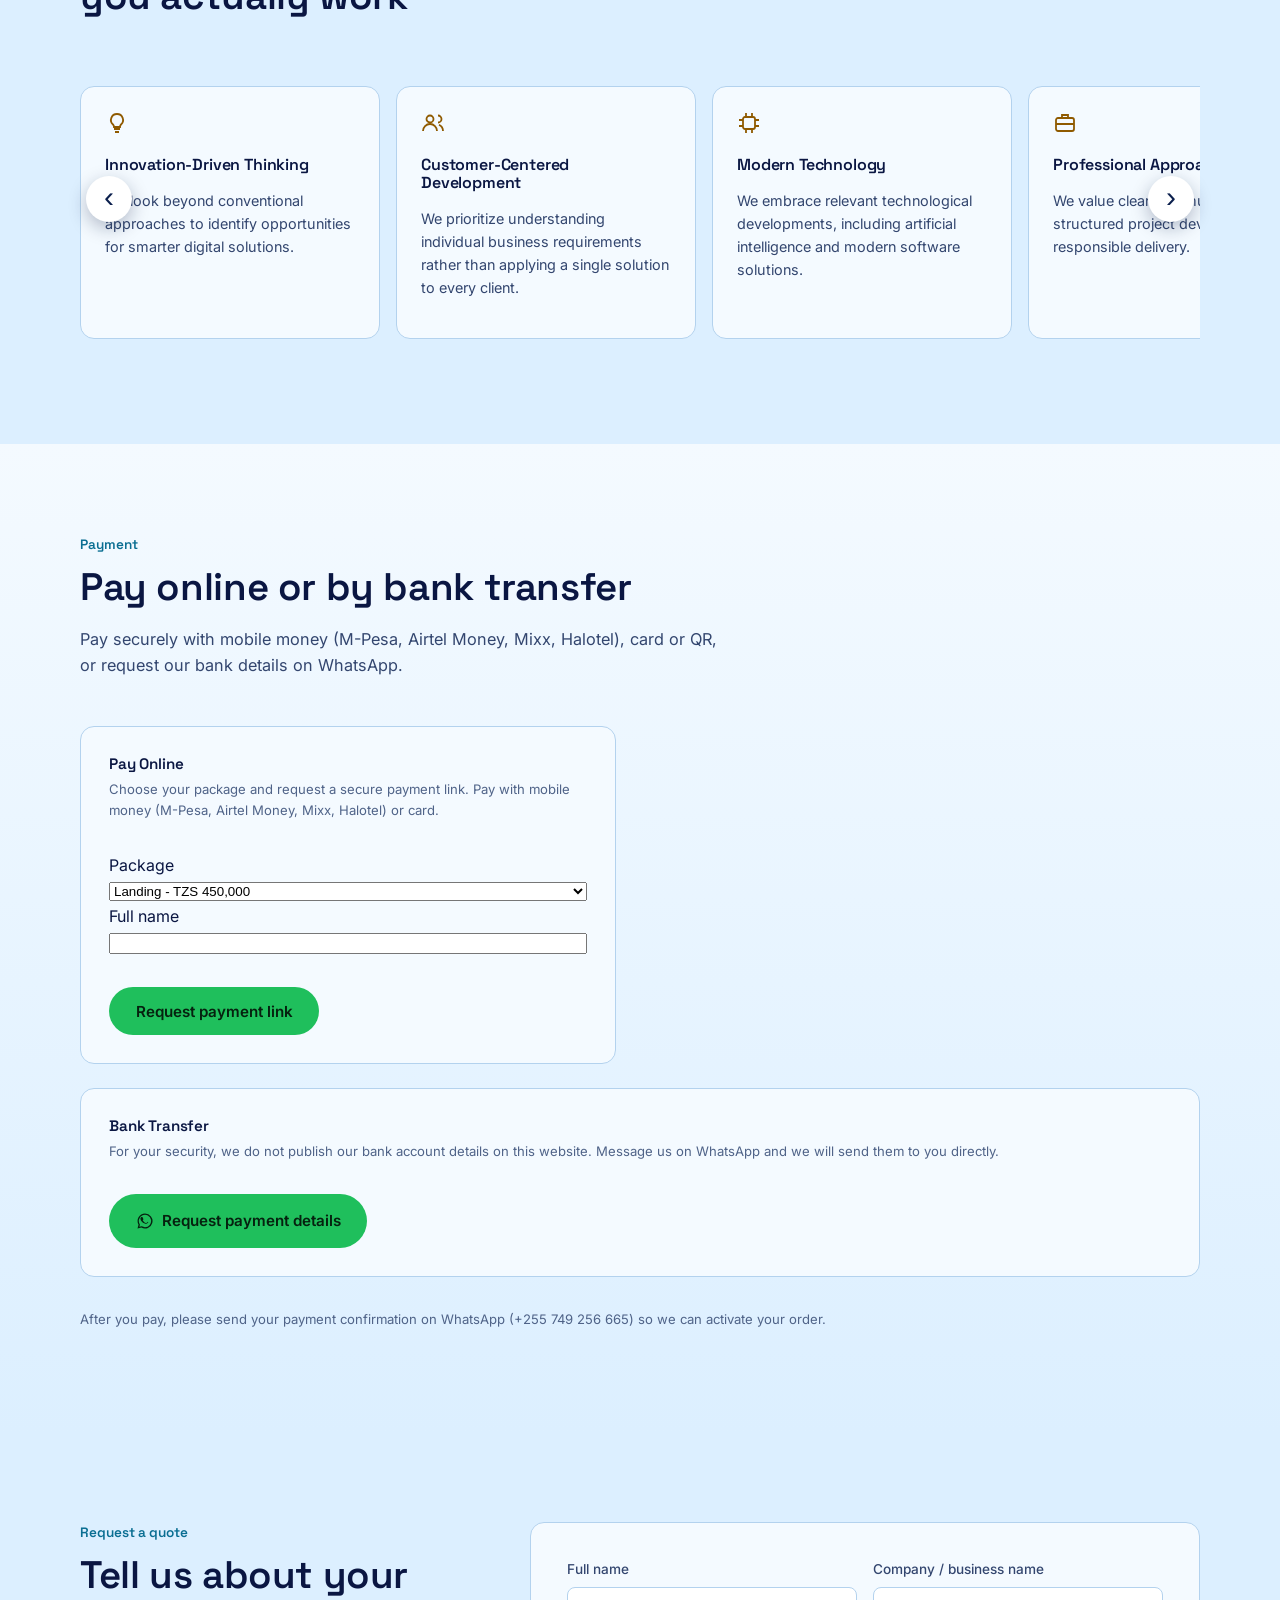
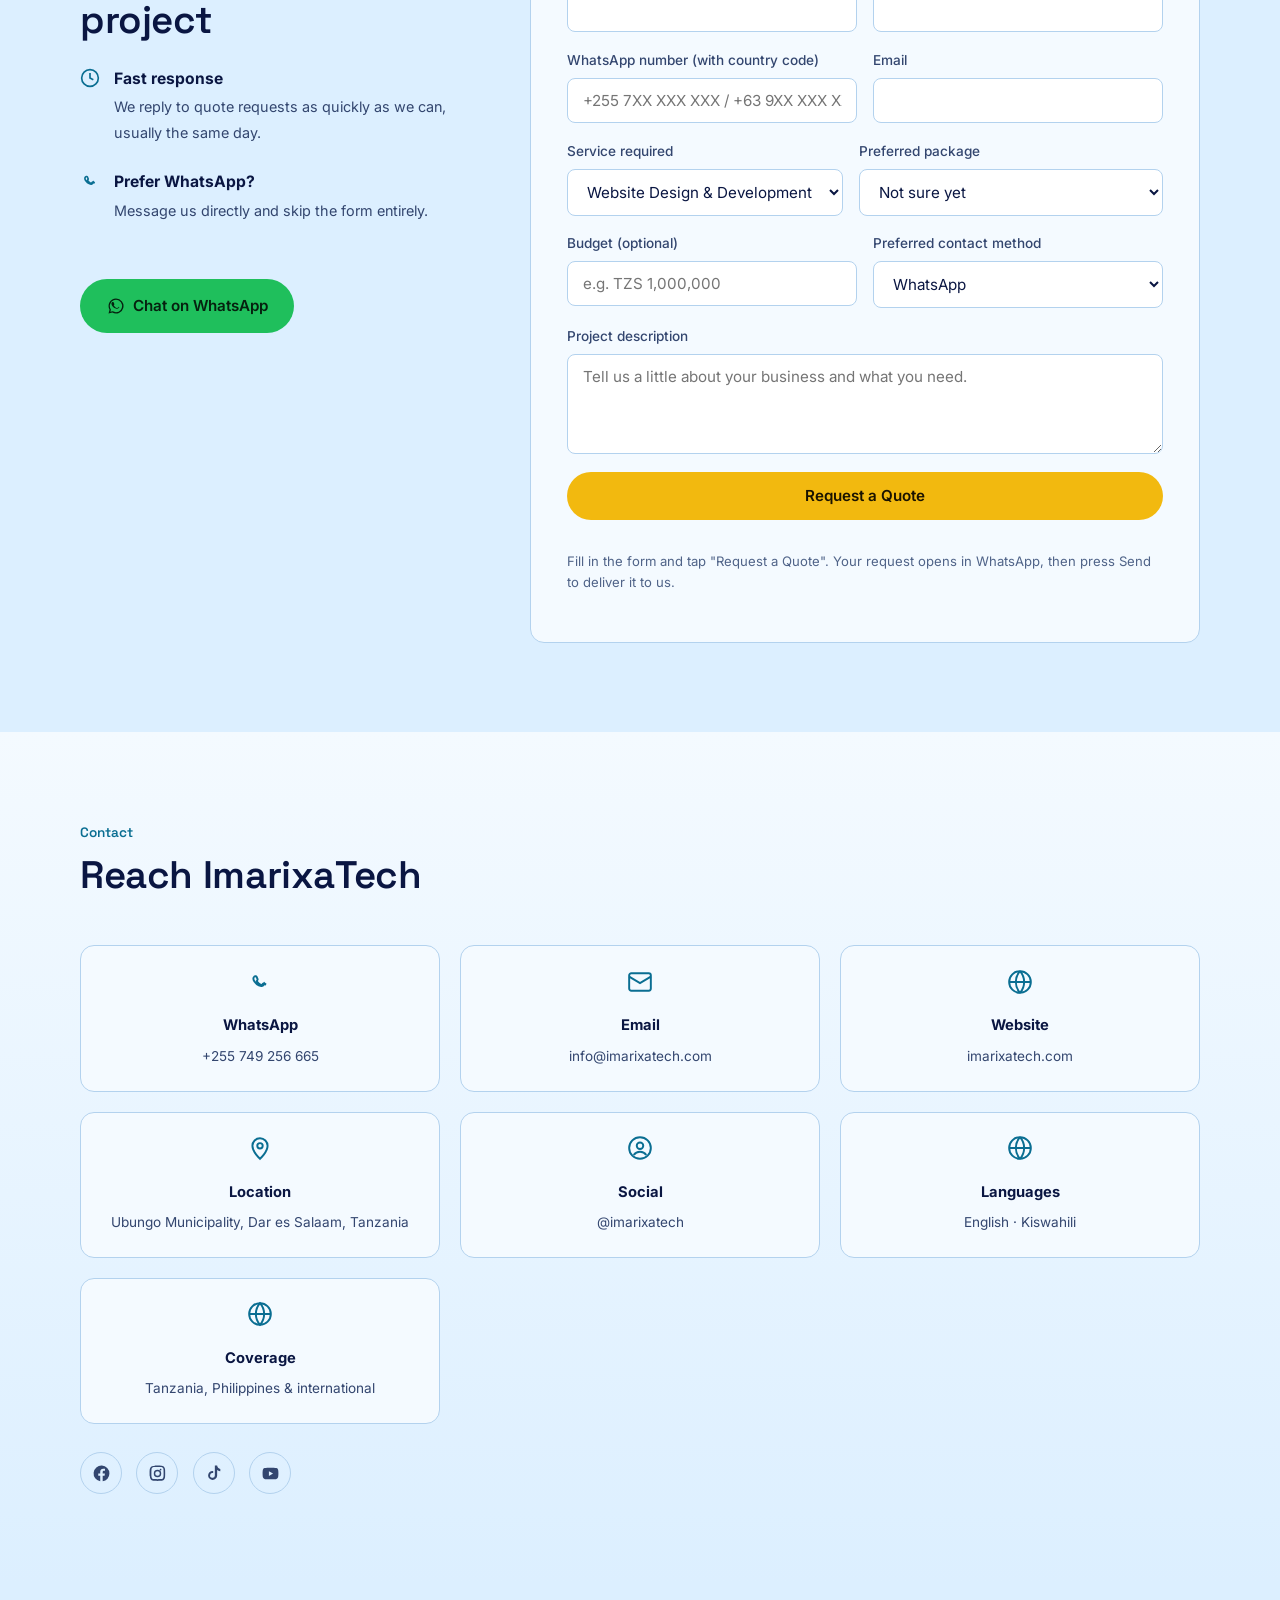
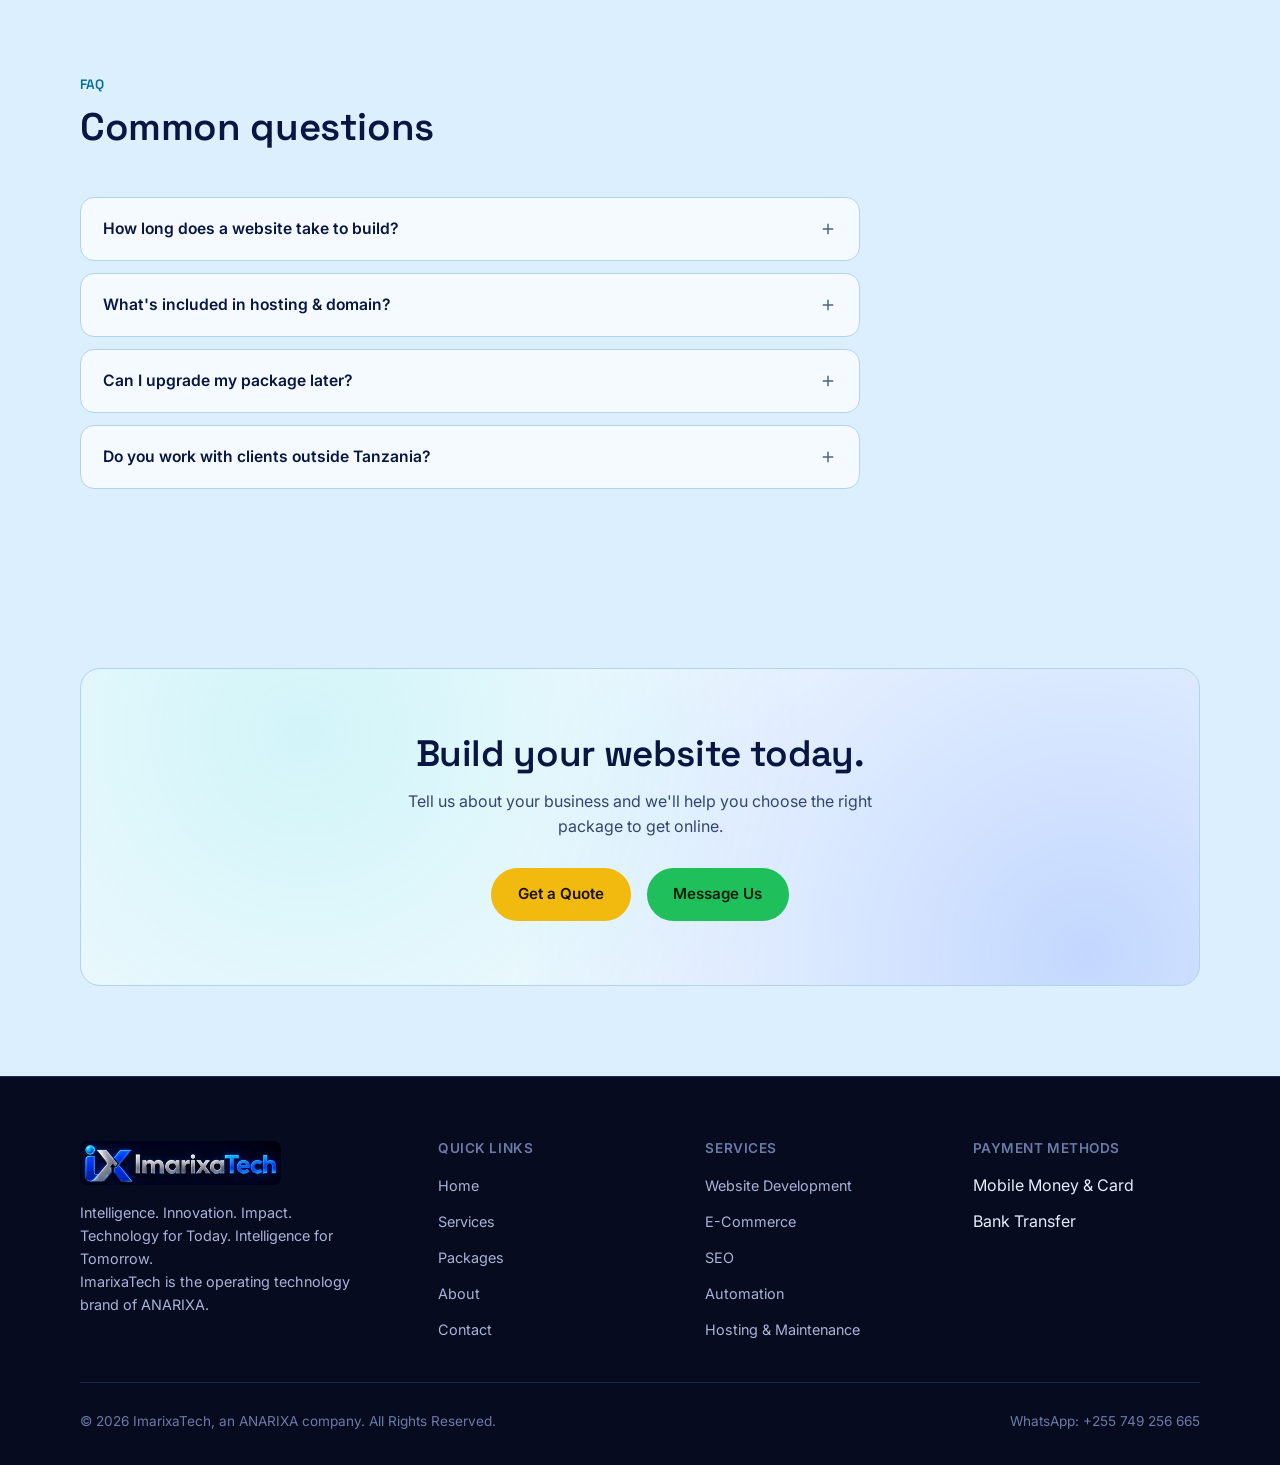
==== commit 8dafdf95: "Add files via upload" ====
--- a/index.html
+++ b/index.html
@@ -185,7 +185,7 @@
   <!-- ============ TOP BANNER ============ -->
   <section class="top-banner hero-slides" id="home" aria-roledescription="carousel" aria-label="ImarixaTech highlights">
     <div class="hs-slide is-active">
-      <img src="assets/images/hero-logo-horizontal.webp" alt="ImarixaTech. Intelligence. Innovation. Impact." width="1600" height="612" fetchpriority="high">
+      <img src="assets/images/hero-logo-horizontal.webp?v=5" alt="ImarixaTech. Intelligence. Innovation. Impact." width="1600" height="612" fetchpriority="high">
     </div>
     <div class="hs-slide hs-text">
       <div class="hs-copy">
@@ -256,8 +256,8 @@
   <section class="section-pad" id="new-month">
     <div class="container">
       <div class="nm-grid">
-        <a class="nm-poster" href="assets/images/welcome-november-2026.webp" target="_blank" rel="noopener">
-          <img src="assets/images/welcome-november-2026.webp" alt="ImarixaTech: Welcome to November. It is the 11th month of 2026. Invest, grow and enjoy." width="1254" height="1254" loading="lazy">
+        <a class="nm-poster" href="assets/images/welcome-november-2026.webp?v=5" target="_blank" rel="noopener">
+          <img src="assets/images/welcome-november-2026.webp?v=5" alt="ImarixaTech: Welcome to November. It is the 11th month of 2026. Invest, grow and enjoy." width="1254" height="1254" loading="lazy">
         </a>
         <div class="nm-copy">
           <img class="nm-badge" src="assets/brand/ix-profile-circle.webp?v=4" alt="ImarixaTech IX logo" width="84" height="84" loading="lazy">
@@ -470,35 +470,35 @@
       <div class="promo-wrap">
       <div class="promo-slider" id="promoSlider" aria-label="ImarixaTech service posters">
         <div class="promo-track">
-          <a class="promo-card" href="assets/images/logo-packages-2026.webp" target="_blank" rel="noopener">
-          <img src="assets/images/logo-packages-2026.webp" alt="ImarixaTech logo design packages: Akili TSh 200,000, Ubunifu TSh 400,000, Athari TSh 700,000 (Kiswahili)" width="1122" height="1402" loading="lazy">
+          <a class="promo-card" href="assets/images/logo-packages-2026.webp?v=5" target="_blank" rel="noopener">
+          <img src="assets/images/logo-packages-2026.webp?v=5" alt="ImarixaTech logo design packages: Akili TSh 200,000, Ubunifu TSh 400,000, Athari TSh 700,000 (Kiswahili)" width="1024" height="1536" loading="lazy">
         </a>
-          <a class="promo-card" href="assets/images/services-devices.webp" target="_blank" rel="noopener">
-          <img src="assets/images/services-devices.webp" alt="ImarixaTech website packages and pricing (Kiswahili)" width="1254" height="1254" loading="lazy">
+          <a class="promo-card" href="assets/images/services-devices.webp?v=5" target="_blank" rel="noopener">
+          <img src="assets/images/services-devices.webp?v=5" alt="ImarixaTech website packages and pricing (Kiswahili)" width="1254" height="1254" loading="lazy">
         </a>
-          <a class="promo-card" href="assets/images/promo-website-en.webp" target="_blank" rel="noopener">
-          <img src="assets/images/promo-website-en.webp" alt="ImarixaTech professional website development packages" width="1024" height="1536" loading="lazy">
+          <a class="promo-card" href="assets/images/promo-website-en.webp?v=5" target="_blank" rel="noopener">
+          <img src="assets/images/promo-website-en.webp?v=5" alt="ImarixaTech professional website development packages" width="1254" height="1254" loading="lazy">
         </a>
-          <a class="promo-card" href="assets/images/mobile-app-promo-full-app.webp" target="_blank" rel="noopener">
-          <img src="assets/images/mobile-app-promo-full-app.webp" alt="ImarixaTech full mobile app development, from idea to Play Store (Kiswahili)" width="1000" height="1450" loading="lazy">
+          <a class="promo-card" href="assets/images/mobile-app-promo-full-app.webp?v=5" target="_blank" rel="noopener">
+          <img src="assets/images/mobile-app-promo-full-app.webp?v=5" alt="ImarixaTech full mobile app development, from idea to Play Store (Kiswahili)" width="1086" height="1448" loading="lazy">
         </a>
-          <a class="promo-card" href="assets/images/mobile-app-promo.webp" target="_blank" rel="noopener">
-          <img src="assets/images/mobile-app-promo.webp" alt="ImarixaTech website, mobile app and business system services (Kiswahili)" width="1148" height="1370" loading="lazy">
+          <a class="promo-card" href="assets/images/mobile-app-promo.webp?v=5" target="_blank" rel="noopener">
+          <img src="assets/images/mobile-app-promo.webp?v=5" alt="ImarixaTech website, mobile app and business system services (Kiswahili)" width="1149" height="1369" loading="lazy">
         </a>
-          <a class="promo-card" tabindex="-1" aria-hidden="true" href="assets/images/logo-packages-2026.webp" target="_blank" rel="noopener">
-          <img src="assets/images/logo-packages-2026.webp" alt="" width="1122" height="1402" loading="lazy">
+          <a class="promo-card" tabindex="-1" aria-hidden="true" href="assets/images/logo-packages-2026.webp?v=5" target="_blank" rel="noopener">
+          <img src="assets/images/logo-packages-2026.webp?v=5" alt="" width="1024" height="1536" loading="lazy">
         </a>
-          <a class="promo-card" tabindex="-1" aria-hidden="true" href="assets/images/services-devices.webp" target="_blank" rel="noopener">
-          <img src="assets/images/services-devices.webp" alt="" width="1254" height="1254" loading="lazy">
+          <a class="promo-card" tabindex="-1" aria-hidden="true" href="assets/images/services-devices.webp?v=5" target="_blank" rel="noopener">
+          <img src="assets/images/services-devices.webp?v=5" alt="" width="1254" height="1254" loading="lazy">
         </a>
-          <a class="promo-card" tabindex="-1" aria-hidden="true" href="assets/images/promo-website-en.webp" target="_blank" rel="noopener">
-          <img src="assets/images/promo-website-en.webp" alt="" width="1024" height="1536" loading="lazy">
+          <a class="promo-card" tabindex="-1" aria-hidden="true" href="assets/images/promo-website-en.webp?v=5" target="_blank" rel="noopener">
+          <img src="assets/images/promo-website-en.webp?v=5" alt="" width="1254" height="1254" loading="lazy">
         </a>
-          <a class="promo-card" tabindex="-1" aria-hidden="true" href="assets/images/mobile-app-promo-full-app.webp" target="_blank" rel="noopener">
-          <img src="assets/images/mobile-app-promo-full-app.webp" alt="" width="1000" height="1450" loading="lazy">
+          <a class="promo-card" tabindex="-1" aria-hidden="true" href="assets/images/mobile-app-promo-full-app.webp?v=5" target="_blank" rel="noopener">
+          <img src="assets/images/mobile-app-promo-full-app.webp?v=5" alt="" width="1086" height="1448" loading="lazy">
         </a>
-          <a class="promo-card" tabindex="-1" aria-hidden="true" href="assets/images/mobile-app-promo.webp" target="_blank" rel="noopener">
-          <img src="assets/images/mobile-app-promo.webp" alt="" width="1148" height="1370" loading="lazy">
+          <a class="promo-card" tabindex="-1" aria-hidden="true" href="assets/images/mobile-app-promo.webp?v=5" target="_blank" rel="noopener">
+          <img src="assets/images/mobile-app-promo.webp?v=5" alt="" width="1149" height="1369" loading="lazy">
         </a>
         </div>
       </div>
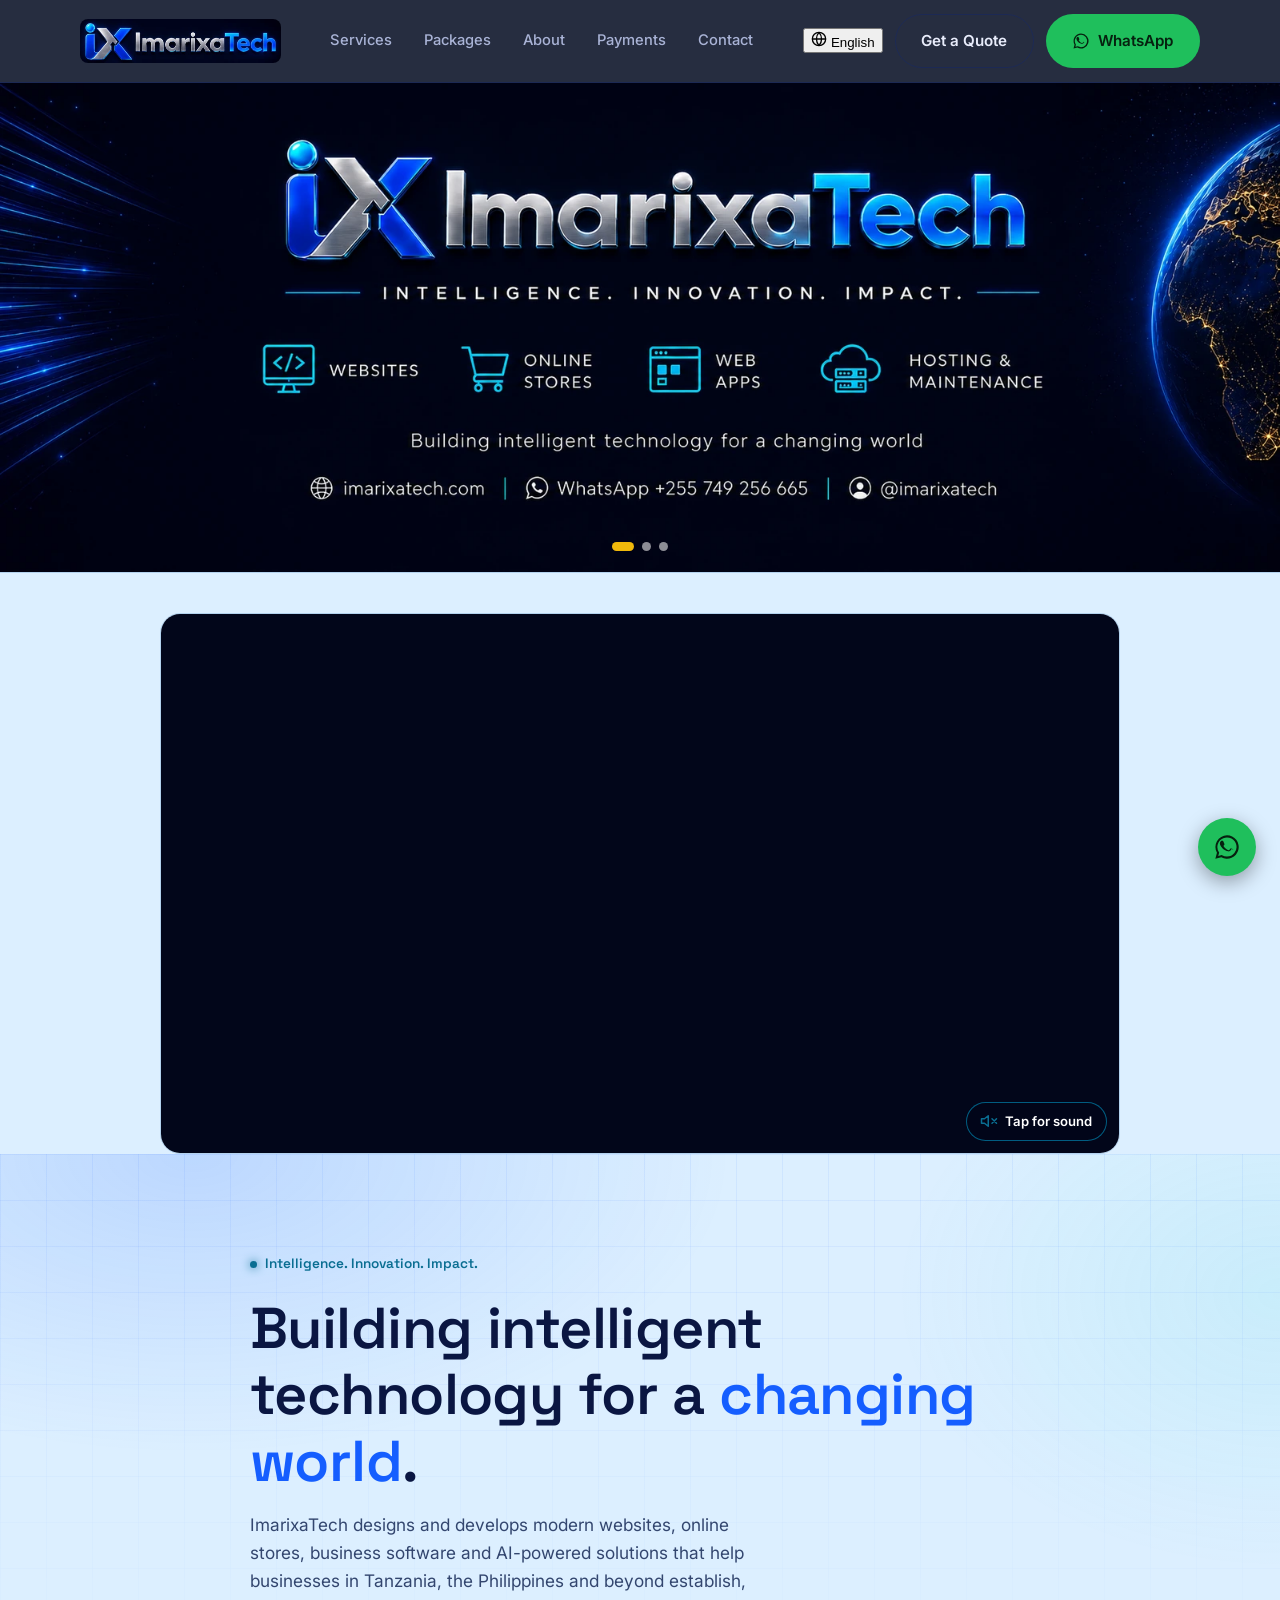
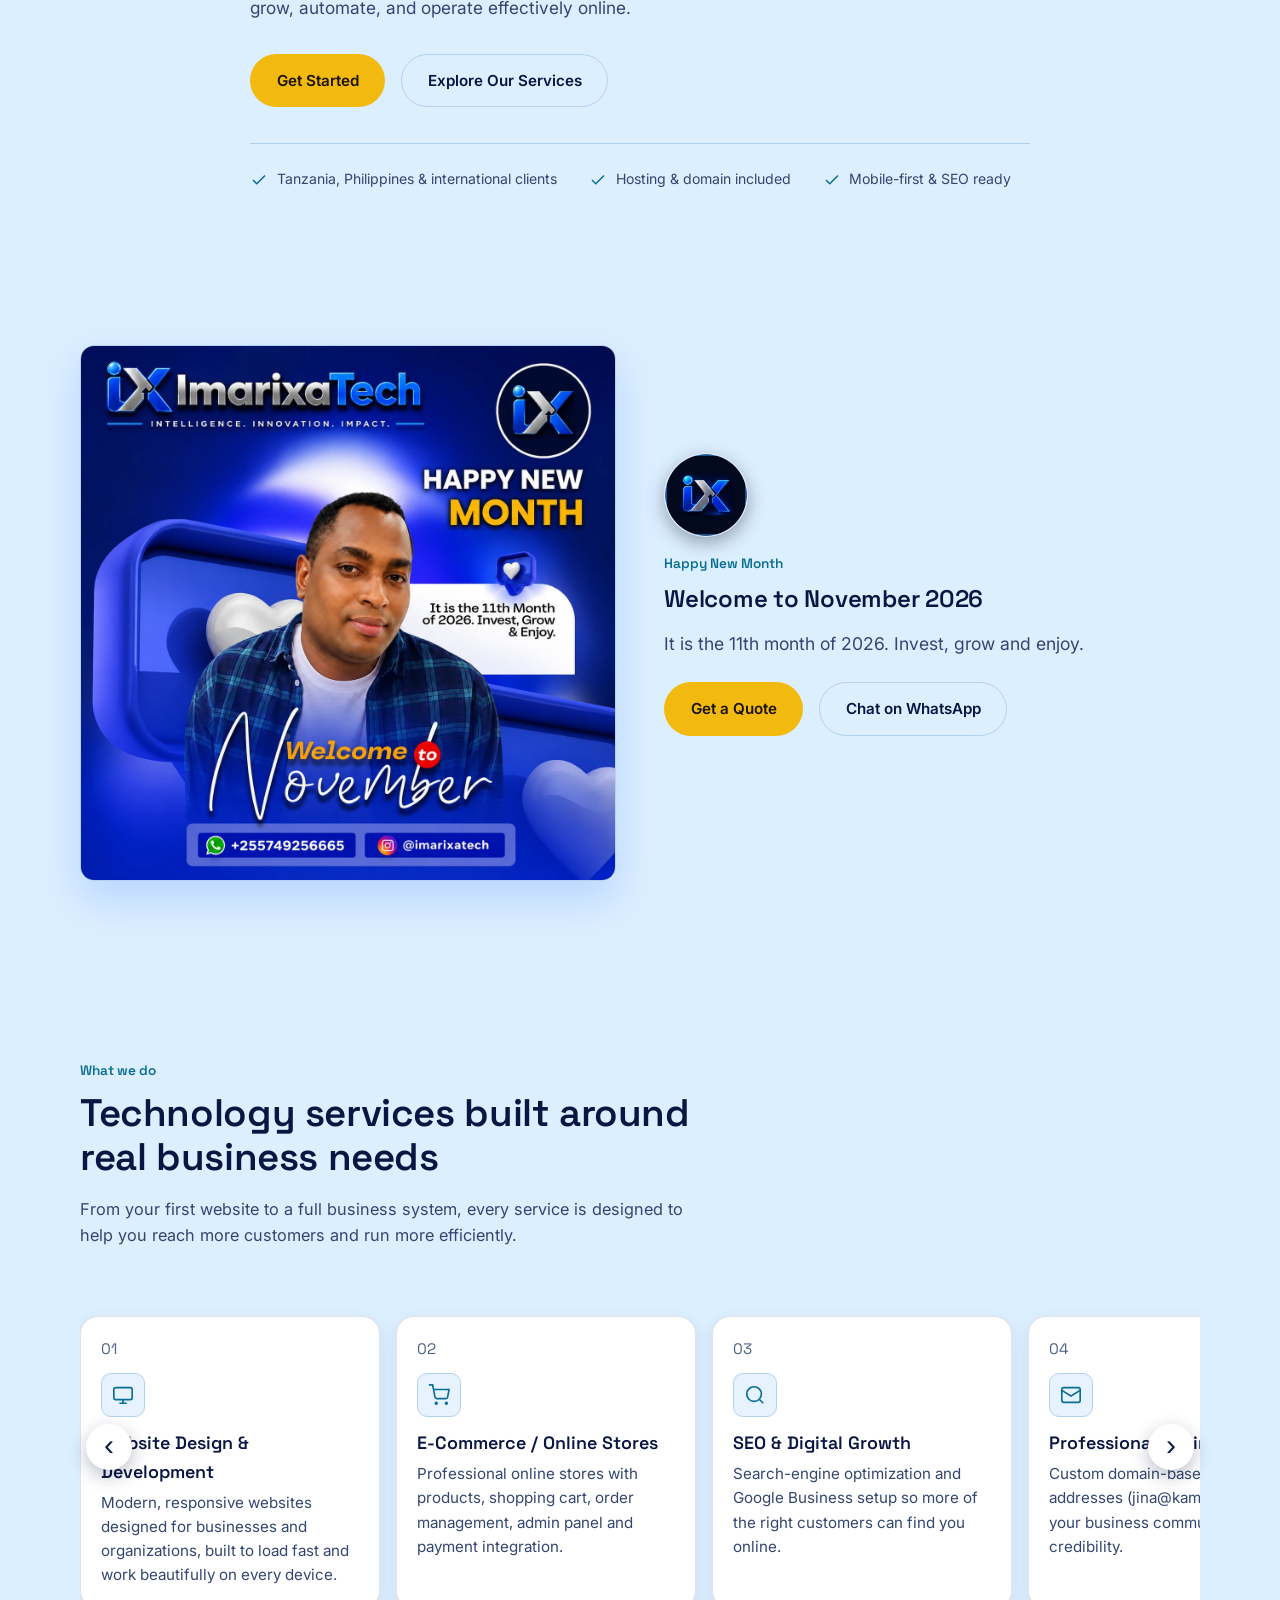
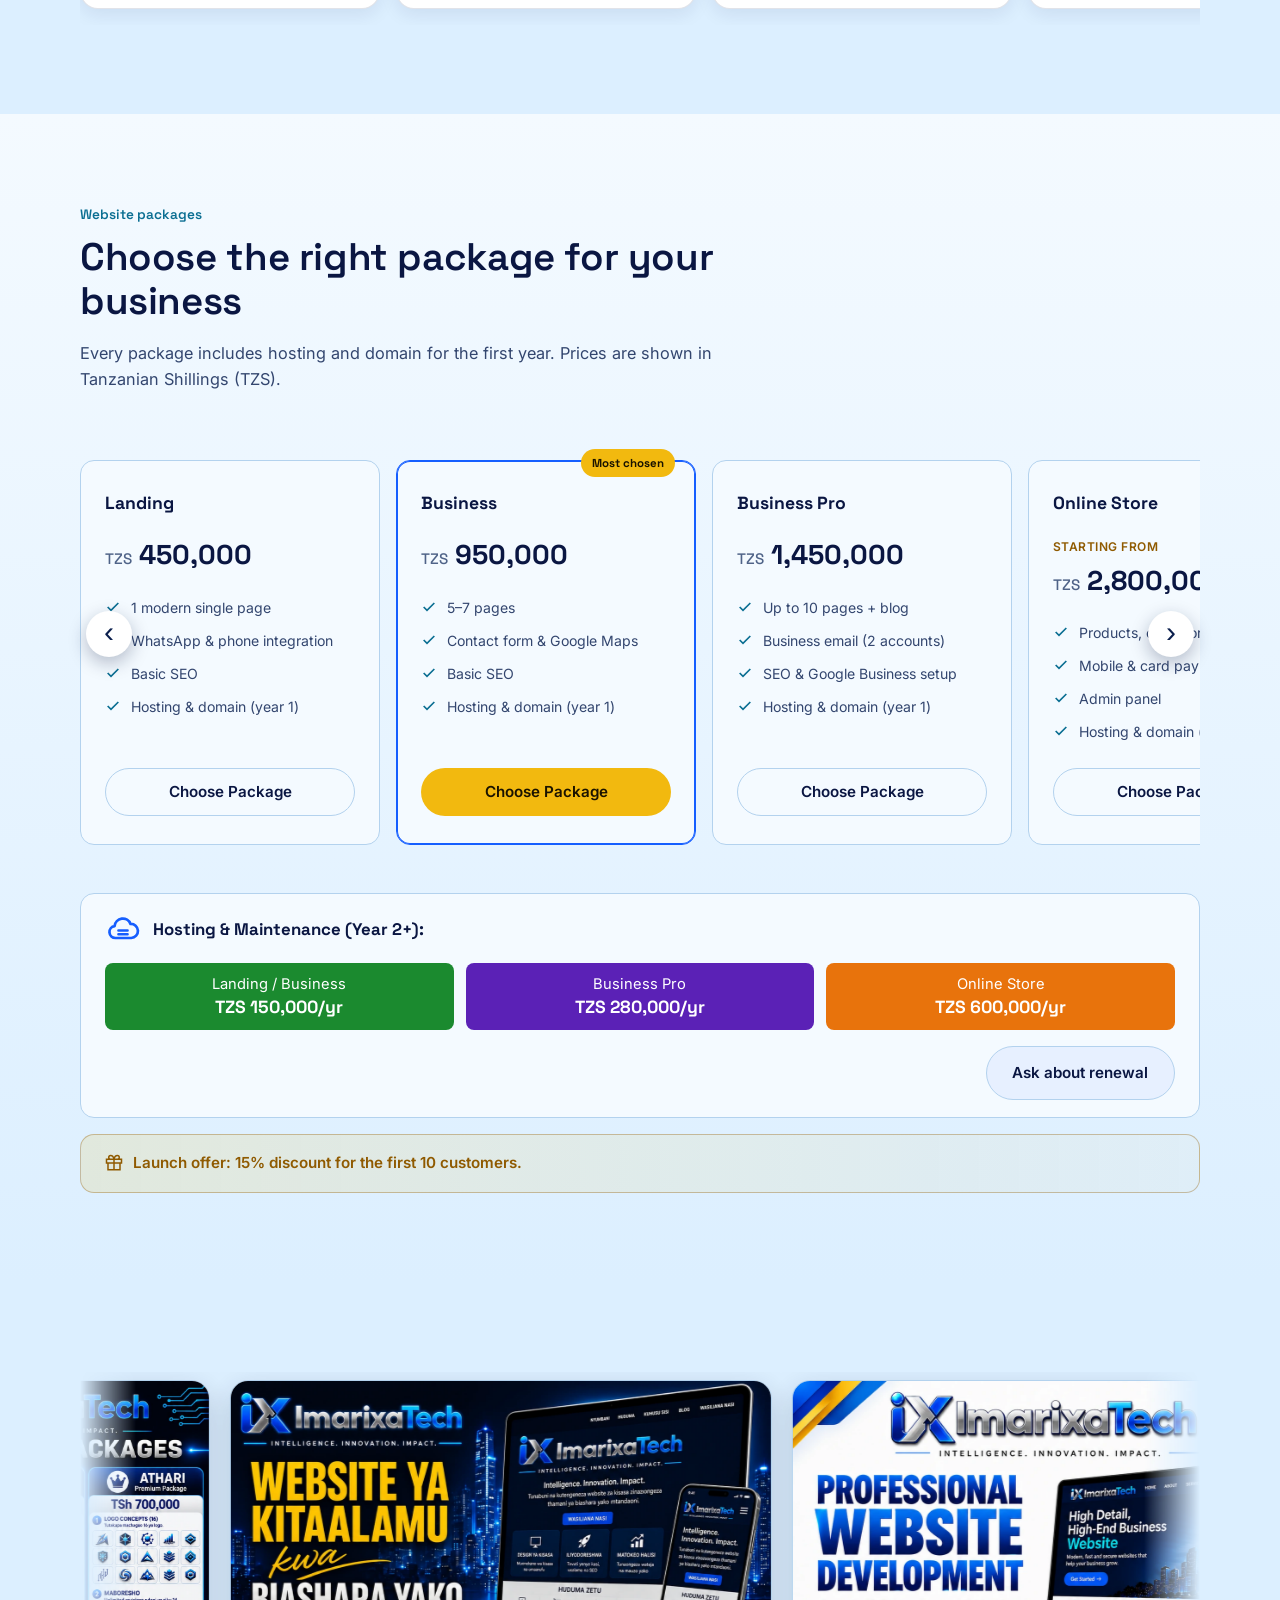
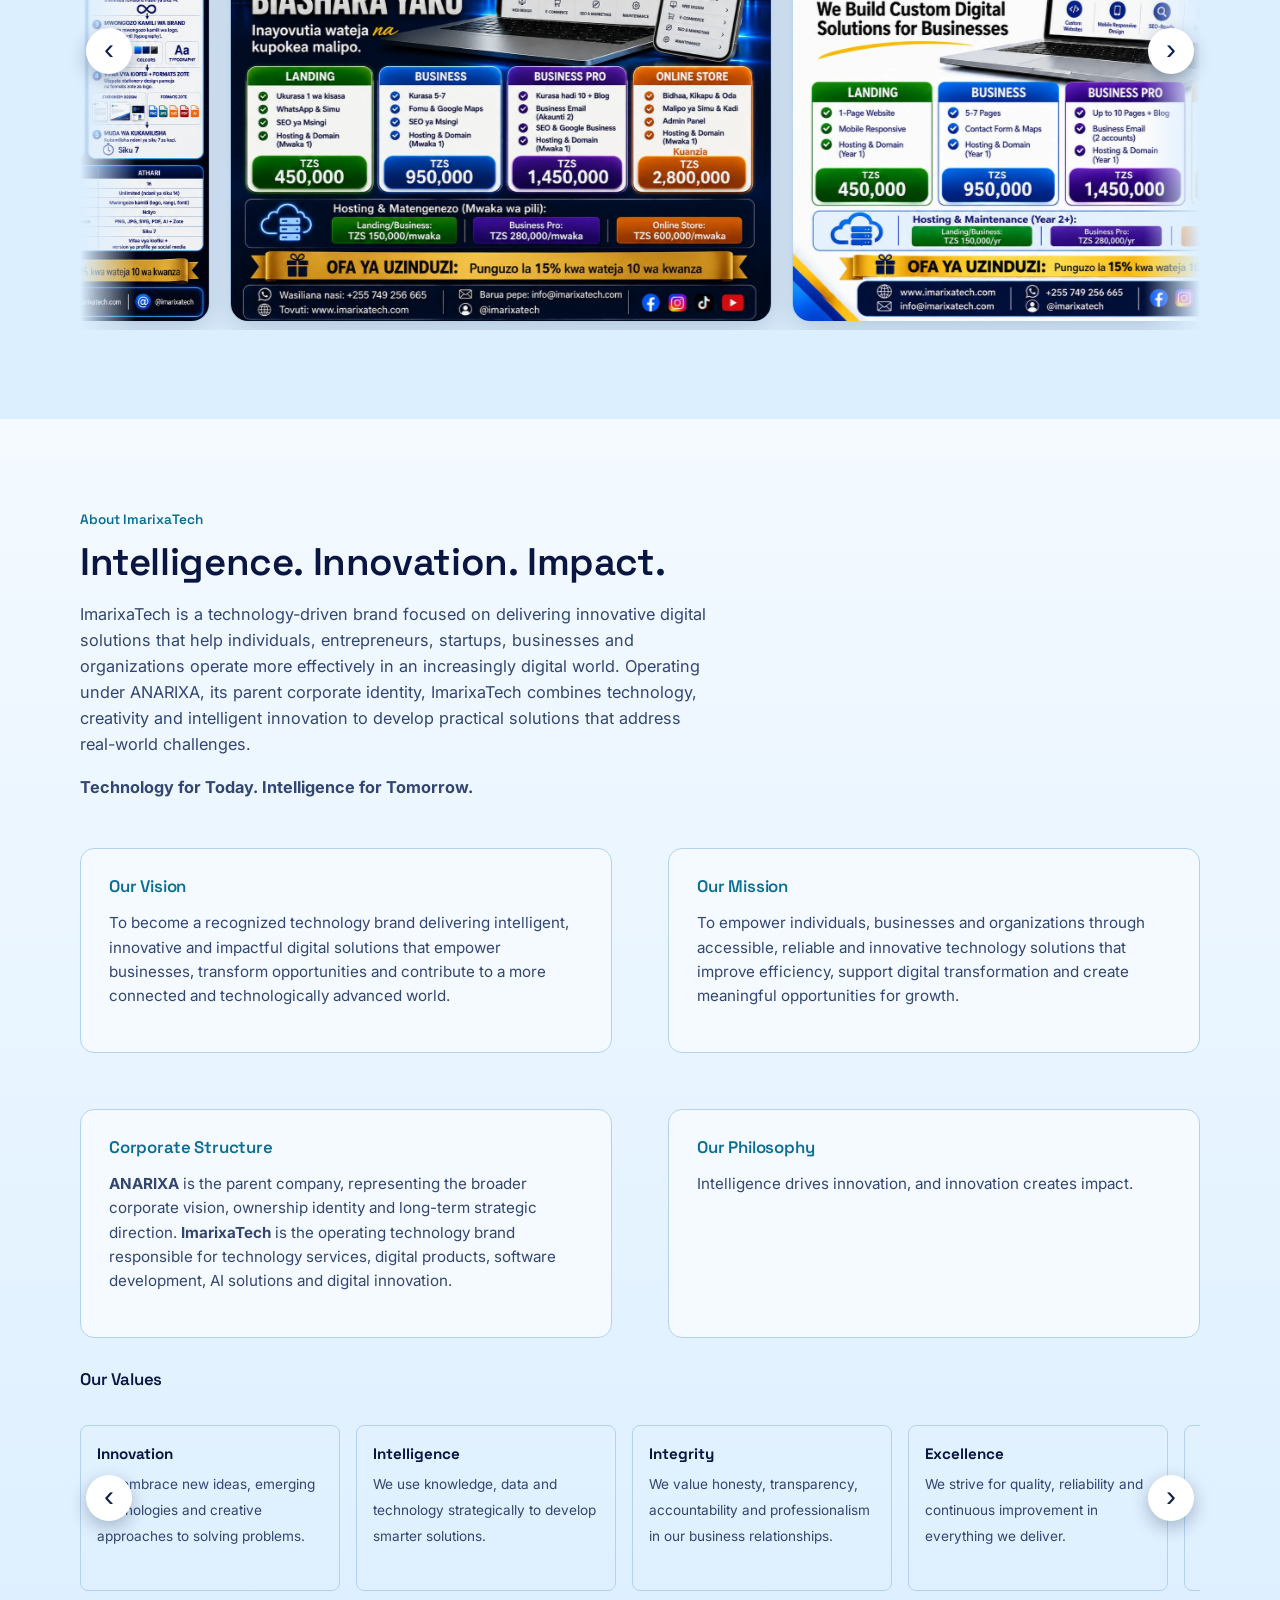
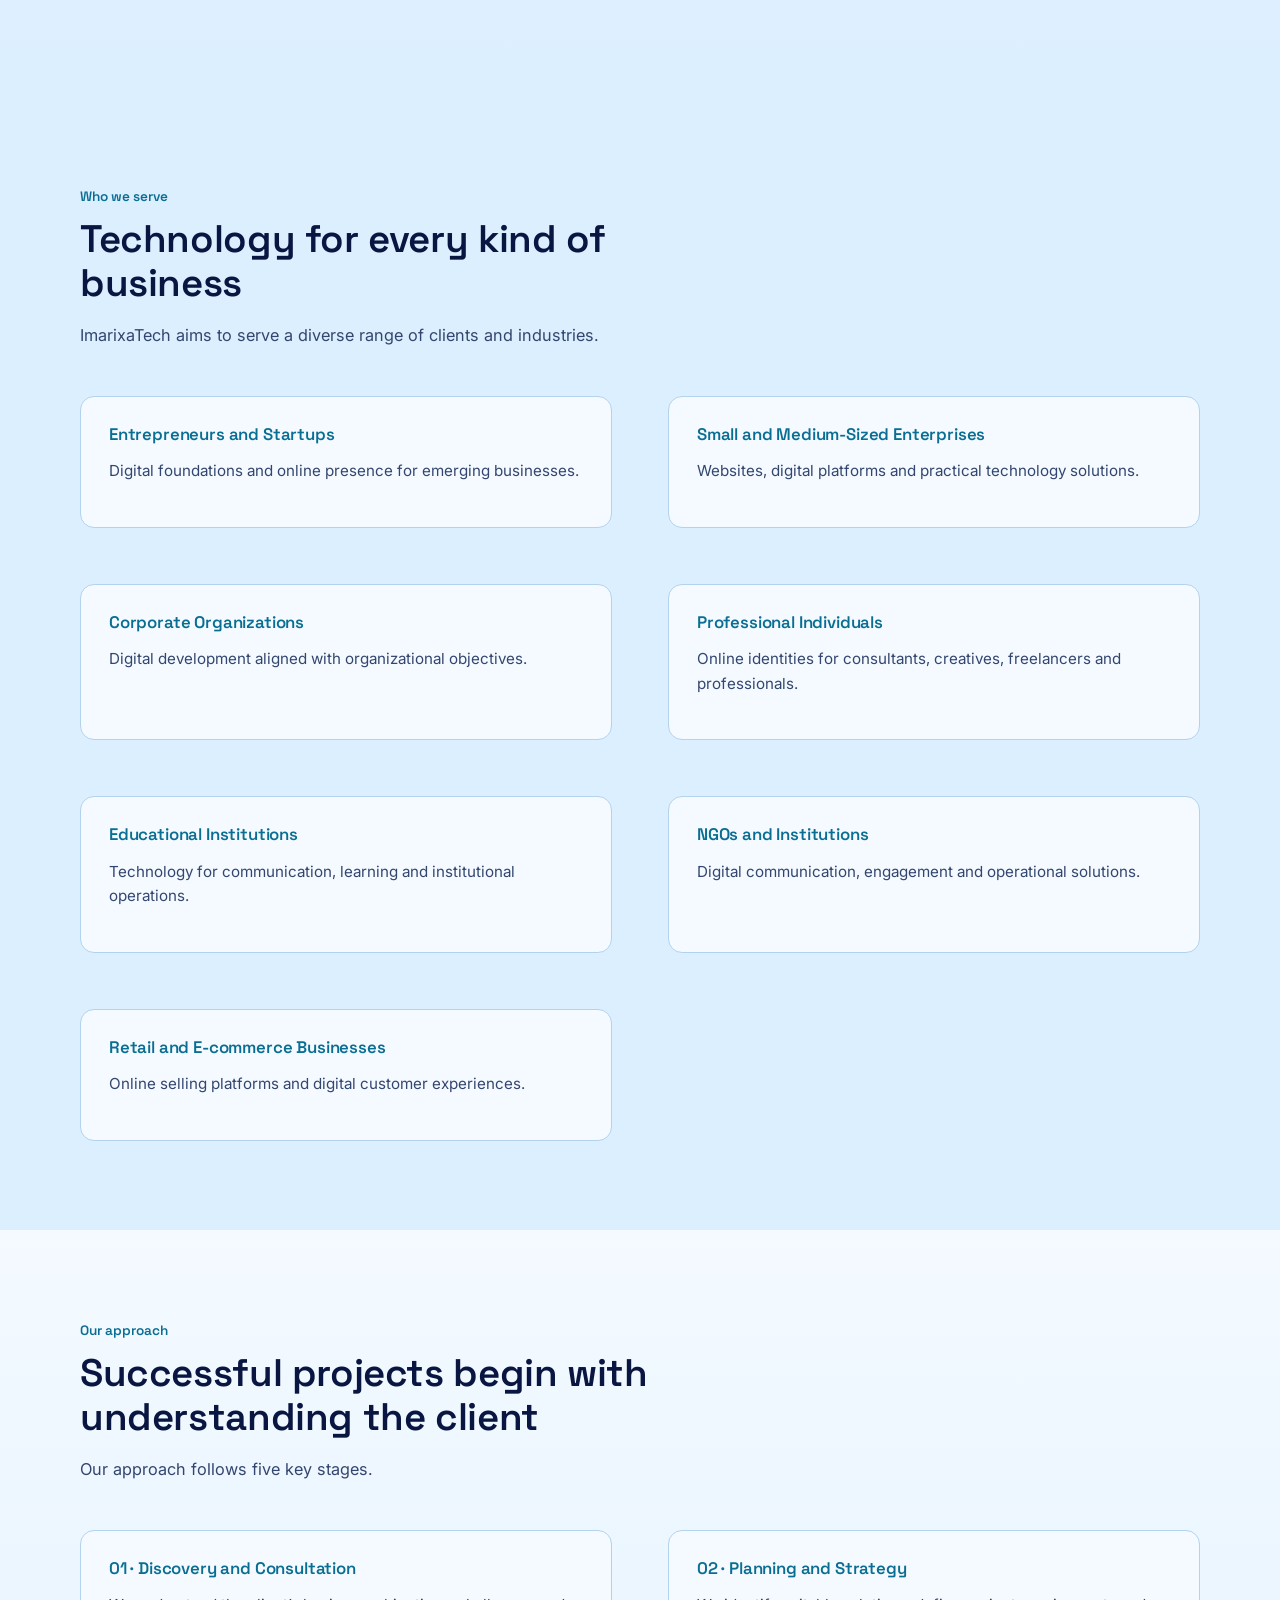
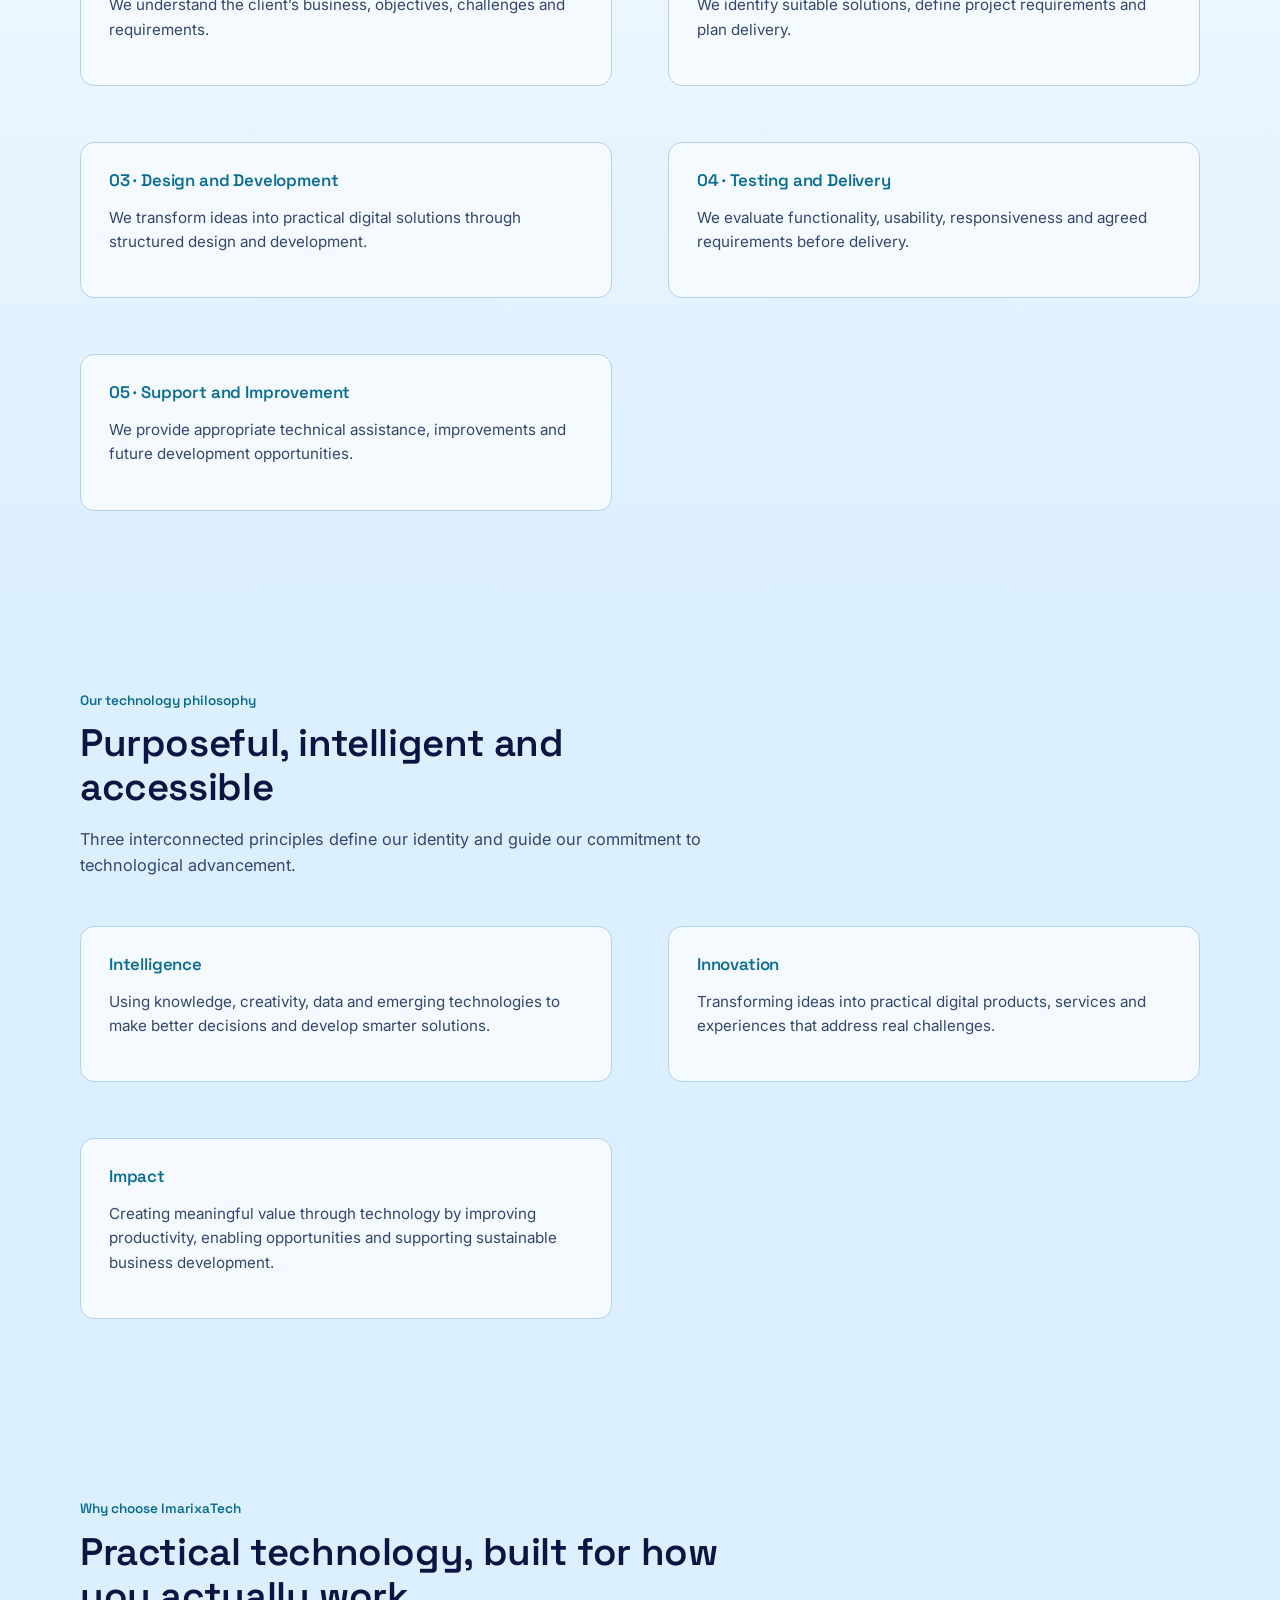
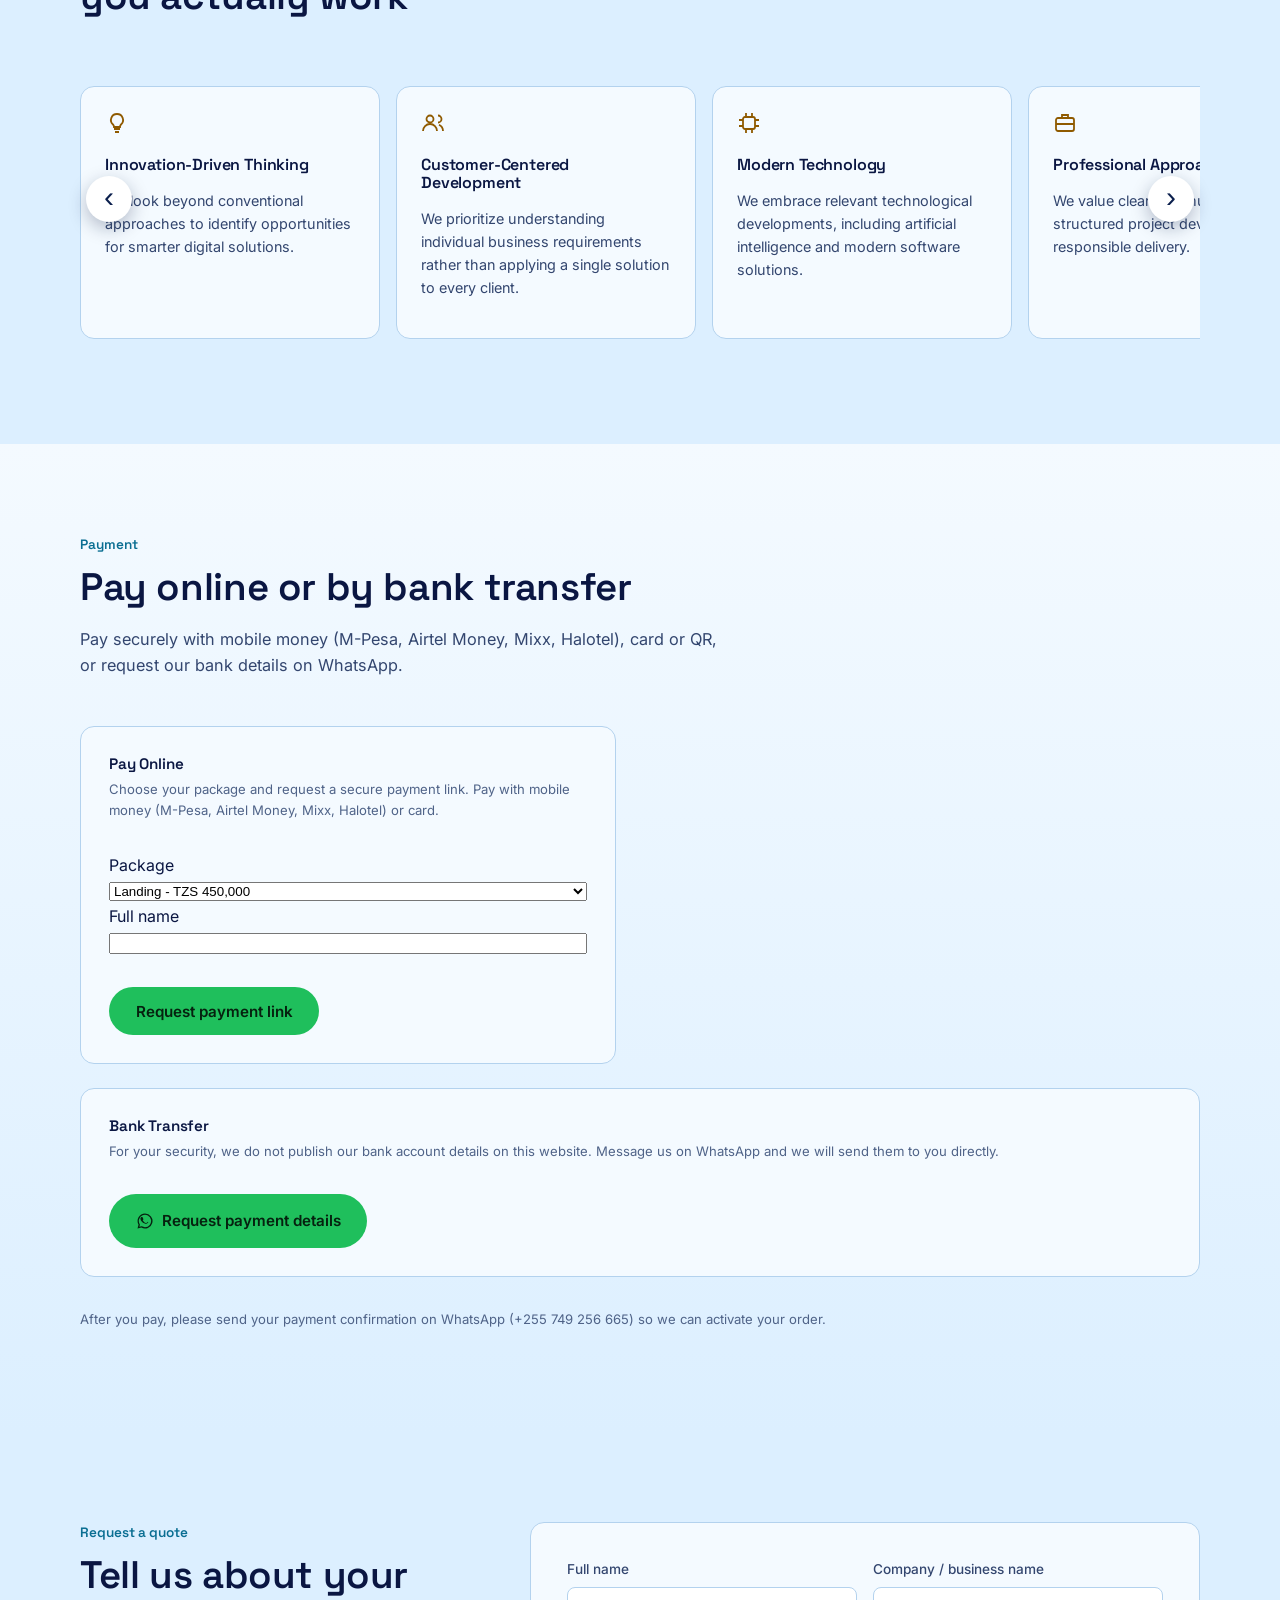
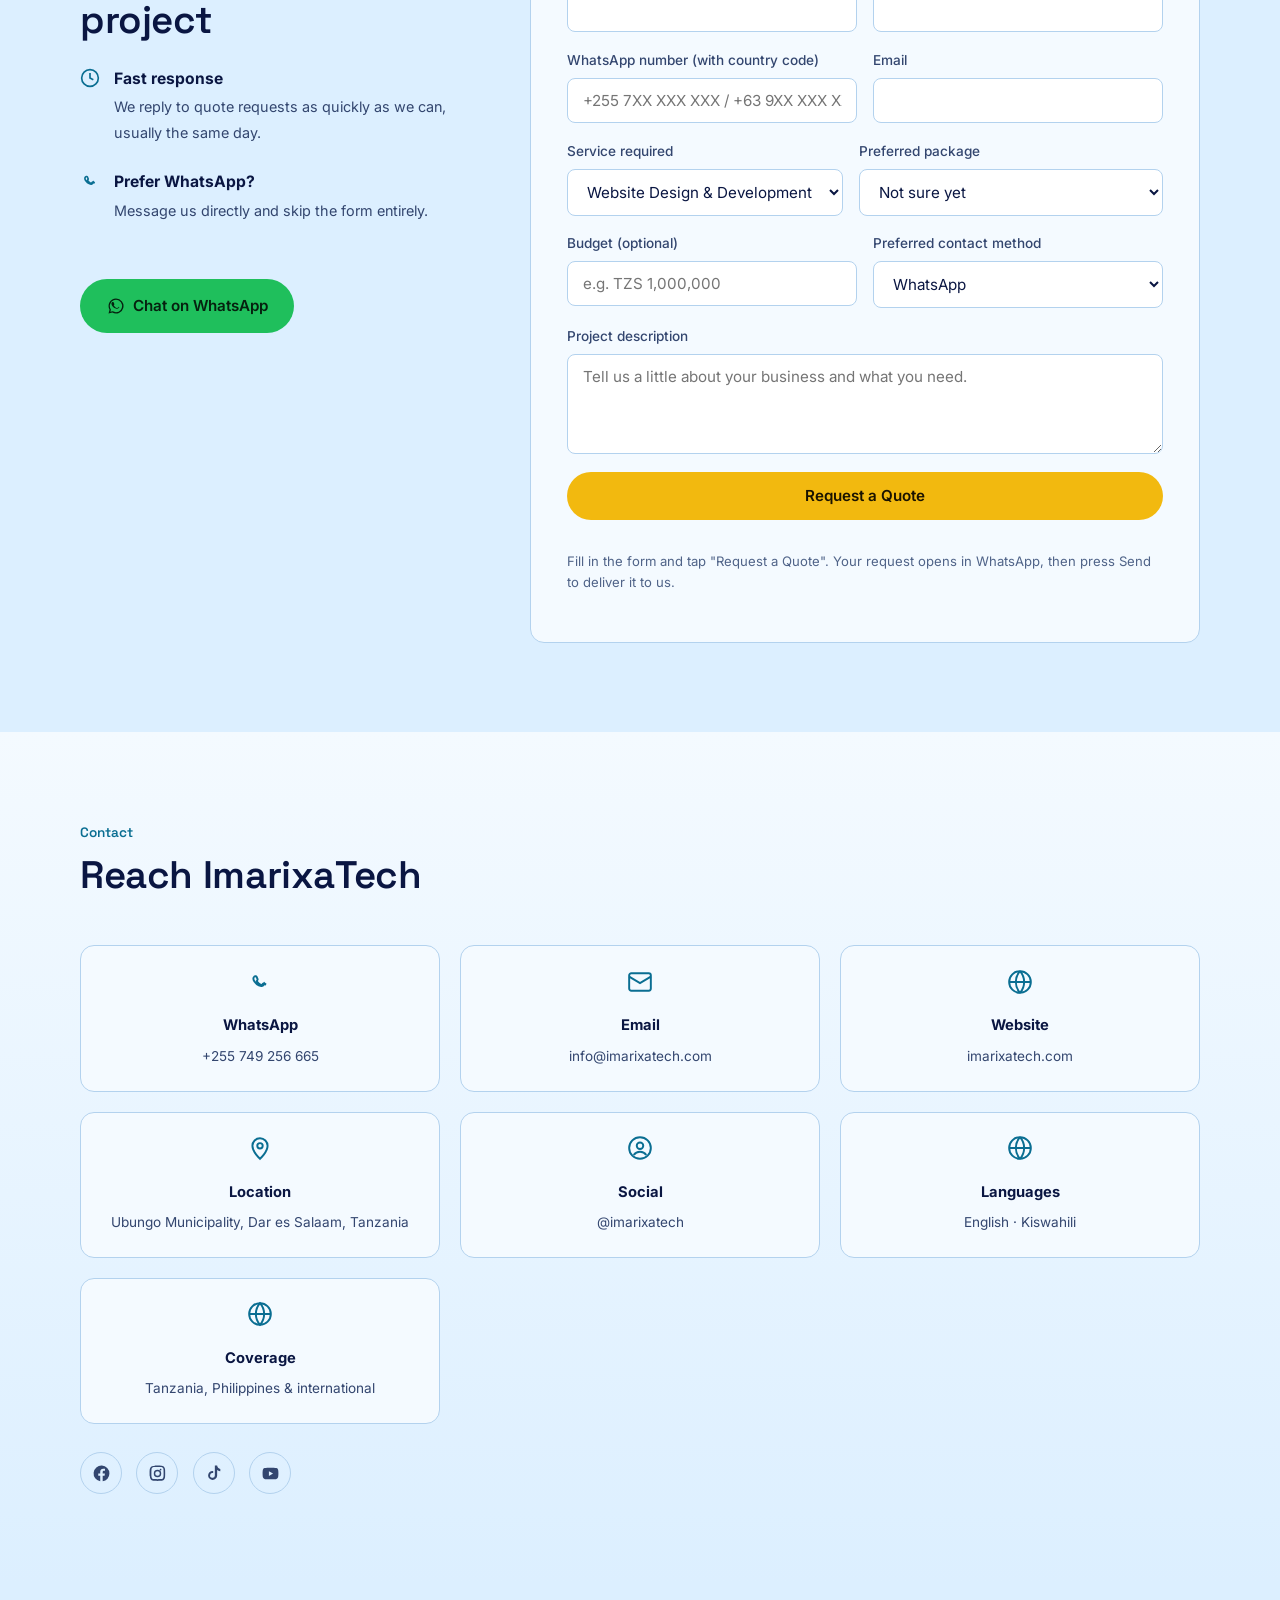
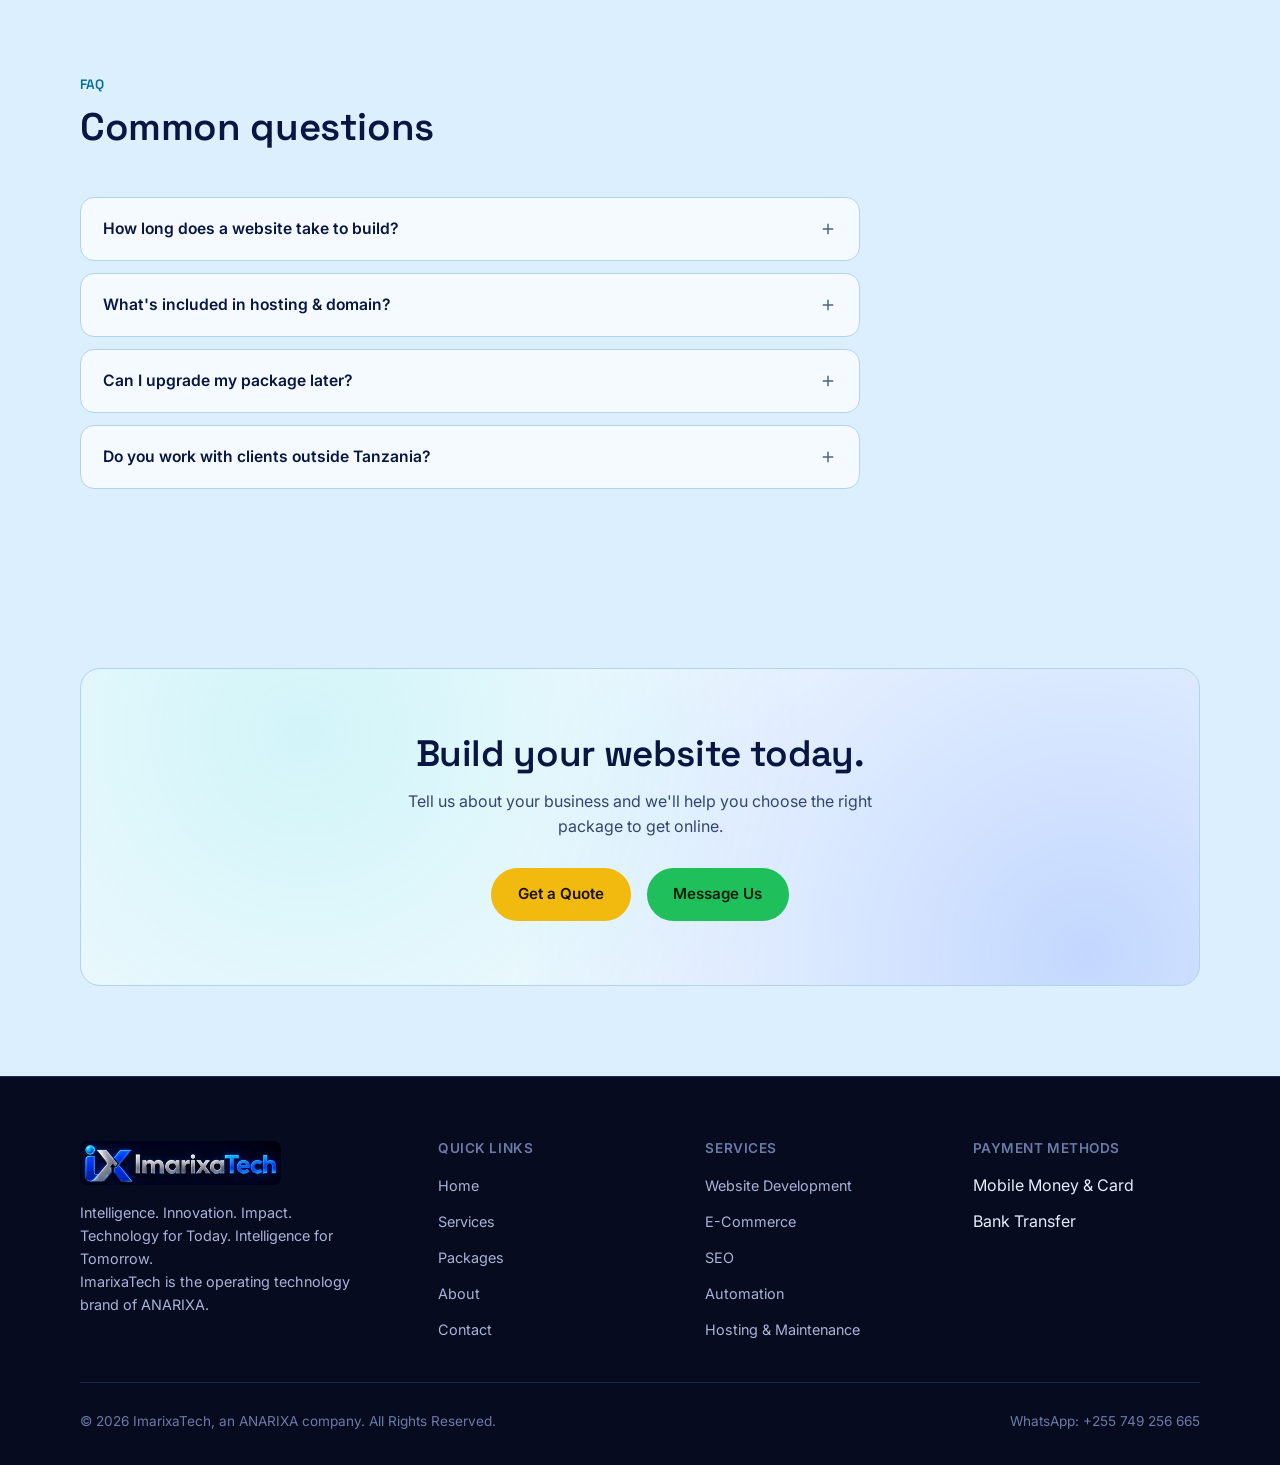
==== commit 164c48a4: "Add files via upload" ====
--- a/index.html
+++ b/index.html
@@ -154,11 +154,11 @@
       <div class="lang-switch" id="langSwitch">
         <button type="button" class="lang-btn" id="langBtn" aria-haspopup="true" aria-expanded="false" aria-controls="langMenu" aria-label="Language">
           <svg width="16" height="16" viewBox="0 0 24 24" fill="none" stroke="currentColor" stroke-width="2" aria-hidden="true"><circle cx="12" cy="12" r="10"/><path d="M2 12h20M12 2a15 15 0 0 1 0 20M12 2a15 15 0 0 0 0 20"/></svg>
-          <span id="langCurrent">EN</span>
+          <span id="langCurrent">English</span>
         </button>
         <ul class="lang-menu" id="langMenu" hidden>
           <li><button type="button" data-lang="en">English</button></li>
-          <li><button type="button" data-lang="sw">Kiswahili</button></li>
+          <li><button type="button" data-lang="sw">Swahili</button></li>
         </ul>
       </div>
       <a href="#contact" class="btn btn-outline" data-i18n="nav.quote">Get a Quote</a>
@@ -513,40 +513,40 @@
     <div class="container">
       <div class="section-head">
         <span class="section-kicker" data-i18n="ab.kicker">About ImarixaTech</span>
-        <h2>Intelligence. Innovation. Impact.</h2>
-        <p>ImarixaTech is a technology-driven brand focused on delivering innovative digital solutions that help individuals, entrepreneurs, startups, businesses and organizations operate more effectively in an increasingly digital world. Operating under ANARIXA, its parent corporate identity, ImarixaTech combines technology, creativity and intelligent innovation to develop practical solutions that address real-world challenges.</p>
-        <p><strong>Technology for Today. Intelligence for Tomorrow.</strong></p>
+        <h2 data-i18n="ab2.h2">Intelligence. Innovation. Impact.</h2>
+        <p data-i18n="ab2.p">ImarixaTech is a technology-driven brand focused on delivering innovative digital solutions that help individuals, entrepreneurs, startups, businesses and organizations operate more effectively in an increasingly digital world. Operating under ANARIXA, its parent corporate identity, ImarixaTech combines technology, creativity and intelligent innovation to develop practical solutions that address real-world challenges.</p>
+        <p data-i18n="ab2.tag"><strong>Technology for Today. Intelligence for Tomorrow.</strong></p>
       </div>
 
       <div class="about-grid">
         <div class="about-card">
           <h3 data-i18n="ab.vision.t">Our Vision</h3>
-          <p>To become a recognized technology brand delivering intelligent, innovative and impactful digital solutions that empower businesses, transform opportunities and contribute to a more connected and technologically advanced world.</p>
+          <p data-i18n="ab2.vision">To become a recognized technology brand delivering intelligent, innovative and impactful digital solutions that empower businesses, transform opportunities and contribute to a more connected and technologically advanced world.</p>
         </div>
         <div class="about-card">
           <h3 data-i18n="ab.mission.t">Our Mission</h3>
-          <p>To empower individuals, businesses and organizations through accessible, reliable and innovative technology solutions that improve efficiency, support digital transformation and create meaningful opportunities for growth.</p>
-        </div>
-        <div class="about-card">
-          <h3>Corporate Structure</h3>
-          <p><strong>ANARIXA</strong> is the parent company, representing the broader corporate vision, ownership identity and long-term strategic direction. <strong>ImarixaTech</strong> is the operating technology brand responsible for technology services, digital products, software development, AI solutions and digital innovation.</p>
-        </div>
-        <div class="about-card">
-          <h3>Our Philosophy</h3>
-          <p>Intelligence drives innovation, and innovation creates impact.</p>
+          <p data-i18n="ab2.mission">To empower individuals, businesses and organizations through accessible, reliable and innovative technology solutions that improve efficiency, support digital transformation and create meaningful opportunities for growth.</p>
+        </div>
+        <div class="about-card">
+          <h3 data-i18n="ab2.corp.t">Corporate Structure</h3>
+          <p data-i18n="ab2.corp.d"><strong>ANARIXA</strong> is the parent company, representing the broader corporate vision, ownership identity and long-term strategic direction. <strong>ImarixaTech</strong> is the operating technology brand responsible for technology services, digital products, software development, AI solutions and digital innovation.</p>
+        </div>
+        <div class="about-card">
+          <h3 data-i18n="ab2.phil.t">Our Philosophy</h3>
+          <p data-i18n="ab2.phil.d">Intelligence drives innovation, and innovation creates impact.</p>
         </div>
       </div>
 
       <div class="mt-2">
         <h3 style="font-size:1.05rem;margin-bottom:0.5rem;" data-i18n="ab.values">Our Values</h3>
         <div class="values-grid">
-          <div class="value-chip"><strong>Innovation</strong><span>We embrace new ideas, emerging technologies and creative approaches to solving problems.</span></div>
-          <div class="value-chip"><strong>Intelligence</strong><span>We use knowledge, data and technology strategically to develop smarter solutions.</span></div>
-          <div class="value-chip"><strong>Integrity</strong><span>We value honesty, transparency, accountability and professionalism in our business relationships.</span></div>
-          <div class="value-chip"><strong>Excellence</strong><span>We strive for quality, reliability and continuous improvement in everything we deliver.</span></div>
-          <div class="value-chip"><strong>Customer Focus</strong><span>We prioritize understanding our clients’ needs and developing solutions that address their objectives.</span></div>
-          <div class="value-chip"><strong>Impact</strong><span>We value the positive difference technology creates for people, businesses and communities.</span></div>
-          <div class="value-chip"><strong>Adaptability</strong><span>We remain open to technological developments and evolve to meet changing digital needs.</span></div>
+          <div class="value-chip"><strong data-i18n="val.1.t">Innovation</strong><span data-i18n="val.1.d">We embrace new ideas, emerging technologies and creative approaches to solving problems.</span></div>
+          <div class="value-chip"><strong data-i18n="val.2.t">Intelligence</strong><span data-i18n="val.2.d">We use knowledge, data and technology strategically to develop smarter solutions.</span></div>
+          <div class="value-chip"><strong data-i18n="val.3.t">Integrity</strong><span data-i18n="val.3.d">We value honesty, transparency, accountability and professionalism in our business relationships.</span></div>
+          <div class="value-chip"><strong data-i18n="val.4.t">Excellence</strong><span data-i18n="val.4.d">We strive for quality, reliability and continuous improvement in everything we deliver.</span></div>
+          <div class="value-chip"><strong data-i18n="val.5.t">Customer Focus</strong><span data-i18n="val.5.d">We prioritize understanding our clients’ needs and developing solutions that address their objectives.</span></div>
+          <div class="value-chip"><strong data-i18n="val.6.t">Impact</strong><span data-i18n="val.6.d">We value the positive difference technology creates for people, businesses and communities.</span></div>
+          <div class="value-chip"><strong data-i18n="val.7.t">Adaptability</strong><span data-i18n="val.7.d">We remain open to technological developments and evolve to meet changing digital needs.</span></div>
         </div>
       </div>
     </div>
@@ -556,38 +556,38 @@
   <section class="section-pad" id="markets">
     <div class="container">
       <div class="section-head">
-        <span class="section-kicker">Who we serve</span>
-        <h2>Technology for every kind of business</h2>
-        <p>ImarixaTech aims to serve a diverse range of clients and industries.</p>
+        <span class="section-kicker" data-i18n="ws.kicker">Who we serve</span>
+        <h2 data-i18n="ws.h2">Technology for every kind of business</h2>
+        <p data-i18n="ws.p">ImarixaTech aims to serve a diverse range of clients and industries.</p>
       </div>
       <div class="about-grid">
         <div class="about-card">
-          <h3>Entrepreneurs and Startups</h3>
-          <p>Digital foundations and online presence for emerging businesses.</p>
-        </div>
-        <div class="about-card">
-          <h3>Small and Medium-Sized Enterprises</h3>
-          <p>Websites, digital platforms and practical technology solutions.</p>
-        </div>
-        <div class="about-card">
-          <h3>Corporate Organizations</h3>
-          <p>Digital development aligned with organizational objectives.</p>
-        </div>
-        <div class="about-card">
-          <h3>Professional Individuals</h3>
-          <p>Online identities for consultants, creatives, freelancers and professionals.</p>
-        </div>
-        <div class="about-card">
-          <h3>Educational Institutions</h3>
-          <p>Technology for communication, learning and institutional operations.</p>
-        </div>
-        <div class="about-card">
-          <h3>NGOs and Institutions</h3>
-          <p>Digital communication, engagement and operational solutions.</p>
-        </div>
-        <div class="about-card">
-          <h3>Retail and E-commerce Businesses</h3>
-          <p>Online selling platforms and digital customer experiences.</p>
+          <h3 data-i18n="ws.1.t">Entrepreneurs and Startups</h3>
+          <p data-i18n="ws.1.d">Digital foundations and online presence for emerging businesses.</p>
+        </div>
+        <div class="about-card">
+          <h3 data-i18n="ws.2.t">Small and Medium-Sized Enterprises</h3>
+          <p data-i18n="ws.2.d">Websites, digital platforms and practical technology solutions.</p>
+        </div>
+        <div class="about-card">
+          <h3 data-i18n="ws.3.t">Corporate Organizations</h3>
+          <p data-i18n="ws.3.d">Digital development aligned with organizational objectives.</p>
+        </div>
+        <div class="about-card">
+          <h3 data-i18n="ws.4.t">Professional Individuals</h3>
+          <p data-i18n="ws.4.d">Online identities for consultants, creatives, freelancers and professionals.</p>
+        </div>
+        <div class="about-card">
+          <h3 data-i18n="ws.5.t">Educational Institutions</h3>
+          <p data-i18n="ws.5.d">Technology for communication, learning and institutional operations.</p>
+        </div>
+        <div class="about-card">
+          <h3 data-i18n="ws.6.t">NGOs and Institutions</h3>
+          <p data-i18n="ws.6.d">Digital communication, engagement and operational solutions.</p>
+        </div>
+        <div class="about-card">
+          <h3 data-i18n="ws.7.t">Retail and E-commerce Businesses</h3>
+          <p data-i18n="ws.7.d">Online selling platforms and digital customer experiences.</p>
         </div>
       </div>
     </div>
@@ -597,30 +597,30 @@
   <section class="section-pad section-alt" id="approach">
     <div class="container">
       <div class="section-head">
-        <span class="section-kicker">Our approach</span>
-        <h2>Successful projects begin with understanding the client</h2>
-        <p>Our approach follows five key stages.</p>
+        <span class="section-kicker" data-i18n="ap.kicker">Our approach</span>
+        <h2 data-i18n="ap.h2">Successful projects begin with understanding the client</h2>
+        <p data-i18n="ap.p">Our approach follows five key stages.</p>
       </div>
       <div class="about-grid">
         <div class="about-card">
-          <h3>01 · Discovery and Consultation</h3>
-          <p>We understand the client’s business, objectives, challenges and requirements.</p>
-        </div>
-        <div class="about-card">
-          <h3>02 · Planning and Strategy</h3>
-          <p>We identify suitable solutions, define project requirements and plan delivery.</p>
-        </div>
-        <div class="about-card">
-          <h3>03 · Design and Development</h3>
-          <p>We transform ideas into practical digital solutions through structured design and development.</p>
-        </div>
-        <div class="about-card">
-          <h3>04 · Testing and Delivery</h3>
-          <p>We evaluate functionality, usability, responsiveness and agreed requirements before delivery.</p>
-        </div>
-        <div class="about-card">
-          <h3>05 · Support and Improvement</h3>
-          <p>We provide appropriate technical assistance, improvements and future development opportunities.</p>
+          <h3 data-i18n="ap.1.t">01 · Discovery and Consultation</h3>
+          <p data-i18n="ap.1.d">We understand the client’s business, objectives, challenges and requirements.</p>
+        </div>
+        <div class="about-card">
+          <h3 data-i18n="ap.2.t">02 · Planning and Strategy</h3>
+          <p data-i18n="ap.2.d">We identify suitable solutions, define project requirements and plan delivery.</p>
+        </div>
+        <div class="about-card">
+          <h3 data-i18n="ap.3.t">03 · Design and Development</h3>
+          <p data-i18n="ap.3.d">We transform ideas into practical digital solutions through structured design and development.</p>
+        </div>
+        <div class="about-card">
+          <h3 data-i18n="ap.4.t">04 · Testing and Delivery</h3>
+          <p data-i18n="ap.4.d">We evaluate functionality, usability, responsiveness and agreed requirements before delivery.</p>
+        </div>
+        <div class="about-card">
+          <h3 data-i18n="ap.5.t">05 · Support and Improvement</h3>
+          <p data-i18n="ap.5.d">We provide appropriate technical assistance, improvements and future development opportunities.</p>
         </div>
       </div>
     </div>
@@ -630,22 +630,22 @@
   <section class="section-pad" id="philosophy">
     <div class="container">
       <div class="section-head">
-        <span class="section-kicker">Our technology philosophy</span>
-        <h2>Purposeful, intelligent and accessible</h2>
-        <p>Three interconnected principles define our identity and guide our commitment to technological advancement.</p>
+        <span class="section-kicker" data-i18n="ph.kicker">Our technology philosophy</span>
+        <h2 data-i18n="ph.h2">Purposeful, intelligent and accessible</h2>
+        <p data-i18n="ph.p">Three interconnected principles define our identity and guide our commitment to technological advancement.</p>
       </div>
       <div class="about-grid">
         <div class="about-card">
-          <h3>Intelligence</h3>
-          <p>Using knowledge, creativity, data and emerging technologies to make better decisions and develop smarter solutions.</p>
-        </div>
-        <div class="about-card">
-          <h3>Innovation</h3>
-          <p>Transforming ideas into practical digital products, services and experiences that address real challenges.</p>
-        </div>
-        <div class="about-card">
-          <h3>Impact</h3>
-          <p>Creating meaningful value through technology by improving productivity, enabling opportunities and supporting sustainable business development.</p>
+          <h3 data-i18n="ph.1.t">Intelligence</h3>
+          <p data-i18n="ph.1.d">Using knowledge, creativity, data and emerging technologies to make better decisions and develop smarter solutions.</p>
+        </div>
+        <div class="about-card">
+          <h3 data-i18n="ph.2.t">Innovation</h3>
+          <p data-i18n="ph.2.d">Transforming ideas into practical digital products, services and experiences that address real challenges.</p>
+        </div>
+        <div class="about-card">
+          <h3 data-i18n="ph.3.t">Impact</h3>
+          <p data-i18n="ph.3.d">Creating meaningful value through technology by improving productivity, enabling opportunities and supporting sustainable business development.</p>
         </div>
       </div>
     </div>
@@ -661,33 +661,33 @@
       <div class="why-grid">
         <div class="why-card">
           <svg viewBox="0 0 24 24" fill="none" stroke="currentColor" stroke-width="1.8"><path d="M9 18h6M10 21h4M12 3a6 6 0 0 0-4 10.5c.7.7 1 1.5 1 2.5h6c0-1 .3-1.8 1-2.5A6 6 0 0 0 12 3z"/></svg>
-          <h3>Innovation-Driven Thinking</h3>
-          <p>We look beyond conventional approaches to identify opportunities for smarter digital solutions.</p>
+          <h3 data-i18n="wc.1.t">Innovation-Driven Thinking</h3>
+          <p data-i18n="wc.1.d">We look beyond conventional approaches to identify opportunities for smarter digital solutions.</p>
         </div>
         <div class="why-card">
           <svg viewBox="0 0 24 24" fill="none" stroke="currentColor" stroke-width="1.8"><circle cx="9" cy="8" r="3.5"/><path d="M2 20a7 7 0 0 1 14 0M17 4.5a3.5 3.5 0 0 1 0 7M22 20a7 7 0 0 0-4-6.3"/></svg>
-          <h3>Customer-Centered Development</h3>
-          <p>We prioritize understanding individual business requirements rather than applying a single solution to every client.</p>
+          <h3 data-i18n="wc.2.t">Customer-Centered Development</h3>
+          <p data-i18n="wc.2.d">We prioritize understanding individual business requirements rather than applying a single solution to every client.</p>
         </div>
         <div class="why-card">
           <svg viewBox="0 0 24 24" fill="none" stroke="currentColor" stroke-width="1.8"><rect x="6" y="6" width="12" height="12" rx="2"/><path d="M9 2v4M15 2v4M9 18v4M15 18v4M2 9h4M2 15h4M18 9h4M18 15h4"/></svg>
-          <h3>Modern Technology</h3>
-          <p>We embrace relevant technological developments, including artificial intelligence and modern software solutions.</p>
+          <h3 data-i18n="wc.3.t">Modern Technology</h3>
+          <p data-i18n="wc.3.d">We embrace relevant technological developments, including artificial intelligence and modern software solutions.</p>
         </div>
         <div class="why-card">
           <svg viewBox="0 0 24 24" fill="none" stroke="currentColor" stroke-width="1.8"><rect x="3" y="7" width="18" height="13" rx="2"/><path d="M9 7V4h6v3M3 13h18"/></svg>
-          <h3>Professional Approach</h3>
-          <p>We value clear communication, structured project development and responsible delivery.</p>
+          <h3 data-i18n="wc.4.t">Professional Approach</h3>
+          <p data-i18n="wc.4.d">We value clear communication, structured project development and responsible delivery.</p>
         </div>
         <div class="why-card">
           <svg viewBox="0 0 24 24" fill="none" stroke="currentColor" stroke-width="1.8"><path d="M4 6h8M18 6h2M4 12h2M12 12h8M4 18h10M20 18h0"/><circle cx="15" cy="6" r="2"/><circle cx="9" cy="12" r="2"/><circle cx="17" cy="18" r="2"/></svg>
-          <h3>Flexible Solutions</h3>
-          <p>We recognize that businesses have different needs, operational requirements and budgets.</p>
+          <h3 data-i18n="wc.5.t">Flexible Solutions</h3>
+          <p data-i18n="wc.5.d">We recognize that businesses have different needs, operational requirements and budgets.</p>
         </div>
         <div class="why-card">
           <svg viewBox="0 0 24 24" fill="none" stroke="currentColor" stroke-width="1.8"><path d="M3 17l6-6 4 4 8-8M15 7h6v6"/></svg>
-          <h3>Future-Oriented Vision</h3>
-          <p>We develop our capabilities with an understanding that technology continuously evolves.</p>
+          <h3 data-i18n="wc.6.t">Future-Oriented Vision</h3>
+          <p data-i18n="wc.6.d">We develop our capabilities with an understanding that technology continuously evolves.</p>
         </div>
       </div>
     </div>
@@ -697,40 +697,40 @@
   <section class="section-pad section-alt" id="payments">
     <div class="container">
       <div class="section-head">
-        <span class="section-kicker">Payment</span>
-        <h2>Pay online or by bank transfer</h2>
-        <p>Pay securely with mobile money (M-Pesa, Airtel Money, Mixx, Halotel), card or QR, or request our bank details on WhatsApp.</p>
+        <span class="section-kicker" data-i18n="pm.kicker">Payment</span>
+        <h2 data-i18n="pm.h2">Pay online or by bank transfer</h2>
+        <p data-i18n="pm.p">Pay securely with mobile money (M-Pesa, Airtel Money, Mixx, Halotel), card or QR, or request our bank details on WhatsApp.</p>
       </div>
 
       <div class="payments-grid">
         <div class="payment-card online-card">
-          <h3>Pay Online</h3>
-          <p>Choose your package and request a secure payment link. Pay with mobile money (M-Pesa, Airtel Money, Mixx, Halotel) or card.</p>
+          <h3 data-i18n="pm.online.t">Pay Online</h3>
+          <p data-i18n="pm.online.d">Choose your package and request a secure payment link. Pay with mobile money (M-Pesa, Airtel Money, Mixx, Halotel) or card.</p>
           <form id="payForm" class="mt-2" novalidate>
-            <label for="payPackage">Package</label>
+            <label for="payPackage" data-i18n="pm.pkg">Package</label>
             <select id="payPackage">
               <option value="Landing website - TZS 450,000">Landing - TZS 450,000</option>
               <option value="Business website - TZS 950,000">Business - TZS 950,000</option>
               <option value="Business Pro website - TZS 1,450,000">Business Pro - TZS 1,450,000</option>
-              <option value="Online Store - from TZS 2,800,000">Online Store - from TZS 2,800,000</option>
+              <option value="Online Store - from TZS 2,800,000" data-i18n="pm.opt.store">Online Store - from TZS 2,800,000</option>
             </select>
-            <label for="payName" class="mt-1">Full name</label>
+            <label for="payName" class="mt-1" data-i18n="pm.name">Full name</label>
             <input type="text" id="payName" autocomplete="name">
-            <button type="submit" class="btn btn-whatsapp mt-2">Request payment link</button>
+            <button type="submit" class="btn btn-whatsapp mt-2" data-i18n="pm.link">Request payment link</button>
             <p class="form-note mt-1" id="payStatus" role="status"></p>
           </form>
         </div>
         <div class="payment-card bank-card">
           <h3 data-i18n="pay.bank">Bank Transfer</h3>
-          <p>For your security, we do not publish our bank account details on this website. Message us on WhatsApp and we will send them to you directly.</p>
+          <p data-i18n="pm.bank.d">For your security, we do not publish our bank account details on this website. Message us on WhatsApp and we will send them to you directly.</p>
           <a href="https://wa.me/255749256665?text=Hello%20ImarixaTech%2C%20please%20send%20me%20the%20payment%20details." class="btn btn-whatsapp mt-2" target="_blank" rel="noopener">
             <svg viewBox="0 0 24 24" fill="currentColor" aria-hidden="true"><path d="M17.5 14.4c-.3-.1-1.7-.9-2-1s-.5-.1-.7.1-.7 1-.9 1.2-.4.2-.7.1a8 8 0 0 1-2.4-1.5 9 9 0 0 1-1.7-2c-.2-.3 0-.5.1-.6l.4-.5.2-.4v-.4c-.1-.1-.7-1.7-1-2.3s-.5-.5-.7-.5h-.6c-.2 0-.5.1-.8.4a2.6 2.6 0 0 0-.8 2c0 1.1.8 2.3 1 2.5s1.6 2.6 4 3.6c2.3 1 2.3.7 2.7.6s1.7-.7 2-1.4.2-1.2.1-1.4-.2-.2-.4-.3z"/><path d="M12 2a10 10 0 0 0-8.6 15L2 22l5.1-1.3A10 10 0 1 0 12 2zm0 18.2a8.2 8.2 0 0 1-4.2-1.1l-.3-.2-3 .8.8-2.9-.2-.3A8.2 8.2 0 1 1 12 20.2z"/></svg>
-            Request payment details
+            <span data-i18n="pm.details">Request payment details</span>
           </a>
         </div>
       </div>
 
-      <p class="form-note mt-2">After you pay, please send your payment confirmation on WhatsApp (+255 749 256 665) so we can activate your order.</p>
+      <p class="form-note mt-2" data-i18n="pm.after">After you pay, please send your payment confirmation on WhatsApp (+255 749 256 665) so we can activate your order.</p>
     </div>
   </section>
 
@@ -1043,10 +1043,11 @@
     e.preventDefault();
     var name=document.getElementById('payName').value.trim();
     var pkg=document.getElementById('payPackage').value;
-    if(!name){ note.textContent='Please enter your name.'; return; }
+    var sw=document.documentElement.lang==='sw';
+    if(!name){ note.textContent=sw?'Tafadhali weka jina lako.':'Please enter your name.'; return; }
     var msg='Hello ImarixaTech, I am '+name+'. Please send me a payment link for: '+pkg+'.';
     window.open('https://wa.me/255749256665?text='+encodeURIComponent(msg),'_blank','noopener');
-    note.textContent='WhatsApp opened. We will reply with your secure payment link.';
+    note.textContent=sw?'WhatsApp imefunguliwa. Tutakujibu na kiungo chako salama cha malipo.':'WhatsApp opened. We will reply with your secure payment link.';
   });
 })();
 </script>
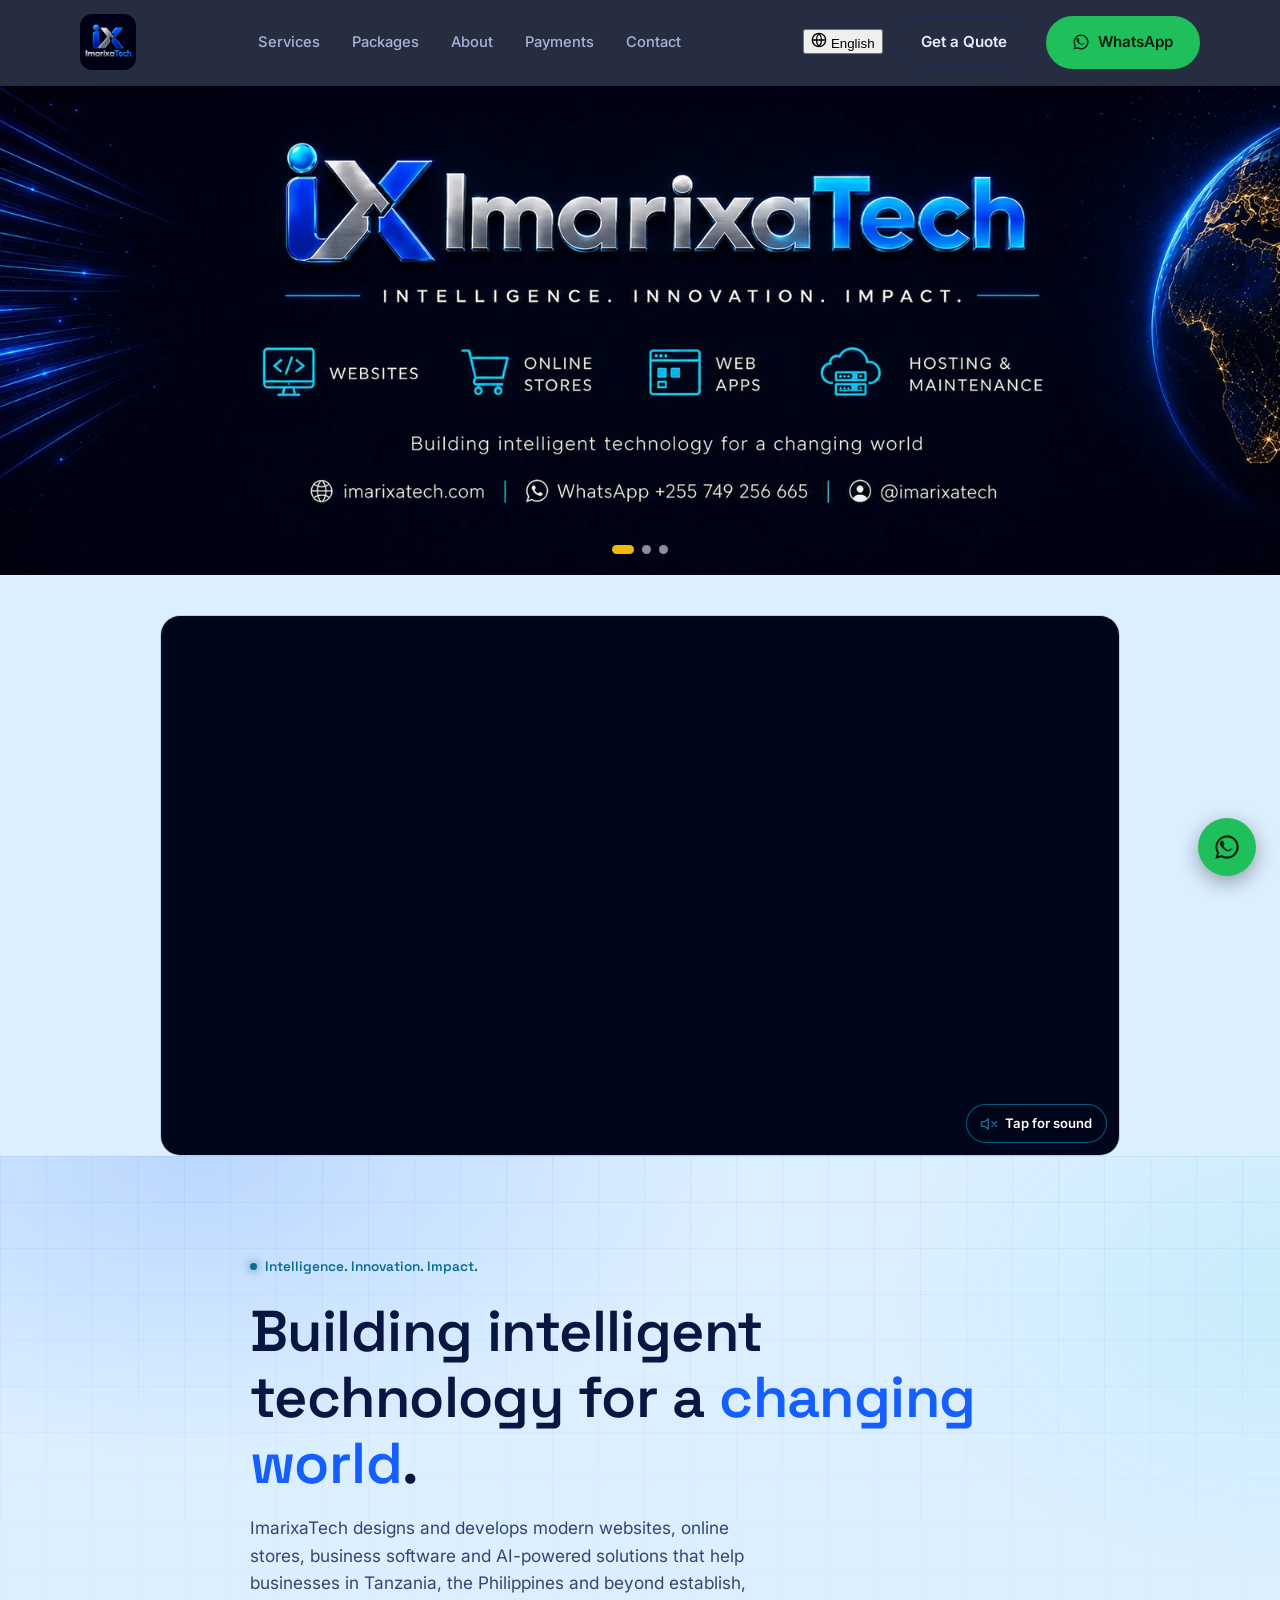
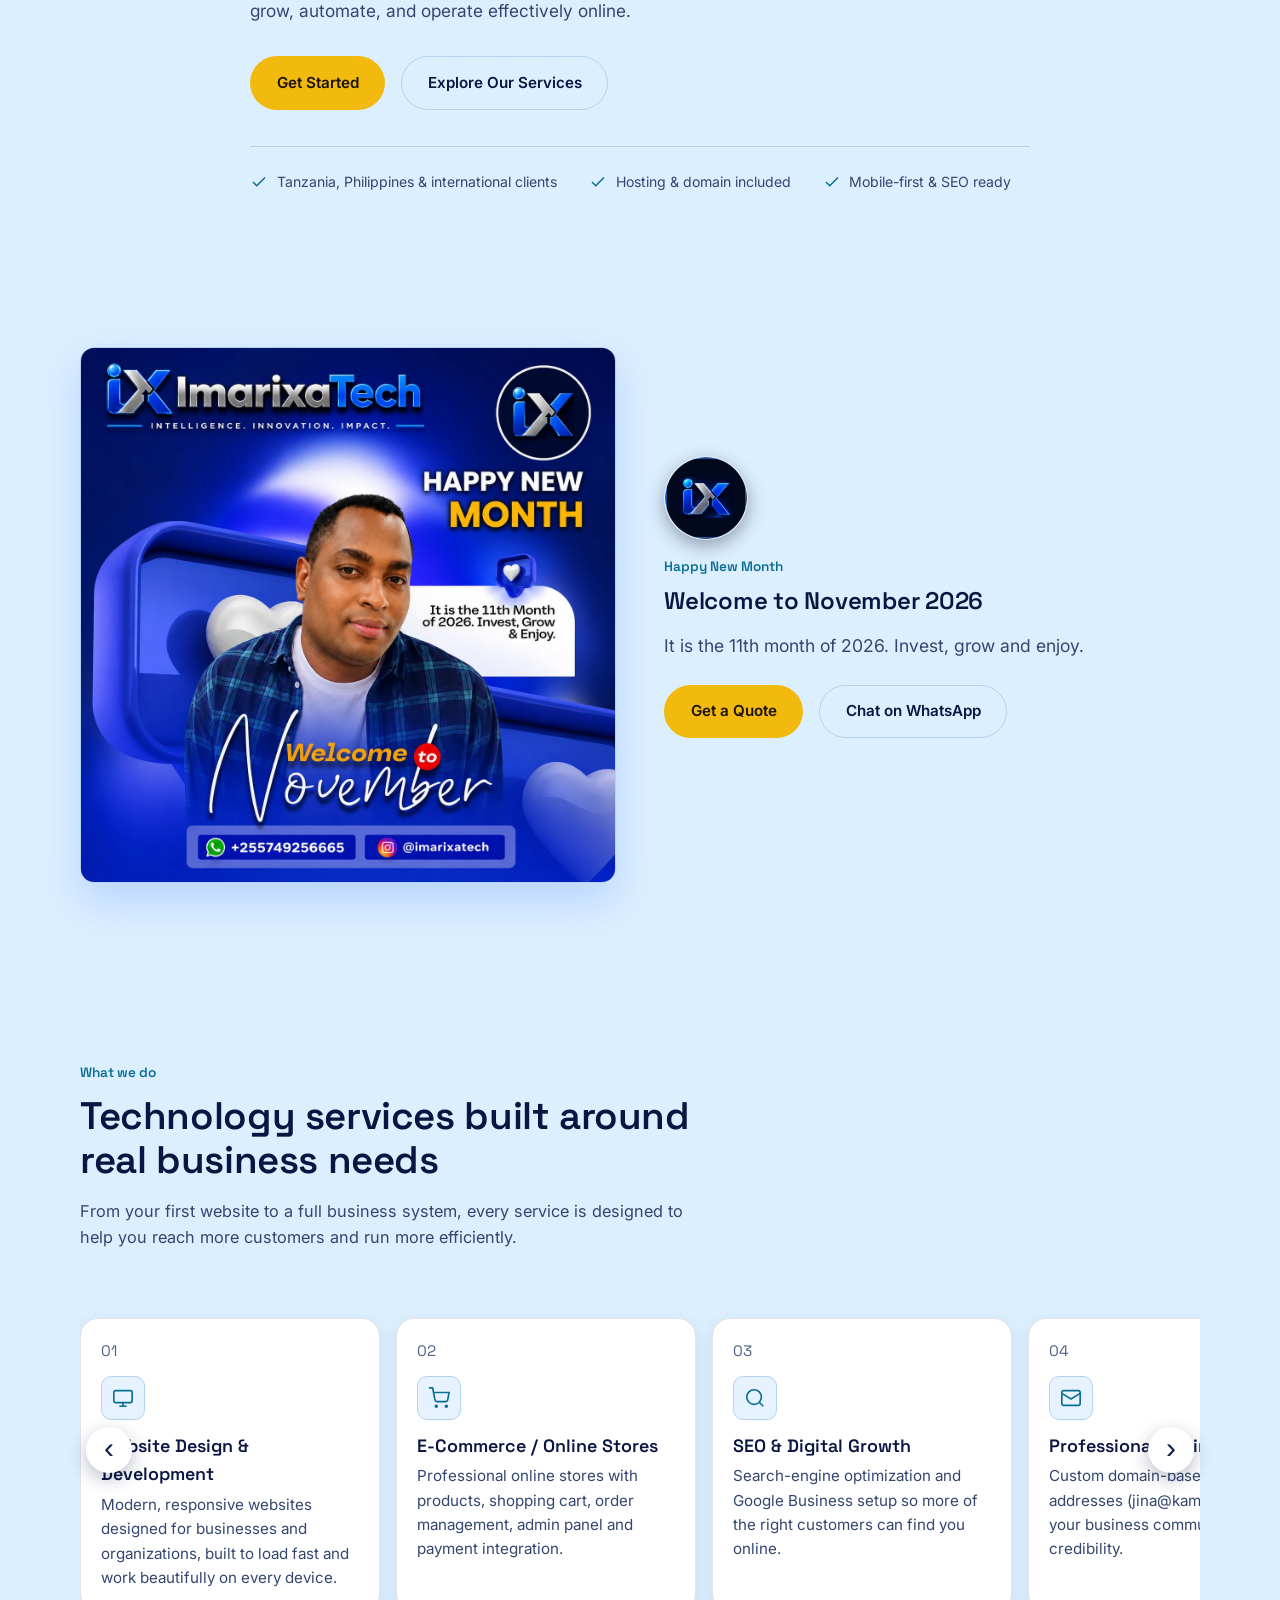
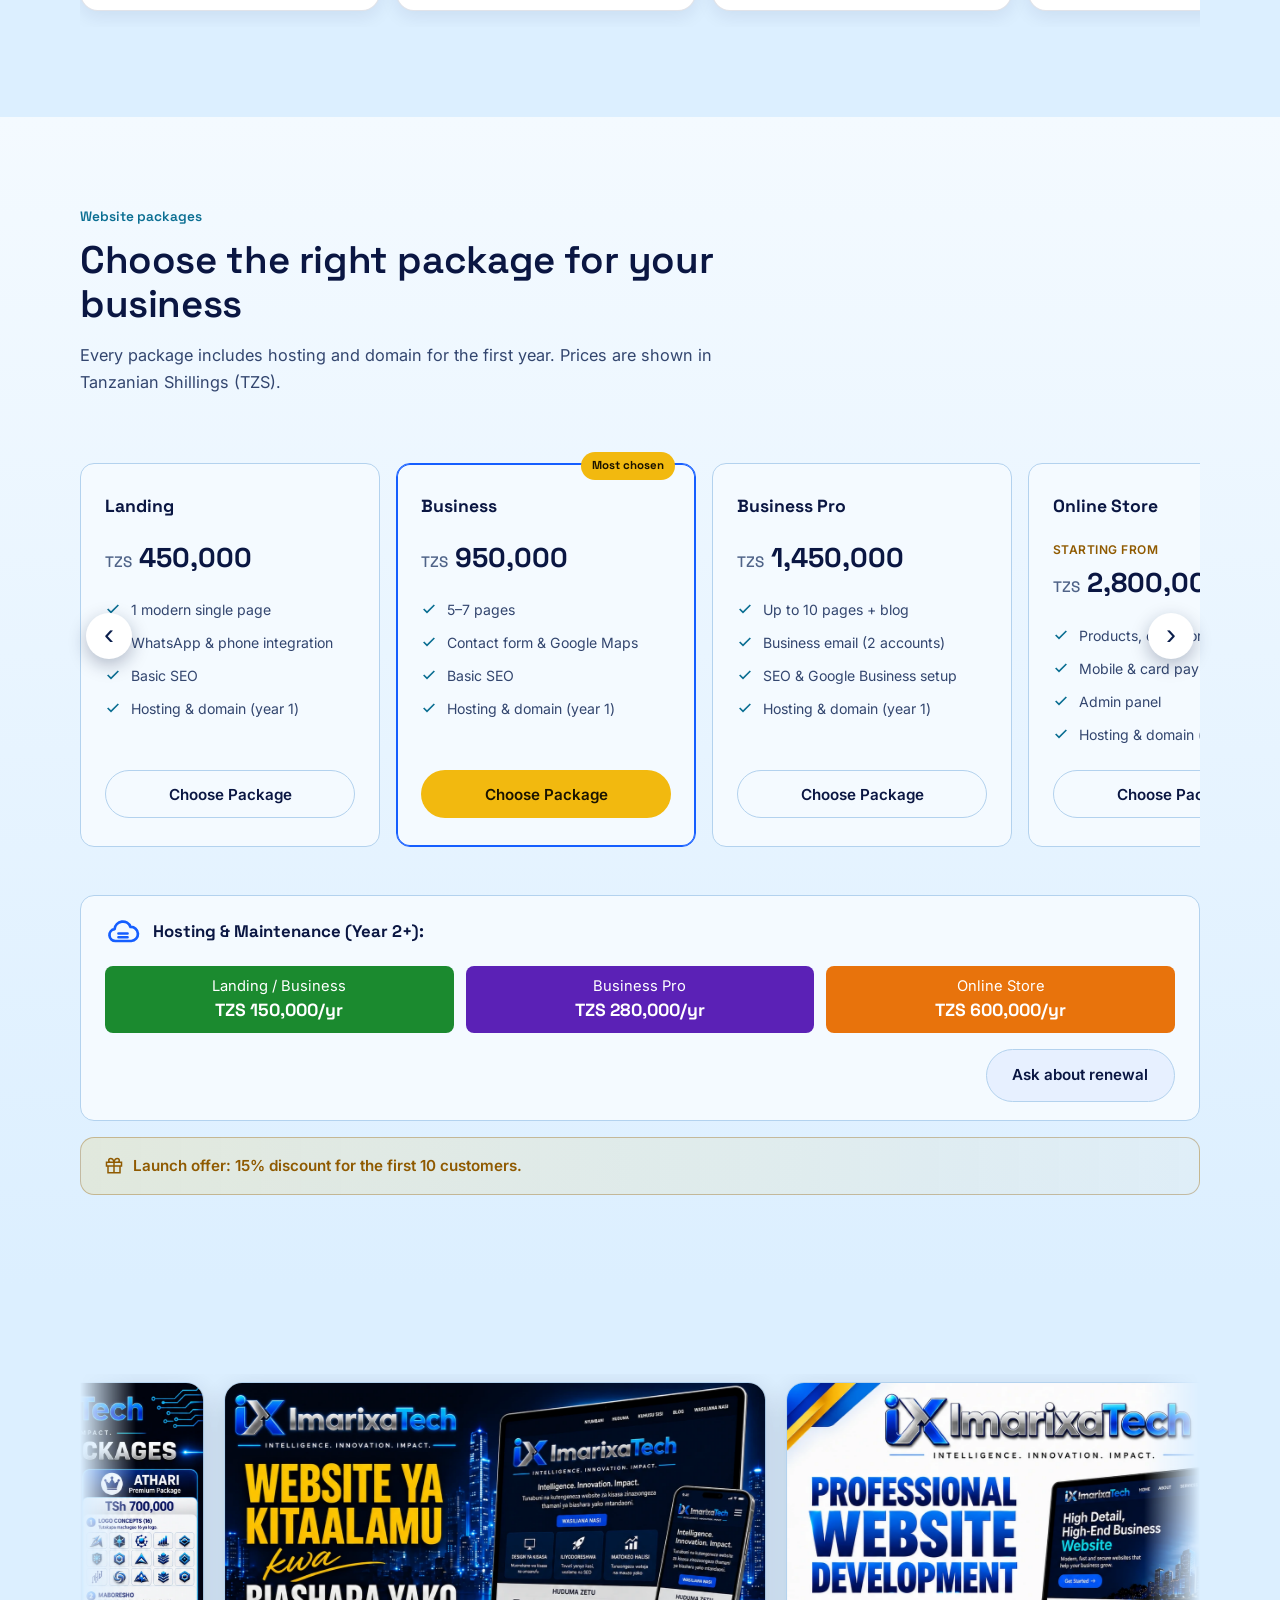
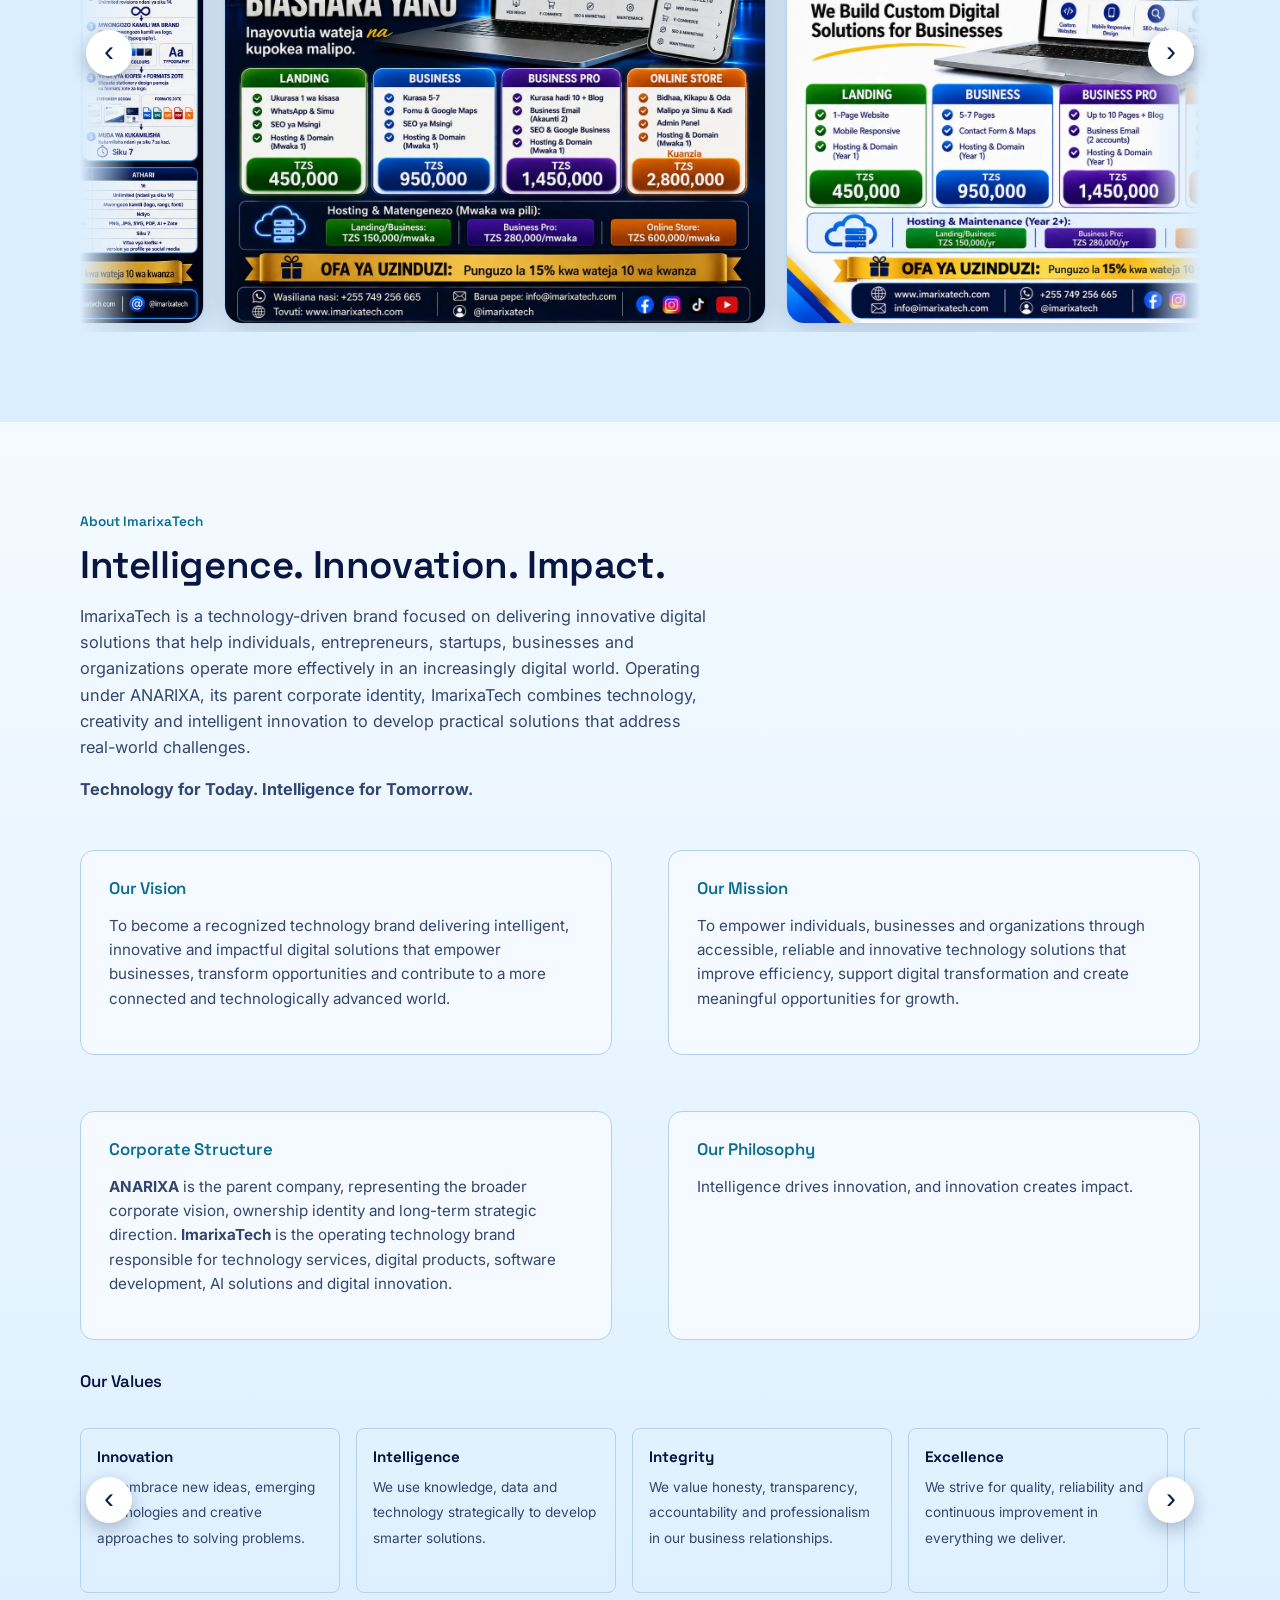
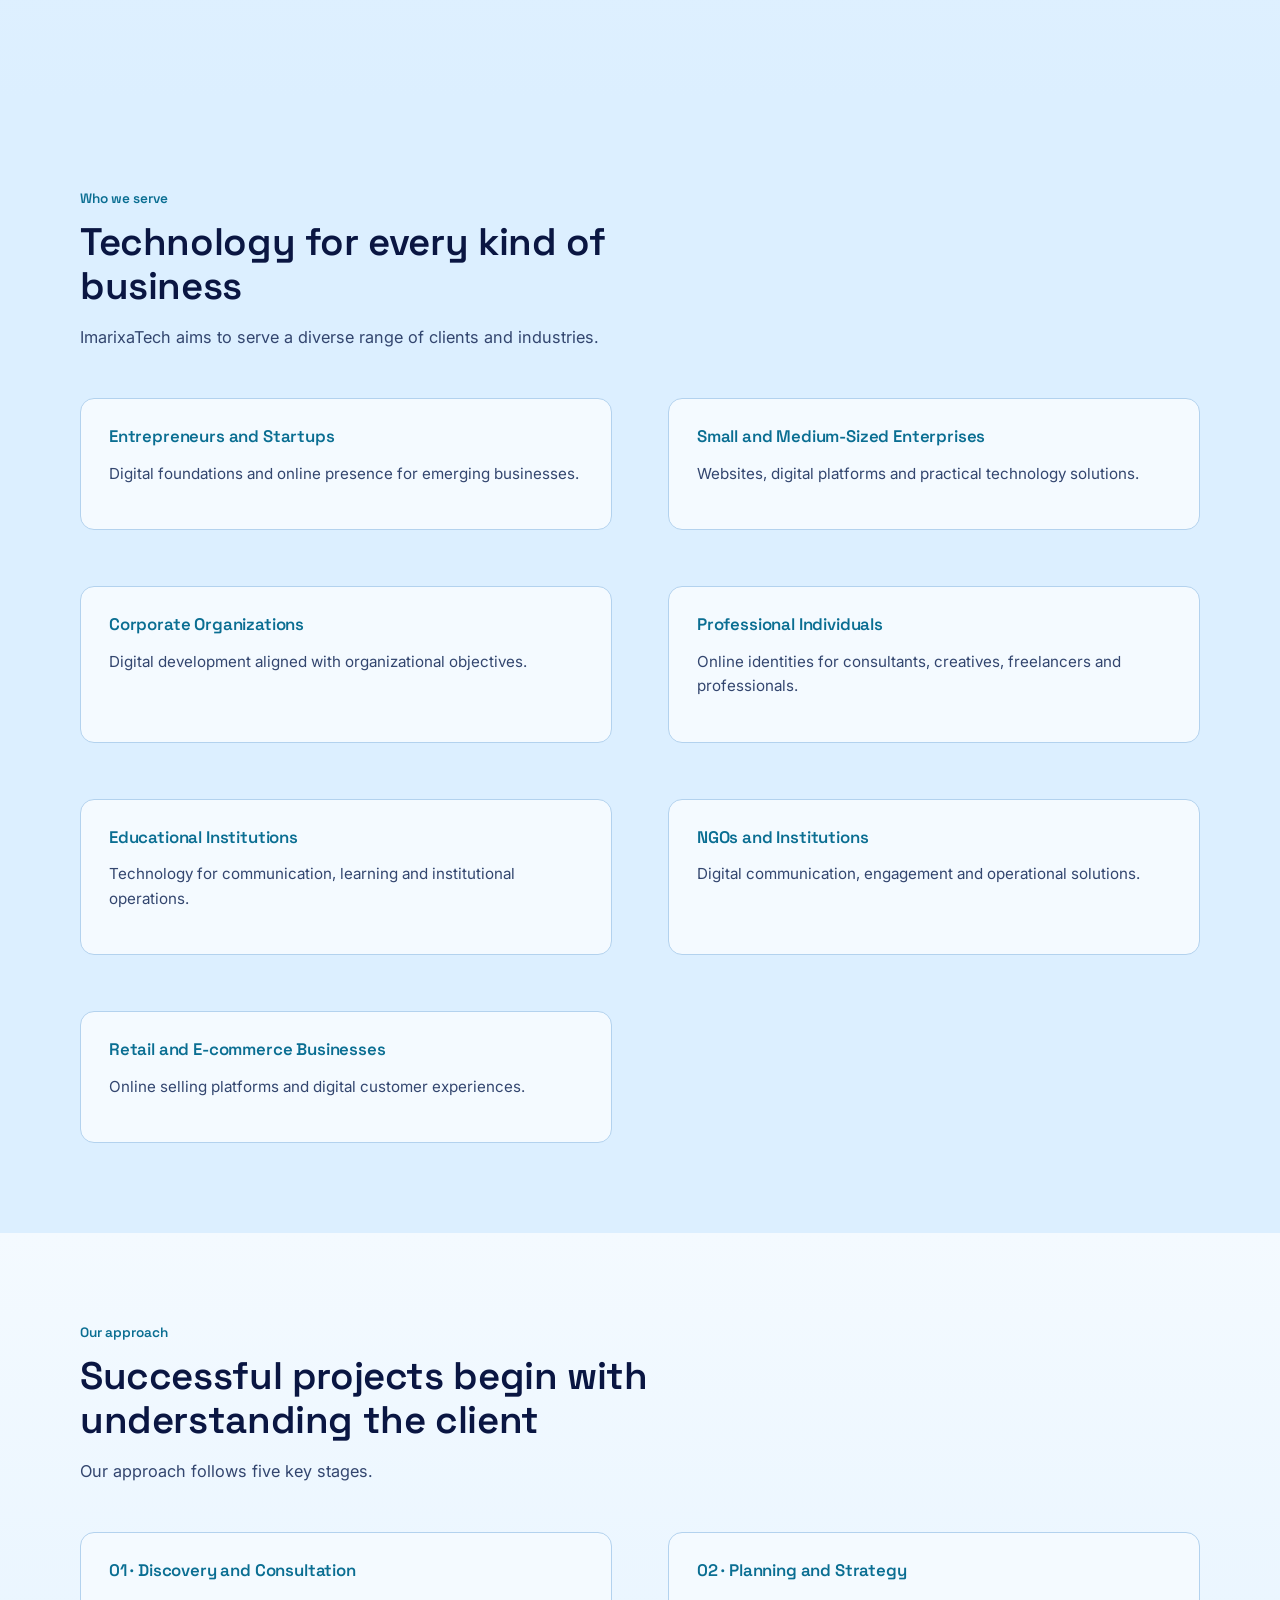
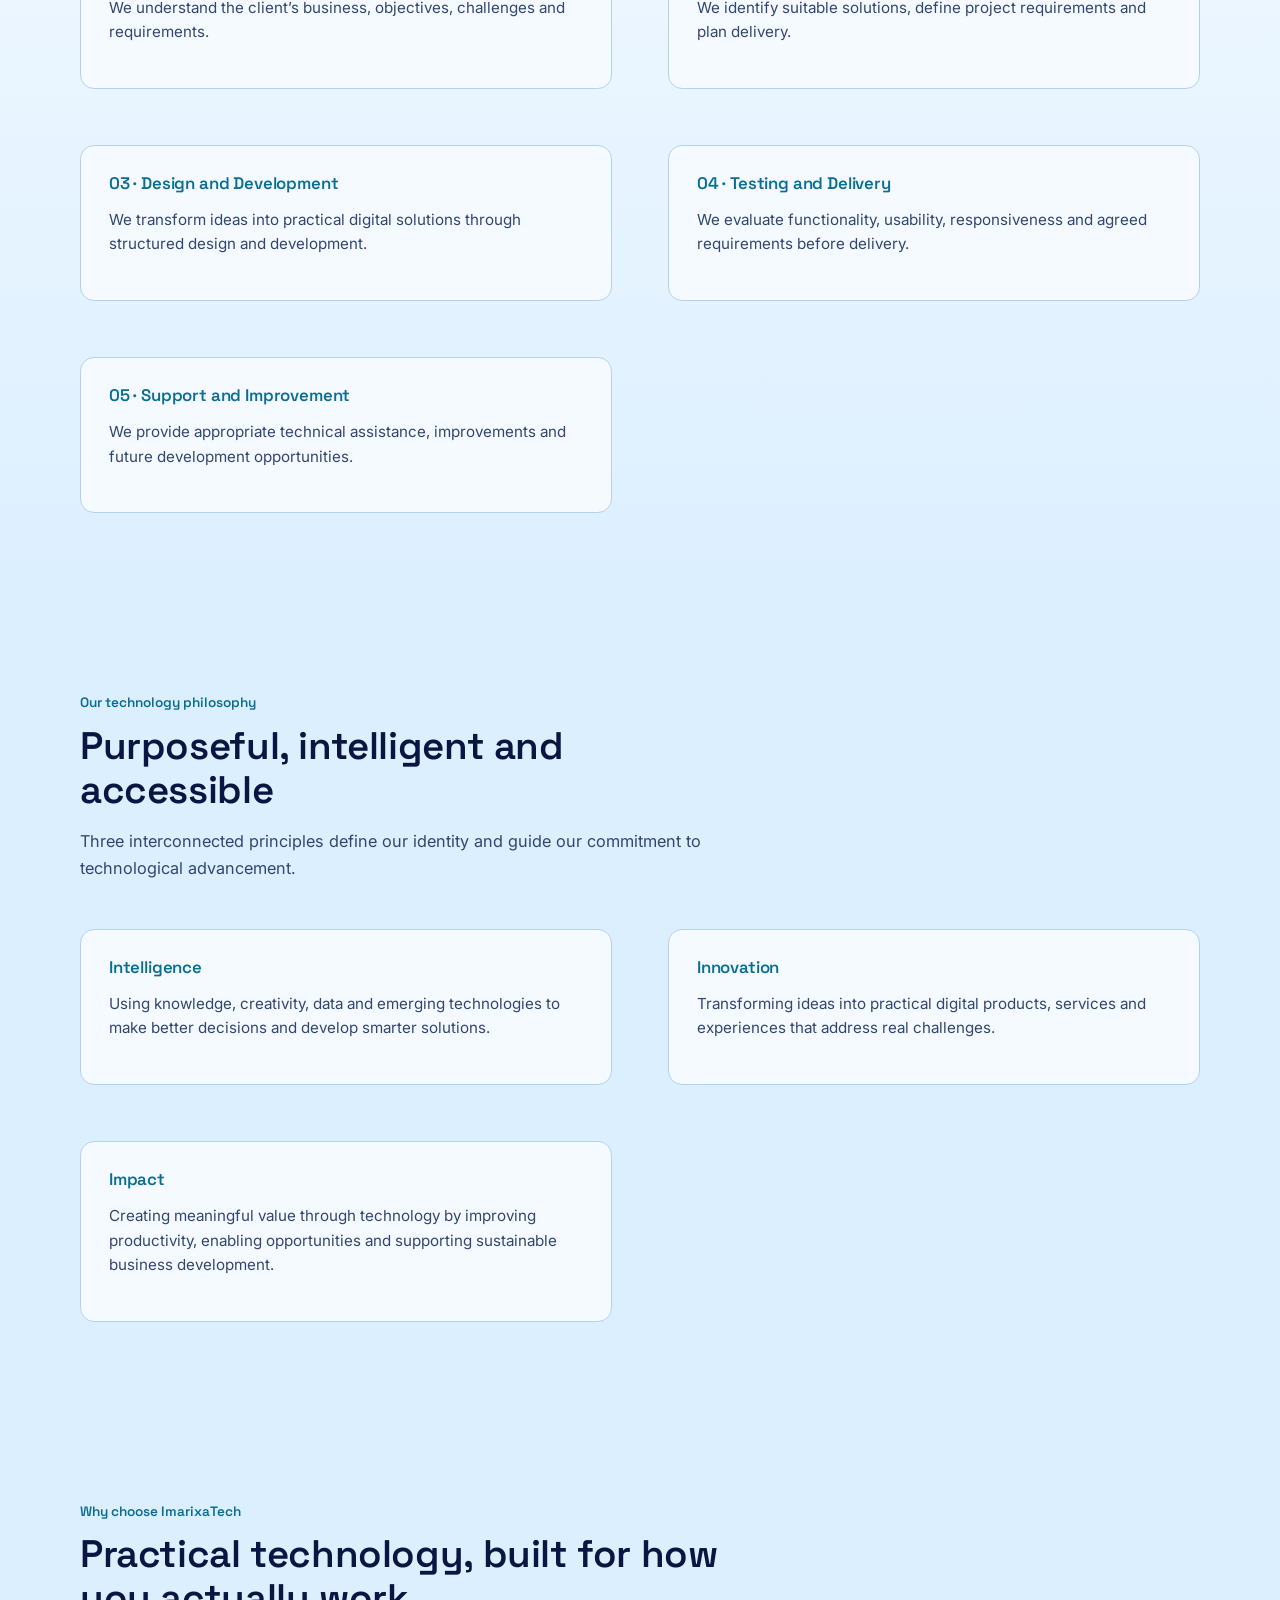
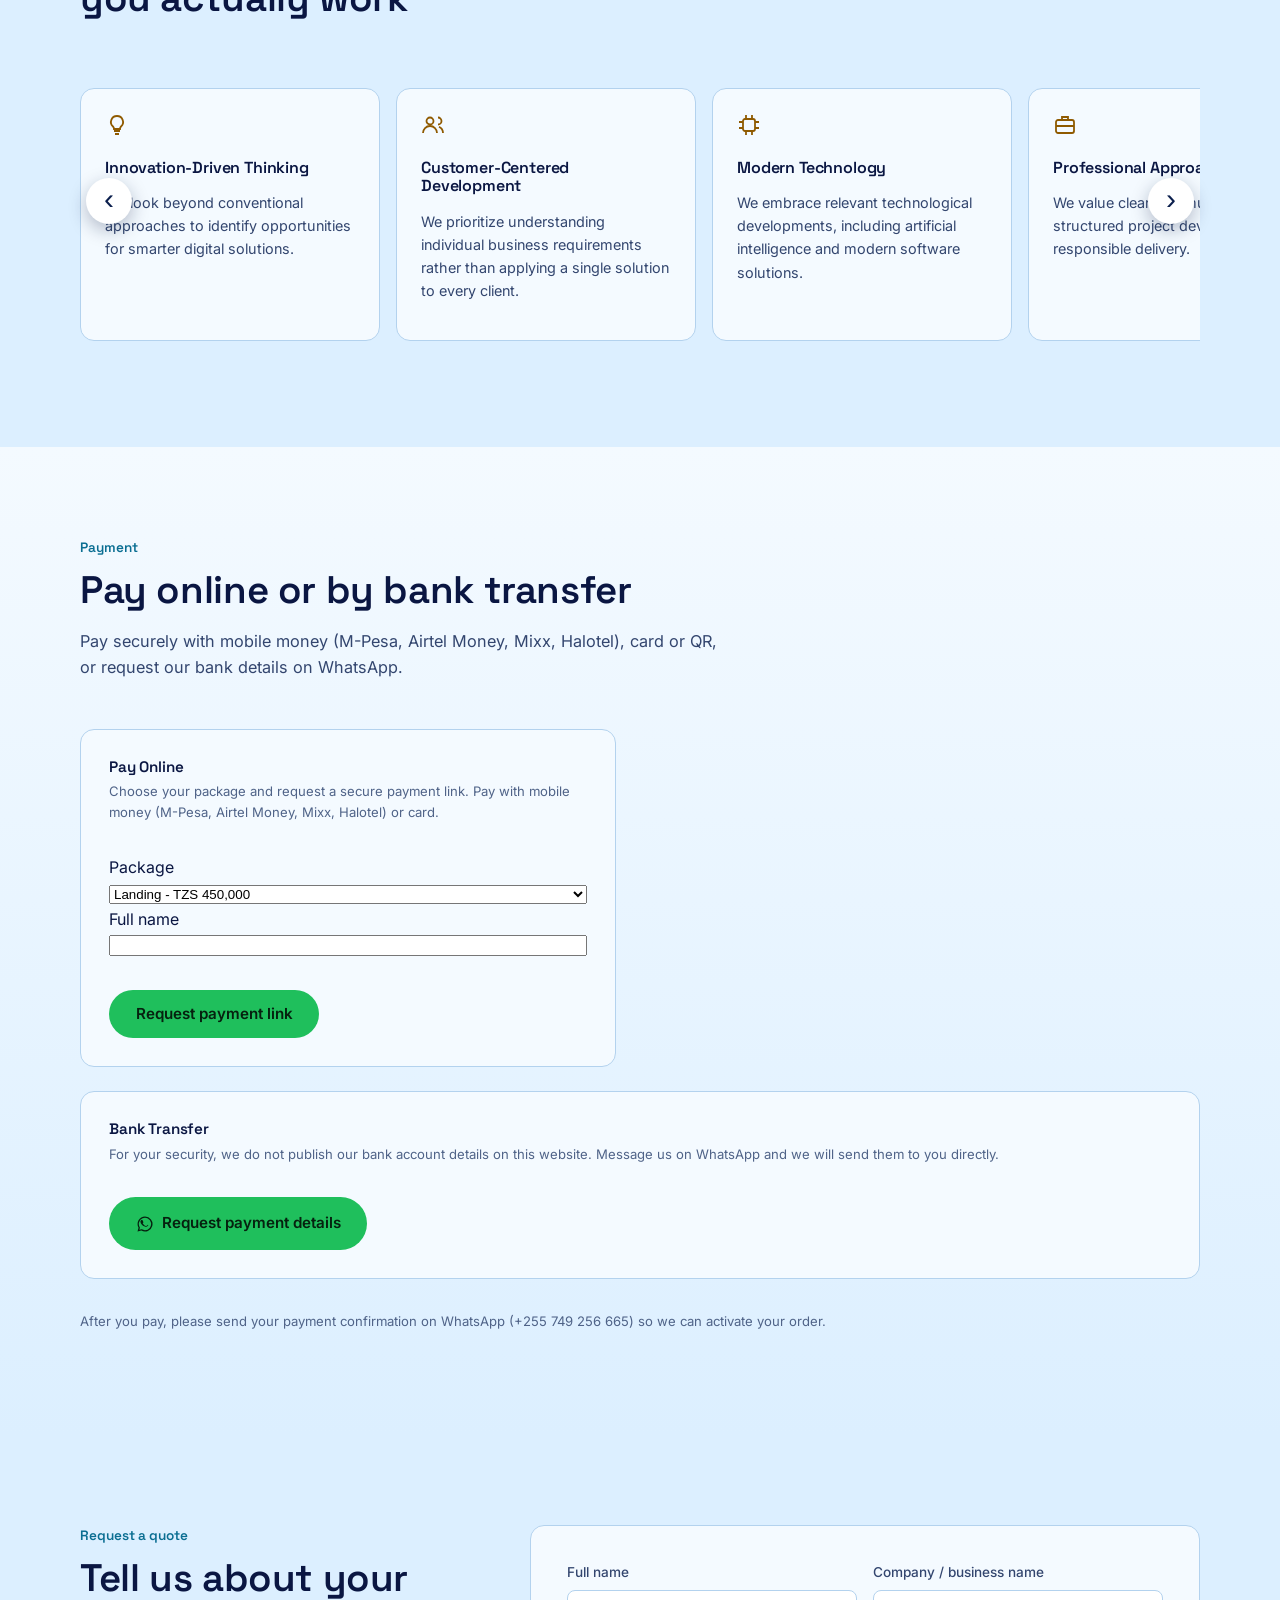
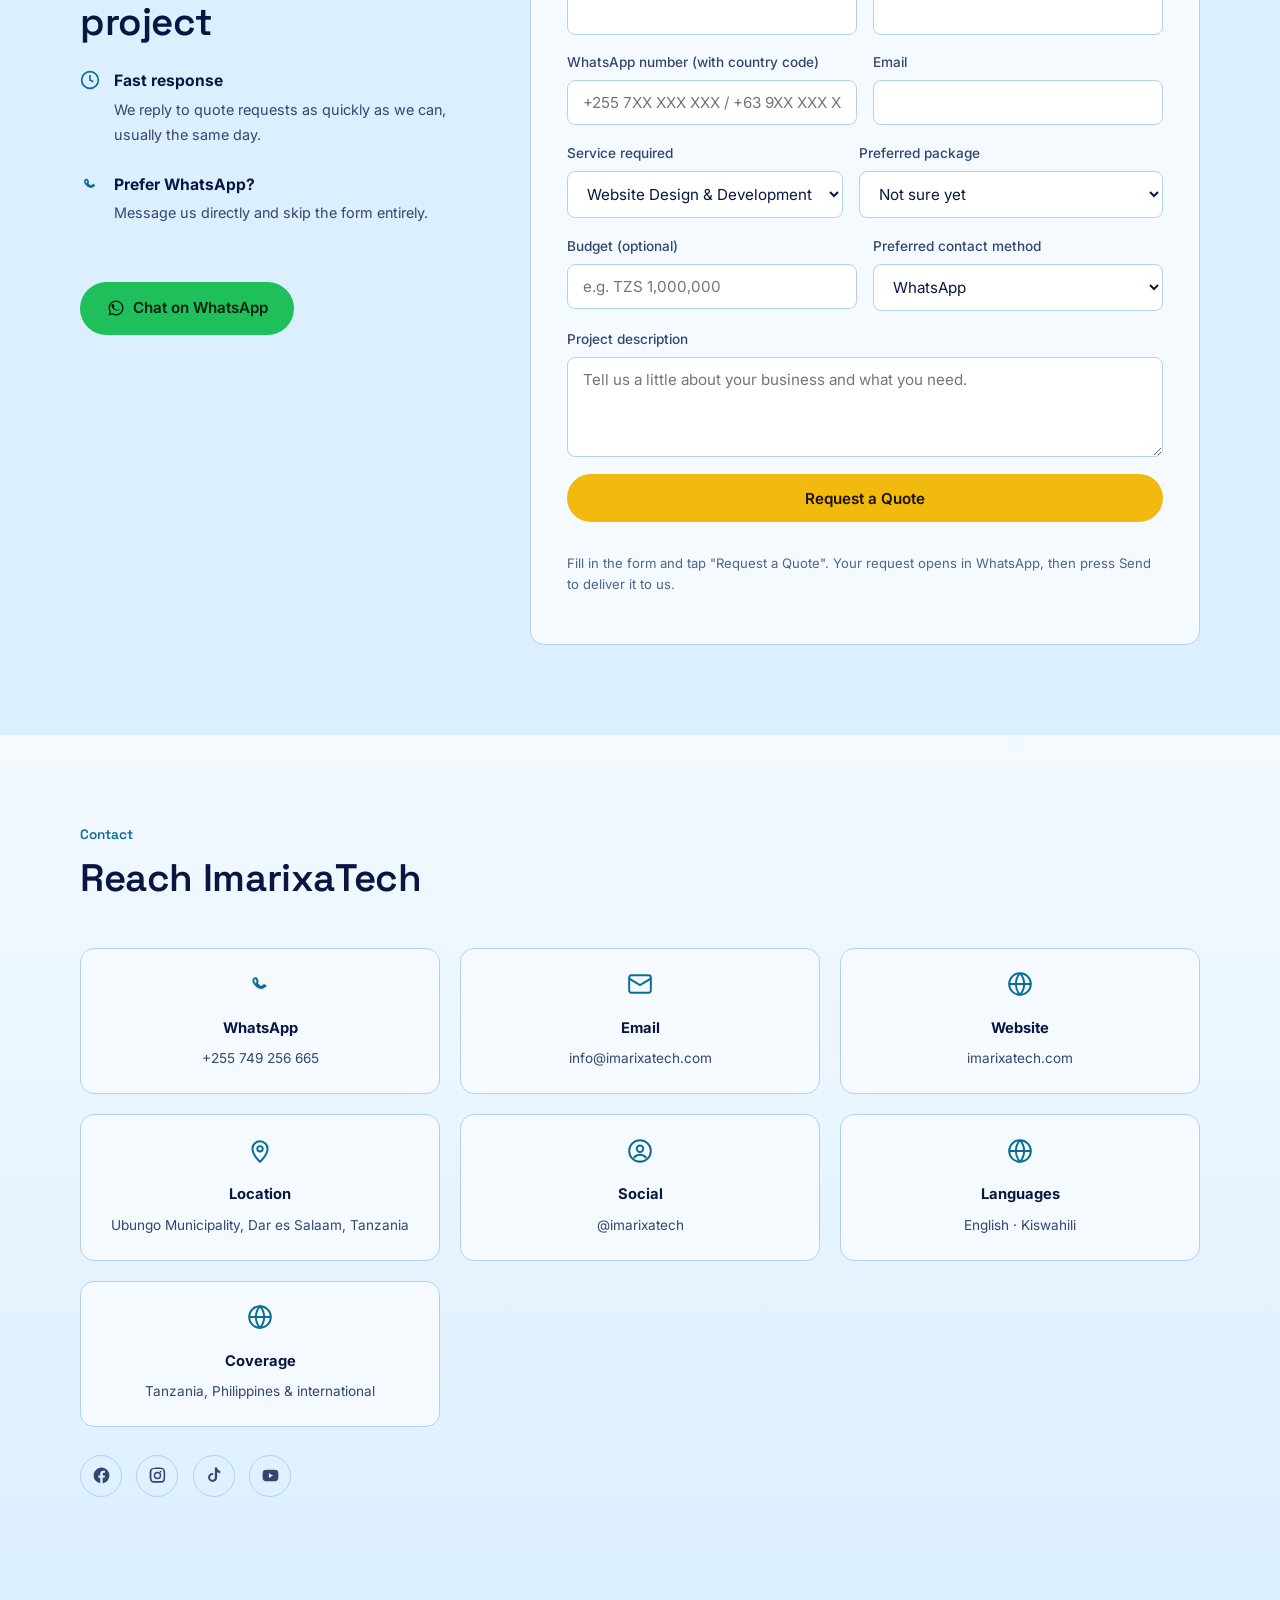
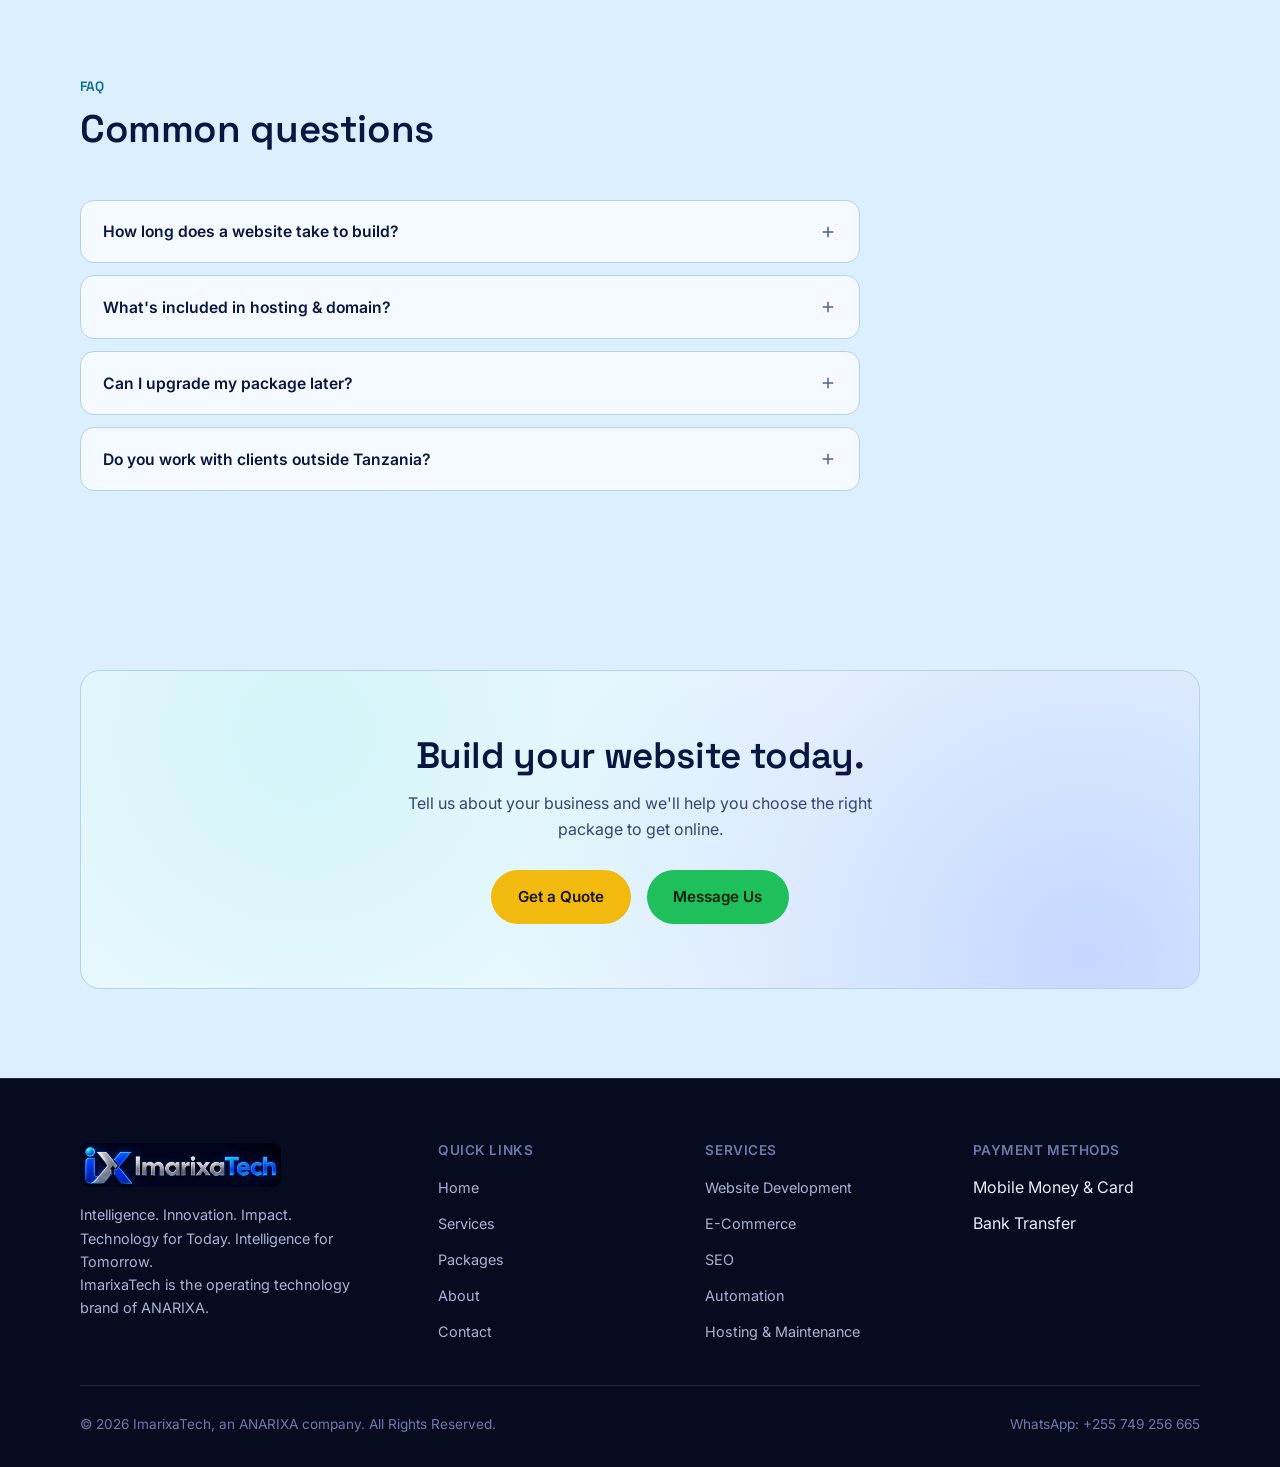
==== commit e1e519d7: "Add files via upload" ====
--- a/index.html
+++ b/index.html
@@ -69,6 +69,8 @@
 <style>
 /* Logo (ImarixaTech brand identity pack) */
 .nav-brand img,.footer-brand img{height:44px;width:auto;max-width:100%;border-radius:8px;display:block}
+.nav-brand img.nav-logo-square{height:56px;width:56px;max-width:none;border-radius:12px;object-fit:contain}
+@media (max-width:640px){.nav-brand img.nav-logo-square{height:60px;width:60px}}
 
 /* Moving poster slideshow */
 .promo-wrap{position:relative}
@@ -141,7 +143,7 @@
 <header class="site-header">
   <nav class="nav" aria-label="Primary">
     <a href="#home" class="nav-brand">
-      <img src="assets/brand/logo-imarixatech-3d.webp" alt="ImarixaTech logo" width="185" height="44">
+      <img class="nav-logo-square" src="assets/brand/logo-ix-square.png?v=1" alt="ImarixaTech logo" width="300" height="300">
     </a>
     <div class="nav-links">
       <a href="#services" data-i18n="nav.services">Services</a>
